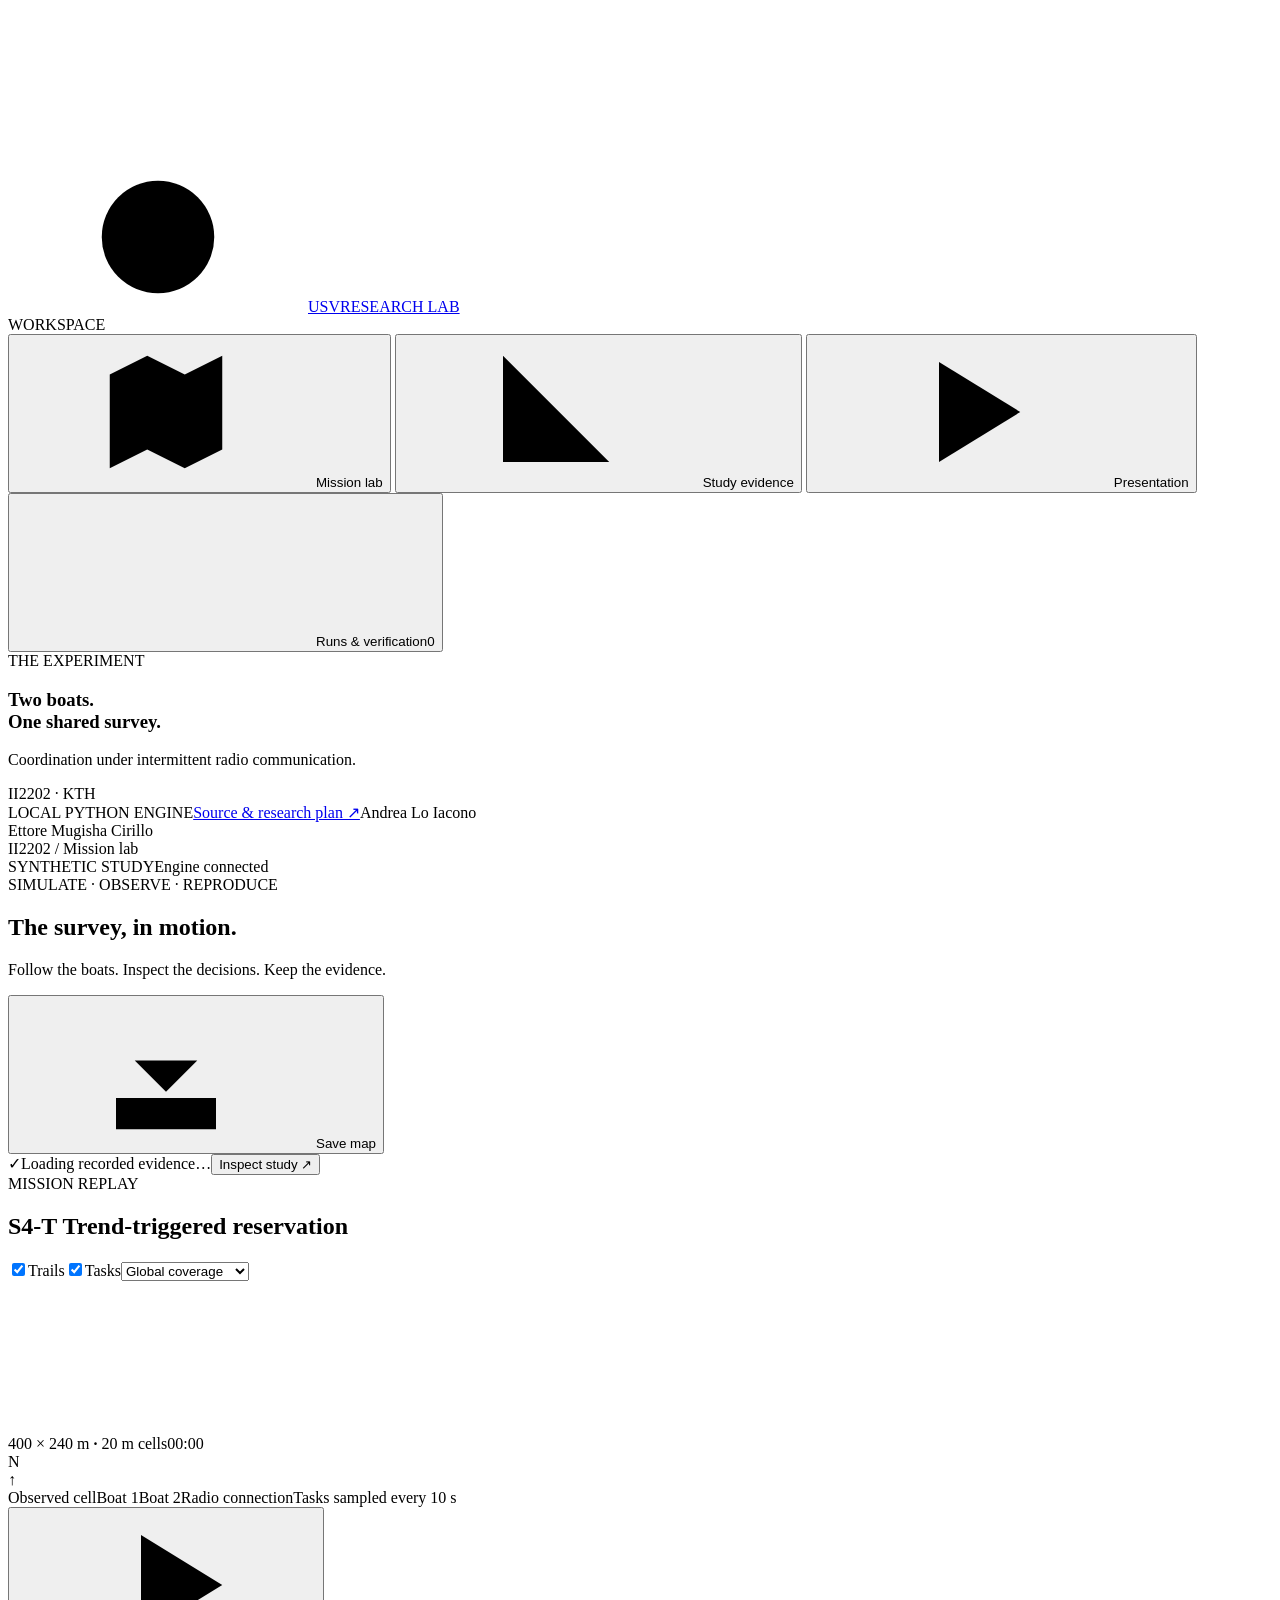
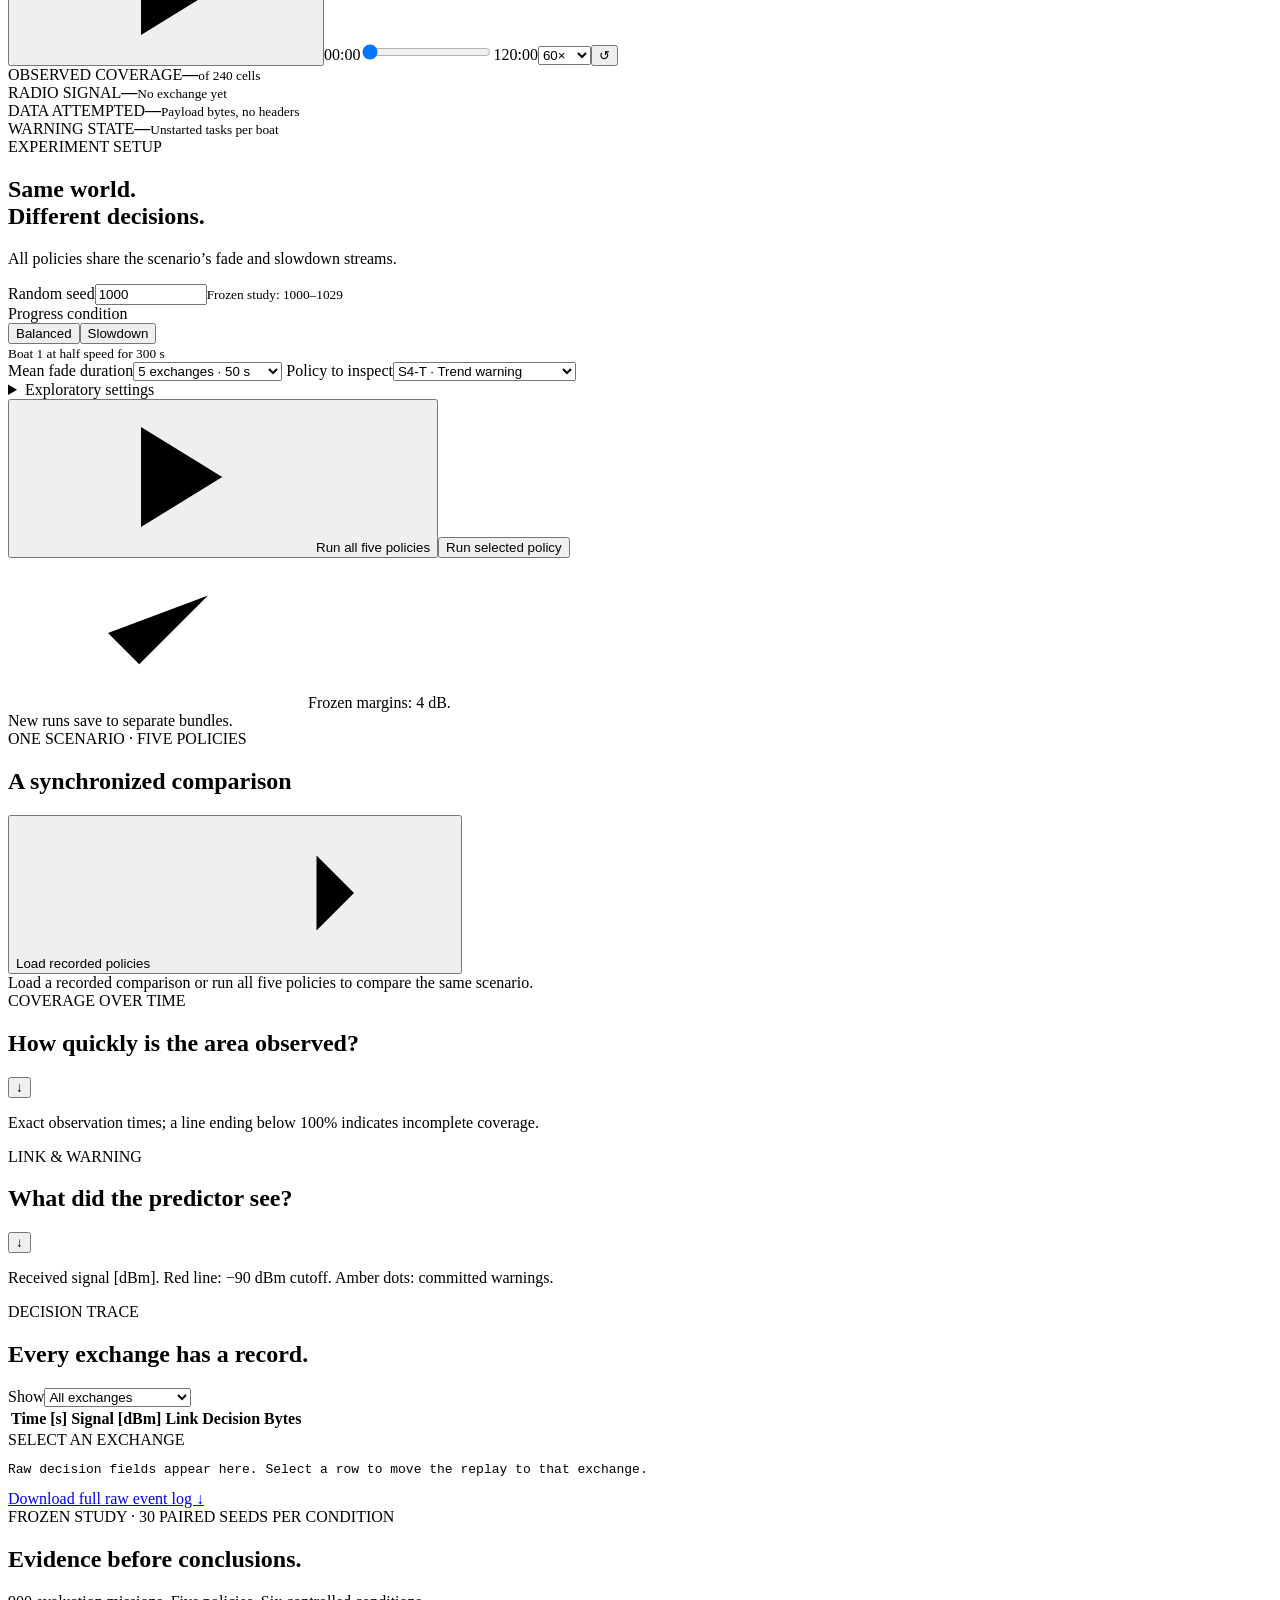
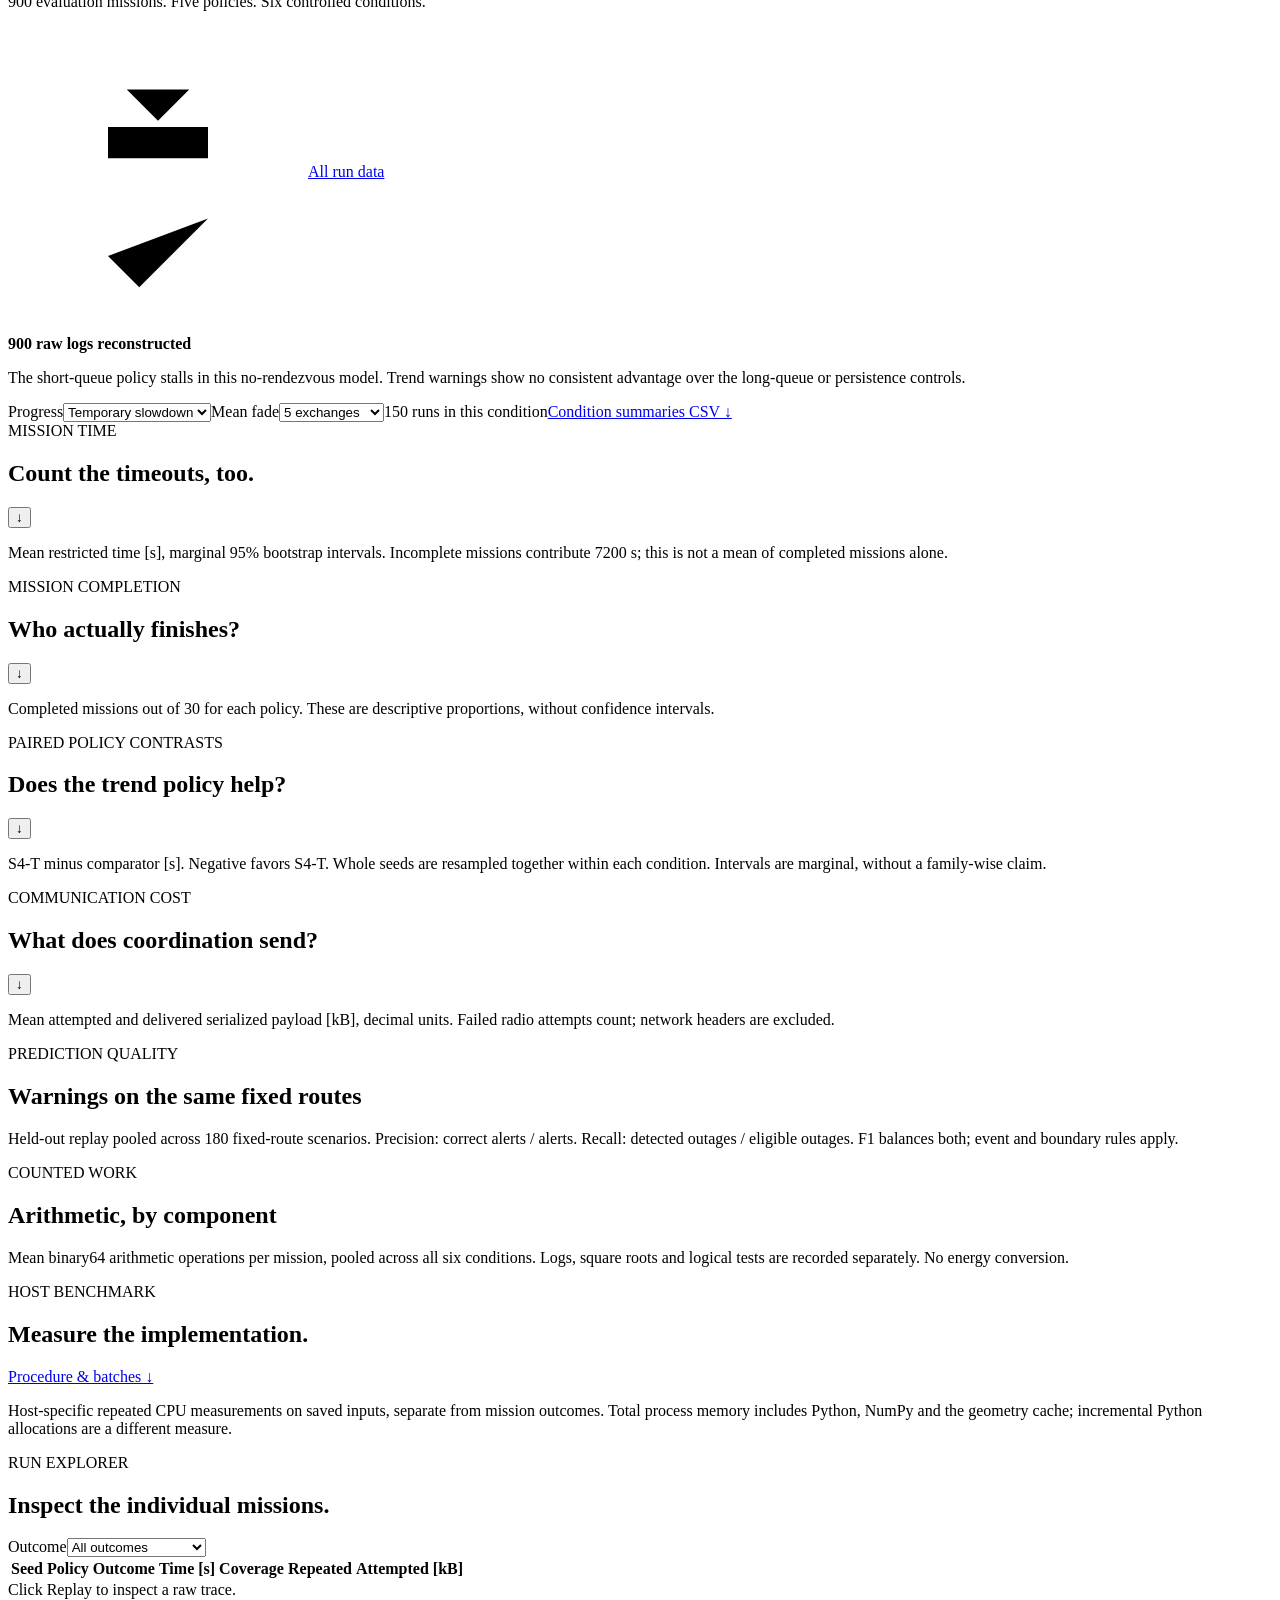
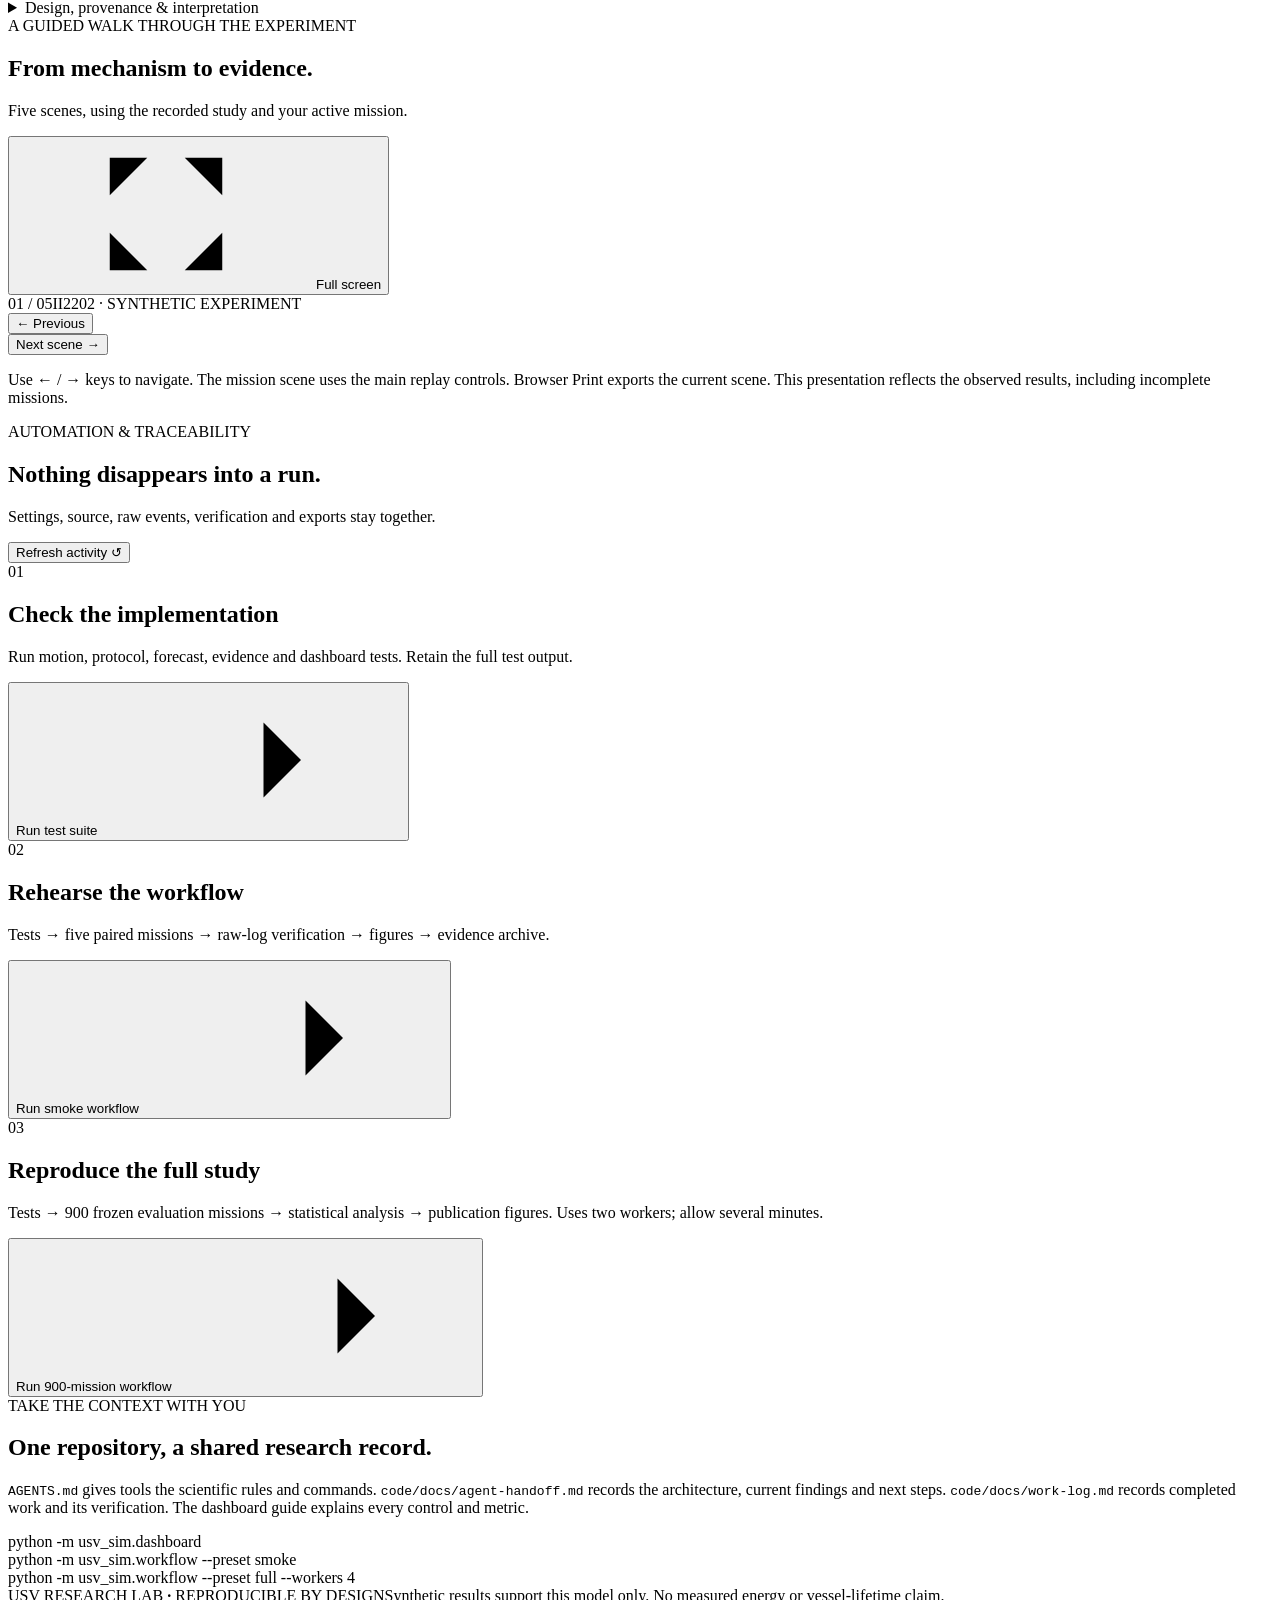
==== code/simulation/src/usv_sim/web/index.html @ b798db95 "Add visual USV research lab and traceable experiment workflows" ====
<!doctype html>
<html lang="en">
  <head>
    <meta charset="utf-8" />
    <meta name="viewport" content="width=device-width, initial-scale=1" />
    <meta name="theme-color" content="#112e35" />
    <title>USV Research Lab · II2202</title>
    <link rel="icon" href="/favicon.svg" type="image/svg+xml" />
    <link rel="stylesheet" href="/style.css" />
    <script src="/app.js" defer></script>
  </head>
  <body>
    <svg class="icon-defs" aria-hidden="true">
      <defs>
        <symbol id="i-compass" viewBox="0 0 24 24">
          <circle cx="12" cy="12" r="9" />
          <path d="m16 8-2 6-6 2 2-6z" />
        </symbol>
        <symbol id="i-map" viewBox="0 0 24 24">
          <path d="m3 6 6-3 6 3 6-3v15l-6 3-6-3-6 3zM9 3v15M15 6v15" />
        </symbol>
        <symbol id="i-chart" viewBox="0 0 24 24">
          <path d="M4 3v17h17M8 16V9M13 16V5M18 16v-5" />
        </symbol>
        <symbol id="i-play" viewBox="0 0 24 24"><path d="m8 4 13 8-13 8z" /></symbol>
        <symbol id="i-list" viewBox="0 0 24 24">
          <path d="M8 6h13M8 12h13M8 18h13M3 6h1M3 12h1M3 18h1" />
        </symbol>
        <symbol id="i-download" viewBox="0 0 24 24">
          <path d="M12 3v12m-5-5 5 5 5-5M4 16v5h16v-5" />
        </symbol>
        <symbol id="i-check" viewBox="0 0 24 24"><path d="m4 12 5 5L20 6" /></symbol>
        <symbol id="i-arrow" viewBox="0 0 24 24"><path d="M4 12h16m-6-6 6 6-6 6" /></symbol>
        <symbol id="i-expand" viewBox="0 0 24 24">
          <path d="M3 9V3h6m6 0h6v6M3 15v6h6m6 0h6v-6" />
        </symbol>
      </defs>
    </svg>
    <aside class="sidebar">
      <a class="brand" href="#mission" aria-label="USV Research Lab home"
        ><span class="brand-mark"
          ><svg><use href="#i-compass" /></svg></span
        ><span>USV<span class="brand-sub">RESEARCH LAB</span></span></a
      >
      <div class="sidebar-label">WORKSPACE</div>
      <nav aria-label="Main navigation">
        <button class="nav-item active" data-view="mission">
          <svg><use href="#i-map" /></svg>Mission lab<span class="nav-dot"></span>
        </button>
        <button class="nav-item" data-view="evidence">
          <svg><use href="#i-chart" /></svg>Study evidence
        </button>
        <button class="nav-item" data-view="presentation">
          <svg><use href="#i-play" /></svg>Presentation
        </button>
        <button class="nav-item" data-view="activity">
          <svg><use href="#i-list" /></svg>Runs & verification<span id="job-count" class="count"
            >0</span
          >
        </button>
      </nav>
      <div class="sidebar-study">
        <span class="eyebrow">THE EXPERIMENT</span>
        <h3>Two boats.<br />One shared survey.</h3>
        <p>Coordination under intermittent radio communication.</p>
        <div class="mini-grid" aria-hidden="true">
          <span></span><span></span><span></span><span></span><span></span><span></span><span></span
          ><span></span><span></span><span></span><span></span><span></span>
        </div>
        <div class="study-tag">II2202 · KTH</div>
      </div>
      <div class="sidebar-footer">
        <span class="status-dot"></span>LOCAL PYTHON ENGINE<a
          href="https://github.com/ADreLOI/RMSW-Project"
          target="_blank"
          rel="noreferrer"
          >Source & research plan ↗</a
        ><span>Andrea Lo Iacono<br />Ettore Mugisha Cirillo</span>
      </div>
    </aside>
    <div class="workspace">
      <header class="topbar">
        <div><span class="breadcrumb">II2202 /</span> <span id="page-label">Mission lab</span></div>
        <div class="topbar-right">
          <span class="badge">SYNTHETIC STUDY</span
          ><span id="connection"><span class="status-dot"></span>Engine connected</span>
        </div>
      </header>
      <main>
        <section id="view-mission" class="view active" aria-labelledby="mission-title">
          <div class="page-heading">
            <div>
              <div class="eyebrow">SIMULATE · OBSERVE · REPRODUCE</div>
              <h1 id="mission-title">The survey, in motion<span>.</span></h1>
              <p>Follow the boats. Inspect the decisions. Keep the evidence.</p>
            </div>
            <button id="snapshot" class="button secondary">
              <svg><use href="#i-download" /></svg>Save map
            </button>
          </div>
          <div id="source-strip" class="source-strip">
            <span class="verified-mark">✓</span
            ><span id="source-label">Loading recorded evidence…</span
            ><button class="text-button" data-view="evidence">Inspect study <span>↗</span></button>
          </div>
          <div class="lab-layout">
            <div class="mission-main">
              <article class="map-card">
                <div class="card-top">
                  <div>
                    <span class="live-tag"><i></i>MISSION REPLAY</span>
                    <h2 id="active-policy">S4-T <span>Trend-triggered reservation</span></h2>
                  </div>
                  <div class="map-tools">
                    <label><input id="show-trails" type="checkbox" checked />Trails</label
                    ><label><input id="show-queues" type="checkbox" checked />Tasks</label
                    ><select id="knowledge" aria-label="Coverage layer">
                      <option value="global">Global coverage</option>
                      <option value="0">Boat 1 knowledge</option>
                      <option value="1">Boat 2 knowledge</option>
                    </select>
                  </div>
                </div>
                <div class="map-wrap">
                  <canvas
                    id="map"
                    aria-label="Animated survey map showing boat positions, observed cells and task reservations"
                    role="img"
                  ></canvas>
                  <div class="map-caption">
                    <span>400 × 240 m <b>·</b> 20 m cells</span><span id="map-clock">00:00</span>
                  </div>
                  <div class="north-mark" aria-hidden="true">N<br />↑</div>
                </div>
                <div class="map-legend">
                  <span><i class="swatch covered"></i>Observed cell</span
                  ><span><i class="swatch boat-one"></i>Boat 1</span
                  ><span><i class="swatch boat-two"></i>Boat 2</span
                  ><span><i class="line-swatch"></i>Radio connection</span
                  ><span id="queue-note">Tasks sampled every 10 s</span>
                </div>
                <div class="playback">
                  <button id="play" class="play-button" aria-label="Play simulation">
                    <svg><use href="#i-play" /></svg></button
                  ><span id="time-display" class="mono">00:00</span
                  ><input
                    id="timeline"
                    type="range"
                    min="0"
                    max="7200"
                    value="0"
                    step="1"
                    aria-label="Mission time in seconds"
                  /><span id="duration-display" class="mono">120:00</span
                  ><select id="speed" aria-label="Playback speed">
                    <option value="10">10×</option>
                    <option value="60" selected>60×</option>
                    <option value="240">240×</option>
                    <option value="600">600×</option></select
                  ><button id="restart" class="icon-button" aria-label="Restart replay">↺</button>
                </div>
              </article>
              <div class="metric-grid" id="live-metrics">
                <article class="metric">
                  <span>OBSERVED COVERAGE</span><strong id="live-coverage">—</strong
                  ><small id="live-cells">of 240 cells</small>
                  <div class="metric-progress"><i id="coverage-fill"></i></div>
                </article>
                <article class="metric">
                  <span>RADIO SIGNAL</span><strong id="live-signal">—</strong
                  ><small id="live-radio">No exchange yet</small>
                </article>
                <article class="metric">
                  <span>DATA ATTEMPTED</span><strong id="live-bytes">—</strong
                  ><small id="live-delivered">Payload bytes, no headers</small>
                </article>
                <article class="metric">
                  <span>WARNING STATE</span><strong id="live-warning">—</strong
                  ><small id="live-queues">Unstarted tasks per boat</small>
                </article>
              </div>
            </div>
            <aside class="experiment-panel card">
              <div class="eyebrow">EXPERIMENT SETUP</div>
              <h2>Same world.<br />Different decisions.</h2>
              <p>All policies share the scenario’s fade and slowdown streams.</p>
              <form id="run-form">
                <label class="field"
                  >Random seed<input
                    id="seed"
                    type="number"
                    min="0"
                    max="2147483647"
                    step="1"
                    value="1000"
                    required
                  /><small>Frozen study: 1000–1029</small></label
                >
                <div class="field">
                  <span>Progress condition</span>
                  <div class="segmented" id="slowdown-control">
                    <button type="button" data-slow="false">Balanced</button
                    ><button type="button" data-slow="true" class="selected">Slowdown</button>
                  </div>
                  <small id="progress-description">Boat 1 at half speed for 300 s</small>
                </div>
                <label class="field"
                  >Mean fade duration<select id="length">
                    <option value="2">2 exchanges · 20 s</option>
                    <option value="5" selected>5 exchanges · 50 s</option>
                    <option value="10">10 exchanges · 100 s</option>
                  </select></label
                >
                <label class="field"
                  >Policy to inspect<select id="policy">
                    <option value="S1">S1 · Fixed partition</option>
                    <option value="S2">S2 · Reactive short queue</option>
                    <option value="S3">S3 · Always-long queue</option>
                    <option value="S4-T" selected>S4-T · Trend warning</option>
                    <option value="S4-P">S4-P · Persistence warning</option>
                  </select></label
                >
                <details class="advanced">
                  <summary>Exploratory settings</summary>
                  <label class="field"
                    >Distance-loss exponent<input
                      id="exponent"
                      type="number"
                      min="1.5"
                      max="3"
                      step="0.1"
                      value="2"
                    /><small>Frozen design: 2.0</small></label
                  ><label class="field"
                    >Administrative cutoff [s]<input
                      id="timeout"
                      type="number"
                      min="60"
                      max="7200"
                      step="1"
                      value="7200"
                  /></label>
                </details>
                <button id="run-all" class="button primary" type="submit">
                  <svg><use href="#i-play" /></svg>Run all five policies</button
                ><button id="run-one" class="button secondary full" type="button">
                  Run selected policy
                </button>
              </form>
              <div id="run-progress" class="run-progress" role="status" aria-live="polite" hidden>
                <span id="run-status"></span><progress id="run-meter" value="0" max="5"></progress>
              </div>
              <div class="setup-note">
                <svg><use href="#i-check" /></svg
                ><span>Frozen margins: 4 dB.<br />New runs save to separate bundles.</span>
              </div>
            </aside>
          </div>
          <div class="section-heading">
            <div>
              <div class="eyebrow">ONE SCENARIO · FIVE POLICIES</div>
              <h2>A synchronized comparison</h2>
            </div>
            <button id="load-comparison" class="button secondary">
              Load recorded policies <svg><use href="#i-arrow" /></svg>
            </button>
          </div>
          <div id="comparison" class="comparison-grid">
            <div class="empty">
              Load a recorded comparison or run all five policies to compare the same scenario.
            </div>
          </div>
          <div class="two-columns mission-charts">
            <article class="card chart-card">
              <div class="card-top">
                <div>
                  <div class="eyebrow">COVERAGE OVER TIME</div>
                  <h2>How quickly is the area observed?</h2>
                </div>
                <button
                  class="icon-button chart-export"
                  data-chart="coverage-chart"
                  aria-label="Download coverage chart"
                >
                  ↓
                </button>
              </div>
              <div id="coverage-chart" class="chart" aria-label="Coverage over time chart"></div>
              <p class="chart-note">
                Exact observation times; a line ending below 100% indicates incomplete coverage.
              </p>
            </article>
            <article class="card chart-card">
              <div class="card-top">
                <div>
                  <div class="eyebrow">LINK & WARNING</div>
                  <h2>What did the predictor see?</h2>
                </div>
                <button
                  class="icon-button chart-export"
                  data-chart="signal-chart"
                  aria-label="Download signal chart"
                >
                  ↓
                </button>
              </div>
              <div id="signal-chart" class="chart" aria-label="Signal over time chart"></div>
              <p class="chart-note">
                Received signal [dBm]. Red line: −90 dBm cutoff. Amber dots: committed warnings.
              </p>
            </article>
          </div>
          <article class="card event-card">
            <div class="card-top">
              <div>
                <div class="eyebrow">DECISION TRACE</div>
                <h2>Every exchange has a record.</h2>
              </div>
              <label class="event-filter"
                >Show<select id="event-filter">
                  <option value="all">All exchanges</option>
                  <option value="warning">Warnings</option>
                  <option value="failed">Unavailable radio</option>
                  <option value="commit">Committed allocation</option>
                </select></label
              >
            </div>
            <div class="event-layout">
              <div class="table-scroll">
                <table>
                  <thead>
                    <tr>
                      <th>Time [s]</th>
                      <th>Signal [dBm]</th>
                      <th>Link</th>
                      <th>Decision</th>
                      <th>Bytes</th>
                    </tr>
                  </thead>
                  <tbody id="events-body"></tbody>
                </table>
              </div>
              <div class="inspector">
                <div class="eyebrow">SELECT AN EXCHANGE</div>
                <pre id="event-json">
Raw decision fields appear here. Select a row to move the replay to that exchange.</pre
                >
              </div>
            </div>
            <div class="card-bottom">
              <span id="event-count"></span
              ><a id="raw-download" class="text-button" href="#">Download full raw event log ↓</a>
            </div>
          </article>
        </section>
        <section id="view-evidence" class="view" aria-labelledby="evidence-title">
          <div class="page-heading">
            <div>
              <div class="eyebrow">FROZEN STUDY · 30 PAIRED SEEDS PER CONDITION</div>
              <h1 id="evidence-title">Evidence before conclusions<span>.</span></h1>
              <p>900 evaluation missions. Five policies. Six controlled conditions.</p>
            </div>
            <a class="button secondary" href="/api/download?name=runs.json"
              ><svg><use href="#i-download" /></svg>All run data</a
            >
          </div>
          <div class="evidence-banner">
            <svg><use href="#i-check" /></svg>
            <div>
              <strong id="verified-count">900 raw logs reconstructed</strong>
              <p>
                The short-queue policy stalls in this no-rendezvous model. Trend warnings show no
                consistent advantage over the long-queue or persistence controls.
              </p>
            </div>
          </div>
          <div class="filter-bar">
            <label
              >Progress<select id="study-slow">
                <option value="true">Temporary slowdown</option>
                <option value="false">Balanced progress</option>
              </select></label
            ><label
              >Mean fade<select id="study-length">
                <option value="2">2 exchanges</option>
                <option value="5" selected>5 exchanges</option>
                <option value="10">10 exchanges</option>
              </select></label
            ><span id="condition-label">150 runs in this condition</span
            ><a class="text-button" href="/api/download?name=condition-summary.csv"
              >Condition summaries CSV ↓</a
            >
          </div>
          <div class="two-columns">
            <article class="card chart-card">
              <div class="card-top">
                <div>
                  <div class="eyebrow">MISSION TIME</div>
                  <h2>Count the timeouts, too.</h2>
                </div>
                <button
                  class="icon-button chart-export"
                  data-chart="time-chart"
                  aria-label="Download mission time chart"
                >
                  ↓
                </button>
              </div>
              <div id="time-chart" class="chart"></div>
              <p class="chart-note">
                Mean restricted time [s], marginal 95% bootstrap intervals. Incomplete missions
                contribute 7200 s; this is not a mean of completed missions alone.
              </p>
            </article>
            <article class="card chart-card">
              <div class="card-top">
                <div>
                  <div class="eyebrow">MISSION COMPLETION</div>
                  <h2>Who actually finishes?</h2>
                </div>
                <button
                  class="icon-button chart-export"
                  data-chart="completion-chart"
                  aria-label="Download completion chart"
                >
                  ↓
                </button>
              </div>
              <div id="completion-chart" class="chart"></div>
              <p class="chart-note">
                Completed missions out of 30 for each policy. These are descriptive proportions,
                without confidence intervals.
              </p>
            </article>
          </div>
          <div class="two-columns">
            <article class="card chart-card">
              <div class="card-top">
                <div>
                  <div class="eyebrow">PAIRED POLICY CONTRASTS</div>
                  <h2>Does the trend policy help?</h2>
                </div>
                <button
                  class="icon-button chart-export"
                  data-chart="contrast-chart"
                  aria-label="Download paired contrast chart"
                >
                  ↓
                </button>
              </div>
              <div id="contrast-chart" class="chart"></div>
              <p class="chart-note">
                S4-T minus comparator [s]. Negative favors S4-T. Whole seeds are resampled together
                within each condition. Intervals are marginal, without a family-wise claim.
              </p>
            </article>
            <article class="card chart-card">
              <div class="card-top">
                <div>
                  <div class="eyebrow">COMMUNICATION COST</div>
                  <h2>What does coordination send?</h2>
                </div>
                <button
                  class="icon-button chart-export"
                  data-chart="bytes-chart"
                  aria-label="Download communication chart"
                >
                  ↓
                </button>
              </div>
              <div id="bytes-chart" class="chart"></div>
              <p class="chart-note">
                Mean attempted and delivered serialized payload [kB], decimal units. Failed radio
                attempts count; network headers are excluded.
              </p>
            </article>
          </div>
          <div class="two-columns">
            <article class="card chart-card">
              <div class="card-top">
                <div>
                  <div class="eyebrow">PREDICTION QUALITY</div>
                  <h2>Warnings on the same fixed routes</h2>
                </div>
              </div>
              <div id="warning-chart" class="chart"></div>
              <p class="chart-note">
                Held-out replay pooled across 180 fixed-route scenarios. Precision: correct alerts /
                alerts. Recall: detected outages / eligible outages. F1 balances both; event and
                boundary rules apply.
              </p>
            </article>
            <article class="card chart-card">
              <div class="card-top">
                <div>
                  <div class="eyebrow">COUNTED WORK</div>
                  <h2>Arithmetic, by component</h2>
                </div>
              </div>
              <div id="work-chart" class="chart"></div>
              <p class="chart-note">
                Mean binary64 arithmetic operations per mission, pooled across all six conditions.
                Logs, square roots and logical tests are recorded separately. No energy conversion.
              </p>
            </article>
          </div>
          <article class="card">
            <div class="card-top">
              <div>
                <div class="eyebrow">HOST BENCHMARK</div>
                <h2>Measure the implementation.</h2>
              </div>
              <a class="text-button" href="/api/download?name=host-benchmark.json"
                >Procedure & batches ↓</a
              >
            </div>
            <div id="host-metrics" class="host-metrics"></div>
            <p class="chart-note padded">
              Host-specific repeated CPU measurements on saved inputs, separate from mission
              outcomes. Total process memory includes Python, NumPy and the geometry cache;
              incremental Python allocations are a different measure.
            </p>
          </article>
          <article class="card data-card">
            <div class="card-top">
              <div>
                <div class="eyebrow">RUN EXPLORER</div>
                <h2>Inspect the individual missions.</h2>
              </div>
              <label
                >Outcome<select id="outcome-filter">
                  <option value="all">All outcomes</option>
                  <option value="complete">Complete</option>
                  <option value="timeout">Incomplete at cutoff</option>
                </select></label
              >
            </div>
            <div class="table-scroll">
              <table>
                <thead>
                  <tr>
                    <th>Seed</th>
                    <th>Policy</th>
                    <th>Outcome</th>
                    <th>Time [s]</th>
                    <th>Coverage</th>
                    <th>Repeated</th>
                    <th>Attempted [kB]</th>
                    <th></th>
                  </tr>
                </thead>
                <tbody id="runs-body"></tbody>
              </table>
            </div>
            <div class="card-bottom">
              <span id="runs-count"></span><span>Click Replay to inspect a raw trace.</span>
            </div>
          </article>
          <details class="card provenance">
            <summary>Design, provenance & interpretation</summary>
            <p>
              The two boats move on a Manhattan grid, observe cell centers, and exchange bounded
              atomic messages. Radio fades and speed disturbances are pre-generated independently of
              policy. There is no collision avoidance, reconnection controller, calibrated
              hydrodynamics, energy measurement, or measured map accuracy.
            </p>
            <p>
              Completion ends at full observed coverage; return and upload are excluded. Pilot seeds
              0–9 select warning margins; evaluation seeds 1000–1029 remain separate. Both margins
              are frozen at 4 dB. Physical claims need independent measurements.
            </p>
            <div class="hash-row"><span>DESIGN SHA-256</span><code id="design-hash"></code></div>
            <pre id="provenance-json"></pre>
            <a class="text-button" href="/api/download?name=frozen-design.json"
              >Download frozen design ↓</a
            >
          </details>
        </section>
        <section id="view-presentation" class="view" aria-labelledby="presentation-title">
          <div class="page-heading">
            <div>
              <div class="eyebrow">A GUIDED WALK THROUGH THE EXPERIMENT</div>
              <h1 id="presentation-title">From mechanism to evidence<span>.</span></h1>
              <p>Five scenes, using the recorded study and your active mission.</p>
            </div>
            <button id="fullscreen" class="button secondary">
              <svg><use href="#i-expand" /></svg>Full screen
            </button>
          </div>
          <div class="presentation-shell">
            <div class="slide-count">
              <span id="slide-number">01 / 05</span><span>II2202 · SYNTHETIC EXPERIMENT</span
              ><button id="exit-presentation" class="text-button" hidden>
                Exit focused view ×
              </button>
            </div>
            <div id="slide-content"></div>
            <div class="slide-controls">
              <button id="previous-slide" class="button secondary">← Previous</button>
              <div id="slide-dots"></div>
              <button id="next-slide" class="button primary">Next scene →</button>
            </div>
          </div>
          <p class="presentation-note">
            Use ← / → keys to navigate. The mission scene uses the main replay controls. Browser
            Print exports the current scene. This presentation reflects the observed results,
            including incomplete missions.
          </p>
        </section>
        <section id="view-activity" class="view" aria-labelledby="activity-title">
          <div class="page-heading">
            <div>
              <div class="eyebrow">AUTOMATION & TRACEABILITY</div>
              <h1 id="activity-title">Nothing disappears into a run<span>.</span></h1>
              <p>Settings, source, raw events, verification and exports stay together.</p>
            </div>
            <button id="refresh-jobs" class="button secondary">Refresh activity ↺</button>
          </div>
          <div class="automation-grid">
            <article class="card">
              <span class="step-number">01</span>
              <h2>Check the implementation</h2>
              <p>
                Run motion, protocol, forecast, evidence and dashboard tests. Retain the full test
                output.
              </p>
              <button class="button secondary" data-action="tests">
                Run test suite <svg><use href="#i-arrow" /></svg>
              </button>
            </article>
            <article class="card">
              <span class="step-number">02</span>
              <h2>Rehearse the workflow</h2>
              <p>
                Tests → five paired missions → raw-log verification → figures → evidence archive.
              </p>
              <button class="button primary" data-action="smoke">
                Run smoke workflow <svg><use href="#i-arrow" /></svg>
              </button>
            </article>
            <article class="card">
              <span class="step-number">03</span>
              <h2>Reproduce the full study</h2>
              <p>
                Tests → 900 frozen evaluation missions → statistical analysis → publication figures.
                Uses two workers; allow several minutes.
              </p>
              <button class="button secondary" data-action="full">
                Run 900-mission workflow <svg><use href="#i-arrow" /></svg>
              </button>
            </article>
          </div>
          <div id="jobs-list" class="jobs-list"></div>
          <article class="card job-detail" id="job-detail" hidden>
            <div class="card-top">
              <div>
                <div class="eyebrow">SELECTED RUN BUNDLE</div>
                <h2 id="job-title"></h2>
              </div>
              <div id="job-downloads"></div>
            </div>
            <pre id="job-log"></pre>
          </article>
          <article class="card documentation">
            <div class="eyebrow">TAKE THE CONTEXT WITH YOU</div>
            <h2>One repository, a shared research record.</h2>
            <p>
              <code>AGENTS.md</code> gives tools the scientific rules and commands.
              <code>code/docs/agent-handoff.md</code> records the architecture, current findings and
              next steps. <code>code/docs/work-log.md</code> records completed work and its
              verification. The dashboard guide explains every control and metric.
            </p>
            <div class="command-block">
              python -m usv_sim.dashboard<br />python -m usv_sim.workflow --preset smoke<br />python
              -m usv_sim.workflow --preset full --workers 4
            </div>
          </article>
        </section>
        <footer class="page-footer">
          <span>USV RESEARCH LAB <b>·</b> REPRODUCIBLE BY DESIGN</span
          ><span
            >Synthetic results support this model only. No measured energy or vessel-lifetime
            claim.</span
          >
        </footer>
      </main>
    </div>
    <div id="toast" role="status" aria-live="polite" hidden></div>
  </body>
</html>
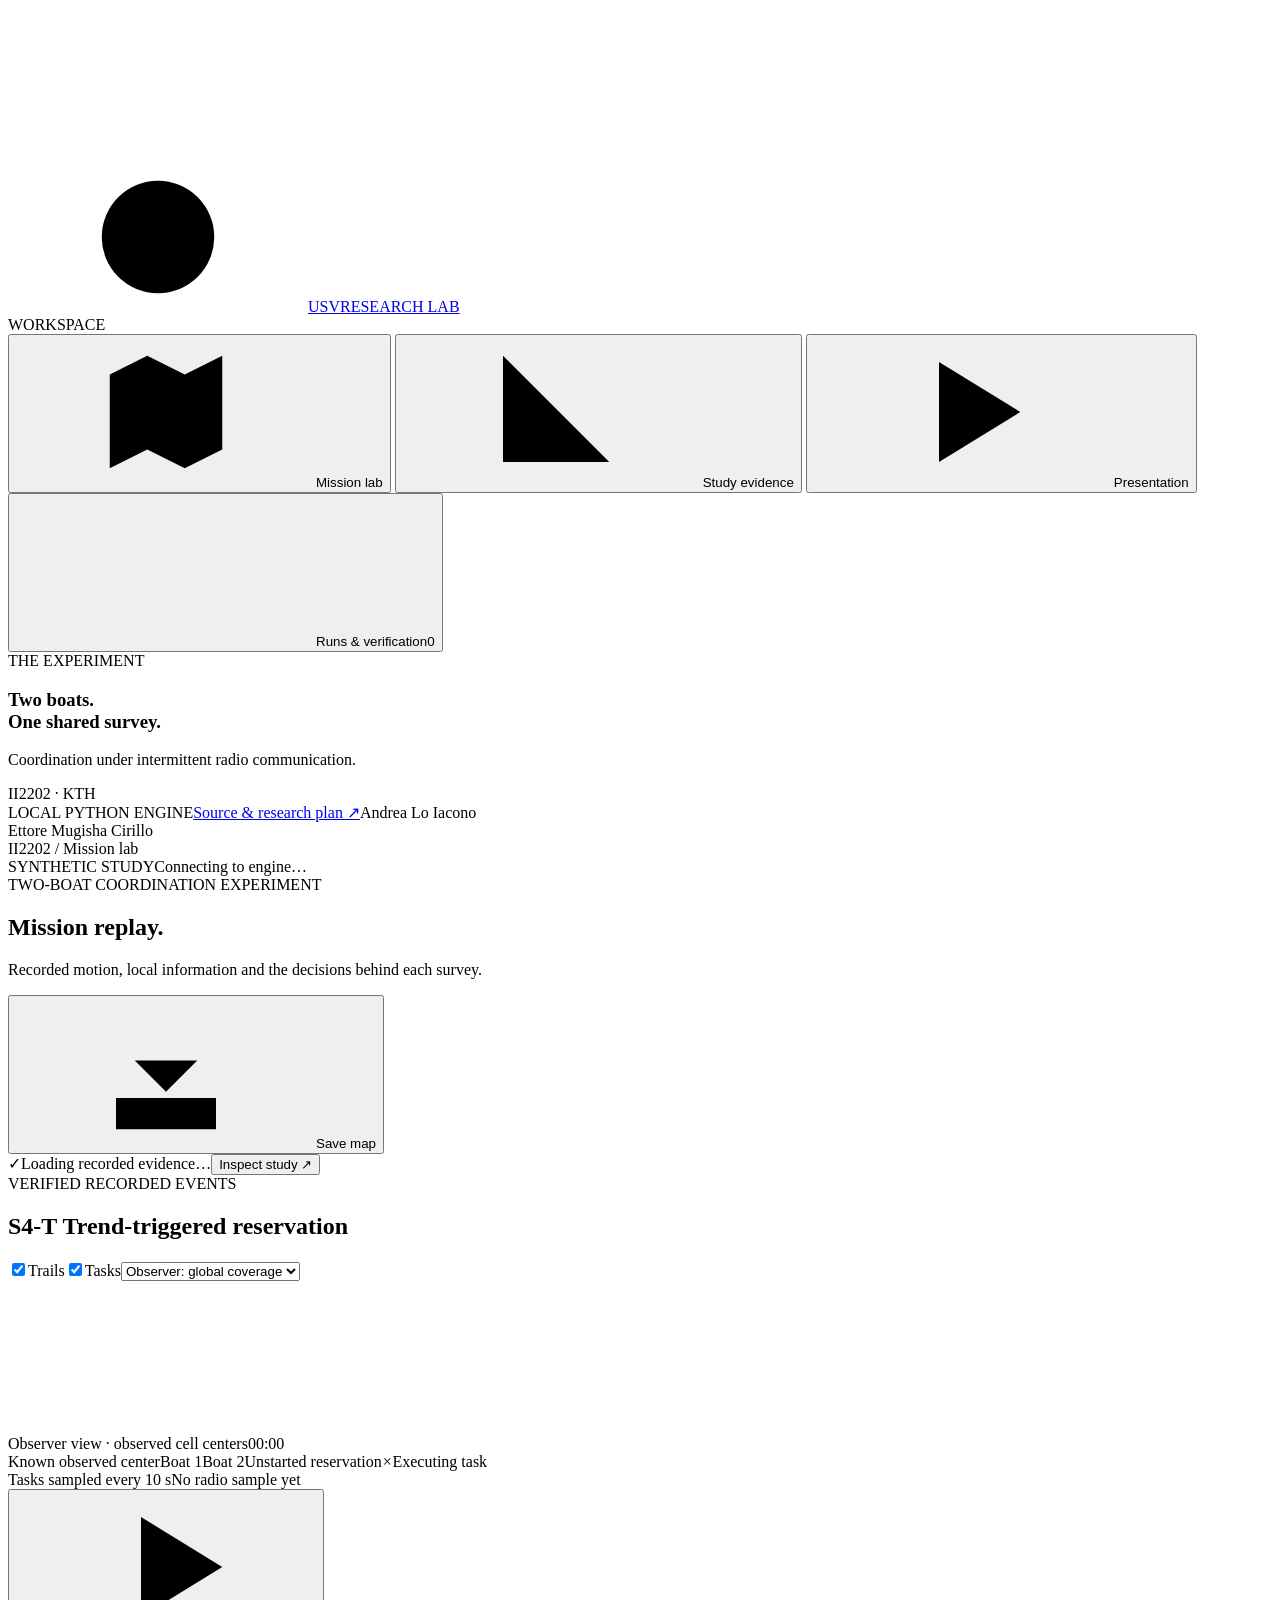
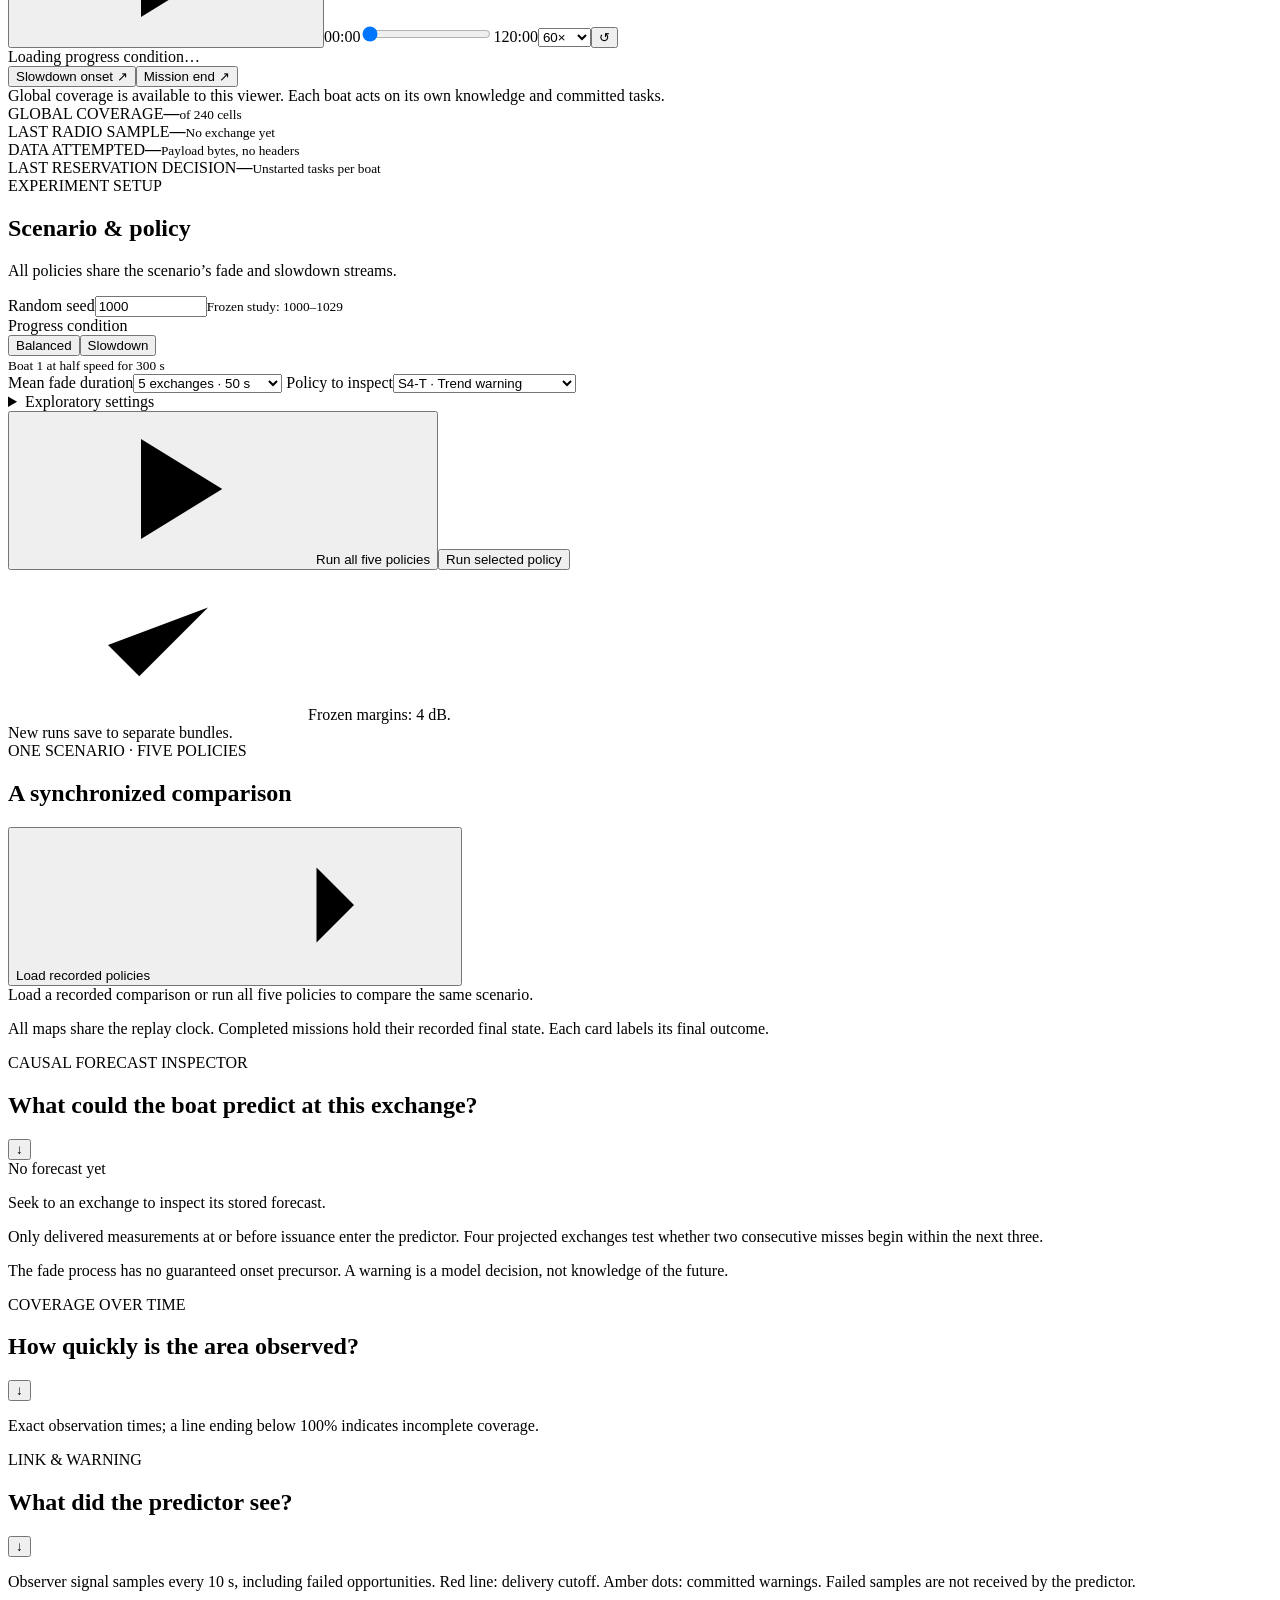
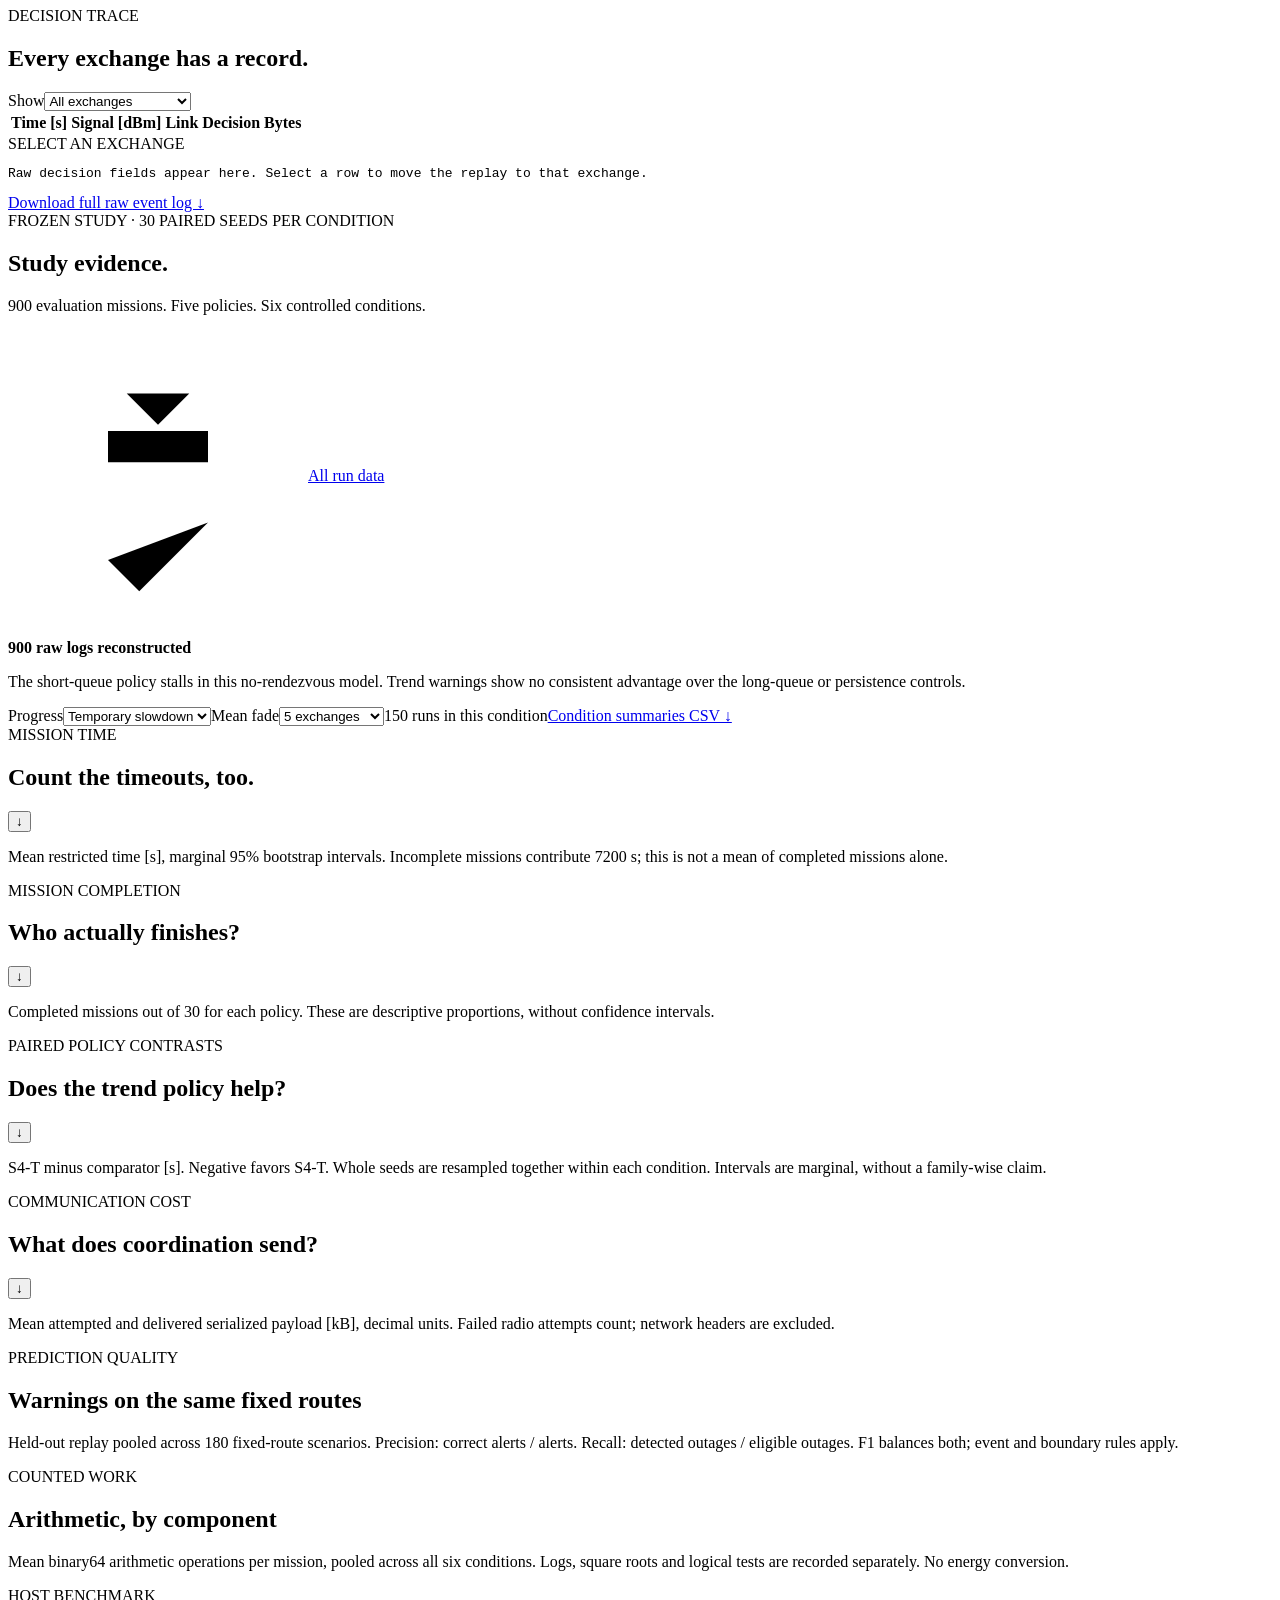
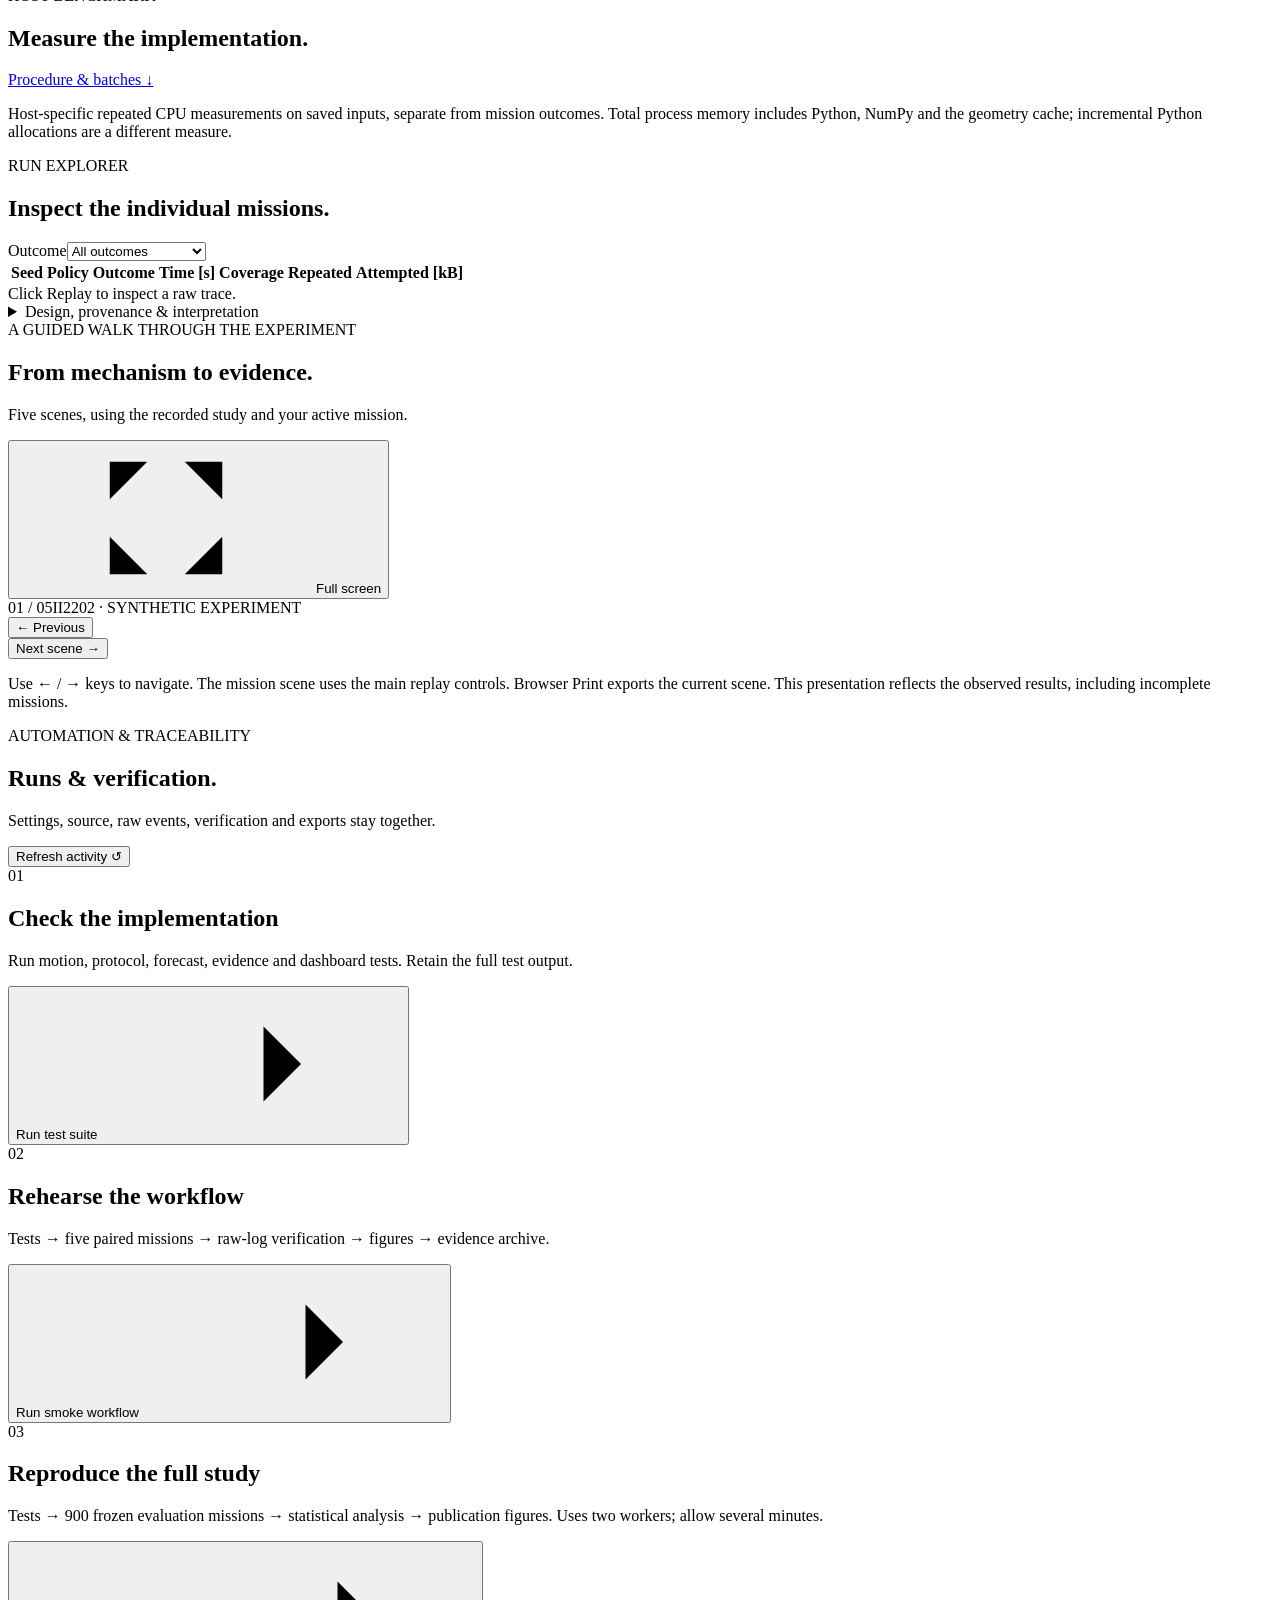
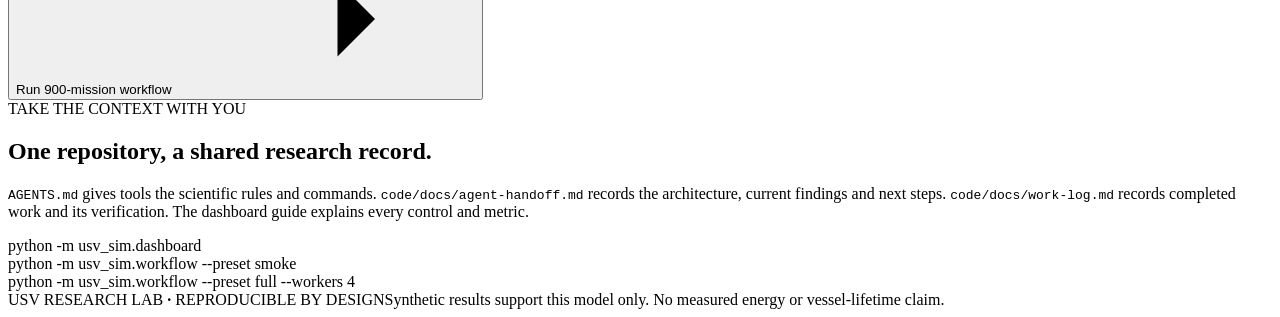
==== commit 06f3d03c: "Record exact simulation state and expand verified report draft" ====
--- a/code/simulation/src/usv_sim/web/index.html
+++ b/code/simulation/src/usv_sim/web/index.html
@@ -22,15 +22,21 @@
         <symbol id="i-chart" viewBox="0 0 24 24">
           <path d="M4 3v17h17M8 16V9M13 16V5M18 16v-5" />
         </symbol>
-        <symbol id="i-play" viewBox="0 0 24 24"><path d="m8 4 13 8-13 8z" /></symbol>
+        <symbol id="i-play" viewBox="0 0 24 24">
+          <path d="m8 4 13 8-13 8z" />
+        </symbol>
         <symbol id="i-list" viewBox="0 0 24 24">
           <path d="M8 6h13M8 12h13M8 18h13M3 6h1M3 12h1M3 18h1" />
         </symbol>
         <symbol id="i-download" viewBox="0 0 24 24">
           <path d="M12 3v12m-5-5 5 5 5-5M4 16v5h16v-5" />
         </symbol>
-        <symbol id="i-check" viewBox="0 0 24 24"><path d="m4 12 5 5L20 6" /></symbol>
-        <symbol id="i-arrow" viewBox="0 0 24 24"><path d="M4 12h16m-6-6 6 6-6 6" /></symbol>
+        <symbol id="i-check" viewBox="0 0 24 24">
+          <path d="m4 12 5 5L20 6" />
+        </symbol>
+        <symbol id="i-arrow" viewBox="0 0 24 24">
+          <path d="M4 12h16m-6-6 6 6-6 6" />
+        </symbol>
         <symbol id="i-expand" viewBox="0 0 24 24">
           <path d="M3 9V3h6m6 0h6v6M3 15v6h6m6 0h6v-6" />
         </symbol>
@@ -45,7 +51,9 @@
       <div class="sidebar-label">WORKSPACE</div>
       <nav aria-label="Main navigation">
         <button class="nav-item active" data-view="mission">
-          <svg><use href="#i-map" /></svg>Mission lab<span class="nav-dot"></span>
+          <svg><use href="#i-map" /></svg>Mission lab<span
+            class="nav-dot"
+          ></span>
         </button>
         <button class="nav-item" data-view="evidence">
           <svg><use href="#i-chart" /></svg>Study evidence
@@ -54,7 +62,9 @@
           <svg><use href="#i-play" /></svg>Presentation
         </button>
         <button class="nav-item" data-view="activity">
-          <svg><use href="#i-list" /></svg>Runs & verification<span id="job-count" class="count"
+          <svg><use href="#i-list" /></svg>Runs & verification<span
+            id="job-count"
+            class="count"
             >0</span
           >
         </button>
@@ -64,8 +74,9 @@
         <h3>Two boats.<br />One shared survey.</h3>
         <p>Coordination under intermittent radio communication.</p>
         <div class="mini-grid" aria-hidden="true">
-          <span></span><span></span><span></span><span></span><span></span><span></span><span></span
-          ><span></span><span></span><span></span><span></span><span></span>
+          <span></span><span></span><span></span><span></span><span></span
+          ><span></span><span></span><span></span><span></span><span></span
+          ><span></span><span></span>
         </div>
         <div class="study-tag">II2202 · KTH</div>
       </div>
@@ -80,19 +91,29 @@
     </aside>
     <div class="workspace">
       <header class="topbar">
-        <div><span class="breadcrumb">II2202 /</span> <span id="page-label">Mission lab</span></div>
+        <div>
+          <span class="breadcrumb">II2202 /</span>
+          <span id="page-label">Mission lab</span>
+        </div>
         <div class="topbar-right">
           <span class="badge">SYNTHETIC STUDY</span
-          ><span id="connection"><span class="status-dot"></span>Engine connected</span>
+          ><span id="connection">Connecting to engine…</span>
         </div>
       </header>
       <main>
-        <section id="view-mission" class="view active" aria-labelledby="mission-title">
+        <section
+          id="view-mission"
+          class="view active"
+          aria-labelledby="mission-title"
+        >
           <div class="page-heading">
             <div>
-              <div class="eyebrow">SIMULATE · OBSERVE · REPRODUCE</div>
-              <h1 id="mission-title">The survey, in motion<span>.</span></h1>
-              <p>Follow the boats. Inspect the decisions. Keep the evidence.</p>
+              <div class="eyebrow">TWO-BOAT COORDINATION EXPERIMENT</div>
+              <h1 id="mission-title">Mission replay<span>.</span></h1>
+              <p>
+                Recorded motion, local information and the decisions behind each
+                survey.
+              </p>
             </div>
             <button id="snapshot" class="button secondary">
               <svg><use href="#i-download" /></svg>Save map
@@ -101,21 +122,35 @@
           <div id="source-strip" class="source-strip">
             <span class="verified-mark">✓</span
             ><span id="source-label">Loading recorded evidence…</span
-            ><button class="text-button" data-view="evidence">Inspect study <span>↗</span></button>
+            ><button class="text-button" data-view="evidence">
+              Inspect study <span>↗</span>
+            </button>
           </div>
           <div class="lab-layout">
             <div class="mission-main">
               <article class="map-card">
                 <div class="card-top">
                   <div>
-                    <span class="live-tag"><i></i>MISSION REPLAY</span>
-                    <h2 id="active-policy">S4-T <span>Trend-triggered reservation</span></h2>
+                    <span class="live-tag">VERIFIED RECORDED EVENTS</span>
+                    <h2 id="active-policy">
+                      S4-T <span>Trend-triggered reservation</span>
+                    </h2>
                   </div>
                   <div class="map-tools">
-                    <label><input id="show-trails" type="checkbox" checked />Trails</label
-                    ><label><input id="show-queues" type="checkbox" checked />Tasks</label
+                    <label
+                      ><input
+                        id="show-trails"
+                        type="checkbox"
+                        checked
+                      />Trails</label
+                    ><label
+                      ><input
+                        id="show-queues"
+                        type="checkbox"
+                        checked
+                      />Tasks</label
                     ><select id="knowledge" aria-label="Coverage layer">
-                      <option value="global">Global coverage</option>
+                      <option value="global">Observer: global coverage</option>
                       <option value="0">Boat 1 knowledge</option>
                       <option value="1">Boat 2 knowledge</option>
                     </select>
@@ -128,19 +163,29 @@
                     role="img"
                   ></canvas>
                   <div class="map-caption">
-                    <span>400 × 240 m <b>·</b> 20 m cells</span><span id="map-clock">00:00</span>
+                    <span id="map-layer"
+                      >Observer view · observed cell centers</span
+                    ><span id="map-clock">00:00</span>
                   </div>
-                  <div class="north-mark" aria-hidden="true">N<br />↑</div>
                 </div>
                 <div class="map-legend">
-                  <span><i class="swatch covered"></i>Observed cell</span
+                  <span
+                    ><i class="swatch covered"></i>Known observed center</span
                   ><span><i class="swatch boat-one"></i>Boat 1</span
                   ><span><i class="swatch boat-two"></i>Boat 2</span
-                  ><span><i class="line-swatch"></i>Radio connection</span
-                  ><span id="queue-note">Tasks sampled every 10 s</span>
+                  ><span><i class="queue-swatch"></i>Unstarted reservation</span
+                  ><span><i class="target-swatch">×</i>Executing task</span>
+                </div>
+                <div class="replay-status">
+                  <span id="queue-note">Tasks sampled every 10 s</span
+                  ><span id="link-note">No radio sample yet</span>
                 </div>
                 <div class="playback">
-                  <button id="play" class="play-button" aria-label="Play simulation">
+                  <button
+                    id="play"
+                    class="play-button"
+                    aria-label="Play simulation"
+                  >
                     <svg><use href="#i-play" /></svg></button
                   ><span id="time-display" class="mono">00:00</span
                   ><input
@@ -157,17 +202,43 @@
                     <option value="60" selected>60×</option>
                     <option value="240">240×</option>
                     <option value="600">600×</option></select
-                  ><button id="restart" class="icon-button" aria-label="Restart replay">↺</button>
+                  ><button
+                    id="restart"
+                    class="icon-button"
+                    aria-label="Restart replay"
+                  >
+                    ↺
+                  </button>
+                </div>
+                <div class="timeline-context">
+                  <span id="slowdown-note">Loading progress condition…</span>
+                  <div class="jump-controls">
+                    <button
+                      class="text-button"
+                      id="jump-slowdown"
+                      type="button"
+                    >
+                      Slowdown onset ↗</button
+                    ><button class="text-button" id="jump-end" type="button">
+                      Mission end ↗
+                    </button>
+                  </div>
                 </div>
               </article>
+              <div class="observer-note" id="observer-note">
+                Global coverage is available to this viewer. Each boat acts on
+                its own knowledge and committed tasks.
+              </div>
               <div class="metric-grid" id="live-metrics">
                 <article class="metric">
-                  <span>OBSERVED COVERAGE</span><strong id="live-coverage">—</strong
+                  <span>GLOBAL COVERAGE</span
+                  ><strong id="live-coverage">—</strong
                   ><small id="live-cells">of 240 cells</small>
                   <div class="metric-progress"><i id="coverage-fill"></i></div>
                 </article>
                 <article class="metric">
-                  <span>RADIO SIGNAL</span><strong id="live-signal">—</strong
+                  <span>LAST RADIO SAMPLE</span
+                  ><strong id="live-signal">—</strong
                   ><small id="live-radio">No exchange yet</small>
                 </article>
                 <article class="metric">
@@ -175,15 +246,23 @@
                   ><small id="live-delivered">Payload bytes, no headers</small>
                 </article>
                 <article class="metric">
-                  <span>WARNING STATE</span><strong id="live-warning">—</strong
+                  <span>LAST RESERVATION DECISION</span
+                  ><strong id="live-warning">—</strong
                   ><small id="live-queues">Unstarted tasks per boat</small>
                 </article>
               </div>
+              <div
+                id="boat-states"
+                class="boat-state-grid"
+                aria-label="Per-boat knowledge and task state"
+              ></div>
             </div>
             <aside class="experiment-panel card">
               <div class="eyebrow">EXPERIMENT SETUP</div>
-              <h2>Same world.<br />Different decisions.</h2>
-              <p>All policies share the scenario’s fade and slowdown streams.</p>
+              <h2>Scenario & policy</h2>
+              <p>
+                All policies share the scenario’s fade and slowdown streams.
+              </p>
               <form id="run-form">
                 <label class="field"
                   >Random seed<input
@@ -200,9 +279,13 @@
                   <span>Progress condition</span>
                   <div class="segmented" id="slowdown-control">
                     <button type="button" data-slow="false">Balanced</button
-                    ><button type="button" data-slow="true" class="selected">Slowdown</button>
+                    ><button type="button" data-slow="true" class="selected">
+                      Slowdown
+                    </button>
                   </div>
-                  <small id="progress-description">Boat 1 at half speed for 300 s</small>
+                  <small id="progress-description"
+                    >Boat 1 at half speed for 300 s</small
+                  >
                 </div>
                 <label class="field"
                   >Mean fade duration<select id="length">
@@ -243,16 +326,30 @@
                 </details>
                 <button id="run-all" class="button primary" type="submit">
                   <svg><use href="#i-play" /></svg>Run all five policies</button
-                ><button id="run-one" class="button secondary full" type="button">
+                ><button
+                  id="run-one"
+                  class="button secondary full"
+                  type="button"
+                >
                   Run selected policy
                 </button>
               </form>
-              <div id="run-progress" class="run-progress" role="status" aria-live="polite" hidden>
-                <span id="run-status"></span><progress id="run-meter" value="0" max="5"></progress>
+              <div
+                id="run-progress"
+                class="run-progress"
+                role="status"
+                aria-live="polite"
+                hidden
+              >
+                <span id="run-status"></span
+                ><progress id="run-meter" value="0" max="5"></progress>
               </div>
               <div class="setup-note">
                 <svg><use href="#i-check" /></svg
-                ><span>Frozen margins: 4 dB.<br />New runs save to separate bundles.</span>
+                ><span
+                  >Frozen margins: 4 dB.<br />New runs save to separate
+                  bundles.</span
+                >
               </div>
             </aside>
           </div>
@@ -267,9 +364,49 @@
           </div>
           <div id="comparison" class="comparison-grid">
             <div class="empty">
-              Load a recorded comparison or run all five policies to compare the same scenario.
-            </div>
-          </div>
+              Load a recorded comparison or run all five policies to compare the
+              same scenario.
+            </div>
+          </div>
+          <p class="comparison-note">
+            All maps share the replay clock. Completed missions hold their
+            recorded final state. Each card labels its final outcome.
+          </p>
+          <article class="card forecast-card">
+            <div class="card-top">
+              <div>
+                <div class="eyebrow">CAUSAL FORECAST INSPECTOR</div>
+                <h2>What could the boat predict at this exchange?</h2>
+              </div>
+              <button
+                class="icon-button chart-export"
+                data-chart="forecast-chart"
+                aria-label="Download forecast chart"
+              >
+                ↓
+              </button>
+            </div>
+            <div class="forecast-layout">
+              <div id="forecast-chart" class="chart"></div>
+              <div class="forecast-explanation">
+                <span class="outcome" id="forecast-status"
+                  >No forecast yet</span
+                >
+                <p id="forecast-description">
+                  Seek to an exchange to inspect its stored forecast.
+                </p>
+                <p>
+                  Only delivered measurements at or before issuance enter the
+                  predictor. Four projected exchanges test whether two
+                  consecutive misses begin within the next three.
+                </p>
+                <p class="forecast-limit">
+                  The fade process has no guaranteed onset precursor. A warning
+                  is a model decision, not knowledge of the future.
+                </p>
+              </div>
+            </div>
+          </article>
           <div class="two-columns mission-charts">
             <article class="card chart-card">
               <div class="card-top">
@@ -285,9 +422,14 @@
                   ↓
                 </button>
               </div>
-              <div id="coverage-chart" class="chart" aria-label="Coverage over time chart"></div>
+              <div
+                id="coverage-chart"
+                class="chart"
+                aria-label="Coverage over time chart"
+              ></div>
               <p class="chart-note">
-                Exact observation times; a line ending below 100% indicates incomplete coverage.
+                Exact observation times; a line ending below 100% indicates
+                incomplete coverage.
               </p>
             </article>
             <article class="card chart-card">
@@ -304,9 +446,15 @@
                   ↓
                 </button>
               </div>
-              <div id="signal-chart" class="chart" aria-label="Signal over time chart"></div>
+              <div
+                id="signal-chart"
+                class="chart"
+                aria-label="Signal over time chart"
+              ></div>
               <p class="chart-note">
-                Received signal [dBm]. Red line: −90 dBm cutoff. Amber dots: committed warnings.
+                Observer signal samples every 10 s, including failed
+                opportunities. Red line: delivery cutoff. Amber dots: committed
+                warnings. Failed samples are not received by the predictor.
               </p>
             </article>
           </div>
@@ -349,16 +497,27 @@
             </div>
             <div class="card-bottom">
               <span id="event-count"></span
-              ><a id="raw-download" class="text-button" href="#">Download full raw event log ↓</a>
+              ><a id="raw-download" class="text-button" href="#"
+                >Download full raw event log ↓</a
+              >
             </div>
           </article>
         </section>
-        <section id="view-evidence" class="view" aria-labelledby="evidence-title">
+        <section
+          id="view-evidence"
+          class="view"
+          aria-labelledby="evidence-title"
+        >
           <div class="page-heading">
             <div>
-              <div class="eyebrow">FROZEN STUDY · 30 PAIRED SEEDS PER CONDITION</div>
-              <h1 id="evidence-title">Evidence before conclusions<span>.</span></h1>
-              <p>900 evaluation missions. Five policies. Six controlled conditions.</p>
+              <div class="eyebrow">
+                FROZEN STUDY · 30 PAIRED SEEDS PER CONDITION
+              </div>
+              <h1 id="evidence-title">Study evidence<span>.</span></h1>
+              <p>
+                900 evaluation missions. Five policies. Six controlled
+                conditions.
+              </p>
             </div>
             <a class="button secondary" href="/api/download?name=runs.json"
               ><svg><use href="#i-download" /></svg>All run data</a
@@ -369,8 +528,9 @@
             <div>
               <strong id="verified-count">900 raw logs reconstructed</strong>
               <p>
-                The short-queue policy stalls in this no-rendezvous model. Trend warnings show no
-                consistent advantage over the long-queue or persistence controls.
+                The short-queue policy stalls in this no-rendezvous model. Trend
+                warnings show no consistent advantage over the long-queue or
+                persistence controls.
               </p>
             </div>
           </div>
@@ -387,7 +547,9 @@
                 <option value="10">10 exchanges</option>
               </select></label
             ><span id="condition-label">150 runs in this condition</span
-            ><a class="text-button" href="/api/download?name=condition-summary.csv"
+            ><a
+              class="text-button"
+              href="/api/download?name=condition-summary.csv"
               >Condition summaries CSV ↓</a
             >
           </div>
@@ -408,8 +570,9 @@
               </div>
               <div id="time-chart" class="chart"></div>
               <p class="chart-note">
-                Mean restricted time [s], marginal 95% bootstrap intervals. Incomplete missions
-                contribute 7200 s; this is not a mean of completed missions alone.
+                Mean restricted time [s], marginal 95% bootstrap intervals.
+                Incomplete missions contribute 7200 s; this is not a mean of
+                completed missions alone.
               </p>
             </article>
             <article class="card chart-card">
@@ -428,8 +591,8 @@
               </div>
               <div id="completion-chart" class="chart"></div>
               <p class="chart-note">
-                Completed missions out of 30 for each policy. These are descriptive proportions,
-                without confidence intervals.
+                Completed missions out of 30 for each policy. These are
+                descriptive proportions, without confidence intervals.
               </p>
             </article>
           </div>
@@ -450,8 +613,9 @@
               </div>
               <div id="contrast-chart" class="chart"></div>
               <p class="chart-note">
-                S4-T minus comparator [s]. Negative favors S4-T. Whole seeds are resampled together
-                within each condition. Intervals are marginal, without a family-wise claim.
+                S4-T minus comparator [s]. Negative favors S4-T. Whole seeds are
+                resampled together within each condition. Intervals are
+                marginal, without a family-wise claim.
               </p>
             </article>
             <article class="card chart-card">
@@ -470,8 +634,9 @@
               </div>
               <div id="bytes-chart" class="chart"></div>
               <p class="chart-note">
-                Mean attempted and delivered serialized payload [kB], decimal units. Failed radio
-                attempts count; network headers are excluded.
+                Mean attempted and delivered serialized payload [kB], decimal
+                units. Failed radio attempts count; network headers are
+                excluded.
               </p>
             </article>
           </div>
@@ -485,9 +650,10 @@
               </div>
               <div id="warning-chart" class="chart"></div>
               <p class="chart-note">
-                Held-out replay pooled across 180 fixed-route scenarios. Precision: correct alerts /
-                alerts. Recall: detected outages / eligible outages. F1 balances both; event and
-                boundary rules apply.
+                Held-out replay pooled across 180 fixed-route scenarios.
+                Precision: correct alerts / alerts. Recall: detected outages /
+                eligible outages. F1 balances both; event and boundary rules
+                apply.
               </p>
             </article>
             <article class="card chart-card">
@@ -499,8 +665,9 @@
               </div>
               <div id="work-chart" class="chart"></div>
               <p class="chart-note">
-                Mean binary64 arithmetic operations per mission, pooled across all six conditions.
-                Logs, square roots and logical tests are recorded separately. No energy conversion.
+                Mean binary64 arithmetic operations per mission, pooled across
+                all six conditions. Logs, square roots and logical tests are
+                recorded separately. No energy conversion.
               </p>
             </article>
           </div>
@@ -510,15 +677,18 @@
                 <div class="eyebrow">HOST BENCHMARK</div>
                 <h2>Measure the implementation.</h2>
               </div>
-              <a class="text-button" href="/api/download?name=host-benchmark.json"
+              <a
+                class="text-button"
+                href="/api/download?name=host-benchmark.json"
                 >Procedure & batches ↓</a
               >
             </div>
             <div id="host-metrics" class="host-metrics"></div>
             <p class="chart-note padded">
-              Host-specific repeated CPU measurements on saved inputs, separate from mission
-              outcomes. Total process memory includes Python, NumPy and the geometry cache;
-              incremental Python allocations are a different measure.
+              Host-specific repeated CPU measurements on saved inputs, separate
+              from mission outcomes. Total process memory includes Python, NumPy
+              and the geometry cache; incremental Python allocations are a
+              different measure.
             </p>
           </article>
           <article class="card data-card">
@@ -553,35 +723,48 @@
               </table>
             </div>
             <div class="card-bottom">
-              <span id="runs-count"></span><span>Click Replay to inspect a raw trace.</span>
+              <span id="runs-count"></span
+              ><span>Click Replay to inspect a raw trace.</span>
             </div>
           </article>
           <details class="card provenance">
             <summary>Design, provenance & interpretation</summary>
             <p>
-              The two boats move on a Manhattan grid, observe cell centers, and exchange bounded
-              atomic messages. Radio fades and speed disturbances are pre-generated independently of
-              policy. There is no collision avoidance, reconnection controller, calibrated
+              The two boats move on a Manhattan grid, observe cell centers, and
+              exchange bounded atomic messages. Radio fades and speed
+              disturbances are pre-generated independently of policy. There is
+              no collision avoidance, reconnection controller, calibrated
               hydrodynamics, energy measurement, or measured map accuracy.
             </p>
             <p>
-              Completion ends at full observed coverage; return and upload are excluded. Pilot seeds
-              0–9 select warning margins; evaluation seeds 1000–1029 remain separate. Both margins
-              are frozen at 4 dB. Physical claims need independent measurements.
+              Completion ends at full observed coverage; return and upload are
+              excluded. Pilot seeds 0–9 select warning margins; evaluation seeds
+              1000–1029 remain separate. Both margins are frozen at 4 dB.
+              Physical claims need independent measurements.
             </p>
-            <div class="hash-row"><span>DESIGN SHA-256</span><code id="design-hash"></code></div>
+            <div class="hash-row">
+              <span>DESIGN SHA-256</span><code id="design-hash"></code>
+            </div>
             <pre id="provenance-json"></pre>
             <a class="text-button" href="/api/download?name=frozen-design.json"
               >Download frozen design ↓</a
             >
           </details>
         </section>
-        <section id="view-presentation" class="view" aria-labelledby="presentation-title">
+        <section
+          id="view-presentation"
+          class="view"
+          aria-labelledby="presentation-title"
+        >
           <div class="page-heading">
             <div>
               <div class="eyebrow">A GUIDED WALK THROUGH THE EXPERIMENT</div>
-              <h1 id="presentation-title">From mechanism to evidence<span>.</span></h1>
-              <p>Five scenes, using the recorded study and your active mission.</p>
+              <h1 id="presentation-title">
+                From mechanism to evidence<span>.</span>
+              </h1>
+              <p>
+                Five scenes, using the recorded study and your active mission.
+              </p>
             </div>
             <button id="fullscreen" class="button secondary">
               <svg><use href="#i-expand" /></svg>Full screen
@@ -589,40 +772,54 @@
           </div>
           <div class="presentation-shell">
             <div class="slide-count">
-              <span id="slide-number">01 / 05</span><span>II2202 · SYNTHETIC EXPERIMENT</span
+              <span id="slide-number">01 / 05</span
+              ><span>II2202 · SYNTHETIC EXPERIMENT</span
               ><button id="exit-presentation" class="text-button" hidden>
                 Exit focused view ×
               </button>
             </div>
             <div id="slide-content"></div>
             <div class="slide-controls">
-              <button id="previous-slide" class="button secondary">← Previous</button>
+              <button id="previous-slide" class="button secondary">
+                ← Previous
+              </button>
               <div id="slide-dots"></div>
-              <button id="next-slide" class="button primary">Next scene →</button>
+              <button id="next-slide" class="button primary">
+                Next scene →
+              </button>
             </div>
           </div>
           <p class="presentation-note">
-            Use ← / → keys to navigate. The mission scene uses the main replay controls. Browser
-            Print exports the current scene. This presentation reflects the observed results,
-            including incomplete missions.
+            Use ← / → keys to navigate. The mission scene uses the main replay
+            controls. Browser Print exports the current scene. This presentation
+            reflects the observed results, including incomplete missions.
           </p>
         </section>
-        <section id="view-activity" class="view" aria-labelledby="activity-title">
+        <section
+          id="view-activity"
+          class="view"
+          aria-labelledby="activity-title"
+        >
           <div class="page-heading">
             <div>
               <div class="eyebrow">AUTOMATION & TRACEABILITY</div>
-              <h1 id="activity-title">Nothing disappears into a run<span>.</span></h1>
-              <p>Settings, source, raw events, verification and exports stay together.</p>
-            </div>
-            <button id="refresh-jobs" class="button secondary">Refresh activity ↺</button>
+              <h1 id="activity-title">Runs & verification<span>.</span></h1>
+              <p>
+                Settings, source, raw events, verification and exports stay
+                together.
+              </p>
+            </div>
+            <button id="refresh-jobs" class="button secondary">
+              Refresh activity ↺
+            </button>
           </div>
           <div class="automation-grid">
             <article class="card">
               <span class="step-number">01</span>
               <h2>Check the implementation</h2>
               <p>
-                Run motion, protocol, forecast, evidence and dashboard tests. Retain the full test
-                output.
+                Run motion, protocol, forecast, evidence and dashboard tests.
+                Retain the full test output.
               </p>
               <button class="button secondary" data-action="tests">
                 Run test suite <svg><use href="#i-arrow" /></svg>
@@ -632,7 +829,8 @@
               <span class="step-number">02</span>
               <h2>Rehearse the workflow</h2>
               <p>
-                Tests → five paired missions → raw-log verification → figures → evidence archive.
+                Tests → five paired missions → raw-log verification → figures →
+                evidence archive.
               </p>
               <button class="button primary" data-action="smoke">
                 Run smoke workflow <svg><use href="#i-arrow" /></svg>
@@ -642,8 +840,8 @@
               <span class="step-number">03</span>
               <h2>Reproduce the full study</h2>
               <p>
-                Tests → 900 frozen evaluation missions → statistical analysis → publication figures.
-                Uses two workers; allow several minutes.
+                Tests → 900 frozen evaluation missions → statistical analysis →
+                publication figures. Uses two workers; allow several minutes.
               </p>
               <button class="button secondary" data-action="full">
                 Run 900-mission workflow <svg><use href="#i-arrow" /></svg>
@@ -665,22 +863,25 @@
             <div class="eyebrow">TAKE THE CONTEXT WITH YOU</div>
             <h2>One repository, a shared research record.</h2>
             <p>
-              <code>AGENTS.md</code> gives tools the scientific rules and commands.
-              <code>code/docs/agent-handoff.md</code> records the architecture, current findings and
-              next steps. <code>code/docs/work-log.md</code> records completed work and its
-              verification. The dashboard guide explains every control and metric.
+              <code>AGENTS.md</code> gives tools the scientific rules and
+              commands. <code>code/docs/agent-handoff.md</code> records the
+              architecture, current findings and next steps.
+              <code>code/docs/work-log.md</code> records completed work and its
+              verification. The dashboard guide explains every control and
+              metric.
             </p>
             <div class="command-block">
-              python -m usv_sim.dashboard<br />python -m usv_sim.workflow --preset smoke<br />python
-              -m usv_sim.workflow --preset full --workers 4
+              python -m usv_sim.dashboard<br />python -m usv_sim.workflow
+              --preset smoke<br />python -m usv_sim.workflow --preset full
+              --workers 4
             </div>
           </article>
         </section>
         <footer class="page-footer">
           <span>USV RESEARCH LAB <b>·</b> REPRODUCIBLE BY DESIGN</span
           ><span
-            >Synthetic results support this model only. No measured energy or vessel-lifetime
-            claim.</span
+            >Synthetic results support this model only. No measured energy or
+            vessel-lifetime claim.</span
           >
         </footer>
       </main>
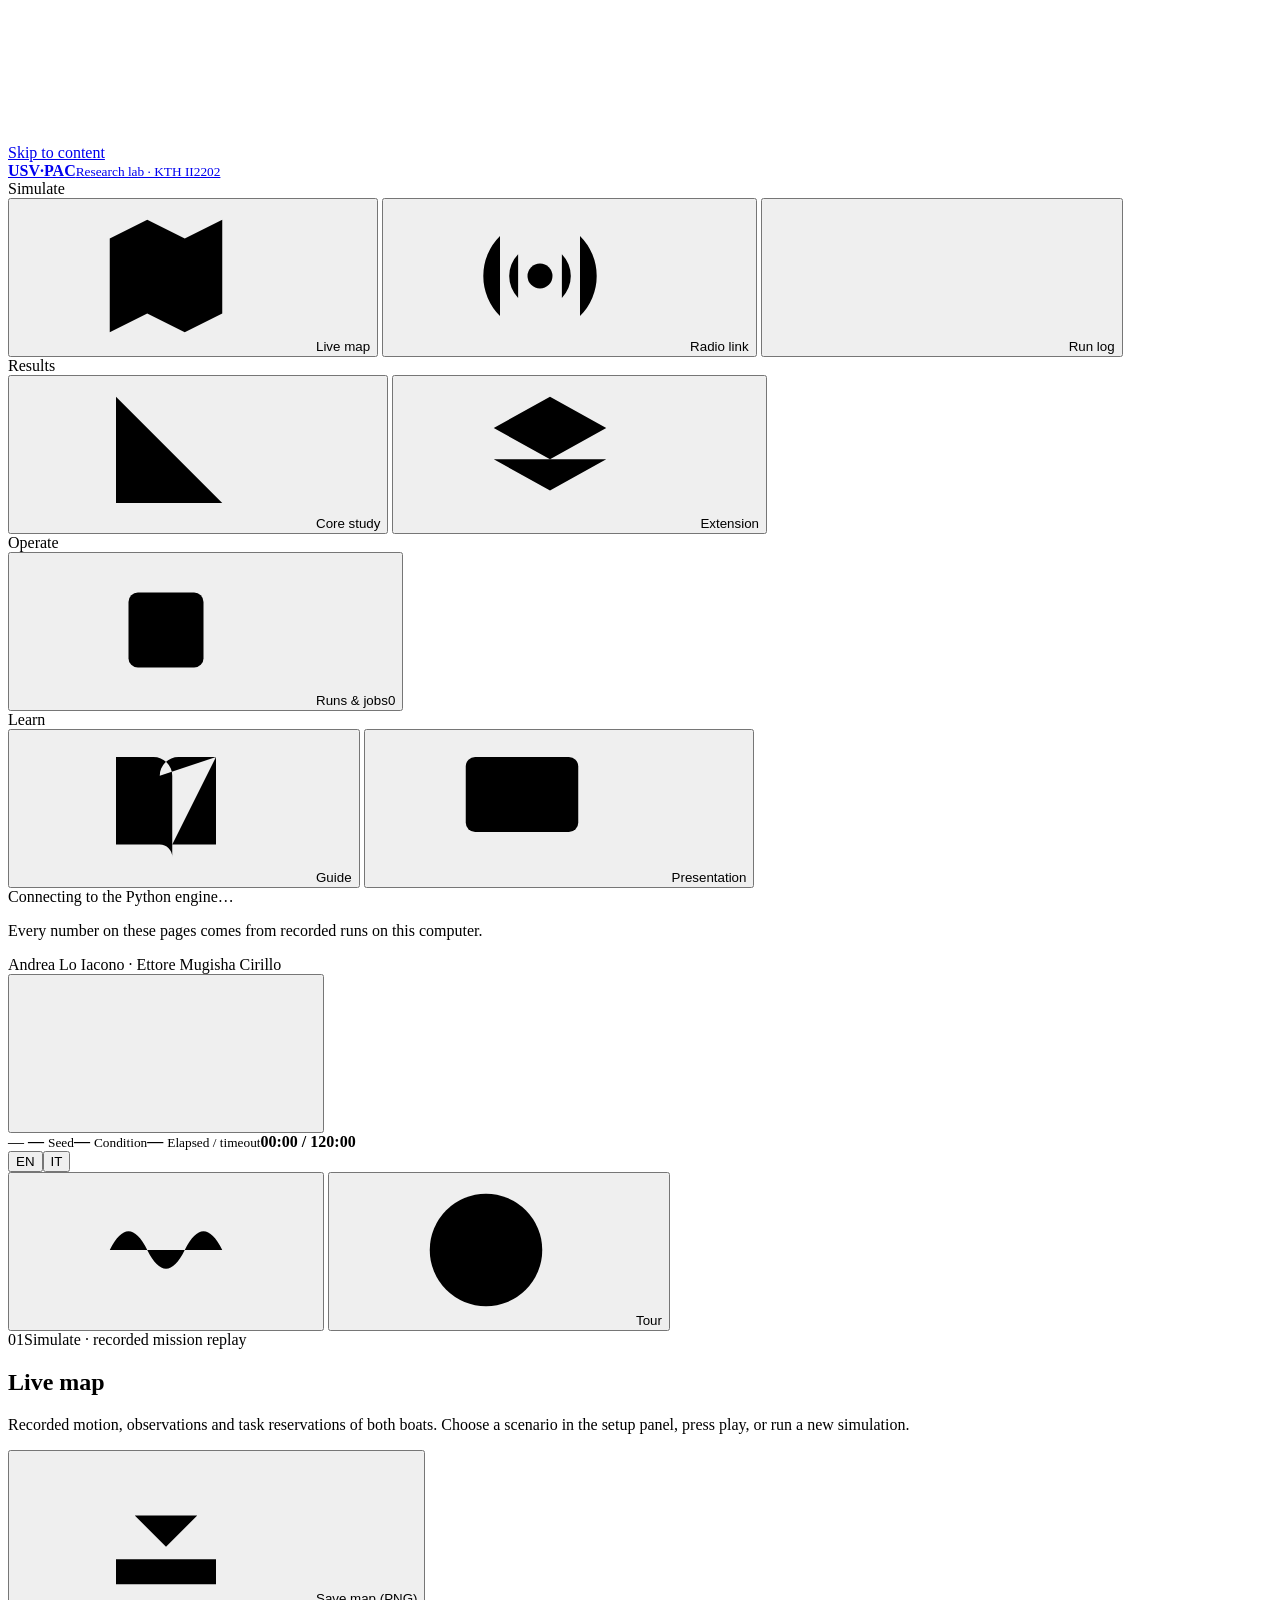
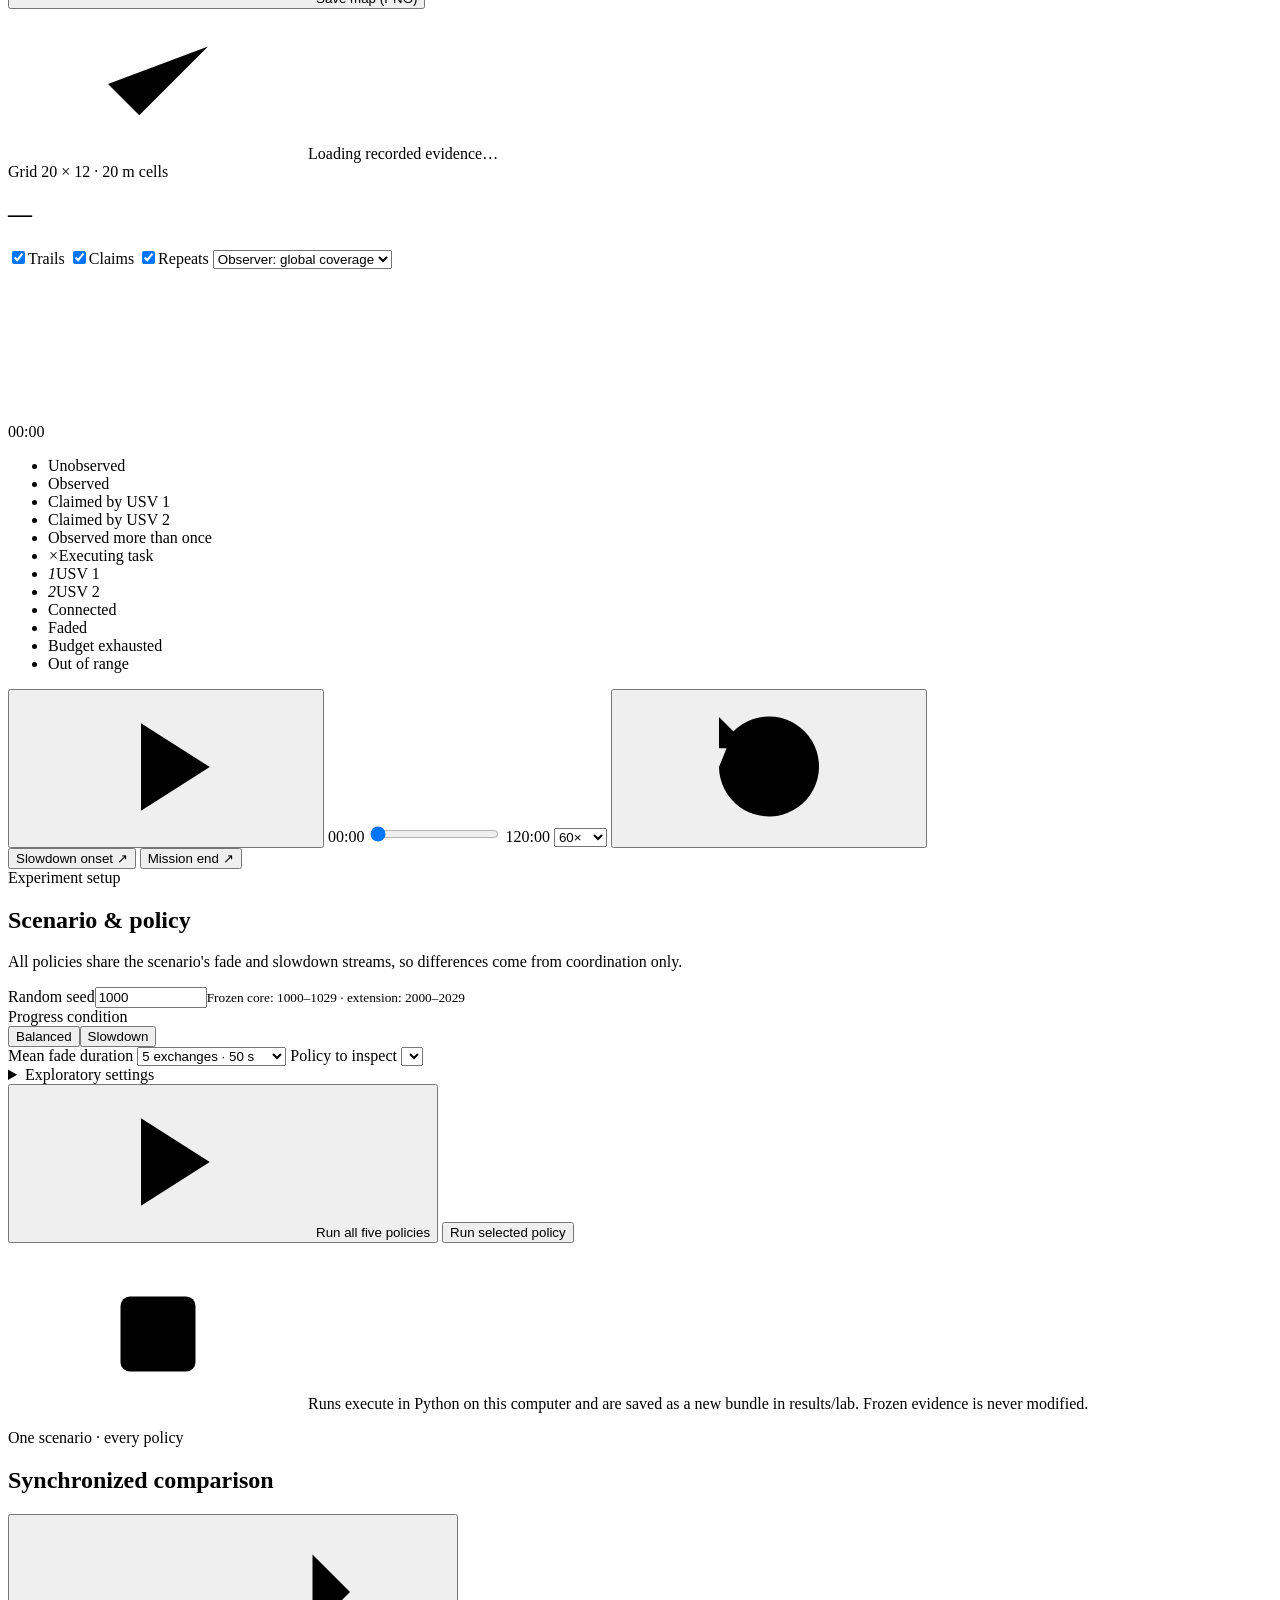
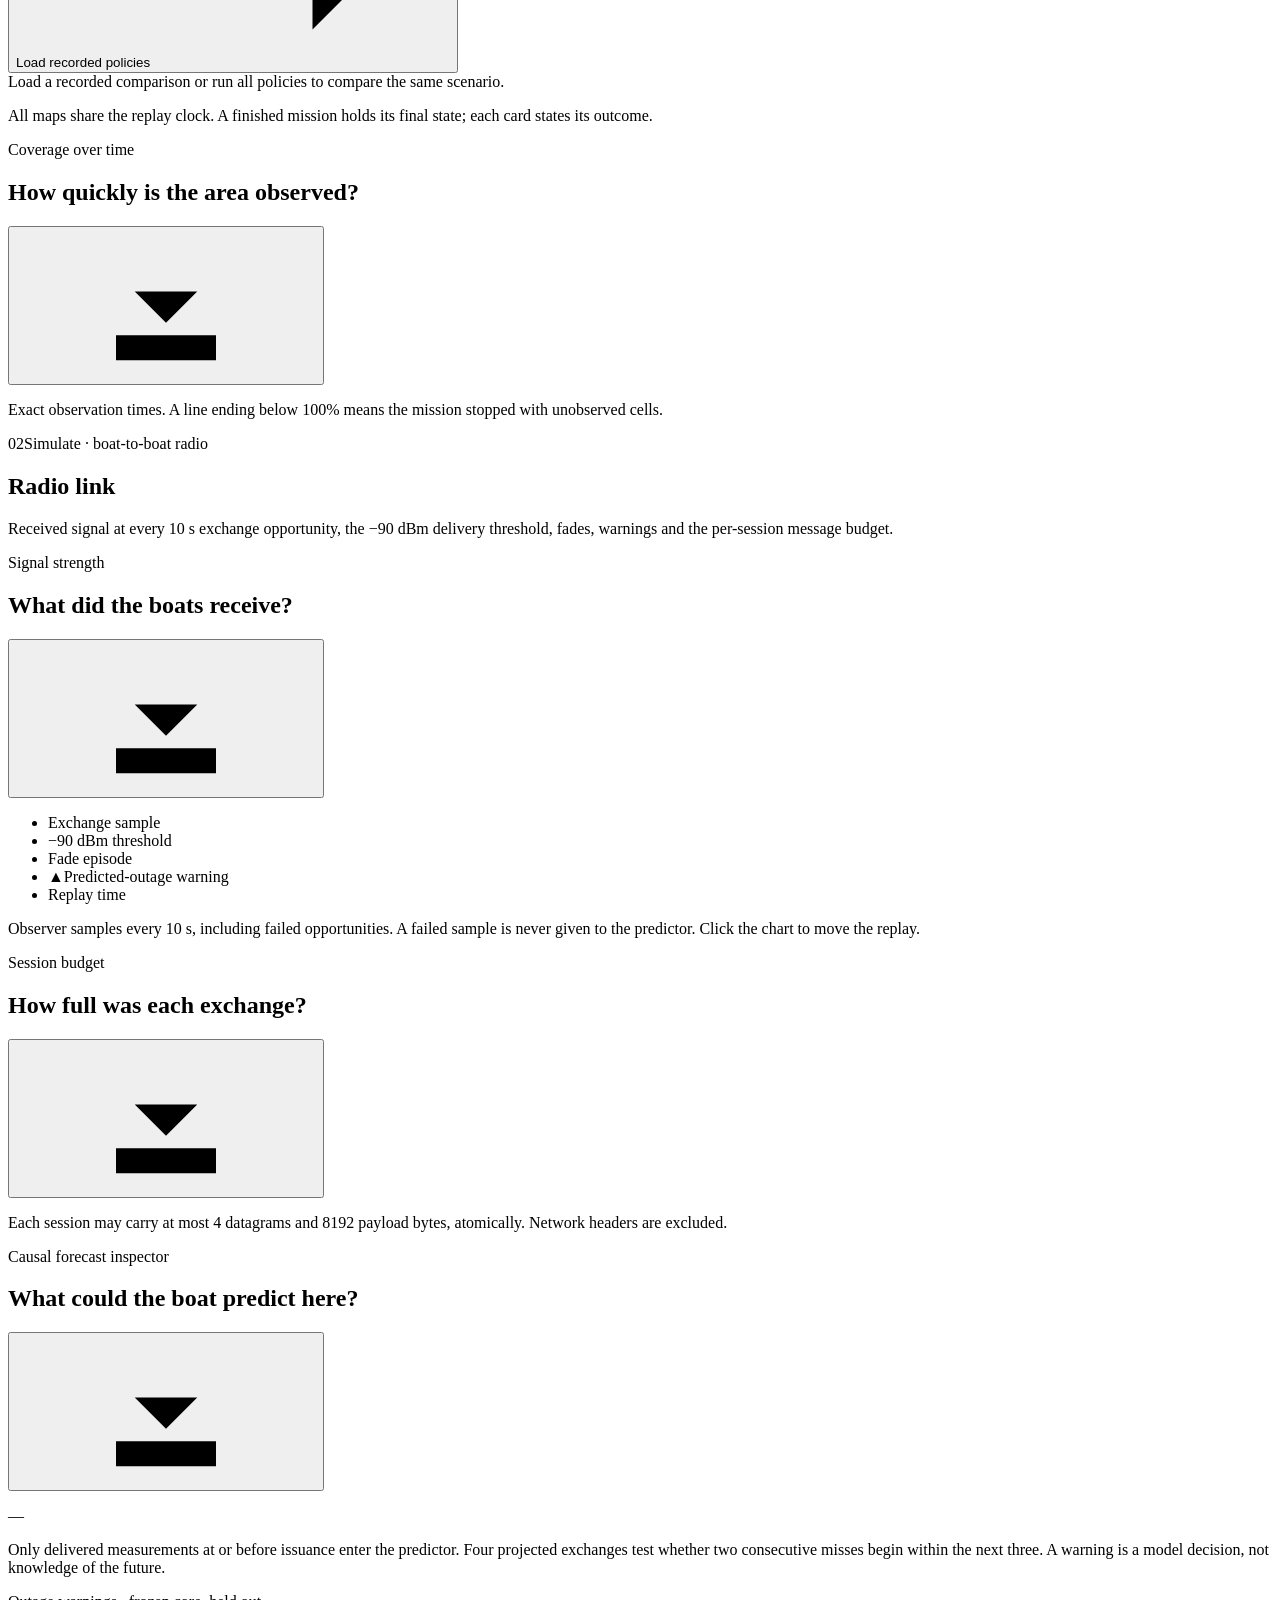
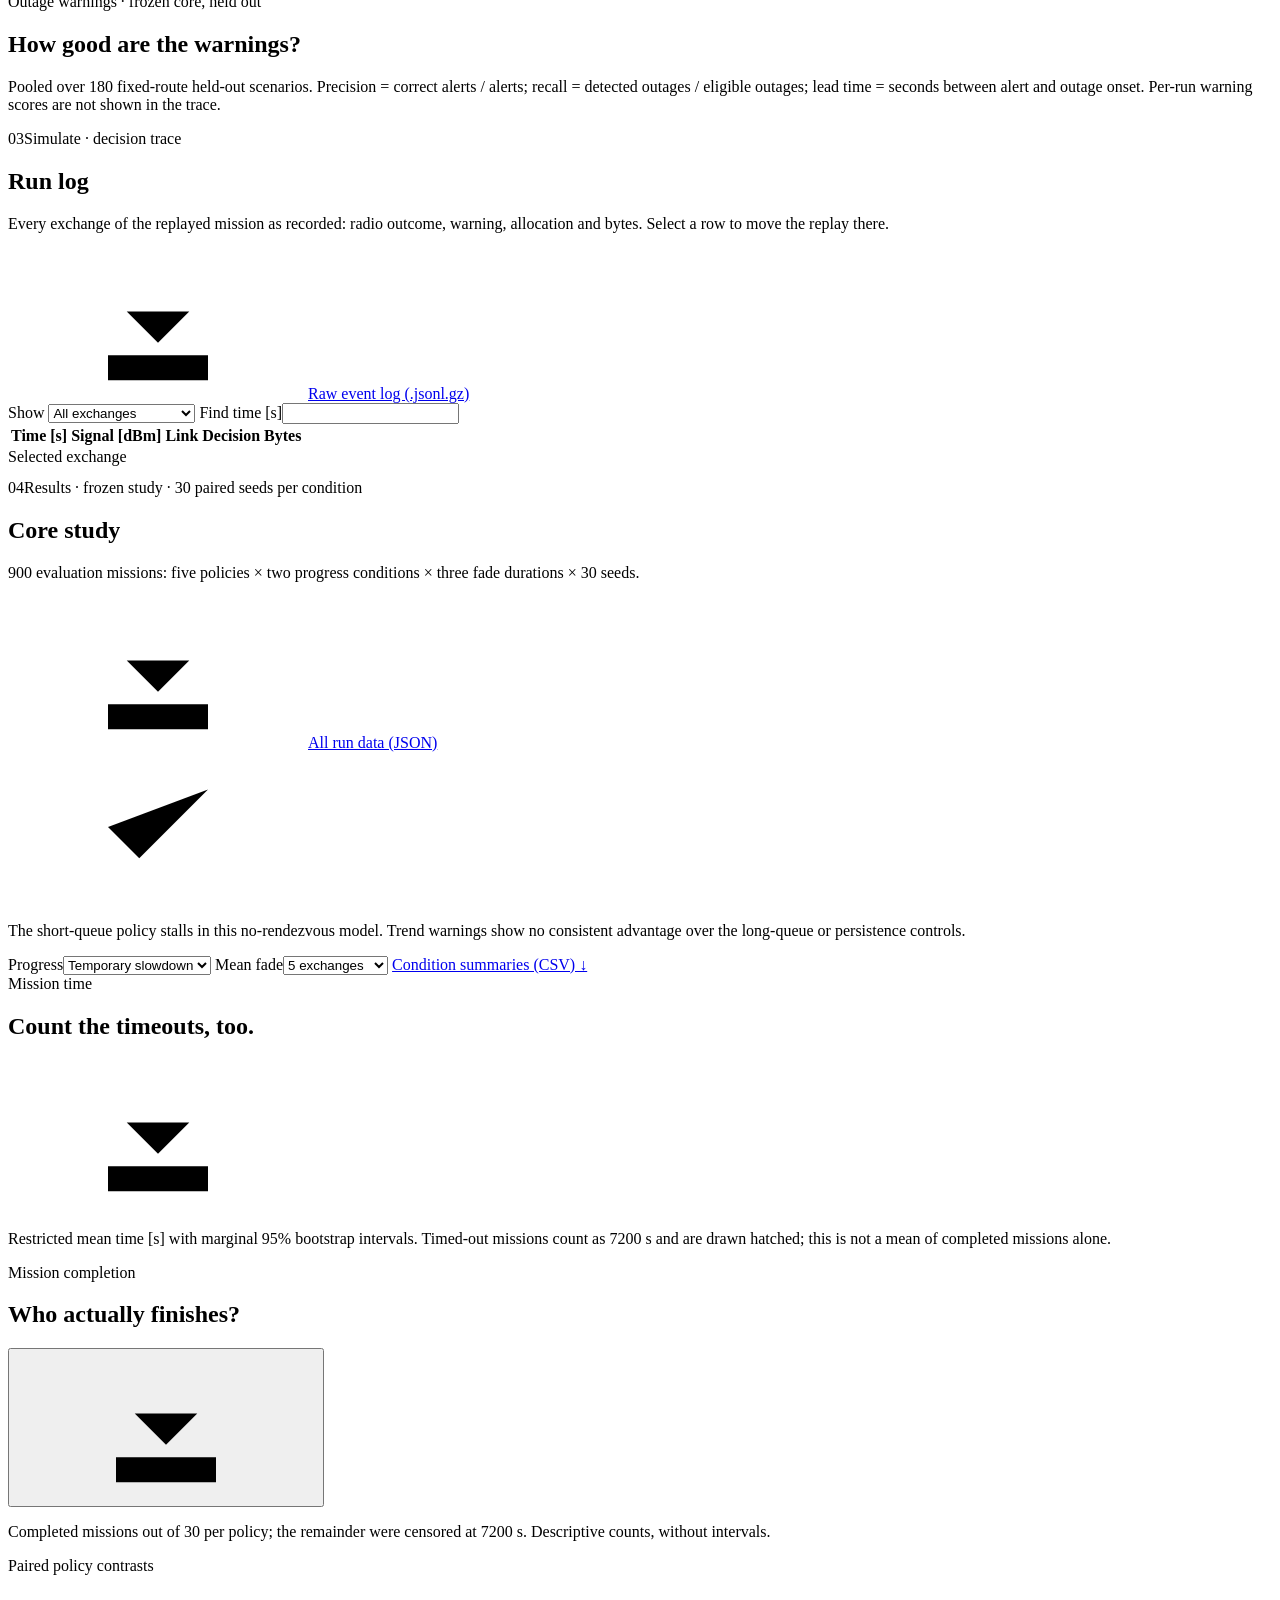
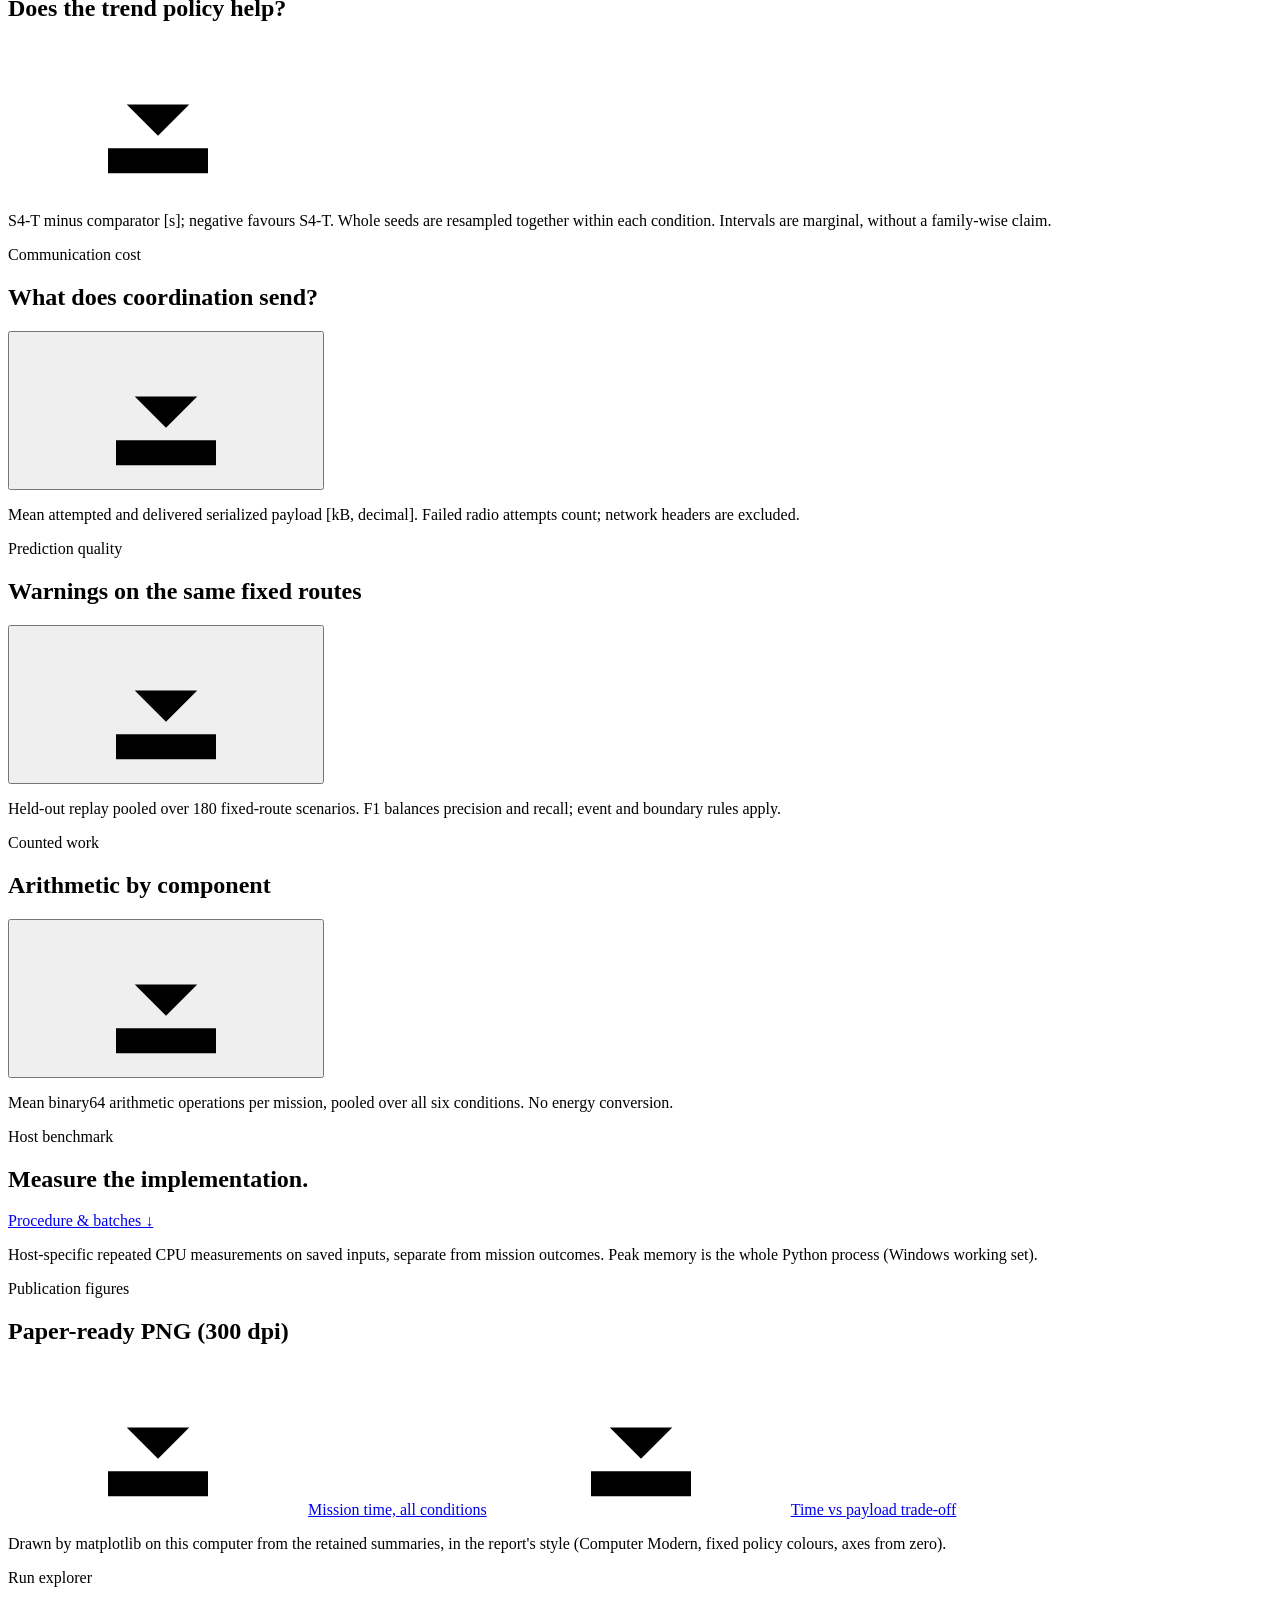
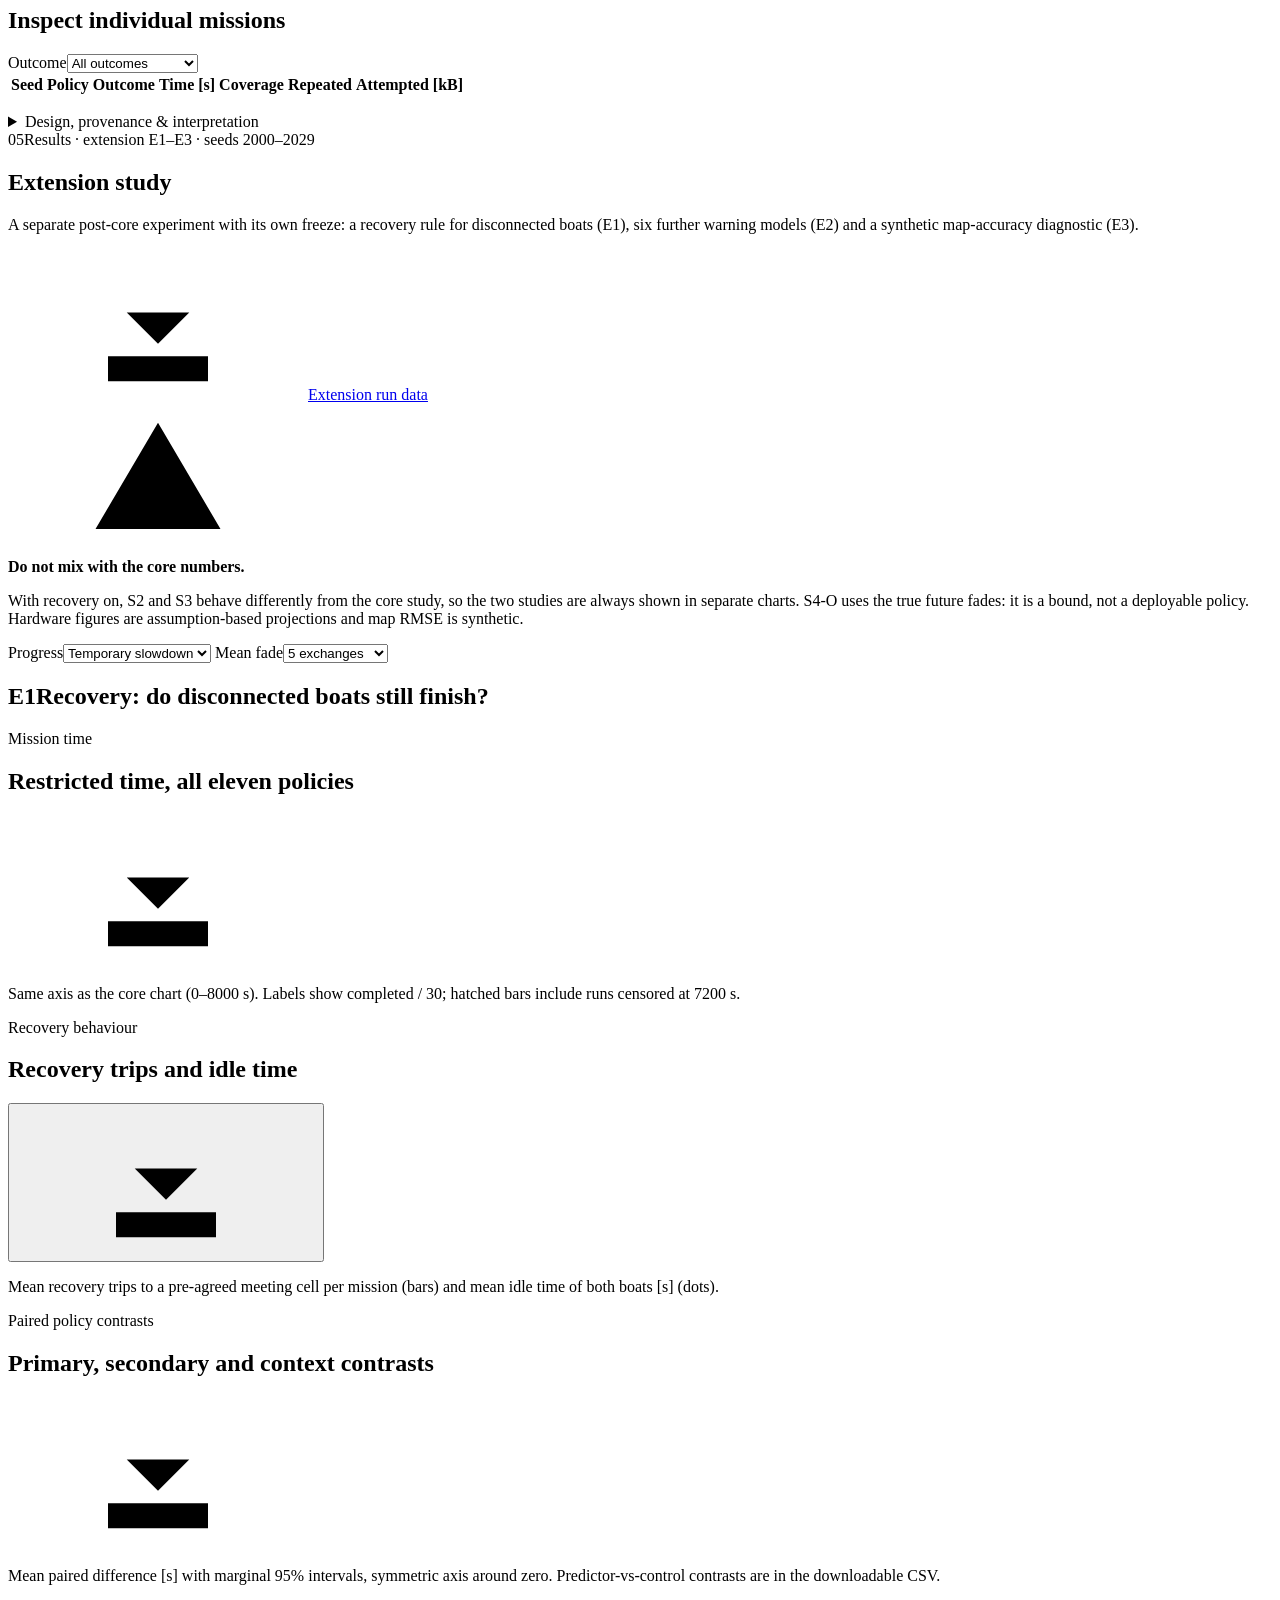
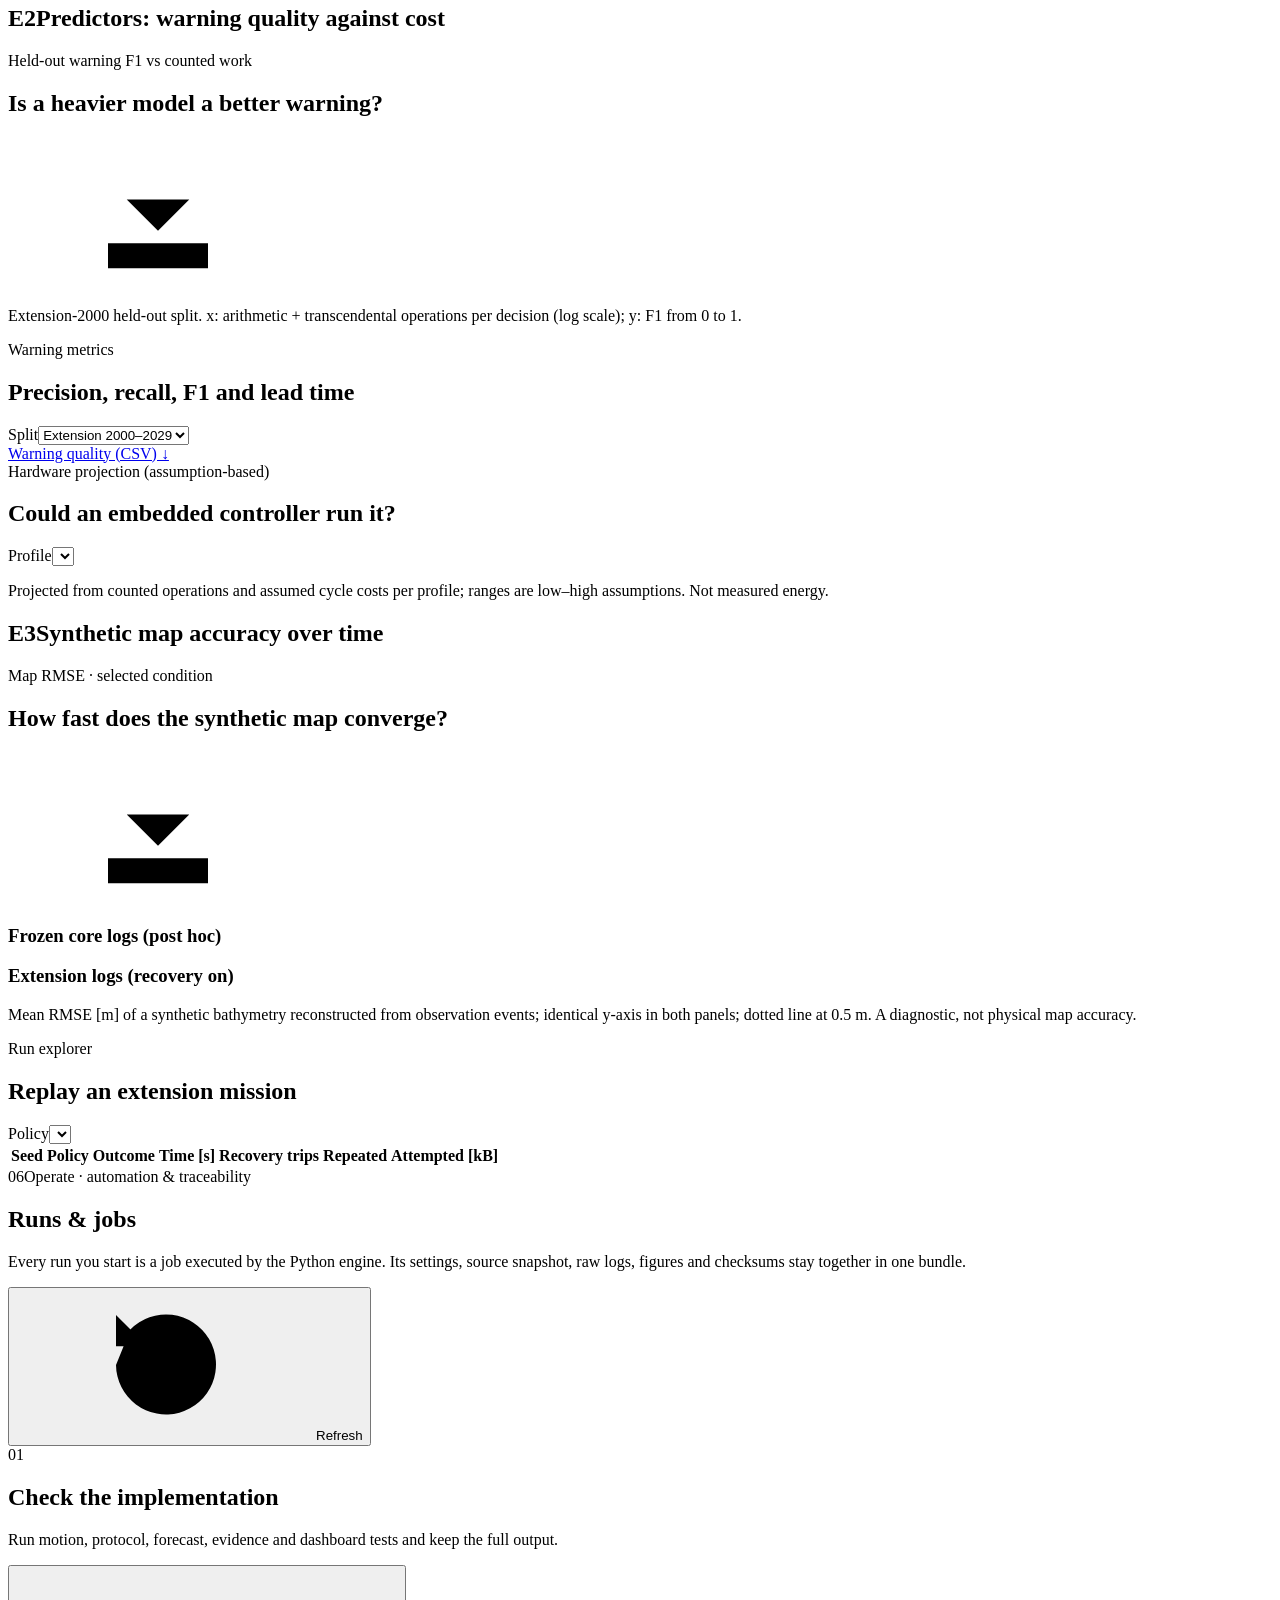
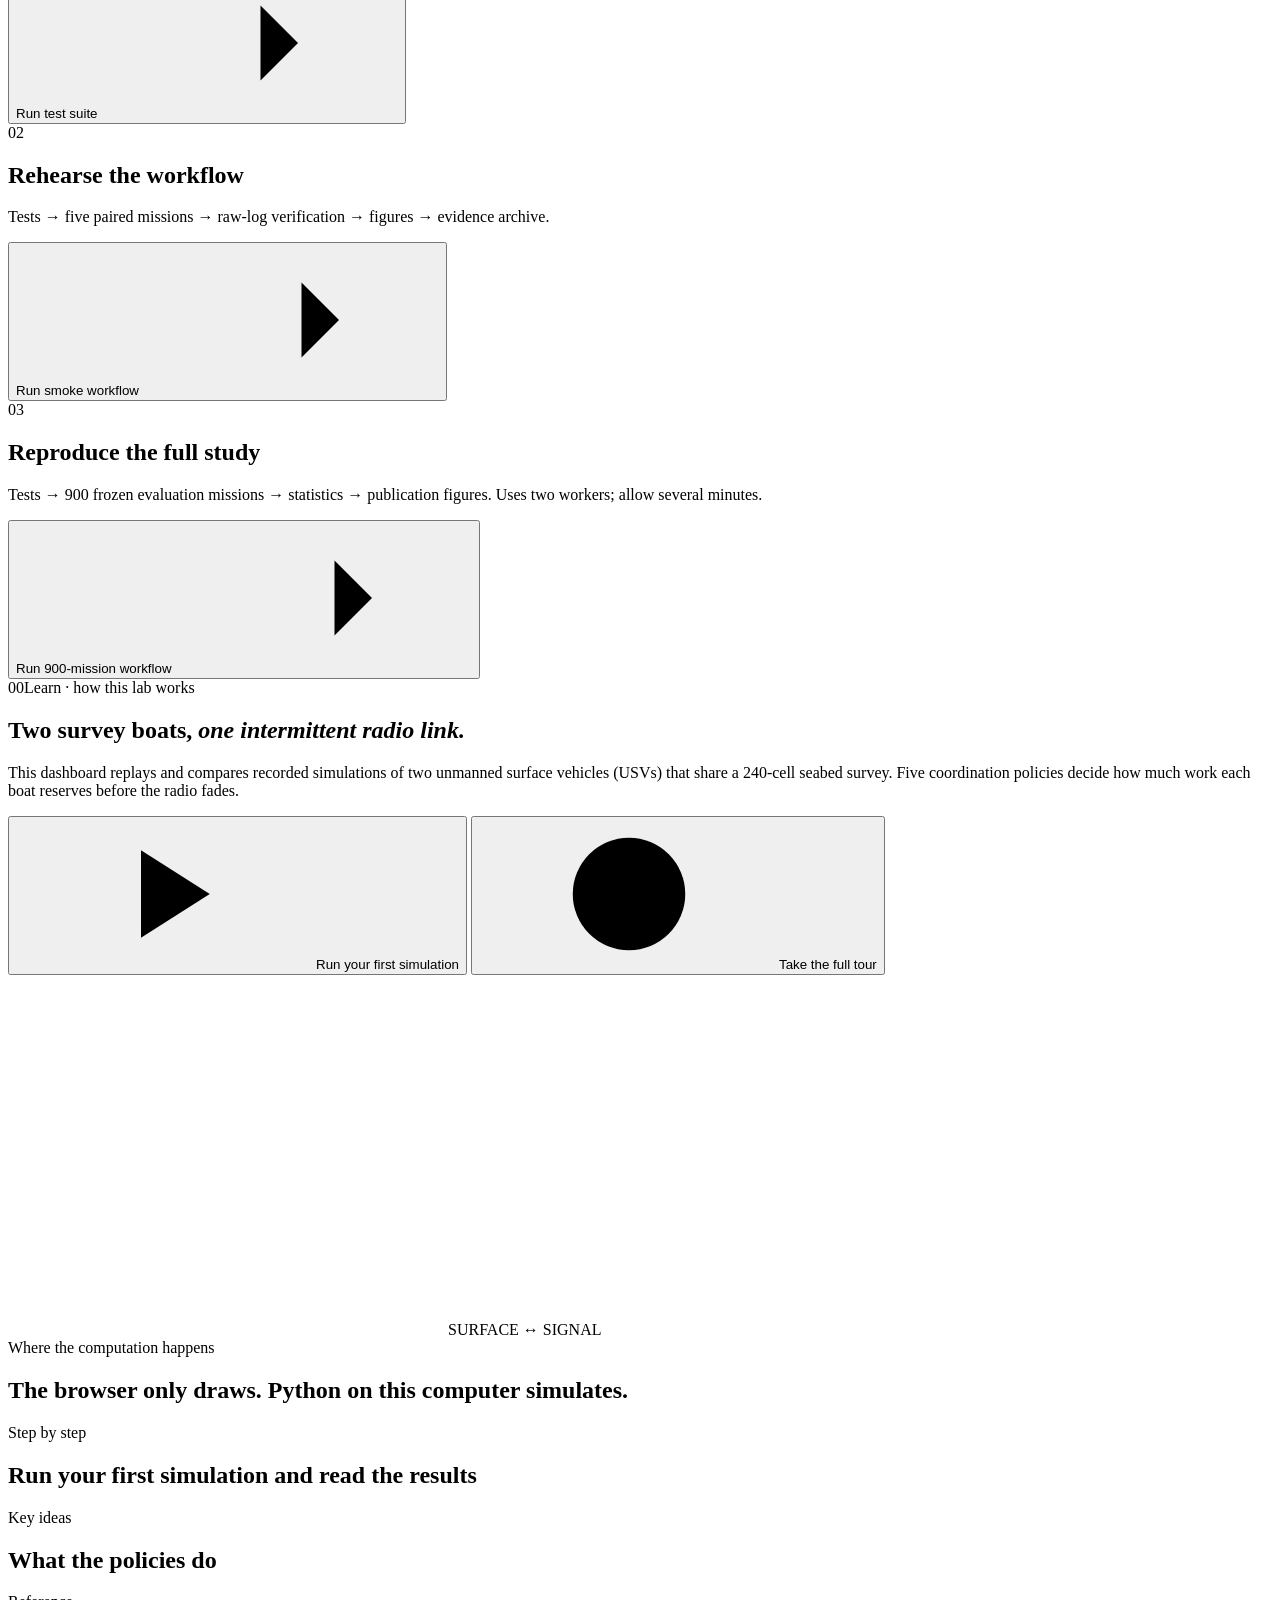
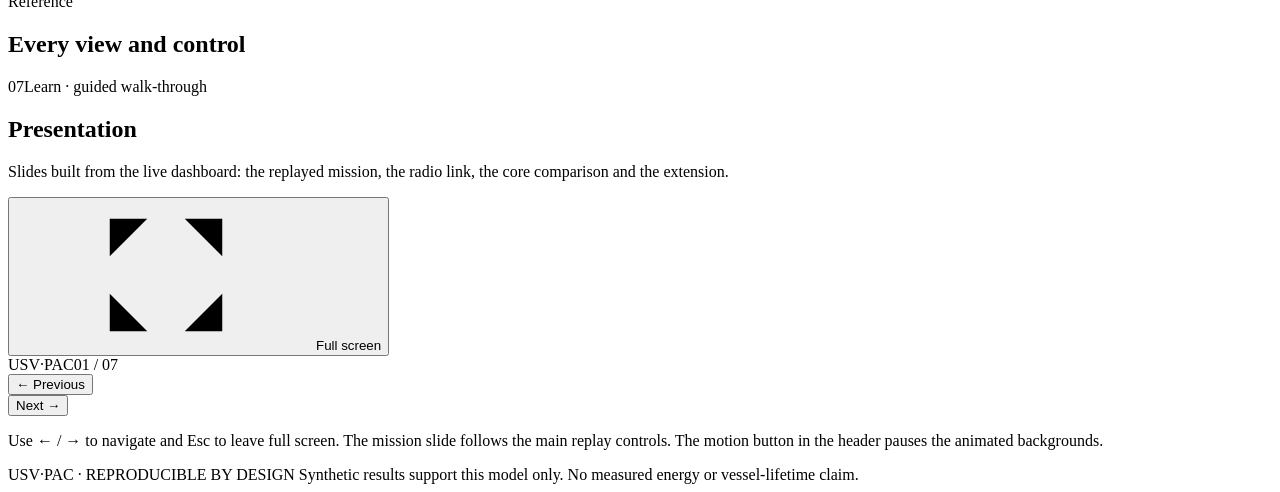
==== commit aaa4d3eb: "Redesign dashboard; add extension view, guide/tour, IT/EN and paper-style figures Design-only change" ====
--- a/code/simulation/src/usv_sim/web/index.html
+++ b/code/simulation/src/usv_sim/web/index.html
@@ -3,888 +3,634 @@
   <head>
     <meta charset="utf-8" />
     <meta name="viewport" content="width=device-width, initial-scale=1" />
-    <meta name="theme-color" content="#112e35" />
-    <title>USV Research Lab · II2202</title>
+    <meta name="theme-color" content="#ffffff" />
+    <title>USV·PAC Research Lab · II2202</title>
     <link rel="icon" href="/favicon.svg" type="image/svg+xml" />
+    <link rel="stylesheet" href="/tokens.css" />
     <link rel="stylesheet" href="/style.css" />
+    <script src="/i18n.js" defer></script>
     <script src="/app.js" defer></script>
   </head>
   <body>
+    <a class="skip-link" href="#main" data-i18n="a11y.skip">Skip to content</a>
     <svg class="icon-defs" aria-hidden="true">
       <defs>
-        <symbol id="i-compass" viewBox="0 0 24 24">
-          <circle cx="12" cy="12" r="9" />
-          <path d="m16 8-2 6-6 2 2-6z" />
-        </symbol>
-        <symbol id="i-map" viewBox="0 0 24 24">
-          <path d="m3 6 6-3 6 3 6-3v15l-6 3-6-3-6 3zM9 3v15M15 6v15" />
-        </symbol>
-        <symbol id="i-chart" viewBox="0 0 24 24">
-          <path d="M4 3v17h17M8 16V9M13 16V5M18 16v-5" />
-        </symbol>
-        <symbol id="i-play" viewBox="0 0 24 24">
-          <path d="m8 4 13 8-13 8z" />
-        </symbol>
-        <symbol id="i-list" viewBox="0 0 24 24">
-          <path d="M8 6h13M8 12h13M8 18h13M3 6h1M3 12h1M3 18h1" />
-        </symbol>
-        <symbol id="i-download" viewBox="0 0 24 24">
-          <path d="M12 3v12m-5-5 5 5 5-5M4 16v5h16v-5" />
-        </symbol>
-        <symbol id="i-check" viewBox="0 0 24 24">
-          <path d="m4 12 5 5L20 6" />
-        </symbol>
-        <symbol id="i-arrow" viewBox="0 0 24 24">
-          <path d="M4 12h16m-6-6 6 6-6 6" />
-        </symbol>
-        <symbol id="i-expand" viewBox="0 0 24 24">
-          <path d="M3 9V3h6m6 0h6v6M3 15v6h6m6 0h6v-6" />
-        </symbol>
+        <symbol id="i-map" viewBox="0 0 24 24"><path d="m3 6 6-3 6 3 6-3v15l-6 3-6-3-6 3zM9 3v15M15 6v15" /></symbol>
+        <symbol id="i-radio" viewBox="0 0 24 24"><circle cx="12" cy="12" r="2" /><path d="M8.5 15.5a5 5 0 0 1 0-7M15.5 8.5a5 5 0 0 1 0 7M5.6 18.4a9 9 0 0 1 0-12.8M18.4 5.6a9 9 0 0 1 0 12.8" /></symbol>
+        <symbol id="i-list" viewBox="0 0 24 24"><path d="M8 6h13M8 12h13M8 18h13M3 6h1M3 12h1M3 18h1" /></symbol>
+        <symbol id="i-chart" viewBox="0 0 24 24"><path d="M4 3v17h17M8 16V9M13 16V5M18 16v-5" /></symbol>
+        <symbol id="i-layers" viewBox="0 0 24 24"><path d="m12 3 9 5-9 5-9-5zM3 13l9 5 9-5" /></symbol>
+        <symbol id="i-cpu" viewBox="0 0 24 24"><rect x="6" y="6" width="12" height="12" rx="1.5" /><path d="M9 10h6v4H9zM9 2v4M15 2v4M9 18v4M15 18v4M2 9h4M2 15h4M18 9h4M18 15h4" /></symbol>
+        <symbol id="i-book" viewBox="0 0 24 24"><path d="M4 4h6a3 3 0 0 1 3 3v13a2 2 0 0 0-2-2H4zM20 4h-6a3 3 0 0 0-3 3" /><path d="M20 4v14h-7" /></symbol>
+        <symbol id="i-present" viewBox="0 0 24 24"><rect x="3" y="4" width="18" height="12" rx="1.5" /><path d="M12 16v4M8 20h8" /></symbol>
+        <symbol id="i-play" viewBox="0 0 24 24"><path d="m8 5 11 7-11 7z" /></symbol>
+        <symbol id="i-pause" viewBox="0 0 24 24"><path d="M8 5v14M16 5v14" /></symbol>
+        <symbol id="i-restart" viewBox="0 0 24 24"><path d="M4 12a8 8 0 1 0 2.3-5.7M4 4v5h5" /></symbol>
+        <symbol id="i-download" viewBox="0 0 24 24"><path d="M12 3v12m-5-5 5 5 5-5M4 17v4h16v-4" /></symbol>
+        <symbol id="i-check" viewBox="0 0 24 24"><path d="m4 12 5 5L20 6" /></symbol>
+        <symbol id="i-arrow" viewBox="0 0 24 24"><path d="M4 12h16m-6-6 6 6-6 6" /></symbol>
+        <symbol id="i-expand" viewBox="0 0 24 24"><path d="M3 9V3h6m6 0h6v6M3 15v6h6m6 0h6v-6" /></symbol>
+        <symbol id="i-help" viewBox="0 0 24 24"><circle cx="12" cy="12" r="9" /><path d="M9.5 9a2.5 2.5 0 1 1 3.5 2.3c-.6.3-1 .9-1 1.6v.6M12 17h.01" /></symbol>
+        <symbol id="i-motion" viewBox="0 0 24 24"><path d="M3 12c2-4 4-4 6 0s4 4 6 0 4-4 6 0" /></symbol>
+        <symbol id="i-menu" viewBox="0 0 24 24"><path d="M4 7h16M4 12h16M4 17h16" /></symbol>
+        <symbol id="i-warning" viewBox="0 0 24 24"><path d="M12 3 2 20h20zM12 10v4M12 17h.01" /></symbol>
+        <symbol id="i-boat" viewBox="0 0 24 24"><path d="M3 15h18l-2.5 4h-13zM6 15V9h9l3 6M10 9V5" /></symbol>
       </defs>
     </svg>
-    <aside class="sidebar">
-      <a class="brand" href="#mission" aria-label="USV Research Lab home"
-        ><span class="brand-mark"
-          ><svg><use href="#i-compass" /></svg></span
-        ><span>USV<span class="brand-sub">RESEARCH LAB</span></span></a
-      >
-      <div class="sidebar-label">WORKSPACE</div>
+
+    <aside class="sidebar" id="sidebar" aria-label="Sections">
+      <a class="brand" href="#guide" aria-label="USV·PAC research lab, guide">
+        <span class="brand-mark" aria-hidden="true"><i></i><i></i><i></i><i></i></span>
+        <span class="brand-text"><b>USV·PAC</b><small data-i18n="brand.sub">Research lab · KTH II2202</small></span>
+      </a>
       <nav aria-label="Main navigation">
-        <button class="nav-item active" data-view="mission">
-          <svg><use href="#i-map" /></svg>Mission lab<span
-            class="nav-dot"
-          ></span>
-        </button>
-        <button class="nav-item" data-view="evidence">
-          <svg><use href="#i-chart" /></svg>Study evidence
-        </button>
-        <button class="nav-item" data-view="presentation">
-          <svg><use href="#i-play" /></svg>Presentation
-        </button>
-        <button class="nav-item" data-view="activity">
-          <svg><use href="#i-list" /></svg>Runs & verification<span
-            id="job-count"
-            class="count"
-            >0</span
-          >
-        </button>
+        <div class="nav-group" data-i18n="nav.group.simulate">Simulate</div>
+        <button class="nav-item" data-view="map" data-tour="nav-map"><svg><use href="#i-map" /></svg><span data-i18n="nav.map">Live map</span></button>
+        <button class="nav-item" data-view="link"><svg><use href="#i-radio" /></svg><span data-i18n="nav.link">Radio link</span></button>
+        <button class="nav-item" data-view="log"><svg><use href="#i-list" /></svg><span data-i18n="nav.log">Run log</span></button>
+        <div class="nav-group" data-i18n="nav.group.results">Results</div>
+        <button class="nav-item" data-view="core"><svg><use href="#i-chart" /></svg><span data-i18n="nav.core">Core study</span></button>
+        <button class="nav-item" data-view="extension"><svg><use href="#i-layers" /></svg><span data-i18n="nav.extension">Extension</span></button>
+        <div class="nav-group" data-i18n="nav.group.operate">Operate</div>
+        <button class="nav-item" data-view="runs" data-tour="nav-runs"><svg><use href="#i-cpu" /></svg><span data-i18n="nav.runs">Runs &amp; jobs</span><span id="job-count" class="count">0</span></button>
+        <div class="nav-group" data-i18n="nav.group.learn">Learn</div>
+        <button class="nav-item" data-view="guide"><svg><use href="#i-book" /></svg><span data-i18n="nav.guide">Guide</span></button>
+        <button class="nav-item" data-view="presentation"><svg><use href="#i-present" /></svg><span data-i18n="nav.presentation">Presentation</span></button>
       </nav>
-      <div class="sidebar-study">
-        <span class="eyebrow">THE EXPERIMENT</span>
-        <h3>Two boats.<br />One shared survey.</h3>
-        <p>Coordination under intermittent radio communication.</p>
-        <div class="mini-grid" aria-hidden="true">
-          <span></span><span></span><span></span><span></span><span></span
-          ><span></span><span></span><span></span><span></span><span></span
-          ><span></span><span></span>
-        </div>
-        <div class="study-tag">II2202 · KTH</div>
-      </div>
       <div class="sidebar-footer">
-        <span class="status-dot"></span>LOCAL PYTHON ENGINE<a
-          href="https://github.com/ADreLOI/RMSW-Project"
-          target="_blank"
-          rel="noreferrer"
-          >Source & research plan ↗</a
-        ><span>Andrea Lo Iacono<br />Ettore Mugisha Cirillo</span>
+        <div class="engine"><span class="status-dot" id="engine-dot"></span><span id="connection" data-i18n="engine.connecting">Connecting to the Python engine…</span></div>
+        <p data-i18n="sidebar.note">Every number on these pages comes from recorded runs on this computer.</p>
+        <span class="authors">Andrea Lo Iacono · Ettore Mugisha Cirillo</span>
       </div>
     </aside>
+    <div class="scrim" id="scrim" hidden></div>
+
     <div class="workspace">
       <header class="topbar">
-        <div>
-          <span class="breadcrumb">II2202 /</span>
-          <span id="page-label">Mission lab</span>
+        <button class="icon-button menu-button" id="menu-button" aria-controls="sidebar" aria-expanded="false" data-i18n-aria="a11y.menu" aria-label="Open navigation"><svg><use href="#i-menu" /></svg></button>
+        <div class="run-status" id="run-status-bar" data-tour="run-status" aria-live="polite">
+          <span class="chip dataset" id="hdr-dataset">—</span>
+          <span class="chip policy" id="hdr-policy"><i class="policy-swatch"></i><b>—</b></span>
+          <span class="hdr-field"><small data-i18n="hdr.seed">Seed</small><b id="hdr-seed" class="num">—</b></span>
+          <span class="hdr-field"><small data-i18n="hdr.condition">Condition</small><b id="hdr-condition">—</b></span>
+          <span class="hdr-field hdr-time"><small data-i18n="hdr.elapsed">Elapsed / timeout</small><b class="num"><span id="hdr-elapsed">00:00</span> / <span id="hdr-timeout">120:00</span></b>
+            <span class="timeout-track" role="progressbar" aria-valuemin="0" aria-valuemax="7200" aria-valuenow="0" id="hdr-progress" data-i18n-aria="hdr.progress" aria-label="Elapsed simulated time toward the 7200 s timeout"><i id="hdr-progress-fill"></i><i id="hdr-progress-end" class="end-mark"></i></span>
+          </span>
+          <span class="chip outcome-chip" id="hdr-outcome" hidden></span>
         </div>
-        <div class="topbar-right">
-          <span class="badge">SYNTHETIC STUDY</span
-          ><span id="connection">Connecting to engine…</span>
+        <div class="topbar-tools">
+          <div class="segmented lang" role="group" data-i18n-aria="lang.label" aria-label="Language" data-tour="lang">
+            <button type="button" data-lang="en" aria-pressed="true">EN</button><button type="button" data-lang="it" aria-pressed="false">IT</button>
+          </div>
+          <button class="icon-button" id="motion-toggle" aria-pressed="false" data-i18n-aria="motion.pause" aria-label="Pause decorative motion"><svg><use href="#i-motion" /></svg></button>
+          <button class="button secondary small" id="tour-button" data-tour="tour-button"><svg><use href="#i-help" /></svg><span data-i18n="tour.open">Tour</span></button>
         </div>
       </header>
-      <main>
-        <section
-          id="view-mission"
-          class="view active"
-          aria-labelledby="mission-title"
-        >
+
+      <main id="main" tabindex="-1">
+        <!-- LIVE MAP -->
+        <section id="view-map" class="view" aria-labelledby="map-title">
           <div class="page-heading">
             <div>
-              <div class="eyebrow">TWO-BOAT COORDINATION EXPERIMENT</div>
-              <h1 id="mission-title">Mission replay<span>.</span></h1>
-              <p>
-                Recorded motion, local information and the decisions behind each
-                survey.
-              </p>
-            </div>
-            <button id="snapshot" class="button secondary">
-              <svg><use href="#i-download" /></svg>Save map
-            </button>
-          </div>
-          <div id="source-strip" class="source-strip">
-            <span class="verified-mark">✓</span
-            ><span id="source-label">Loading recorded evidence…</span
-            ><button class="text-button" data-view="evidence">
-              Inspect study <span>↗</span>
-            </button>
-          </div>
+              <div class="section-label"><span class="mono">01</span><span data-i18n="map.eyebrow">Simulate · recorded mission replay</span></div>
+              <h1 id="map-title" data-i18n="map.title">Live map</h1>
+              <p data-i18n="map.lead">Recorded motion, observations and task reservations of both boats. Choose a scenario in the setup panel, press play, or run a new simulation.</p>
+            </div>
+            <button id="snapshot" class="button secondary" data-tour="snapshot"><svg><use href="#i-download" /></svg><span data-i18n="map.save">Save map (PNG)</span></button>
+          </div>
+          <div id="source-strip" class="source-strip"><svg><use href="#i-check" /></svg><span id="source-label" data-i18n="map.loading">Loading recorded evidence…</span></div>
           <div class="lab-layout">
-            <div class="mission-main">
-              <article class="map-card">
-                <div class="card-top">
-                  <div>
-                    <span class="live-tag">VERIFIED RECORDED EVENTS</span>
-                    <h2 id="active-policy">
-                      S4-T <span>Trend-triggered reservation</span>
-                    </h2>
+            <article class="card map-card" data-tour="map">
+              <div class="card-head">
+                <div>
+                  <span class="card-kicker" data-i18n="map.kicker">Grid 20 × 12 · 20 m cells</span>
+                  <h2 id="active-policy">—</h2>
+                </div>
+                <div class="map-tools" data-tour="map-tools">
+                  <label class="check"><input id="show-trails" type="checkbox" checked /><span data-i18n="map.trails">Trails</span></label>
+                  <label class="check"><input id="show-queues" type="checkbox" checked /><span data-i18n="map.tasks">Claims</span></label>
+                  <label class="check"><input id="show-redundant" type="checkbox" checked /><span data-i18n="map.redundant">Repeats</span></label>
+                  <select id="knowledge" data-i18n-aria="map.layer" aria-label="Coverage layer">
+                    <option value="global" data-i18n="map.layer.global">Observer: global coverage</option>
+                    <option value="0" data-i18n="map.layer.usv1">USV 1 knowledge</option>
+                    <option value="1" data-i18n="map.layer.usv2">USV 2 knowledge</option>
+                  </select>
+                </div>
+              </div>
+              <div class="map-wrap">
+                <canvas id="map" role="img" data-i18n-aria="map.canvas" aria-label="Survey map with boat positions, observed cells and task claims"></canvas>
+                <div class="map-caption"><span id="map-layer"></span><span id="map-clock" class="num">00:00</span></div>
+              </div>
+              <ul class="legend" id="map-legend" aria-label="Map legend" data-tour="legend">
+                <li><i class="sw cell-unobserved"></i><span data-i18n="legend.unobserved">Unobserved</span></li>
+                <li><i class="sw cell-observed"></i><span data-i18n="legend.observed">Observed</span></li>
+                <li><i class="sw cell-claim1"></i><span data-i18n="legend.claim1">Claimed by USV 1</span></li>
+                <li><i class="sw cell-claim2"></i><span data-i18n="legend.claim2">Claimed by USV 2</span></li>
+                <li><i class="sw cell-redundant"></i><span data-i18n="legend.redundant">Observed more than once</span></li>
+                <li><i class="sw target">×</i><span data-i18n="legend.target">Executing task</span></li>
+                <li><i class="sw boat b1">1</i><span data-i18n="legend.usv1">USV 1</span></li>
+                <li><i class="sw boat b2">2</i><span data-i18n="legend.usv2">USV 2</span></li>
+                <li><i class="sw line connected"></i><span data-i18n="link.connected">Connected</span></li>
+                <li><i class="sw line fade"></i><span data-i18n="link.fade">Faded</span></li>
+                <li><i class="sw line budget"></i><span data-i18n="link.budget">Budget exhausted</span></li>
+                <li><i class="sw line range"></i><span data-i18n="link.range">Out of range</span></li>
+              </ul>
+              <div class="playback" data-tour="playback">
+                <button id="play" class="play-button" data-i18n-aria="play.play" aria-label="Play"><svg><use href="#i-play" /></svg></button>
+                <span id="time-display" class="num mono">00:00</span>
+                <input id="timeline" type="range" min="0" max="7200" value="0" step="1" data-i18n-aria="play.timeline" aria-label="Mission time in seconds" />
+                <span id="duration-display" class="num mono">120:00</span>
+                <select id="speed" data-i18n-aria="play.speed" aria-label="Playback speed">
+                  <option value="10">10×</option><option value="60" selected>60×</option><option value="240">240×</option><option value="600">600×</option>
+                </select>
+                <button id="restart" class="icon-button" data-i18n-aria="play.restart" aria-label="Restart replay"><svg><use href="#i-restart" /></svg></button>
+              </div>
+              <div class="timeline-context">
+                <span id="slowdown-note"></span>
+                <span class="jump-controls">
+                  <button class="text-button" id="jump-slowdown" type="button" data-i18n="play.jumpSlowdown">Slowdown onset ↗</button>
+                  <button class="text-button" id="jump-end" type="button" data-i18n="play.jumpEnd">Mission end ↗</button>
+                </span>
+              </div>
+            </article>
+
+            <aside class="card setup-card" data-tour="setup">
+              <span class="card-kicker" data-i18n="setup.kicker">Experiment setup</span>
+              <h2 data-i18n="setup.title">Scenario &amp; policy</h2>
+              <p class="muted" data-i18n="setup.lead">All policies share the scenario's fade and slowdown streams, so differences come from coordination only.</p>
+              <form id="run-form">
+                <label class="field"><span data-i18n="setup.seed">Random seed</span><input id="seed" type="number" min="0" max="2147483647" step="1" value="1000" required /><small data-i18n="setup.seedHint">Frozen core: 1000–1029 · extension: 2000–2029</small></label>
+                <div class="field" data-tour="condition">
+                  <span data-i18n="setup.progress">Progress condition</span>
+                  <div class="segmented" id="slowdown-control" role="group">
+                    <button type="button" data-slow="false" aria-pressed="false" data-i18n="cond.balanced">Balanced</button><button type="button" data-slow="true" aria-pressed="true" data-i18n="cond.slowdown">Slowdown</button>
                   </div>
-                  <div class="map-tools">
-                    <label
-                      ><input
-                        id="show-trails"
-                        type="checkbox"
-                        checked
-                      />Trails</label
-                    ><label
-                      ><input
-                        id="show-queues"
-                        type="checkbox"
-                        checked
-                      />Tasks</label
-                    ><select id="knowledge" aria-label="Coverage layer">
-                      <option value="global">Observer: global coverage</option>
-                      <option value="0">Boat 1 knowledge</option>
-                      <option value="1">Boat 2 knowledge</option>
-                    </select>
-                  </div>
+                  <small id="progress-description"></small>
                 </div>
-                <div class="map-wrap">
-                  <canvas
-                    id="map"
-                    aria-label="Animated survey map showing boat positions, observed cells and task reservations"
-                    role="img"
-                  ></canvas>
-                  <div class="map-caption">
-                    <span id="map-layer"
-                      >Observer view · observed cell centers</span
-                    ><span id="map-clock">00:00</span>
-                  </div>
-                </div>
-                <div class="map-legend">
-                  <span
-                    ><i class="swatch covered"></i>Known observed center</span
-                  ><span><i class="swatch boat-one"></i>Boat 1</span
-                  ><span><i class="swatch boat-two"></i>Boat 2</span
-                  ><span><i class="queue-swatch"></i>Unstarted reservation</span
-                  ><span><i class="target-swatch">×</i>Executing task</span>
-                </div>
-                <div class="replay-status">
-                  <span id="queue-note">Tasks sampled every 10 s</span
-                  ><span id="link-note">No radio sample yet</span>
-                </div>
-                <div class="playback">
-                  <button
-                    id="play"
-                    class="play-button"
-                    aria-label="Play simulation"
-                  >
-                    <svg><use href="#i-play" /></svg></button
-                  ><span id="time-display" class="mono">00:00</span
-                  ><input
-                    id="timeline"
-                    type="range"
-                    min="0"
-                    max="7200"
-                    value="0"
-                    step="1"
-                    aria-label="Mission time in seconds"
-                  /><span id="duration-display" class="mono">120:00</span
-                  ><select id="speed" aria-label="Playback speed">
-                    <option value="10">10×</option>
-                    <option value="60" selected>60×</option>
-                    <option value="240">240×</option>
-                    <option value="600">600×</option></select
-                  ><button
-                    id="restart"
-                    class="icon-button"
-                    aria-label="Restart replay"
-                  >
-                    ↺
-                  </button>
-                </div>
-                <div class="timeline-context">
-                  <span id="slowdown-note">Loading progress condition…</span>
-                  <div class="jump-controls">
-                    <button
-                      class="text-button"
-                      id="jump-slowdown"
-                      type="button"
-                    >
-                      Slowdown onset ↗</button
-                    ><button class="text-button" id="jump-end" type="button">
-                      Mission end ↗
-                    </button>
-                  </div>
-                </div>
-              </article>
-              <div class="observer-note" id="observer-note">
-                Global coverage is available to this viewer. Each boat acts on
-                its own knowledge and committed tasks.
-              </div>
-              <div class="metric-grid" id="live-metrics">
-                <article class="metric">
-                  <span>GLOBAL COVERAGE</span
-                  ><strong id="live-coverage">—</strong
-                  ><small id="live-cells">of 240 cells</small>
-                  <div class="metric-progress"><i id="coverage-fill"></i></div>
-                </article>
-                <article class="metric">
-                  <span>LAST RADIO SAMPLE</span
-                  ><strong id="live-signal">—</strong
-                  ><small id="live-radio">No exchange yet</small>
-                </article>
-                <article class="metric">
-                  <span>DATA ATTEMPTED</span><strong id="live-bytes">—</strong
-                  ><small id="live-delivered">Payload bytes, no headers</small>
-                </article>
-                <article class="metric">
-                  <span>LAST RESERVATION DECISION</span
-                  ><strong id="live-warning">—</strong
-                  ><small id="live-queues">Unstarted tasks per boat</small>
-                </article>
-              </div>
-              <div
-                id="boat-states"
-                class="boat-state-grid"
-                aria-label="Per-boat knowledge and task state"
-              ></div>
-            </div>
-            <aside class="experiment-panel card">
-              <div class="eyebrow">EXPERIMENT SETUP</div>
-              <h2>Scenario & policy</h2>
-              <p>
-                All policies share the scenario’s fade and slowdown streams.
-              </p>
-              <form id="run-form">
-                <label class="field"
-                  >Random seed<input
-                    id="seed"
-                    type="number"
-                    min="0"
-                    max="2147483647"
-                    step="1"
-                    value="1000"
-                    required
-                  /><small>Frozen study: 1000–1029</small></label
-                >
-                <div class="field">
-                  <span>Progress condition</span>
-                  <div class="segmented" id="slowdown-control">
-                    <button type="button" data-slow="false">Balanced</button
-                    ><button type="button" data-slow="true" class="selected">
-                      Slowdown
-                    </button>
-                  </div>
-                  <small id="progress-description"
-                    >Boat 1 at half speed for 300 s</small
-                  >
-                </div>
-                <label class="field"
-                  >Mean fade duration<select id="length">
-                    <option value="2">2 exchanges · 20 s</option>
-                    <option value="5" selected>5 exchanges · 50 s</option>
-                    <option value="10">10 exchanges · 100 s</option>
-                  </select></label
-                >
-                <label class="field"
-                  >Policy to inspect<select id="policy">
-                    <option value="S1">S1 · Fixed partition</option>
-                    <option value="S2">S2 · Reactive short queue</option>
-                    <option value="S3">S3 · Always-long queue</option>
-                    <option value="S4-T" selected>S4-T · Trend warning</option>
-                    <option value="S4-P">S4-P · Persistence warning</option>
-                  </select></label
-                >
+                <label class="field"><span data-i18n="setup.fade">Mean fade duration</span>
+                  <select id="length">
+                    <option value="2" data-i18n="setup.fade2">2 exchanges · 20 s</option>
+                    <option value="5" selected data-i18n="setup.fade5">5 exchanges · 50 s</option>
+                    <option value="10" data-i18n="setup.fade10">10 exchanges · 100 s</option>
+                  </select></label>
+                <label class="field"><span data-i18n="setup.policy">Policy to inspect</span>
+                  <select id="policy"></select>
+                </label>
                 <details class="advanced">
-                  <summary>Exploratory settings</summary>
-                  <label class="field"
-                    >Distance-loss exponent<input
-                      id="exponent"
-                      type="number"
-                      min="1.5"
-                      max="3"
-                      step="0.1"
-                      value="2"
-                    /><small>Frozen design: 2.0</small></label
-                  ><label class="field"
-                    >Administrative cutoff [s]<input
-                      id="timeout"
-                      type="number"
-                      min="60"
-                      max="7200"
-                      step="1"
-                      value="7200"
-                  /></label>
+                  <summary data-i18n="setup.advanced">Exploratory settings</summary>
+                  <label class="field"><span data-i18n="setup.exponent">Distance-loss exponent</span><input id="exponent" type="number" min="1.5" max="3" step="0.1" value="2" /><small data-i18n="setup.exponentHint">Frozen design: 2.0</small></label>
+                  <label class="field"><span data-i18n="setup.timeout">Administrative cutoff [s]</span><input id="timeout" type="number" min="60" max="7200" step="1" value="7200" /></label>
                 </details>
-                <button id="run-all" class="button primary" type="submit">
-                  <svg><use href="#i-play" /></svg>Run all five policies</button
-                ><button
-                  id="run-one"
-                  class="button secondary full"
-                  type="button"
-                >
-                  Run selected policy
-                </button>
+                <button id="run-all" class="button primary full" type="submit" data-tour="run"><svg><use href="#i-play" /></svg><span data-i18n="setup.runAll">Run all five policies</span></button>
+                <button id="run-one" class="button secondary full" type="button" data-i18n="setup.runOne">Run selected policy</button>
               </form>
-              <div
-                id="run-progress"
-                class="run-progress"
-                role="status"
-                aria-live="polite"
-                hidden
-              >
-                <span id="run-status"></span
-                ><progress id="run-meter" value="0" max="5"></progress>
-              </div>
-              <div class="setup-note">
-                <svg><use href="#i-check" /></svg
-                ><span
-                  >Frozen margins: 4 dB.<br />New runs save to separate
-                  bundles.</span
-                >
-              </div>
+              <div id="run-progress" class="run-progress" role="status" aria-live="polite" hidden>
+                <span id="run-status"></span><progress id="run-meter" value="0" max="5"></progress>
+              </div>
+              <p class="setup-note"><svg><use href="#i-cpu" /></svg><span data-i18n="setup.note">Runs execute in Python on this computer and are saved as a new bundle in results/lab. Frozen evidence is never modified.</span></p>
             </aside>
           </div>
+
+          <div class="kpi-grid" id="kpis" data-tour="kpis"></div>
+          <div id="boat-states" class="boat-grid" aria-label="Per-boat knowledge and task state"></div>
+
           <div class="section-heading">
             <div>
-              <div class="eyebrow">ONE SCENARIO · FIVE POLICIES</div>
-              <h2>A synchronized comparison</h2>
-            </div>
-            <button id="load-comparison" class="button secondary">
-              Load recorded policies <svg><use href="#i-arrow" /></svg>
-            </button>
-          </div>
-          <div id="comparison" class="comparison-grid">
-            <div class="empty">
-              Load a recorded comparison or run all five policies to compare the
-              same scenario.
-            </div>
-          </div>
-          <p class="comparison-note">
-            All maps share the replay clock. Completed missions hold their
-            recorded final state. Each card labels its final outcome.
-          </p>
-          <article class="card forecast-card">
-            <div class="card-top">
-              <div>
-                <div class="eyebrow">CAUSAL FORECAST INSPECTOR</div>
-                <h2>What could the boat predict at this exchange?</h2>
-              </div>
-              <button
-                class="icon-button chart-export"
-                data-chart="forecast-chart"
-                aria-label="Download forecast chart"
-              >
-                ↓
-              </button>
-            </div>
-            <div class="forecast-layout">
+              <span class="card-kicker" data-i18n="cmp.kicker">One scenario · every policy</span>
+              <h2 data-i18n="cmp.title">Synchronized comparison</h2>
+            </div>
+            <button id="load-comparison" class="button secondary" data-tour="compare"><span data-i18n="cmp.load">Load recorded policies</span><svg><use href="#i-arrow" /></svg></button>
+          </div>
+          <div id="comparison" class="comparison-grid"><div class="empty" data-i18n="cmp.empty">Load a recorded comparison or run all policies to compare the same scenario.</div></div>
+          <p class="footnote" data-i18n="cmp.note">All maps share the replay clock. A finished mission holds its final state; each card states its outcome.</p>
+
+          <article class="card chart-card">
+            <div class="card-head">
+              <div><span class="card-kicker" data-i18n="cov.kicker">Coverage over time</span><h2 data-i18n="cov.title">How quickly is the area observed?</h2></div>
+              <button class="icon-button chart-export" data-chart="coverage-chart" data-i18n-aria="export.paper" aria-label="Download as paper-style PNG"><svg><use href="#i-download" /></svg></button>
+            </div>
+            <div id="coverage-chart" class="chart wide"></div>
+            <p class="footnote" data-i18n="cov.note">Exact observation times. A line ending below 100% means the mission stopped with unobserved cells.</p>
+          </article>
+        </section>
+
+        <!-- RADIO LINK -->
+        <section id="view-link" class="view" aria-labelledby="link-title">
+          <div class="page-heading">
+            <div>
+              <div class="section-label"><span class="mono">02</span><span data-i18n="link.eyebrow">Simulate · boat-to-boat radio</span></div>
+              <h1 id="link-title" data-i18n="link.title">Radio link</h1>
+              <p data-i18n="link.lead">Received signal at every 10 s exchange opportunity, the −90 dBm delivery threshold, fades, warnings and the per-session message budget.</p>
+            </div>
+          </div>
+          <div class="link-states" id="link-states" aria-label="Link state counts"></div>
+          <article class="card chart-card" data-tour="signal">
+            <div class="card-head">
+              <div><span class="card-kicker" data-i18n="sig.kicker">Signal strength</span><h2 data-i18n="sig.title">What did the boats receive?</h2></div>
+              <button class="icon-button chart-export" data-chart="signal-chart" data-i18n-aria="export.paper" aria-label="Download as paper-style PNG"><svg><use href="#i-download" /></svg></button>
+            </div>
+            <div id="signal-chart" class="chart wide"></div>
+            <ul class="legend inline">
+              <li><i class="sw dot"></i><span data-i18n="sig.sample">Exchange sample</span></li>
+              <li><i class="sw line threshold"></i><span data-i18n="sig.threshold">−90 dBm threshold</span></li>
+              <li><i class="sw shade"></i><span data-i18n="sig.fadeband">Fade episode</span></li>
+              <li><i class="sw warn">▲</i><span data-i18n="sig.warning">Predicted-outage warning</span></li>
+              <li><i class="sw cursor"></i><span data-i18n="sig.cursor">Replay time</span></li>
+            </ul>
+            <p class="footnote" data-i18n="sig.note">Observer samples every 10 s, including failed opportunities. A failed sample is never given to the predictor. Click the chart to move the replay.</p>
+          </article>
+          <div class="two-col">
+            <article class="card chart-card" data-tour="budget">
+              <div class="card-head">
+                <div><span class="card-kicker" data-i18n="budget.kicker">Session budget</span><h2 data-i18n="budget.title">How full was each exchange?</h2></div>
+                <button class="icon-button chart-export" data-chart="budget-chart" data-i18n-aria="export.paper" aria-label="Download as paper-style PNG"><svg><use href="#i-download" /></svg></button>
+              </div>
+              <div id="budget-now" class="budget-now"></div>
+              <div id="budget-chart" class="chart"></div>
+              <p class="footnote" data-i18n="budget.note">Each session may carry at most 4 datagrams and 8192 payload bytes, atomically. Network headers are excluded.</p>
+            </article>
+            <article class="card forecast-card" data-tour="forecast">
+              <div class="card-head">
+                <div><span class="card-kicker" data-i18n="fc.kicker">Causal forecast inspector</span><h2 data-i18n="fc.title">What could the boat predict here?</h2></div>
+                <button class="icon-button chart-export" data-chart="forecast-chart" data-i18n-aria="export.paper" aria-label="Download as paper-style PNG"><svg><use href="#i-download" /></svg></button>
+              </div>
               <div id="forecast-chart" class="chart"></div>
-              <div class="forecast-explanation">
-                <span class="outcome" id="forecast-status"
-                  >No forecast yet</span
-                >
-                <p id="forecast-description">
-                  Seek to an exchange to inspect its stored forecast.
-                </p>
-                <p>
-                  Only delivered measurements at or before issuance enter the
-                  predictor. Four projected exchanges test whether two
-                  consecutive misses begin within the next three.
-                </p>
-                <p class="forecast-limit">
-                  The fade process has no guaranteed onset precursor. A warning
-                  is a model decision, not knowledge of the future.
-                </p>
-              </div>
-            </div>
-          </article>
-          <div class="two-columns mission-charts">
-            <article class="card chart-card">
-              <div class="card-top">
-                <div>
-                  <div class="eyebrow">COVERAGE OVER TIME</div>
-                  <h2>How quickly is the area observed?</h2>
-                </div>
-                <button
-                  class="icon-button chart-export"
-                  data-chart="coverage-chart"
-                  aria-label="Download coverage chart"
-                >
-                  ↓
-                </button>
-              </div>
-              <div
-                id="coverage-chart"
-                class="chart"
-                aria-label="Coverage over time chart"
-              ></div>
-              <p class="chart-note">
-                Exact observation times; a line ending below 100% indicates
-                incomplete coverage.
-              </p>
-            </article>
-            <article class="card chart-card">
-              <div class="card-top">
-                <div>
-                  <div class="eyebrow">LINK & WARNING</div>
-                  <h2>What did the predictor see?</h2>
-                </div>
-                <button
-                  class="icon-button chart-export"
-                  data-chart="signal-chart"
-                  aria-label="Download signal chart"
-                >
-                  ↓
-                </button>
-              </div>
-              <div
-                id="signal-chart"
-                class="chart"
-                aria-label="Signal over time chart"
-              ></div>
-              <p class="chart-note">
-                Observer signal samples every 10 s, including failed
-                opportunities. Red line: delivery cutoff. Amber dots: committed
-                warnings. Failed samples are not received by the predictor.
-              </p>
-            </article>
-          </div>
-          <article class="card event-card">
-            <div class="card-top">
-              <div>
-                <div class="eyebrow">DECISION TRACE</div>
-                <h2>Every exchange has a record.</h2>
-              </div>
-              <label class="event-filter"
-                >Show<select id="event-filter">
-                  <option value="all">All exchanges</option>
-                  <option value="warning">Warnings</option>
-                  <option value="failed">Unavailable radio</option>
-                  <option value="commit">Committed allocation</option>
-                </select></label
-              >
+              <p><span class="badge" id="forecast-status">—</span></p>
+              <p id="forecast-description" class="muted"></p>
+              <p class="footnote" data-i18n="fc.note">Only delivered measurements at or before issuance enter the predictor. Four projected exchanges test whether two consecutive misses begin within the next three. A warning is a model decision, not knowledge of the future.</p>
+            </article>
+          </div>
+          <article class="card" data-tour="warning-quality">
+            <div class="card-head"><div><span class="card-kicker" data-i18n="wq.kicker">Outage warnings · frozen core, held out</span><h2 data-i18n="wq.title">How good are the warnings?</h2></div></div>
+            <div id="warning-kpis" class="kpi-grid compact"></div>
+            <p class="footnote" data-i18n="wq.note">Pooled over 180 fixed-route held-out scenarios. Precision = correct alerts / alerts; recall = detected outages / eligible outages; lead time = seconds between alert and outage onset. Per-run warning scores are not shown in the trace.</p>
+          </article>
+        </section>
+
+        <!-- RUN LOG -->
+        <section id="view-log" class="view" aria-labelledby="log-title">
+          <div class="page-heading">
+            <div>
+              <div class="section-label"><span class="mono">03</span><span data-i18n="log.eyebrow">Simulate · decision trace</span></div>
+              <h1 id="log-title" data-i18n="log.title">Run log</h1>
+              <p data-i18n="log.lead">Every exchange of the replayed mission as recorded: radio outcome, warning, allocation and bytes. Select a row to move the replay there.</p>
+            </div>
+            <a id="raw-download" class="button secondary" href="#"><svg><use href="#i-download" /></svg><span data-i18n="log.raw">Raw event log (.jsonl.gz)</span></a>
+          </div>
+          <article class="card event-card" data-tour="log">
+            <div class="card-head">
+              <div class="filter-row">
+                <label><span data-i18n="log.show">Show</span>
+                  <select id="event-filter">
+                    <option value="all" data-i18n="log.f.all">All exchanges</option>
+                    <option value="warning" data-i18n="log.f.warning">Warnings</option>
+                    <option value="failed" data-i18n="log.f.failed">Radio unavailable</option>
+                    <option value="budget" data-i18n="log.f.budget">Budget exhausted</option>
+                    <option value="commit" data-i18n="log.f.commit">Committed allocation</option>
+                  </select></label>
+                <label><span data-i18n="log.search">Find time [s]</span><input id="event-search" type="number" min="0" step="10" inputmode="numeric" /></label>
+              </div>
+              <span id="event-count" class="muted num"></span>
             </div>
             <div class="event-layout">
               <div class="table-scroll">
-                <table>
-                  <thead>
-                    <tr>
-                      <th>Time [s]</th>
-                      <th>Signal [dBm]</th>
-                      <th>Link</th>
-                      <th>Decision</th>
-                      <th>Bytes</th>
-                    </tr>
-                  </thead>
+                <table class="log-table">
+                  <thead><tr><th data-i18n="log.c.time">Time [s]</th><th data-i18n="log.c.signal">Signal [dBm]</th><th data-i18n="log.c.link">Link</th><th data-i18n="log.c.decision">Decision</th><th data-i18n="log.c.bytes">Bytes</th></tr></thead>
                   <tbody id="events-body"></tbody>
                 </table>
               </div>
               <div class="inspector">
-                <div class="eyebrow">SELECT AN EXCHANGE</div>
-                <pre id="event-json">
-Raw decision fields appear here. Select a row to move the replay to that exchange.</pre
-                >
-              </div>
-            </div>
-            <div class="card-bottom">
-              <span id="event-count"></span
-              ><a id="raw-download" class="text-button" href="#"
-                >Download full raw event log ↓</a
-              >
-            </div>
-          </article>
-        </section>
-        <section
-          id="view-evidence"
-          class="view"
-          aria-labelledby="evidence-title"
-        >
+                <span class="card-kicker" data-i18n="log.inspect">Selected exchange</span>
+                <pre id="event-json"></pre>
+              </div>
+            </div>
+          </article>
+        </section>
+
+        <!-- CORE STUDY -->
+        <section id="view-core" class="view" aria-labelledby="core-title">
           <div class="page-heading">
             <div>
-              <div class="eyebrow">
-                FROZEN STUDY · 30 PAIRED SEEDS PER CONDITION
-              </div>
-              <h1 id="evidence-title">Study evidence<span>.</span></h1>
-              <p>
-                900 evaluation missions. Five policies. Six controlled
-                conditions.
-              </p>
-            </div>
-            <a class="button secondary" href="/api/download?name=runs.json"
-              ><svg><use href="#i-download" /></svg>All run data</a
-            >
-          </div>
-          <div class="evidence-banner">
+              <div class="section-label"><span class="mono">04</span><span data-i18n="core.eyebrow">Results · frozen study · 30 paired seeds per condition</span></div>
+              <h1 id="core-title" data-i18n="core.title">Core study</h1>
+              <p data-i18n="core.lead">900 evaluation missions: five policies × two progress conditions × three fade durations × 30 seeds.</p>
+            </div>
+            <a class="button secondary" href="/api/download?name=runs.json"><svg><use href="#i-download" /></svg><span data-i18n="core.allData">All run data (JSON)</span></a>
+          </div>
+          <div class="banner">
             <svg><use href="#i-check" /></svg>
-            <div>
-              <strong id="verified-count">900 raw logs reconstructed</strong>
-              <p>
-                The short-queue policy stalls in this no-rendezvous model. Trend
-                warnings show no consistent advantage over the long-queue or
-                persistence controls.
-              </p>
-            </div>
-          </div>
-          <div class="filter-bar">
-            <label
-              >Progress<select id="study-slow">
-                <option value="true">Temporary slowdown</option>
-                <option value="false">Balanced progress</option>
-              </select></label
-            ><label
-              >Mean fade<select id="study-length">
-                <option value="2">2 exchanges</option>
-                <option value="5" selected>5 exchanges</option>
-                <option value="10">10 exchanges</option>
-              </select></label
-            ><span id="condition-label">150 runs in this condition</span
-            ><a
-              class="text-button"
-              href="/api/download?name=condition-summary.csv"
-              >Condition summaries CSV ↓</a
-            >
-          </div>
-          <div class="two-columns">
+            <div><strong id="verified-count"></strong><p data-i18n="core.banner">The short-queue policy stalls in this no-rendezvous model. Trend warnings show no consistent advantage over the long-queue or persistence controls.</p></div>
+          </div>
+          <div class="filter-bar" data-tour="core-filter">
+            <label><span data-i18n="filter.progress">Progress</span><select id="study-slow"><option value="true" data-i18n="cond.slowdownLong">Temporary slowdown</option><option value="false" data-i18n="cond.balancedLong">Balanced progress</option></select></label>
+            <label><span data-i18n="filter.fade">Mean fade</span><select id="study-length"><option value="2" data-i18n="filter.fade2">2 exchanges</option><option value="5" selected data-i18n="filter.fade5">5 exchanges</option><option value="10" data-i18n="filter.fade10">10 exchanges</option></select></label>
+            <span id="condition-label" class="muted num"></span>
+            <a class="text-button" href="/api/download?name=condition-summary.csv" data-i18n="core.csv">Condition summaries (CSV) ↓</a>
+          </div>
+          <div class="two-col">
+            <article class="card chart-card" data-tour="core-time">
+              <div class="card-head">
+                <div><span class="card-kicker" data-i18n="ct.kicker">Mission time</span><h2 data-i18n="ct.title">Count the timeouts, too.</h2></div>
+                <a class="icon-button figure-link" data-figure="core-condition" href="#" data-i18n-aria="export.figure" aria-label="Download publication figure (PNG, 300 dpi)"><svg><use href="#i-download" /></svg></a>
+              </div>
+              <div id="time-chart" class="chart"></div>
+              <p class="footnote" data-i18n="ct.note">Restricted mean time [s] with marginal 95% bootstrap intervals. Timed-out missions count as 7200 s and are drawn hatched; this is not a mean of completed missions alone.</p>
+            </article>
             <article class="card chart-card">
-              <div class="card-top">
-                <div>
-                  <div class="eyebrow">MISSION TIME</div>
-                  <h2>Count the timeouts, too.</h2>
-                </div>
-                <button
-                  class="icon-button chart-export"
-                  data-chart="time-chart"
-                  aria-label="Download mission time chart"
-                >
-                  ↓
-                </button>
-              </div>
-              <div id="time-chart" class="chart"></div>
-              <p class="chart-note">
-                Mean restricted time [s], marginal 95% bootstrap intervals.
-                Incomplete missions contribute 7200 s; this is not a mean of
-                completed missions alone.
-              </p>
-            </article>
+              <div class="card-head">
+                <div><span class="card-kicker" data-i18n="cc.kicker">Mission completion</span><h2 data-i18n="cc.title">Who actually finishes?</h2></div>
+                <button class="icon-button chart-export" data-chart="completion-chart" data-i18n-aria="export.paper" aria-label="Download as paper-style PNG"><svg><use href="#i-download" /></svg></button>
+              </div>
+              <div id="completion-chart" class="chart"></div>
+              <p class="footnote" data-i18n="cc.note">Completed missions out of 30 per policy; the remainder were censored at 7200 s. Descriptive counts, without intervals.</p>
+            </article>
+          </div>
+          <div class="two-col">
             <article class="card chart-card">
-              <div class="card-top">
-                <div>
-                  <div class="eyebrow">MISSION COMPLETION</div>
-                  <h2>Who actually finishes?</h2>
-                </div>
-                <button
-                  class="icon-button chart-export"
-                  data-chart="completion-chart"
-                  aria-label="Download completion chart"
-                >
-                  ↓
-                </button>
-              </div>
-              <div id="completion-chart" class="chart"></div>
-              <p class="chart-note">
-                Completed missions out of 30 for each policy. These are
-                descriptive proportions, without confidence intervals.
-              </p>
-            </article>
-          </div>
-          <div class="two-columns">
+              <div class="card-head">
+                <div><span class="card-kicker" data-i18n="pc.kicker">Paired policy contrasts</span><h2 data-i18n="pc.title">Does the trend policy help?</h2></div>
+                <a class="icon-button figure-link" data-figure="core-contrasts" href="#" data-i18n-aria="export.figure" aria-label="Download publication figure (PNG, 300 dpi)"><svg><use href="#i-download" /></svg></a>
+              </div>
+              <div id="contrast-chart" class="chart"></div>
+              <p class="footnote" data-i18n="pc.note">S4-T minus comparator [s]; negative favours S4-T. Whole seeds are resampled together within each condition. Intervals are marginal, without a family-wise claim.</p>
+            </article>
             <article class="card chart-card">
-              <div class="card-top">
-                <div>
-                  <div class="eyebrow">PAIRED POLICY CONTRASTS</div>
-                  <h2>Does the trend policy help?</h2>
-                </div>
-                <button
-                  class="icon-button chart-export"
-                  data-chart="contrast-chart"
-                  aria-label="Download paired contrast chart"
-                >
-                  ↓
-                </button>
-              </div>
-              <div id="contrast-chart" class="chart"></div>
-              <p class="chart-note">
-                S4-T minus comparator [s]. Negative favors S4-T. Whole seeds are
-                resampled together within each condition. Intervals are
-                marginal, without a family-wise claim.
-              </p>
-            </article>
+              <div class="card-head">
+                <div><span class="card-kicker" data-i18n="cb.kicker">Communication cost</span><h2 data-i18n="cb.title">What does coordination send?</h2></div>
+                <button class="icon-button chart-export" data-chart="bytes-chart" data-i18n-aria="export.paper" aria-label="Download as paper-style PNG"><svg><use href="#i-download" /></svg></button>
+              </div>
+              <div id="bytes-chart" class="chart"></div>
+              <p class="footnote" data-i18n="cb.note">Mean attempted and delivered serialized payload [kB, decimal]. Failed radio attempts count; network headers are excluded.</p>
+            </article>
+          </div>
+          <div class="two-col">
             <article class="card chart-card">
-              <div class="card-top">
-                <div>
-                  <div class="eyebrow">COMMUNICATION COST</div>
-                  <h2>What does coordination send?</h2>
-                </div>
-                <button
-                  class="icon-button chart-export"
-                  data-chart="bytes-chart"
-                  aria-label="Download communication chart"
-                >
-                  ↓
-                </button>
-              </div>
-              <div id="bytes-chart" class="chart"></div>
-              <p class="chart-note">
-                Mean attempted and delivered serialized payload [kB], decimal
-                units. Failed radio attempts count; network headers are
-                excluded.
-              </p>
-            </article>
-          </div>
-          <div class="two-columns">
+              <div class="card-head">
+                <div><span class="card-kicker" data-i18n="cw.kicker">Prediction quality</span><h2 data-i18n="cw.title">Warnings on the same fixed routes</h2></div>
+                <button class="icon-button chart-export" data-chart="warning-chart" data-i18n-aria="export.paper" aria-label="Download as paper-style PNG"><svg><use href="#i-download" /></svg></button>
+              </div>
+              <div id="warning-chart" class="chart"></div>
+              <p class="footnote" data-i18n="cw.note">Held-out replay pooled over 180 fixed-route scenarios. F1 balances precision and recall; event and boundary rules apply.</p>
+            </article>
             <article class="card chart-card">
-              <div class="card-top">
-                <div>
-                  <div class="eyebrow">PREDICTION QUALITY</div>
-                  <h2>Warnings on the same fixed routes</h2>
-                </div>
-              </div>
-              <div id="warning-chart" class="chart"></div>
-              <p class="chart-note">
-                Held-out replay pooled across 180 fixed-route scenarios.
-                Precision: correct alerts / alerts. Recall: detected outages /
-                eligible outages. F1 balances both; event and boundary rules
-                apply.
-              </p>
-            </article>
-            <article class="card chart-card">
-              <div class="card-top">
-                <div>
-                  <div class="eyebrow">COUNTED WORK</div>
-                  <h2>Arithmetic, by component</h2>
-                </div>
+              <div class="card-head">
+                <div><span class="card-kicker" data-i18n="ck.kicker">Counted work</span><h2 data-i18n="ck.title">Arithmetic by component</h2></div>
+                <button class="icon-button chart-export" data-chart="work-chart" data-i18n-aria="export.paper" aria-label="Download as paper-style PNG"><svg><use href="#i-download" /></svg></button>
               </div>
               <div id="work-chart" class="chart"></div>
-              <p class="chart-note">
-                Mean binary64 arithmetic operations per mission, pooled across
-                all six conditions. Logs, square roots and logical tests are
-                recorded separately. No energy conversion.
-              </p>
+              <p class="footnote" data-i18n="ck.note">Mean binary64 arithmetic operations per mission, pooled over all six conditions. No energy conversion.</p>
             </article>
           </div>
           <article class="card">
-            <div class="card-top">
-              <div>
-                <div class="eyebrow">HOST BENCHMARK</div>
-                <h2>Measure the implementation.</h2>
-              </div>
-              <a
-                class="text-button"
-                href="/api/download?name=host-benchmark.json"
-                >Procedure & batches ↓</a
-              >
-            </div>
-            <div id="host-metrics" class="host-metrics"></div>
-            <p class="chart-note padded">
-              Host-specific repeated CPU measurements on saved inputs, separate
-              from mission outcomes. Total process memory includes Python, NumPy
-              and the geometry cache; incremental Python allocations are a
-              different measure.
-            </p>
+            <div class="card-head">
+              <div><span class="card-kicker" data-i18n="hb.kicker">Host benchmark</span><h2 data-i18n="hb.title">Measure the implementation.</h2></div>
+              <a class="text-button" href="/api/download?name=host-benchmark.json" data-i18n="hb.download">Procedure &amp; batches ↓</a>
+            </div>
+            <div id="host-metrics" class="kpi-grid compact"></div>
+            <p class="footnote" data-i18n="hb.note">Host-specific repeated CPU measurements on saved inputs, separate from mission outcomes. Peak memory is the whole Python process (Windows working set).</p>
+          </article>
+          <article class="card">
+            <div class="card-head"><div><span class="card-kicker" data-i18n="pf.kicker">Publication figures</span><h2 data-i18n="pf.title">Paper-ready PNG (300 dpi)</h2></div></div>
+            <div class="figure-list">
+              <a class="button secondary" href="/api/figure?name=core-mission-time"><svg><use href="#i-download" /></svg><span data-i18n="pf.time">Mission time, all conditions</span></a>
+              <a class="button secondary" href="/api/figure?name=core-resource-tradeoff"><svg><use href="#i-download" /></svg><span data-i18n="pf.tradeoff">Time vs payload trade-off</span></a>
+            </div>
+            <p class="footnote" data-i18n="pf.note">Drawn by matplotlib on this computer from the retained summaries, in the report's style (Computer Modern, fixed policy colours, axes from zero).</p>
           </article>
           <article class="card data-card">
-            <div class="card-top">
-              <div>
-                <div class="eyebrow">RUN EXPLORER</div>
-                <h2>Inspect the individual missions.</h2>
-              </div>
-              <label
-                >Outcome<select id="outcome-filter">
-                  <option value="all">All outcomes</option>
-                  <option value="complete">Complete</option>
-                  <option value="timeout">Incomplete at cutoff</option>
-                </select></label
-              >
+            <div class="card-head">
+              <div><span class="card-kicker" data-i18n="re.kicker">Run explorer</span><h2 data-i18n="re.title">Inspect individual missions</h2></div>
+              <label><span data-i18n="re.outcome">Outcome</span><select id="outcome-filter"><option value="all" data-i18n="re.all">All outcomes</option><option value="complete" data-i18n="re.complete">Complete</option><option value="timeout" data-i18n="re.timeout">Censored at cutoff</option></select></label>
             </div>
             <div class="table-scroll">
               <table>
-                <thead>
-                  <tr>
-                    <th>Seed</th>
-                    <th>Policy</th>
-                    <th>Outcome</th>
-                    <th>Time [s]</th>
-                    <th>Coverage</th>
-                    <th>Repeated</th>
-                    <th>Attempted [kB]</th>
-                    <th></th>
-                  </tr>
-                </thead>
+                <thead><tr><th data-i18n="re.c.seed">Seed</th><th data-i18n="re.c.policy">Policy</th><th data-i18n="re.c.outcome">Outcome</th><th data-i18n="re.c.time">Time [s]</th><th data-i18n="re.c.coverage">Coverage</th><th data-i18n="re.c.repeated">Repeated</th><th data-i18n="re.c.bytes">Attempted [kB]</th><th></th></tr></thead>
                 <tbody id="runs-body"></tbody>
               </table>
             </div>
-            <div class="card-bottom">
-              <span id="runs-count"></span
-              ><span>Click Replay to inspect a raw trace.</span>
-            </div>
+            <p class="footnote" id="runs-count"></p>
           </article>
           <details class="card provenance">
-            <summary>Design, provenance & interpretation</summary>
-            <p>
-              The two boats move on a Manhattan grid, observe cell centers, and
-              exchange bounded atomic messages. Radio fades and speed
-              disturbances are pre-generated independently of policy. There is
-              no collision avoidance, reconnection controller, calibrated
-              hydrodynamics, energy measurement, or measured map accuracy.
-            </p>
-            <p>
-              Completion ends at full observed coverage; return and upload are
-              excluded. Pilot seeds 0–9 select warning margins; evaluation seeds
-              1000–1029 remain separate. Both margins are frozen at 4 dB.
-              Physical claims need independent measurements.
-            </p>
-            <div class="hash-row">
-              <span>DESIGN SHA-256</span><code id="design-hash"></code>
-            </div>
+            <summary data-i18n="prov.summary">Design, provenance &amp; interpretation</summary>
+            <p data-i18n="prov.p1">The two boats move on a Manhattan grid, observe cell centres and exchange bounded atomic messages. Radio fades and speed disturbances are pre-generated independently of policy. There is no collision avoidance, reconnection controller, calibrated hydrodynamics, energy measurement or measured map accuracy.</p>
+            <p data-i18n="prov.p2">Completion ends at full observed coverage; return and upload are excluded. Pilot seeds 0–9 selected the warning margins; evaluation seeds 1000–1029 stay separate. Both margins are frozen at 4 dB.</p>
+            <div class="hash-row"><span>DESIGN SHA-256</span><code id="design-hash"></code></div>
             <pre id="provenance-json"></pre>
-            <a class="text-button" href="/api/download?name=frozen-design.json"
-              >Download frozen design ↓</a
-            >
+            <a class="text-button" href="/api/download?name=frozen-design.json" data-i18n="prov.download">Download frozen design ↓</a>
           </details>
         </section>
-        <section
-          id="view-presentation"
-          class="view"
-          aria-labelledby="presentation-title"
-        >
+
+        <!-- EXTENSION -->
+        <section id="view-extension" class="view" aria-labelledby="ext-title">
           <div class="page-heading">
             <div>
-              <div class="eyebrow">A GUIDED WALK THROUGH THE EXPERIMENT</div>
-              <h1 id="presentation-title">
-                From mechanism to evidence<span>.</span>
-              </h1>
-              <p>
-                Five scenes, using the recorded study and your active mission.
-              </p>
-            </div>
-            <button id="fullscreen" class="button secondary">
-              <svg><use href="#i-expand" /></svg>Full screen
-            </button>
-          </div>
-          <div class="presentation-shell">
-            <div class="slide-count">
-              <span id="slide-number">01 / 05</span
-              ><span>II2202 · SYNTHETIC EXPERIMENT</span
-              ><button id="exit-presentation" class="text-button" hidden>
-                Exit focused view ×
-              </button>
-            </div>
-            <div id="slide-content"></div>
-            <div class="slide-controls">
-              <button id="previous-slide" class="button secondary">
-                ← Previous
-              </button>
-              <div id="slide-dots"></div>
-              <button id="next-slide" class="button primary">
-                Next scene →
-              </button>
-            </div>
-          </div>
-          <p class="presentation-note">
-            Use ← / → keys to navigate. The mission scene uses the main replay
-            controls. Browser Print exports the current scene. This presentation
-            reflects the observed results, including incomplete missions.
-          </p>
-        </section>
-        <section
-          id="view-activity"
-          class="view"
-          aria-labelledby="activity-title"
-        >
+              <div class="section-label"><span class="mono">05</span><span data-i18n="ext.eyebrow">Results · extension E1–E3 · seeds 2000–2029</span></div>
+              <h1 id="ext-title" data-i18n="ext.title">Extension study</h1>
+              <p data-i18n="ext.lead">A separate post-core experiment with its own freeze: a recovery rule for disconnected boats (E1), six further warning models (E2) and a synthetic map-accuracy diagnostic (E3).</p>
+            </div>
+            <a class="button secondary" href="/api/download?dataset=extension&amp;name=runs.json"><svg><use href="#i-download" /></svg><span data-i18n="ext.allData">Extension run data</span></a>
+          </div>
+          <div class="banner warn">
+            <svg><use href="#i-warning" /></svg>
+            <div><strong data-i18n="ext.bannerTitle">Do not mix with the core numbers.</strong><p data-i18n="ext.banner">With recovery on, S2 and S3 behave differently from the core study, so the two studies are always shown in separate charts. S4-O uses the true future fades: it is a bound, not a deployable policy. Hardware figures are assumption-based projections and map RMSE is synthetic.</p></div>
+          </div>
+          <div id="ext-missing" class="empty" hidden data-i18n="ext.missing">Extension results were not found in results/extension.</div>
+          <div id="ext-content">
+            <div class="filter-bar" data-tour="ext-filter">
+              <label><span data-i18n="filter.progress">Progress</span><select id="ext-slow"><option value="true" data-i18n="cond.slowdownLong">Temporary slowdown</option><option value="false" data-i18n="cond.balancedLong">Balanced progress</option></select></label>
+              <label><span data-i18n="filter.fade">Mean fade</span><select id="ext-length"><option value="2" data-i18n="filter.fade2">2 exchanges</option><option value="5" selected data-i18n="filter.fade5">5 exchanges</option><option value="10" data-i18n="filter.fade10">10 exchanges</option></select></label>
+              <span id="ext-condition-label" class="muted num"></span>
+            </div>
+            <h2 class="group-title"><span class="mono">E1</span><span data-i18n="ext.e1">Recovery: do disconnected boats still finish?</span></h2>
+            <div class="two-col">
+              <article class="card chart-card" data-tour="ext-time">
+                <div class="card-head">
+                  <div><span class="card-kicker" data-i18n="ct.kicker">Mission time</span><h2 data-i18n="ext.timeTitle">Restricted time, all eleven policies</h2></div>
+                  <a class="icon-button figure-link" data-figure="extension-condition" href="#" data-i18n-aria="export.figure" aria-label="Download publication figure (PNG, 300 dpi)"><svg><use href="#i-download" /></svg></a>
+                </div>
+                <div id="ext-time-chart" class="chart"></div>
+                <p class="footnote" data-i18n="ext.timeNote">Same axis as the core chart (0–8000 s). Labels show completed / 30; hatched bars include runs censored at 7200 s.</p>
+              </article>
+              <article class="card chart-card">
+                <div class="card-head">
+                  <div><span class="card-kicker" data-i18n="ext.recKicker">Recovery behaviour</span><h2 data-i18n="ext.recTitle">Recovery trips and idle time</h2></div>
+                  <button class="icon-button chart-export" data-chart="ext-recovery-chart" data-i18n-aria="export.paper" aria-label="Download as paper-style PNG"><svg><use href="#i-download" /></svg></button>
+                </div>
+                <div id="ext-recovery-chart" class="chart"></div>
+                <p class="footnote" data-i18n="ext.recNote">Mean recovery trips to a pre-agreed meeting cell per mission (bars) and mean idle time of both boats [s] (dots).</p>
+              </article>
+            </div>
+            <article class="card chart-card">
+              <div class="card-head">
+                <div><span class="card-kicker" data-i18n="pc.kicker">Paired policy contrasts</span><h2 data-i18n="ext.contrastTitle">Primary, secondary and context contrasts</h2></div>
+                <a class="icon-button figure-link" data-figure="extension-contrasts" href="#" data-i18n-aria="export.figure" aria-label="Download publication figure (PNG, 300 dpi)"><svg><use href="#i-download" /></svg></a>
+              </div>
+              <div id="ext-contrast-chart" class="chart wide"></div>
+              <p class="footnote" data-i18n="ext.contrastNote">Mean paired difference [s] with marginal 95% intervals, symmetric axis around zero. Predictor-vs-control contrasts are in the downloadable CSV.</p>
+            </article>
+            <h2 class="group-title"><span class="mono">E2</span><span data-i18n="ext.e2">Predictors: warning quality against cost</span></h2>
+            <div class="two-col">
+              <article class="card chart-card" data-tour="ext-predictors">
+                <div class="card-head">
+                  <div><span class="card-kicker" data-i18n="ext.pqKicker">Held-out warning F1 vs counted work</span><h2 data-i18n="ext.pqTitle">Is a heavier model a better warning?</h2></div>
+                  <a class="icon-button" href="/api/figure?name=extension-predictor-cost" data-i18n-aria="export.figure" aria-label="Download publication figure (PNG, 300 dpi)"><svg><use href="#i-download" /></svg></a>
+                </div>
+                <div id="ext-pq-chart" class="chart"></div>
+                <p class="footnote" data-i18n="ext.pqNote">Extension-2000 held-out split. x: arithmetic + transcendental operations per decision (log scale); y: F1 from 0 to 1.</p>
+              </article>
+              <article class="card">
+                <div class="card-head">
+                  <div><span class="card-kicker" data-i18n="ext.ptKicker">Warning metrics</span><h2 data-i18n="ext.ptTitle">Precision, recall, F1 and lead time</h2></div>
+                  <label><span data-i18n="ext.split">Split</span><select id="ext-split"><option value="extension-2000" data-i18n="ext.splitExt">Extension 2000–2029</option><option value="core-1000" data-i18n="ext.splitCore">Core 1000–1029</option></select></label>
+                </div>
+                <div class="table-scroll"><table class="num-table" id="ext-predictor-table"></table></div>
+                <a class="text-button" href="/api/download?dataset=extension&amp;name=predictor-warning-quality.csv" data-i18n="ext.ptCsv">Warning quality (CSV) ↓</a>
+              </article>
+            </div>
+            <article class="card">
+              <div class="card-head">
+                <div><span class="card-kicker" data-i18n="ext.hwKicker">Hardware projection (assumption-based)</span><h2 data-i18n="ext.hwTitle">Could an embedded controller run it?</h2></div>
+                <label><span data-i18n="ext.profile">Profile</span><select id="ext-profile"></select></label>
+              </div>
+              <div class="table-scroll"><table class="num-table" id="ext-hardware-table"></table></div>
+              <p class="footnote" data-i18n="ext.hwNote">Projected from counted operations and assumed cycle costs per profile; ranges are low–high assumptions. Not measured energy.</p>
+            </article>
+            <h2 class="group-title"><span class="mono">E3</span><span data-i18n="ext.e3">Synthetic map accuracy over time</span></h2>
+            <article class="card chart-card" data-tour="ext-map">
+              <div class="card-head">
+                <div><span class="card-kicker" data-i18n="ext.mapKicker">Map RMSE · selected condition</span><h2 data-i18n="ext.mapTitle">How fast does the synthetic map converge?</h2></div>
+                <a class="icon-button" href="/api/figure?name=extension-map-rmse" data-i18n-aria="export.figure" aria-label="Download publication figure (PNG, 300 dpi)"><svg><use href="#i-download" /></svg></a>
+              </div>
+              <div class="two-col tight">
+                <div><h3 class="panel-title" data-i18n="ext.mapCore">Frozen core logs (post hoc)</h3><div id="ext-map-core" class="chart"></div></div>
+                <div><h3 class="panel-title" data-i18n="ext.mapExt">Extension logs (recovery on)</h3><div id="ext-map-ext" class="chart"></div></div>
+              </div>
+              <p class="footnote" data-i18n="ext.mapNote">Mean RMSE [m] of a synthetic bathymetry reconstructed from observation events; identical y-axis in both panels; dotted line at 0.5 m. A diagnostic, not physical map accuracy.</p>
+              <div class="table-scroll"><table class="num-table" id="ext-map-table"></table></div>
+            </article>
+            <article class="card data-card">
+              <div class="card-head">
+                <div><span class="card-kicker" data-i18n="re.kicker">Run explorer</span><h2 data-i18n="ext.runsTitle">Replay an extension mission</h2></div>
+                <label><span data-i18n="re.c.policy">Policy</span><select id="ext-run-policy"></select></label>
+              </div>
+              <div class="table-scroll">
+                <table>
+                  <thead><tr><th data-i18n="re.c.seed">Seed</th><th data-i18n="re.c.policy">Policy</th><th data-i18n="re.c.outcome">Outcome</th><th data-i18n="re.c.time">Time [s]</th><th data-i18n="ext.c.trips">Recovery trips</th><th data-i18n="re.c.repeated">Repeated</th><th data-i18n="re.c.bytes">Attempted [kB]</th><th></th></tr></thead>
+                  <tbody id="ext-runs-body"></tbody>
+                </table>
+              </div>
+            </article>
+          </div>
+        </section>
+
+        <!-- RUNS -->
+        <section id="view-runs" class="view" aria-labelledby="runs-title">
           <div class="page-heading">
             <div>
-              <div class="eyebrow">AUTOMATION & TRACEABILITY</div>
-              <h1 id="activity-title">Runs & verification<span>.</span></h1>
-              <p>
-                Settings, source, raw events, verification and exports stay
-                together.
-              </p>
-            </div>
-            <button id="refresh-jobs" class="button secondary">
-              Refresh activity ↺
-            </button>
-          </div>
-          <div class="automation-grid">
+              <div class="section-label"><span class="mono">06</span><span data-i18n="runs.eyebrow">Operate · automation &amp; traceability</span></div>
+              <h1 id="runs-title" data-i18n="runs.title">Runs &amp; jobs</h1>
+              <p data-i18n="runs.lead">Every run you start is a job executed by the Python engine. Its settings, source snapshot, raw logs, figures and checksums stay together in one bundle.</p>
+            </div>
+            <button id="refresh-jobs" class="button secondary"><svg><use href="#i-restart" /></svg><span data-i18n="runs.refresh">Refresh</span></button>
+          </div>
+          <div class="step-grid" data-tour="workflows">
+            <article class="card step"><span class="mono step-no">01</span><h2 data-i18n="runs.tests">Check the implementation</h2><p data-i18n="runs.testsLead">Run motion, protocol, forecast, evidence and dashboard tests and keep the full output.</p><button class="button secondary" data-action="tests"><span data-i18n="runs.testsBtn">Run test suite</span><svg><use href="#i-arrow" /></svg></button></article>
+            <article class="card step"><span class="mono step-no">02</span><h2 data-i18n="runs.smoke">Rehearse the workflow</h2><p data-i18n="runs.smokeLead">Tests → five paired missions → raw-log verification → figures → evidence archive.</p><button class="button primary" data-action="smoke"><span data-i18n="runs.smokeBtn">Run smoke workflow</span><svg><use href="#i-arrow" /></svg></button></article>
+            <article class="card step"><span class="mono step-no">03</span><h2 data-i18n="runs.full">Reproduce the full study</h2><p data-i18n="runs.fullLead">Tests → 900 frozen evaluation missions → statistics → publication figures. Uses two workers; allow several minutes.</p><button class="button secondary" data-action="full"><span data-i18n="runs.fullBtn">Run 900-mission workflow</span><svg><use href="#i-arrow" /></svg></button></article>
+          </div>
+          <div id="jobs-list" class="jobs-list" data-tour="jobs"></div>
+          <article class="card job-detail" id="job-detail" hidden>
+            <div class="card-head"><div><span class="card-kicker" data-i18n="runs.selected">Selected run bundle</span><h2 id="job-title"></h2></div><div id="job-downloads" class="job-downloads"></div></div>
+            <pre id="job-log"></pre>
+          </article>
+        </section>
+
+        <!-- GUIDE -->
+        <section id="view-guide" class="view" aria-labelledby="guide-title">
+          <div class="guide-hero">
+            <div class="guide-copy">
+              <div class="section-label"><span class="mono">00</span><span data-i18n="guide.eyebrow">Learn · how this lab works</span></div>
+              <h1 id="guide-title" data-i18n-html="guide.title">Two survey boats, <em>one intermittent radio link.</em></h1>
+              <p class="lead" data-i18n="guide.lead">This dashboard replays and compares recorded simulations of two unmanned surface vehicles (USVs) that share a 240-cell seabed survey. Five coordination policies decide how much work each boat reserves before the radio fades.</p>
+              <div class="hero-actions">
+                <button class="button primary" id="start-first-run"><svg><use href="#i-play" /></svg><span data-i18n="guide.firstRun">Run your first simulation</span></button>
+                <button class="button secondary" id="start-tour"><svg><use href="#i-help" /></svg><span data-i18n="guide.tour">Take the full tour</span></button>
+              </div>
+            </div>
+            <div class="signal-field" aria-hidden="true"><canvas id="guide-field" width="440" height="360"></canvas><span class="field-caption mono">SURFACE ↔ SIGNAL</span></div>
+          </div>
+
+          <article class="card">
+            <span class="card-kicker" data-i18n="arch.kicker">Where the computation happens</span>
+            <h2 data-i18n="arch.title">The browser only draws. Python on this computer simulates.</h2>
+            <div class="arch" id="architecture" role="img" data-i18n-aria="arch.aria" aria-label="Architecture: browser, local Python server, job queue, workflow, simulation model, results folder, replay"></div>
+            <ol class="arch-legend" id="arch-steps"></ol>
+          </article>
+
+          <div class="two-col">
             <article class="card">
-              <span class="step-number">01</span>
-              <h2>Check the implementation</h2>
-              <p>
-                Run motion, protocol, forecast, evidence and dashboard tests.
-                Retain the full test output.
-              </p>
-              <button class="button secondary" data-action="tests">
-                Run test suite <svg><use href="#i-arrow" /></svg>
-              </button>
+              <span class="card-kicker" data-i18n="first.kicker">Step by step</span>
+              <h2 data-i18n="first.title">Run your first simulation and read the results</h2>
+              <ol class="steps" id="first-steps"></ol>
             </article>
             <article class="card">
-              <span class="step-number">02</span>
-              <h2>Rehearse the workflow</h2>
-              <p>
-                Tests → five paired missions → raw-log verification → figures →
-                evidence archive.
-              </p>
-              <button class="button primary" data-action="smoke">
-                Run smoke workflow <svg><use href="#i-arrow" /></svg>
-              </button>
-            </article>
-            <article class="card">
-              <span class="step-number">03</span>
-              <h2>Reproduce the full study</h2>
-              <p>
-                Tests → 900 frozen evaluation missions → statistical analysis →
-                publication figures. Uses two workers; allow several minutes.
-              </p>
-              <button class="button secondary" data-action="full">
-                Run 900-mission workflow <svg><use href="#i-arrow" /></svg>
-              </button>
-            </article>
-          </div>
-          <div id="jobs-list" class="jobs-list"></div>
-          <article class="card job-detail" id="job-detail" hidden>
-            <div class="card-top">
-              <div>
-                <div class="eyebrow">SELECTED RUN BUNDLE</div>
-                <h2 id="job-title"></h2>
-              </div>
-              <div id="job-downloads"></div>
-            </div>
-            <pre id="job-log"></pre>
-          </article>
-          <article class="card documentation">
-            <div class="eyebrow">TAKE THE CONTEXT WITH YOU</div>
-            <h2>One repository, a shared research record.</h2>
-            <p>
-              <code>AGENTS.md</code> gives tools the scientific rules and
-              commands. <code>code/docs/agent-handoff.md</code> records the
-              architecture, current findings and next steps.
-              <code>code/docs/work-log.md</code> records completed work and its
-              verification. The dashboard guide explains every control and
-              metric.
-            </p>
-            <div class="command-block">
-              python -m usv_sim.dashboard<br />python -m usv_sim.workflow
-              --preset smoke<br />python -m usv_sim.workflow --preset full
-              --workers 4
-            </div>
-          </article>
-        </section>
+              <span class="card-kicker" data-i18n="concepts.kicker">Key ideas</span>
+              <h2 data-i18n="concepts.title">What the policies do</h2>
+              <dl class="concepts" id="policy-concepts"></dl>
+            </article>
+          </div>
+
+          <article class="card">
+            <span class="card-kicker" data-i18n="ref.kicker">Reference</span>
+            <h2 data-i18n="ref.title">Every view and control</h2>
+            <div class="reference" id="feature-reference"></div>
+          </article>
+        </section>
+
+        <!-- PRESENTATION -->
+        <section id="view-presentation" class="view" aria-labelledby="pres-title">
+          <div class="page-heading">
+            <div>
+              <div class="section-label"><span class="mono">07</span><span data-i18n="pres.eyebrow">Learn · guided walk-through</span></div>
+              <h1 id="pres-title" data-i18n="pres.title">Presentation</h1>
+              <p data-i18n="pres.lead">Slides built from the live dashboard: the replayed mission, the radio link, the core comparison and the extension.</p>
+            </div>
+            <button id="fullscreen" class="button secondary"><svg><use href="#i-expand" /></svg><span data-i18n="pres.fullscreen">Full screen</span></button>
+          </div>
+          <div class="deck" id="deck" tabindex="0" data-i18n-aria="pres.deck" aria-label="Slide deck; use the arrow keys">
+            <div class="deck-head"><span class="wordmark">USV·PAC</span><span class="deck-section" id="deck-section"></span><span class="deck-count mono" id="slide-number">01 / 07</span></div>
+            <div class="deck-body" id="slide-content"></div>
+            <div class="deck-progress"><i id="deck-progress"></i></div>
+            <button id="exit-presentation" class="text-button deck-exit" hidden data-i18n="pres.exit">Exit full screen ×</button>
+          </div>
+          <div class="slide-controls">
+            <button id="previous-slide" class="button secondary" data-i18n="pres.prev">← Previous</button>
+            <div id="slide-dots" class="slide-dots"></div>
+            <button id="next-slide" class="button primary" data-i18n="pres.next">Next →</button>
+          </div>
+          <p class="footnote" data-i18n="pres.note">Use ← / → to navigate and Esc to leave full screen. The mission slide follows the main replay controls. The motion button in the header pauses the animated backgrounds.</p>
+        </section>
+
         <footer class="page-footer">
-          <span>USV RESEARCH LAB <b>·</b> REPRODUCIBLE BY DESIGN</span
-          ><span
-            >Synthetic results support this model only. No measured energy or
-            vessel-lifetime claim.</span
-          >
+          <span class="mono">USV·PAC · REPRODUCIBLE BY DESIGN</span>
+          <span data-i18n="footer.claim">Synthetic results support this model only. No measured energy or vessel-lifetime claim.</span>
         </footer>
       </main>
+    </div>
+
+    <div id="tour" class="tour" hidden>
+      <div class="tour-spot" id="tour-spot"></div>
+      <div class="tour-card" id="tour-card" role="dialog" aria-modal="true" aria-labelledby="tour-title">
+        <div class="tour-meta mono" id="tour-meta"></div>
+        <h3 id="tour-title"></h3>
+        <p id="tour-body"></p>
+        <div class="tour-actions">
+          <button class="text-button" id="tour-close" data-i18n="tour.close">Close</button>
+          <span class="spacer"></span>
+          <button class="button secondary small" id="tour-prev" data-i18n="tour.prev">Back</button>
+          <button class="button primary small" id="tour-next" data-i18n="tour.next">Next</button>
+        </div>
+      </div>
     </div>
     <div id="toast" role="status" aria-live="polite" hidden></div>
   </body>
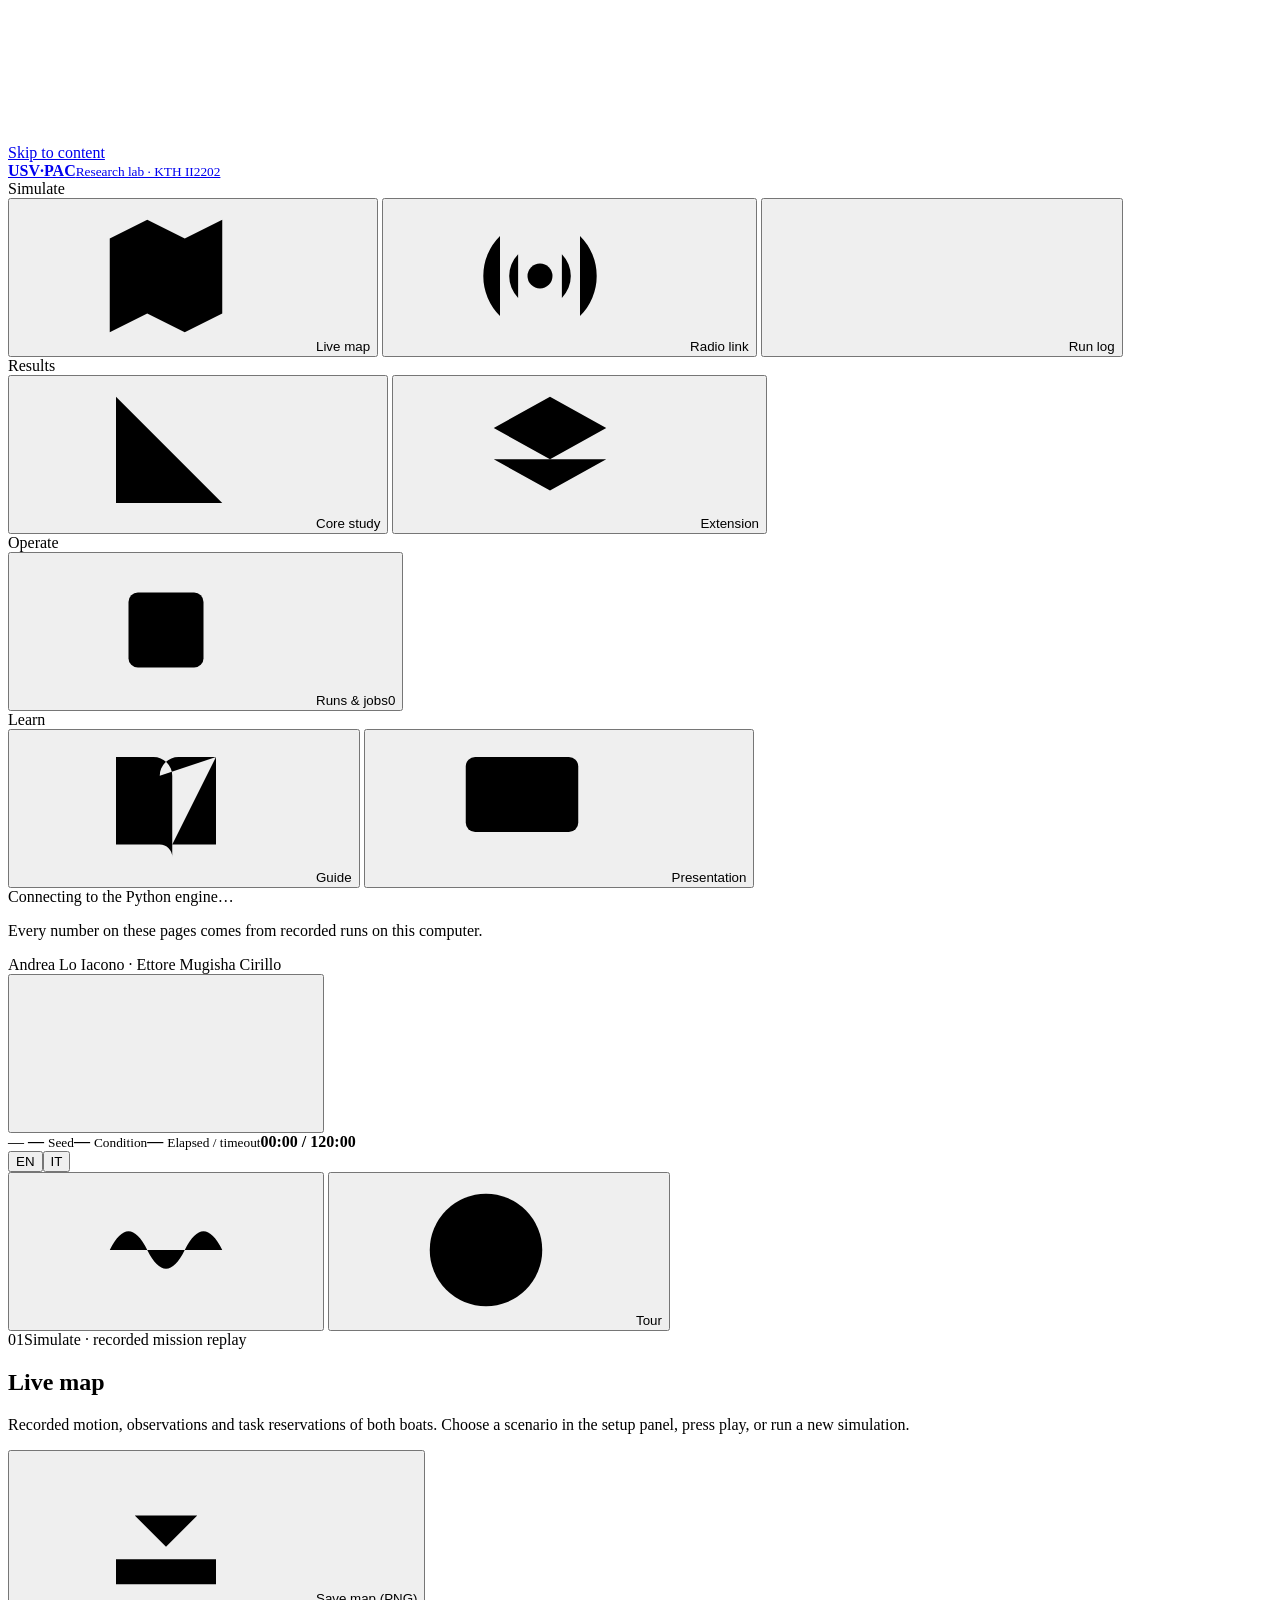
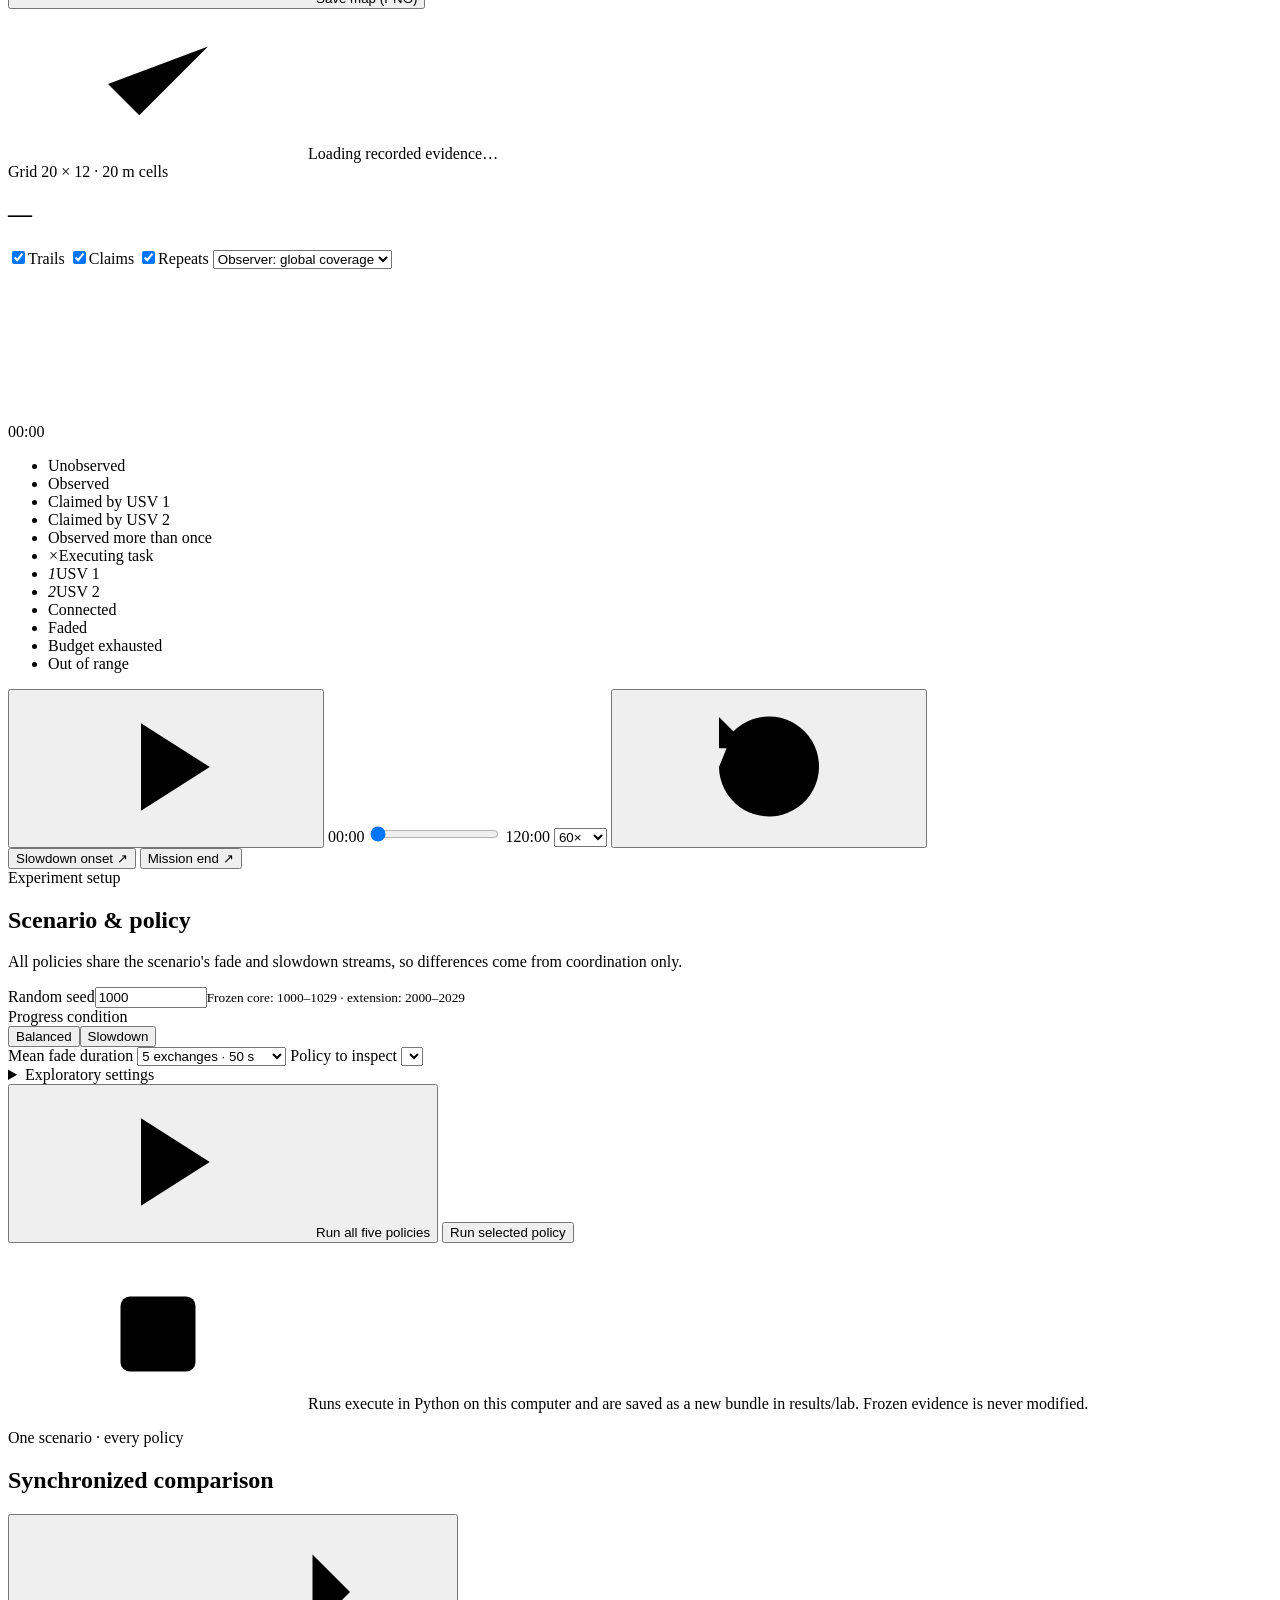
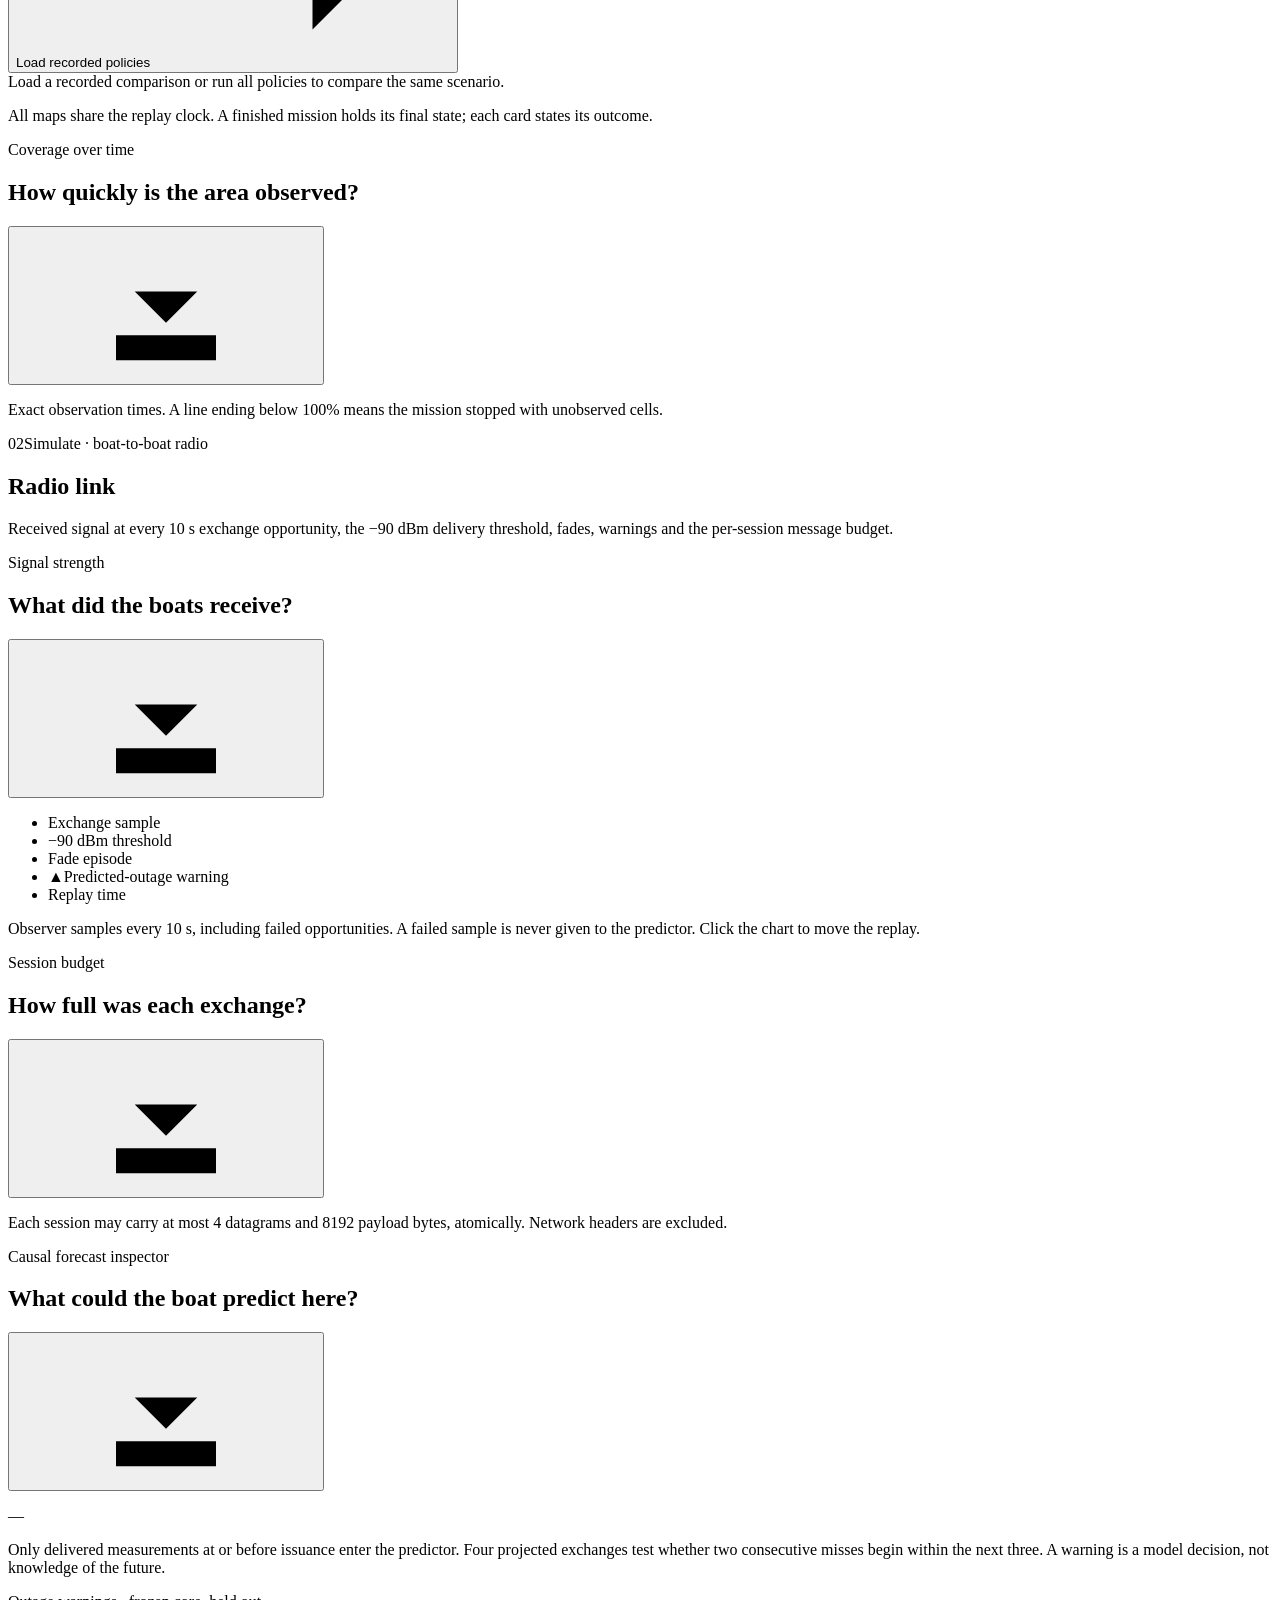
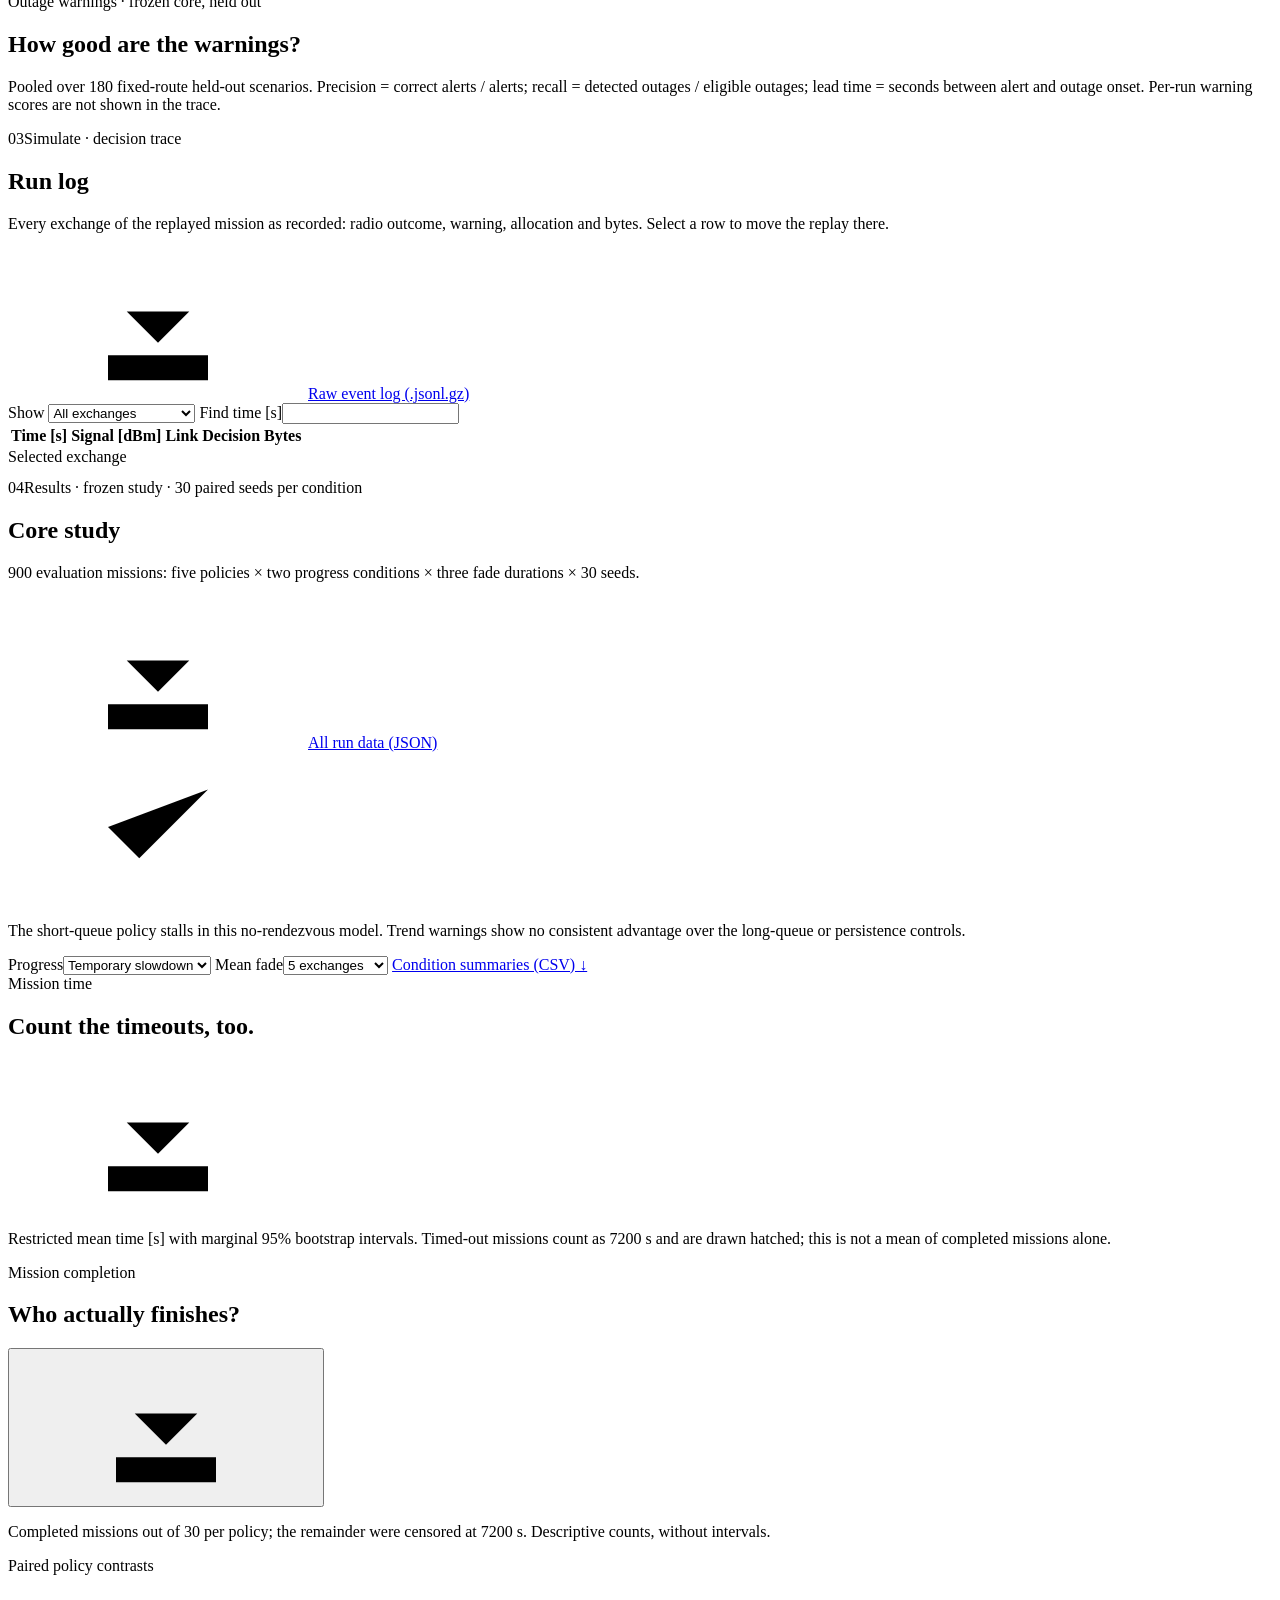
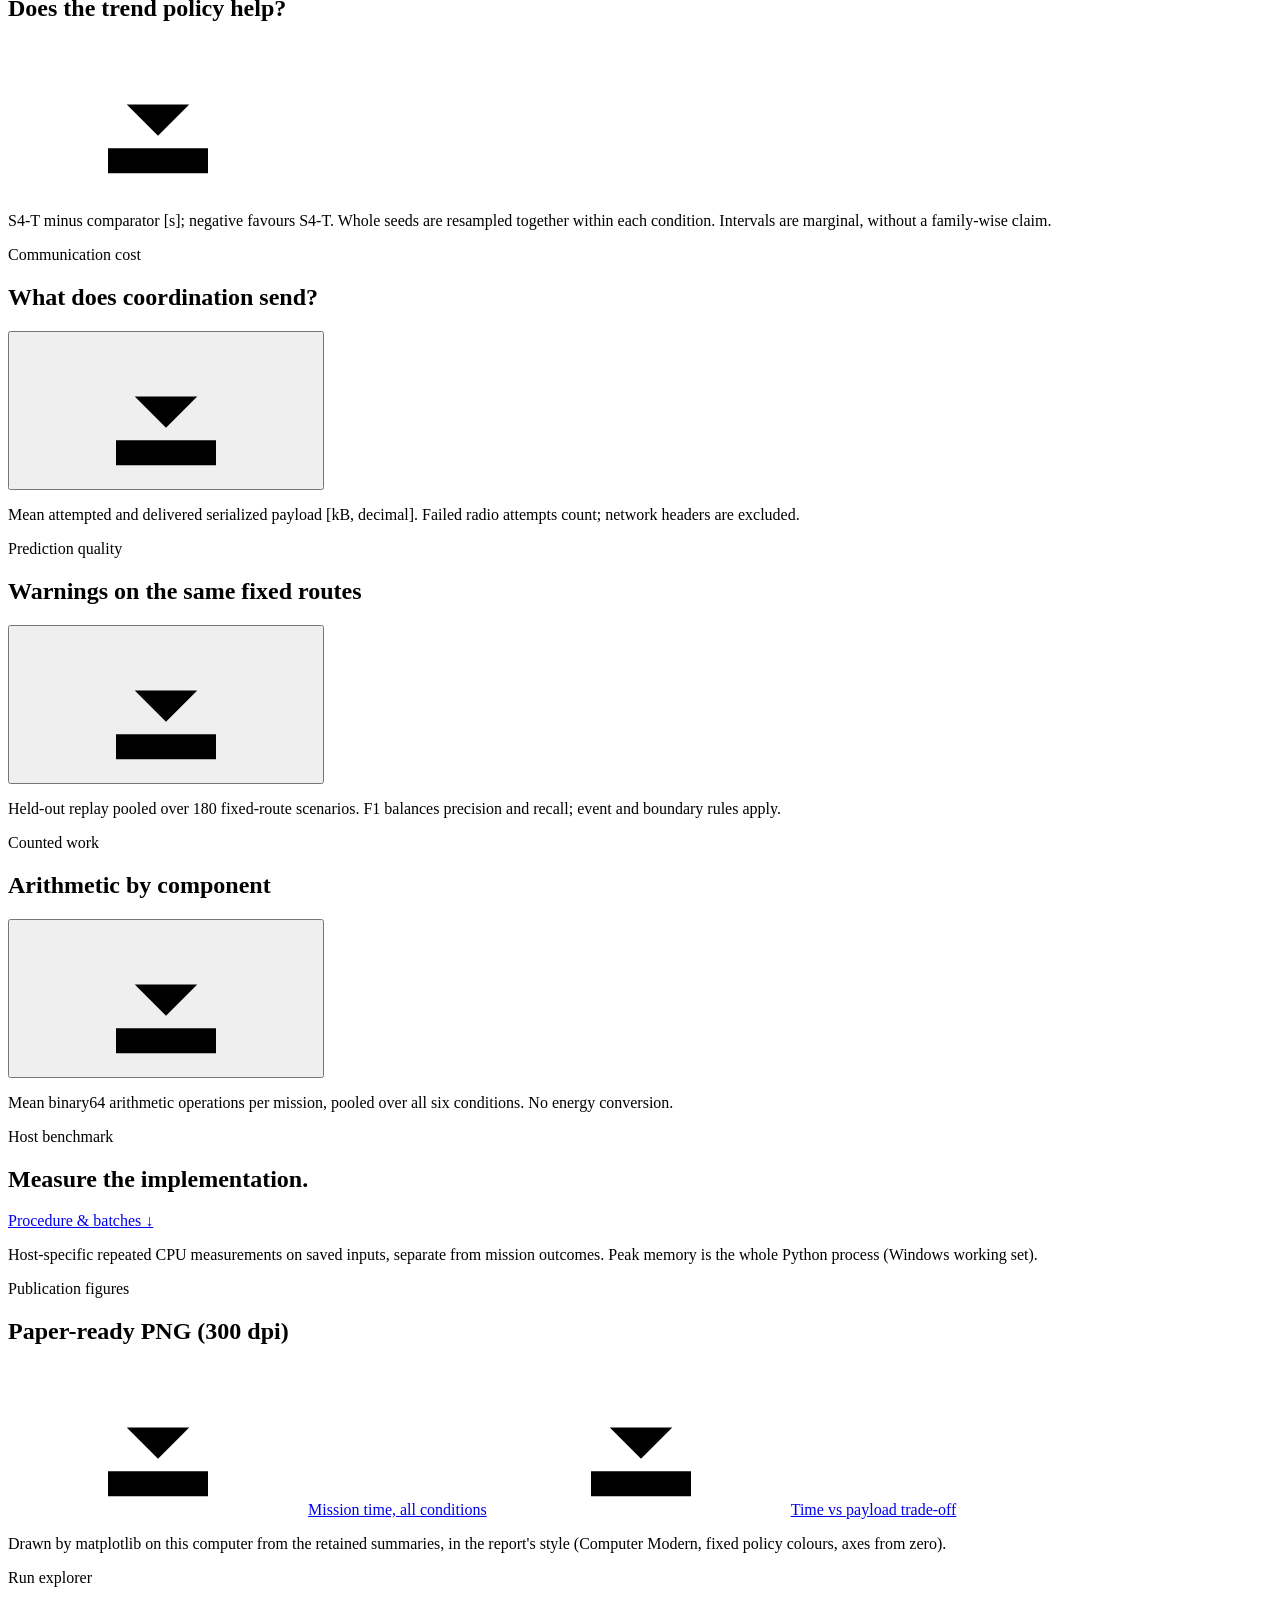
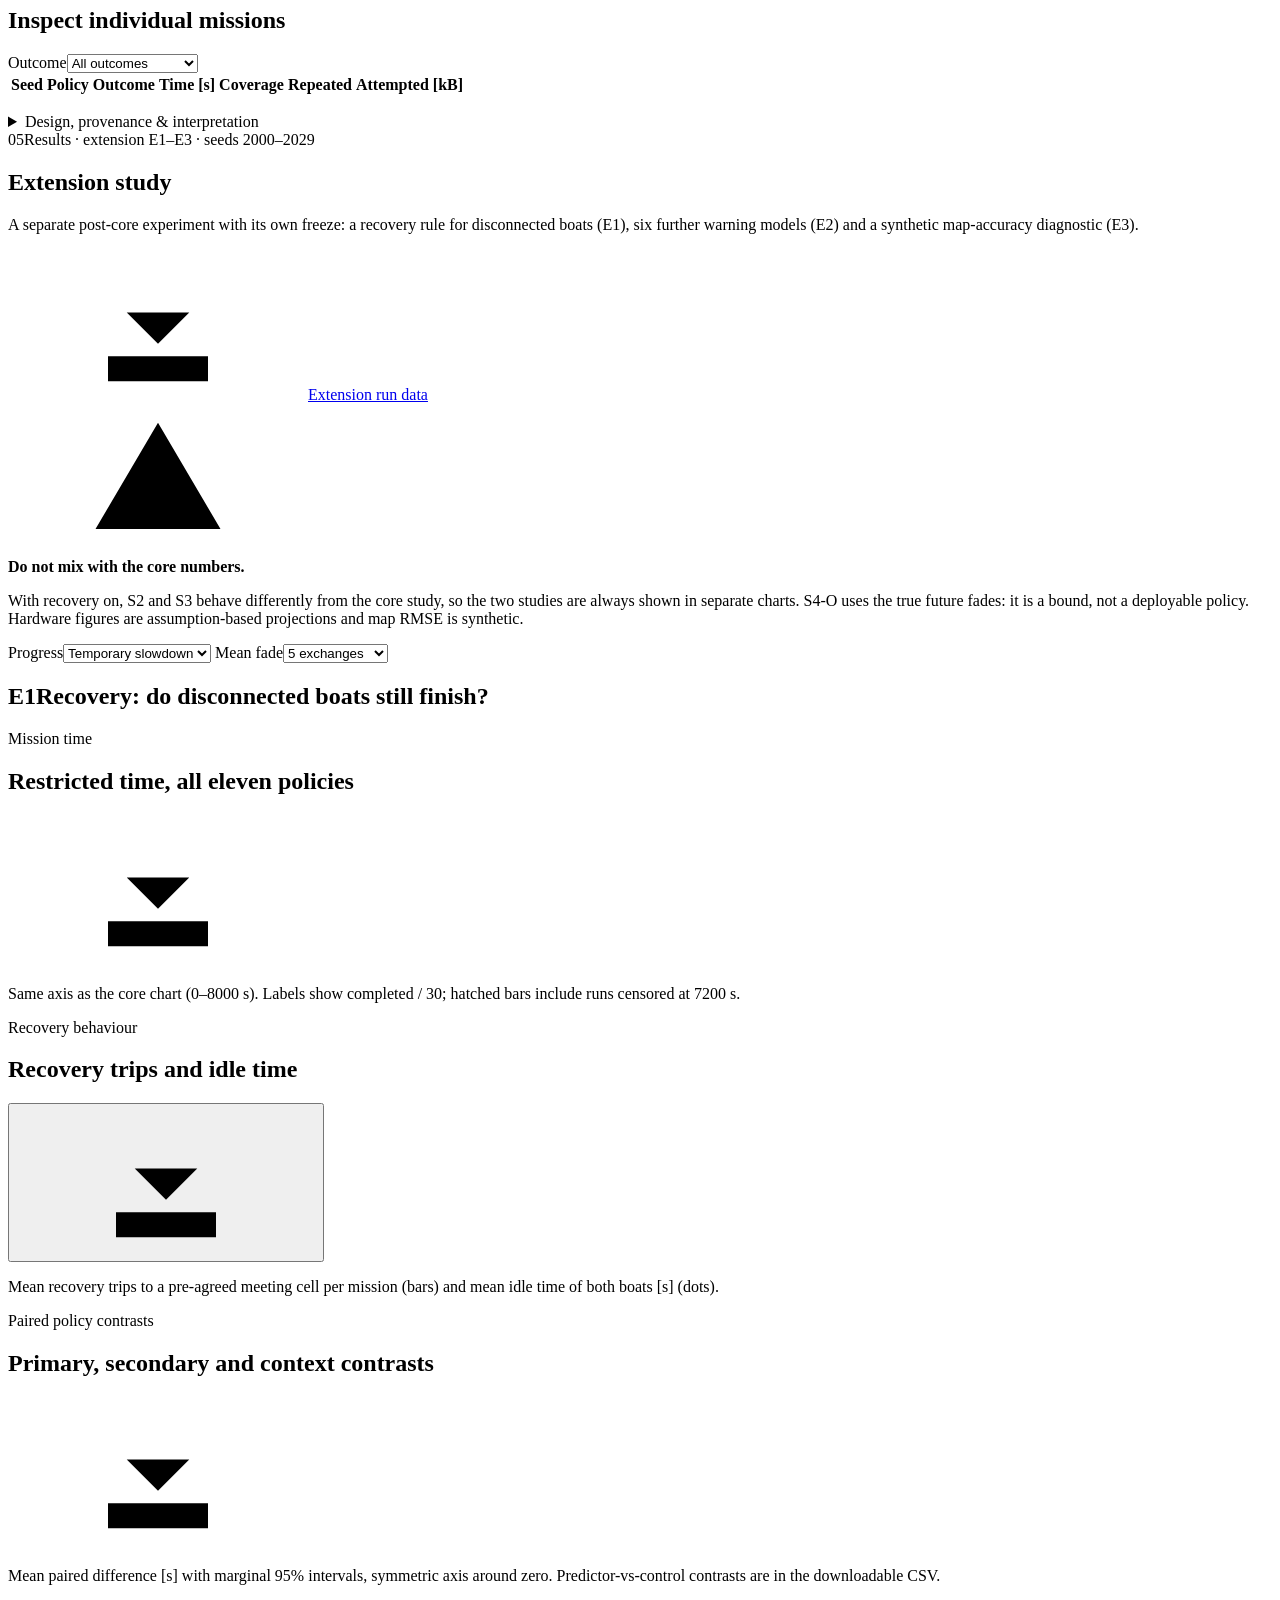
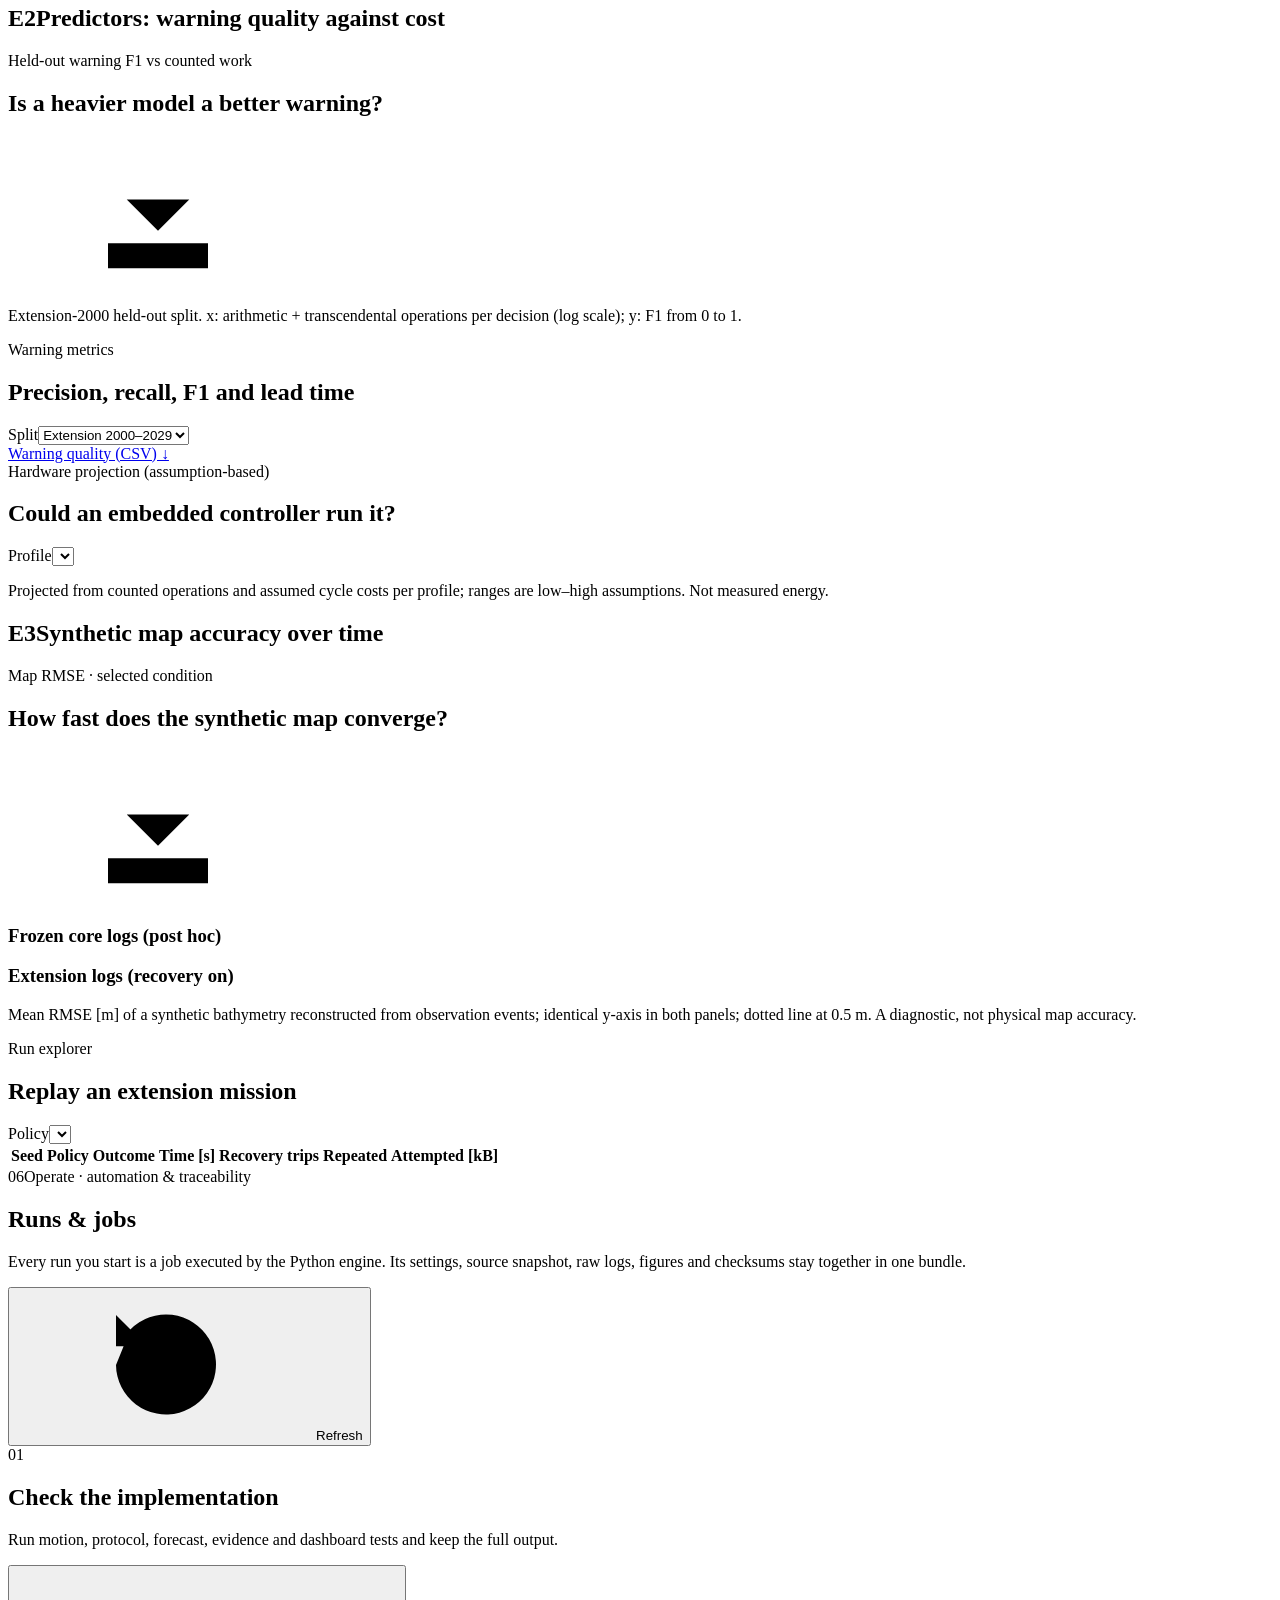
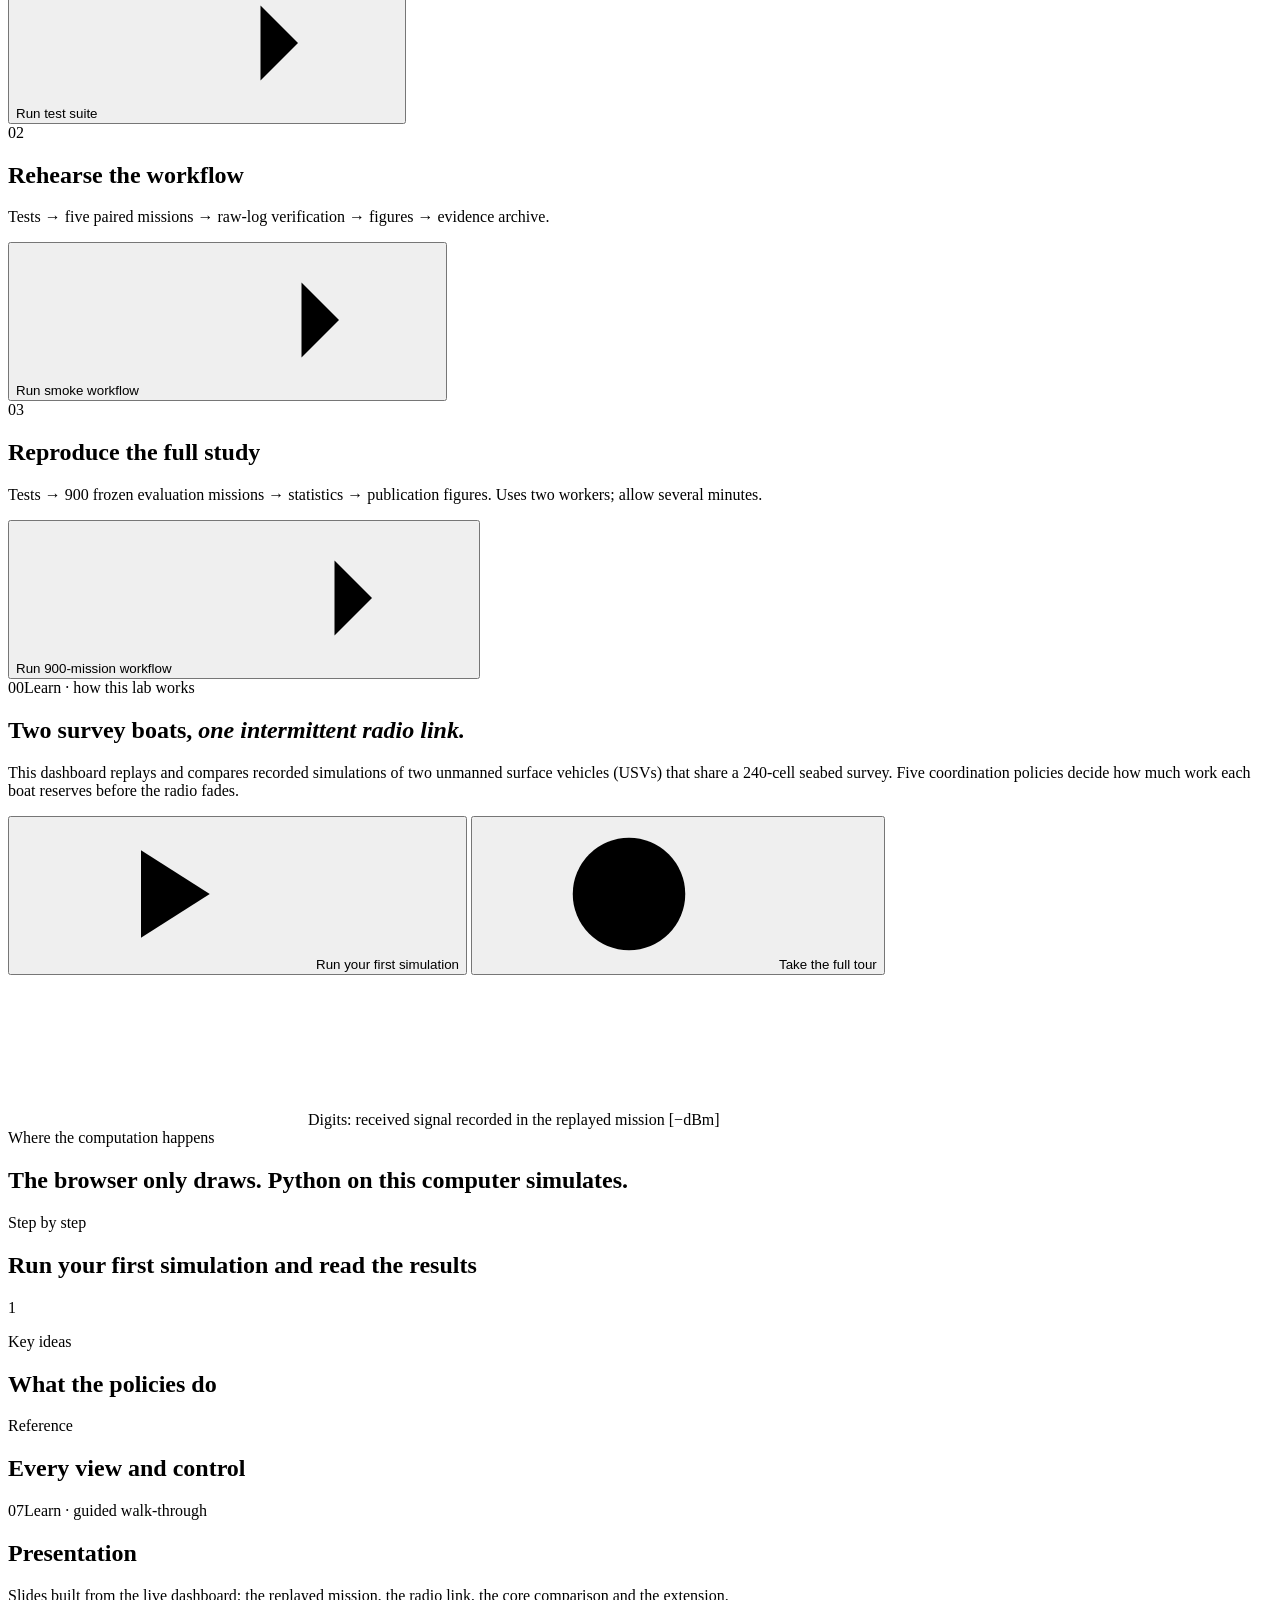
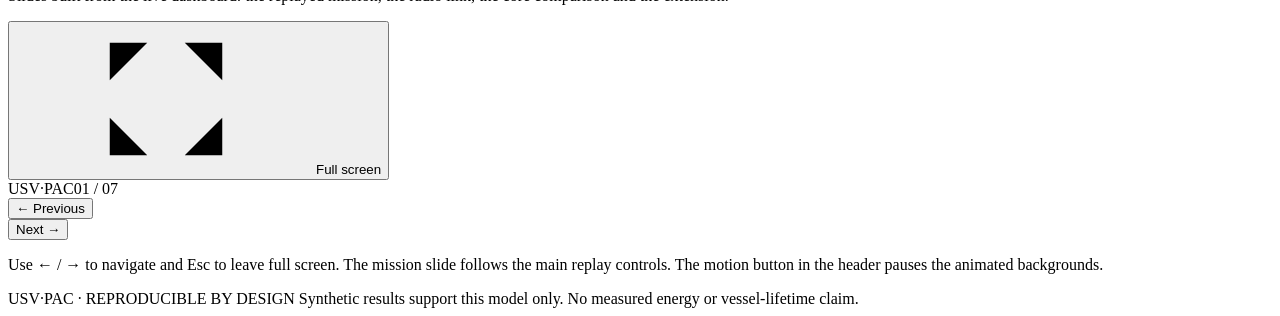
==== commit 72f750dd: "Dashboard: kthais.com-style digit field and rolling numbers Replaces the moving dot field with a USV" ====
--- a/code/simulation/src/usv_sim/web/index.html
+++ b/code/simulation/src/usv_sim/web/index.html
@@ -93,7 +93,7 @@
           <div class="page-heading">
             <div>
               <div class="section-label"><span class="mono">01</span><span data-i18n="map.eyebrow">Simulate · recorded mission replay</span></div>
-              <h1 id="map-title" data-i18n="map.title">Live map</h1>
+              <h1 id="map-title" data-i18n-html="map.title">Live map</h1>
               <p data-i18n="map.lead">Recorded motion, observations and task reservations of both boats. Choose a scenario in the setup panel, press play, or run a new simulation.</p>
             </div>
             <button id="snapshot" class="button secondary" data-tour="snapshot"><svg><use href="#i-download" /></svg><span data-i18n="map.save">Save map (PNG)</span></button>
@@ -219,7 +219,7 @@
           <div class="page-heading">
             <div>
               <div class="section-label"><span class="mono">02</span><span data-i18n="link.eyebrow">Simulate · boat-to-boat radio</span></div>
-              <h1 id="link-title" data-i18n="link.title">Radio link</h1>
+              <h1 id="link-title" data-i18n-html="link.title">Radio link</h1>
               <p data-i18n="link.lead">Received signal at every 10 s exchange opportunity, the −90 dBm delivery threshold, fades, warnings and the per-session message budget.</p>
             </div>
           </div>
@@ -272,7 +272,7 @@
           <div class="page-heading">
             <div>
               <div class="section-label"><span class="mono">03</span><span data-i18n="log.eyebrow">Simulate · decision trace</span></div>
-              <h1 id="log-title" data-i18n="log.title">Run log</h1>
+              <h1 id="log-title" data-i18n-html="log.title">Run log</h1>
               <p data-i18n="log.lead">Every exchange of the replayed mission as recorded: radio outcome, warning, allocation and bytes. Select a row to move the replay there.</p>
             </div>
             <a id="raw-download" class="button secondary" href="#"><svg><use href="#i-download" /></svg><span data-i18n="log.raw">Raw event log (.jsonl.gz)</span></a>
@@ -312,7 +312,7 @@
           <div class="page-heading">
             <div>
               <div class="section-label"><span class="mono">04</span><span data-i18n="core.eyebrow">Results · frozen study · 30 paired seeds per condition</span></div>
-              <h1 id="core-title" data-i18n="core.title">Core study</h1>
+              <h1 id="core-title" data-i18n-html="core.title">Core study</h1>
               <p data-i18n="core.lead">900 evaluation missions: five policies × two progress conditions × three fade durations × 30 seeds.</p>
             </div>
             <a class="button secondary" href="/api/download?name=runs.json"><svg><use href="#i-download" /></svg><span data-i18n="core.allData">All run data (JSON)</span></a>
@@ -327,6 +327,7 @@
             <span id="condition-label" class="muted num"></span>
             <a class="text-button" href="/api/download?name=condition-summary.csv" data-i18n="core.csv">Condition summaries (CSV) ↓</a>
           </div>
+          <div class="headline" id="core-headline" aria-live="polite"></div>
           <div class="two-col">
             <article class="card chart-card" data-tour="core-time">
               <div class="card-head">
@@ -425,7 +426,7 @@
           <div class="page-heading">
             <div>
               <div class="section-label"><span class="mono">05</span><span data-i18n="ext.eyebrow">Results · extension E1–E3 · seeds 2000–2029</span></div>
-              <h1 id="ext-title" data-i18n="ext.title">Extension study</h1>
+              <h1 id="ext-title" data-i18n-html="ext.title">Extension study</h1>
               <p data-i18n="ext.lead">A separate post-core experiment with its own freeze: a recovery rule for disconnected boats (E1), six further warning models (E2) and a synthetic map-accuracy diagnostic (E3).</p>
             </div>
             <a class="button secondary" href="/api/download?dataset=extension&amp;name=runs.json"><svg><use href="#i-download" /></svg><span data-i18n="ext.allData">Extension run data</span></a>
@@ -441,6 +442,7 @@
               <label><span data-i18n="filter.fade">Mean fade</span><select id="ext-length"><option value="2" data-i18n="filter.fade2">2 exchanges</option><option value="5" selected data-i18n="filter.fade5">5 exchanges</option><option value="10" data-i18n="filter.fade10">10 exchanges</option></select></label>
               <span id="ext-condition-label" class="muted num"></span>
             </div>
+            <div class="headline" id="ext-headline" aria-live="polite"></div>
             <h2 class="group-title"><span class="mono">E1</span><span data-i18n="ext.e1">Recovery: do disconnected boats still finish?</span></h2>
             <div class="two-col">
               <article class="card chart-card" data-tour="ext-time">
@@ -528,7 +530,7 @@
           <div class="page-heading">
             <div>
               <div class="section-label"><span class="mono">06</span><span data-i18n="runs.eyebrow">Operate · automation &amp; traceability</span></div>
-              <h1 id="runs-title" data-i18n="runs.title">Runs &amp; jobs</h1>
+              <h1 id="runs-title" data-i18n-html="runs.title">Runs &amp; jobs</h1>
               <p data-i18n="runs.lead">Every run you start is a job executed by the Python engine. Its settings, source snapshot, raw logs, figures and checksums stay together in one bundle.</p>
             </div>
             <button id="refresh-jobs" class="button secondary"><svg><use href="#i-restart" /></svg><span data-i18n="runs.refresh">Refresh</span></button>
@@ -557,10 +559,11 @@
                 <button class="button secondary" id="start-tour"><svg><use href="#i-help" /></svg><span data-i18n="guide.tour">Take the full tour</span></button>
               </div>
             </div>
-            <div class="signal-field" aria-hidden="true"><canvas id="guide-field" width="440" height="360"></canvas><span class="field-caption mono">SURFACE ↔ SIGNAL</span></div>
-          </div>
-
-          <article class="card">
+            <div class="digit-field" aria-hidden="true"><canvas id="guide-field"></canvas><span class="field-caption mono" data-i18n="field.caption">Digits: received signal recorded in the replayed mission [−dBm]</span></div>
+            <div id="guide-numbers" class="guide-numbers"></div>
+          </div>
+
+          <article class="card scroll-reveal">
             <span class="card-kicker" data-i18n="arch.kicker">Where the computation happens</span>
             <h2 data-i18n="arch.title">The browser only draws. Python on this computer simulates.</h2>
             <div class="arch" id="architecture" role="img" data-i18n-aria="arch.aria" aria-label="Architecture: browser, local Python server, job queue, workflow, simulation model, results folder, replay"></div>
@@ -568,10 +571,13 @@
           </article>
 
           <div class="two-col">
-            <article class="card">
+            <article class="card scroll-reveal">
               <span class="card-kicker" data-i18n="first.kicker">Step by step</span>
               <h2 data-i18n="first.title">Run your first simulation and read the results</h2>
-              <ol class="steps" id="first-steps"></ol>
+              <div class="step-timeline">
+                <div class="step-sticky" aria-hidden="true"><span class="step-big" id="step-big">1</span><span class="step-title" id="step-title"></span></div>
+                <ol class="steps" id="first-steps"></ol>
+              </div>
             </article>
             <article class="card">
               <span class="card-kicker" data-i18n="concepts.kicker">Key ideas</span>
@@ -592,7 +598,7 @@
           <div class="page-heading">
             <div>
               <div class="section-label"><span class="mono">07</span><span data-i18n="pres.eyebrow">Learn · guided walk-through</span></div>
-              <h1 id="pres-title" data-i18n="pres.title">Presentation</h1>
+              <h1 id="pres-title" data-i18n-html="pres.title">Presentation</h1>
               <p data-i18n="pres.lead">Slides built from the live dashboard: the replayed mission, the radio link, the core comparison and the extension.</p>
             </div>
             <button id="fullscreen" class="button secondary"><svg><use href="#i-expand" /></svg><span data-i18n="pres.fullscreen">Full screen</span></button>
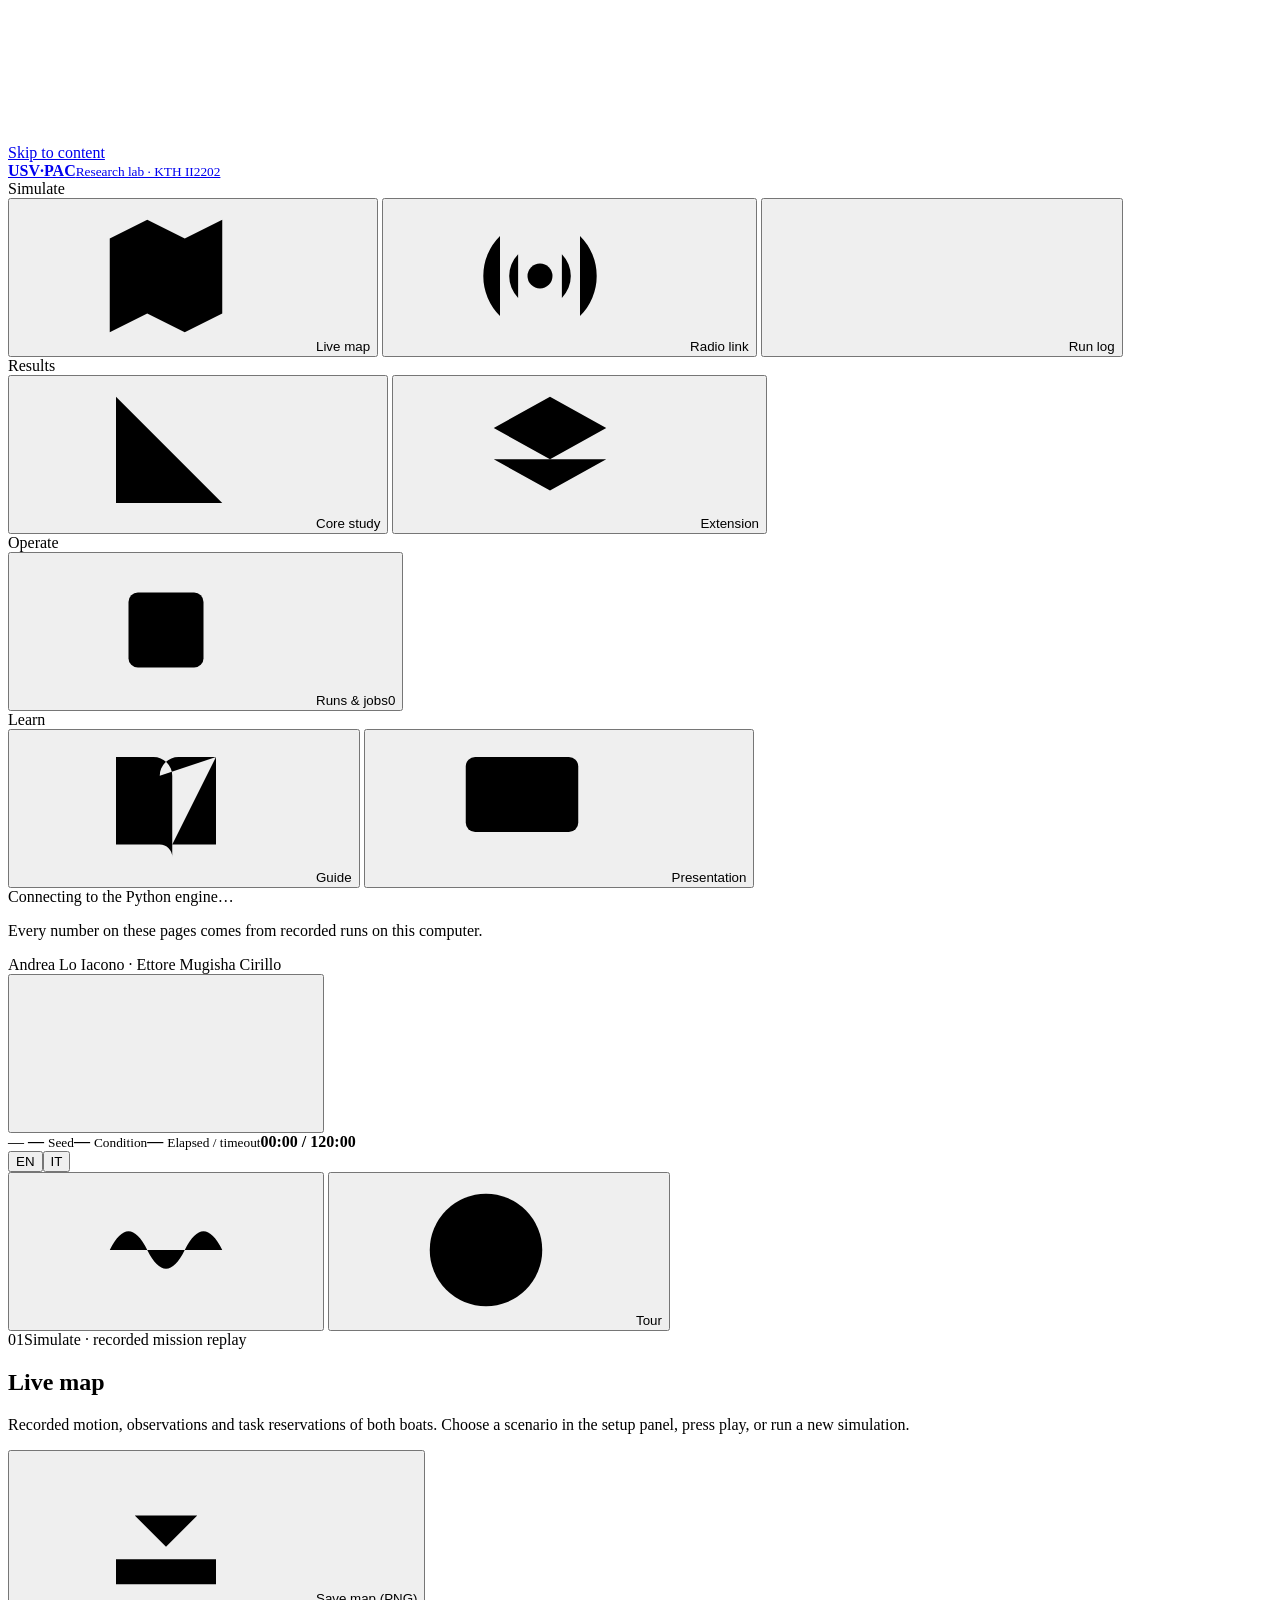
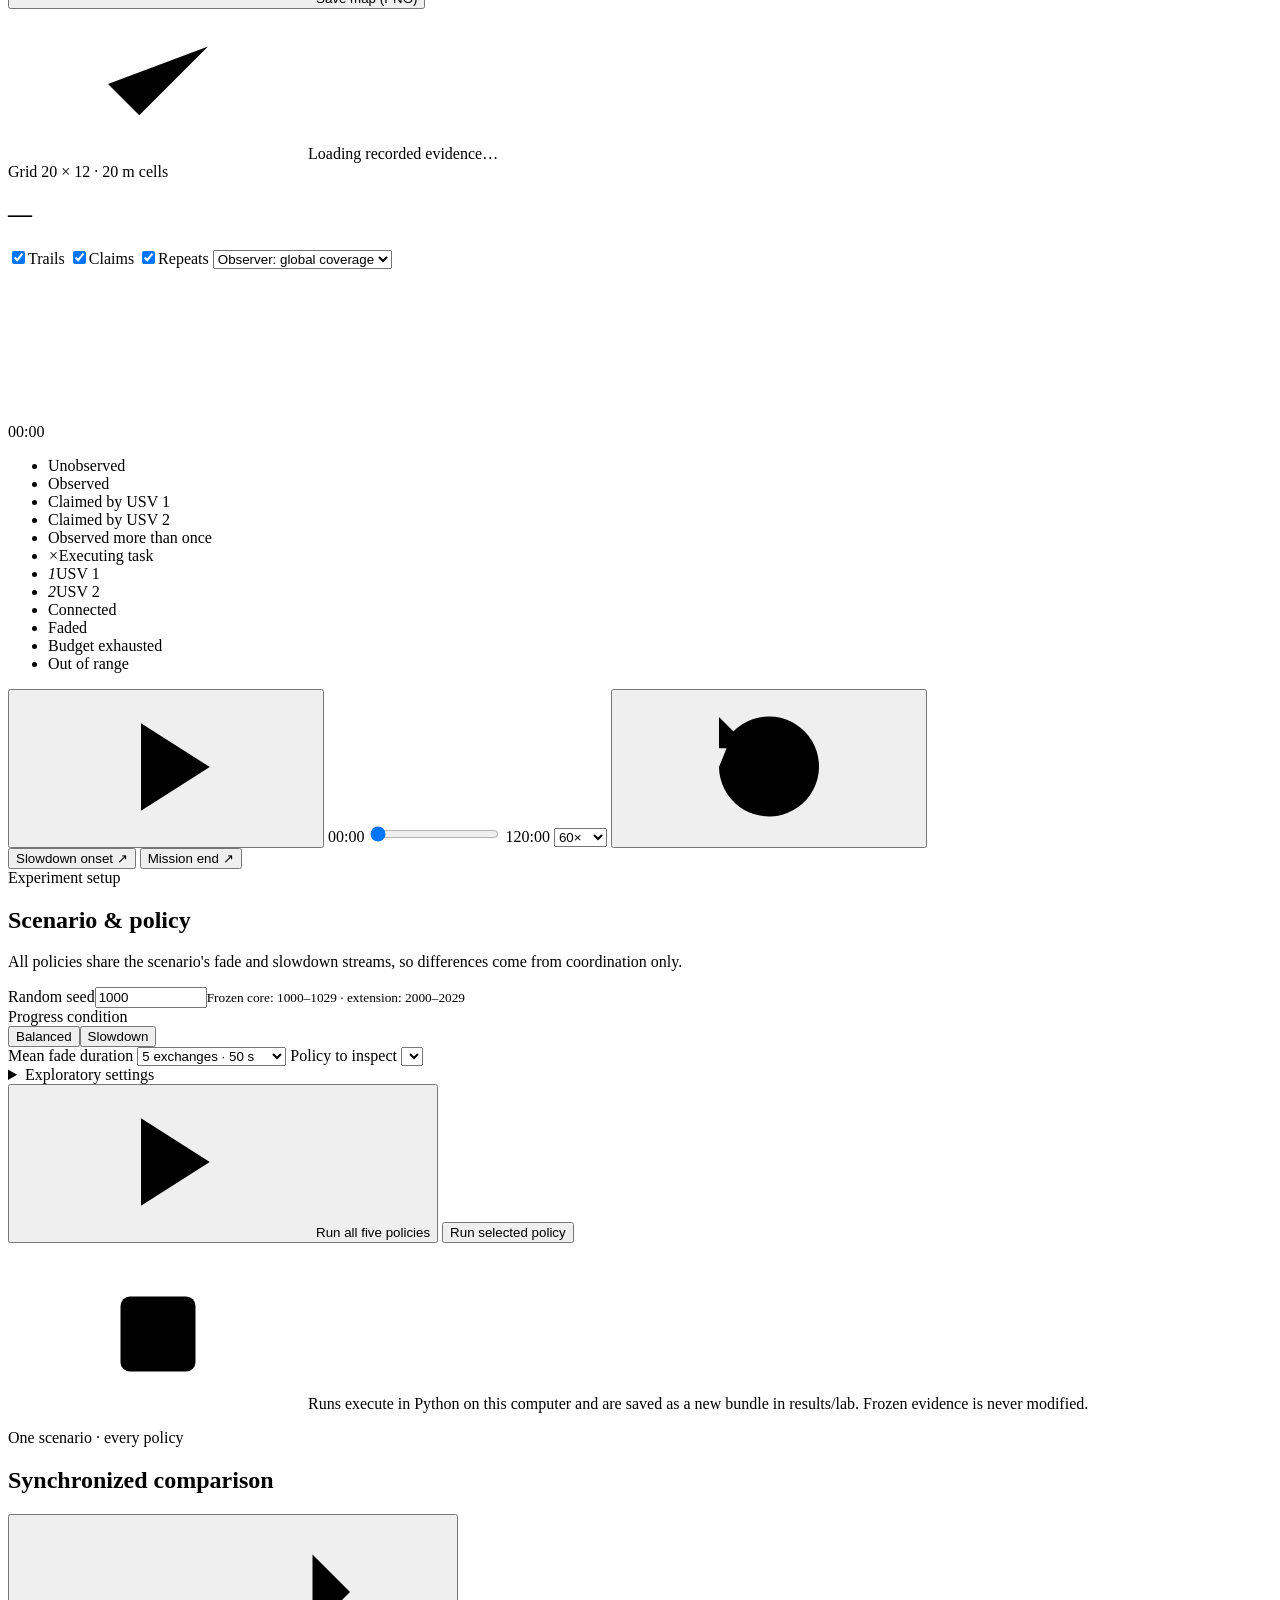
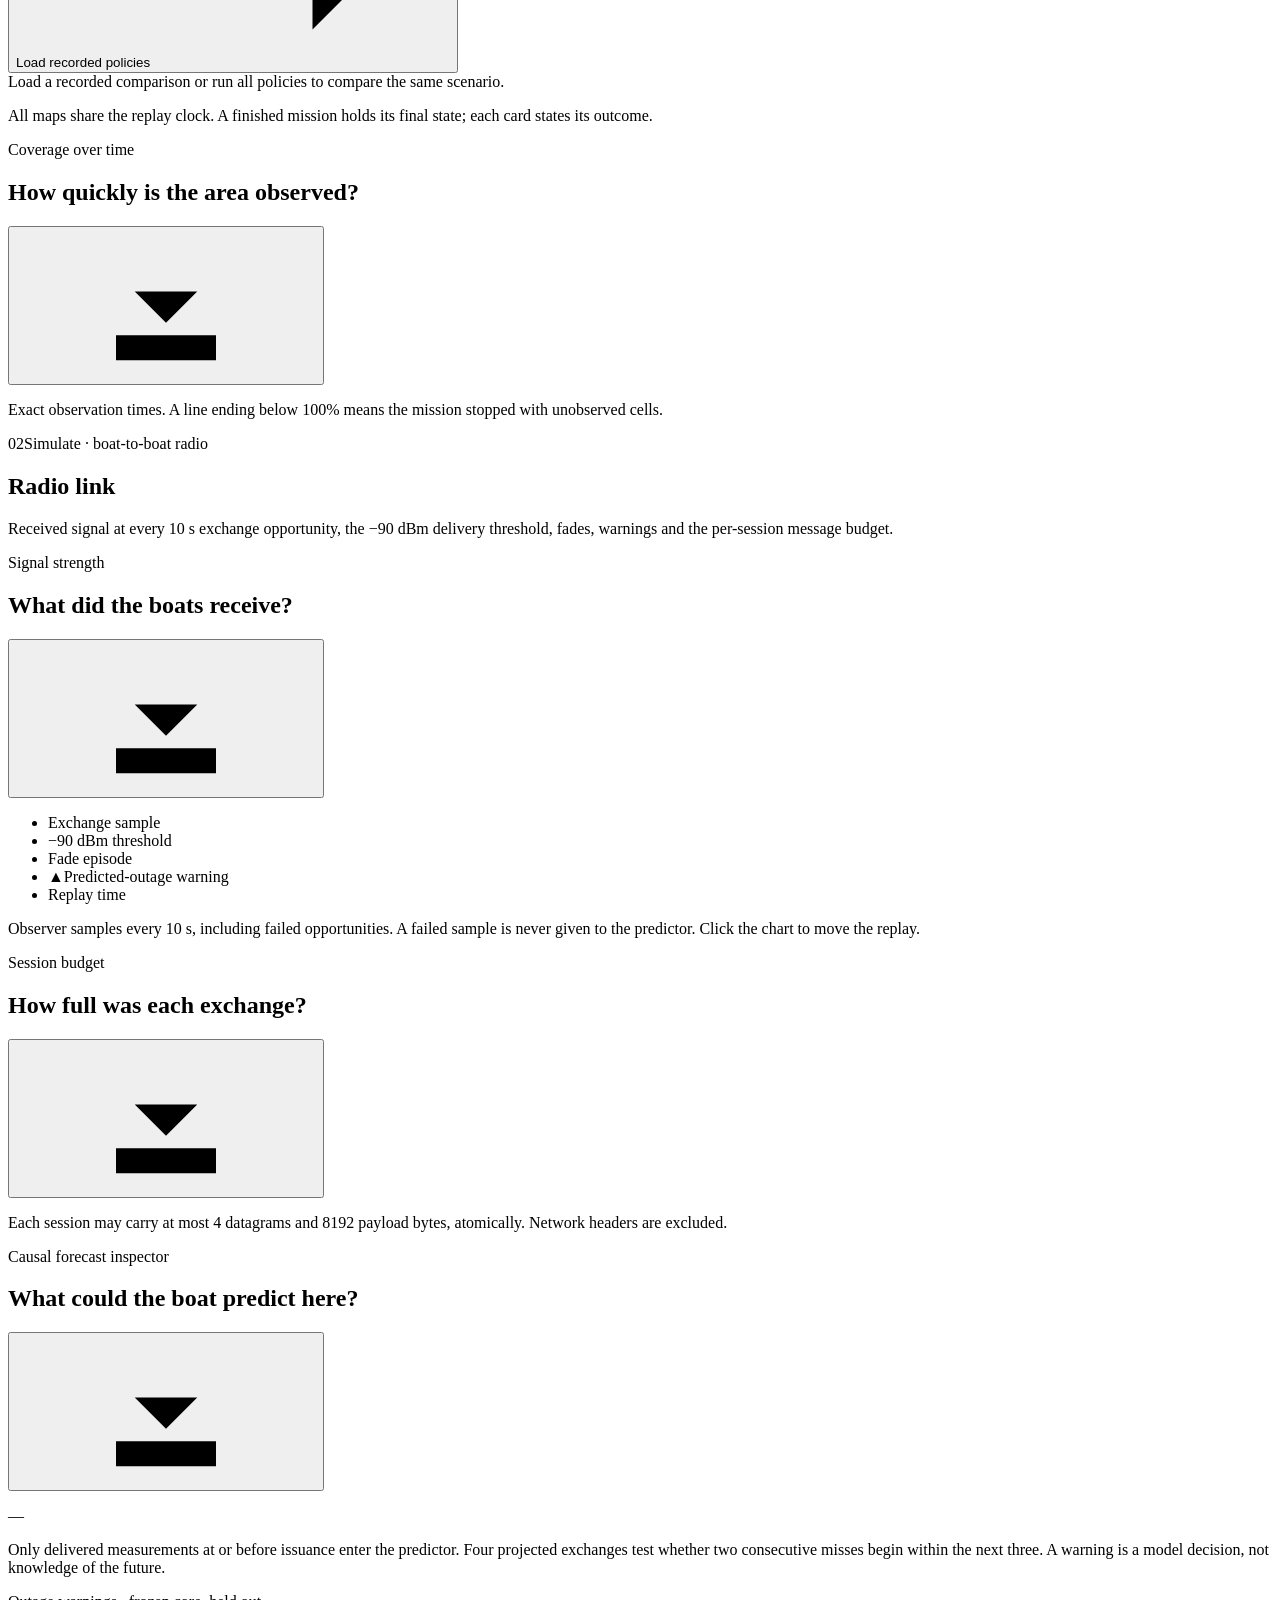
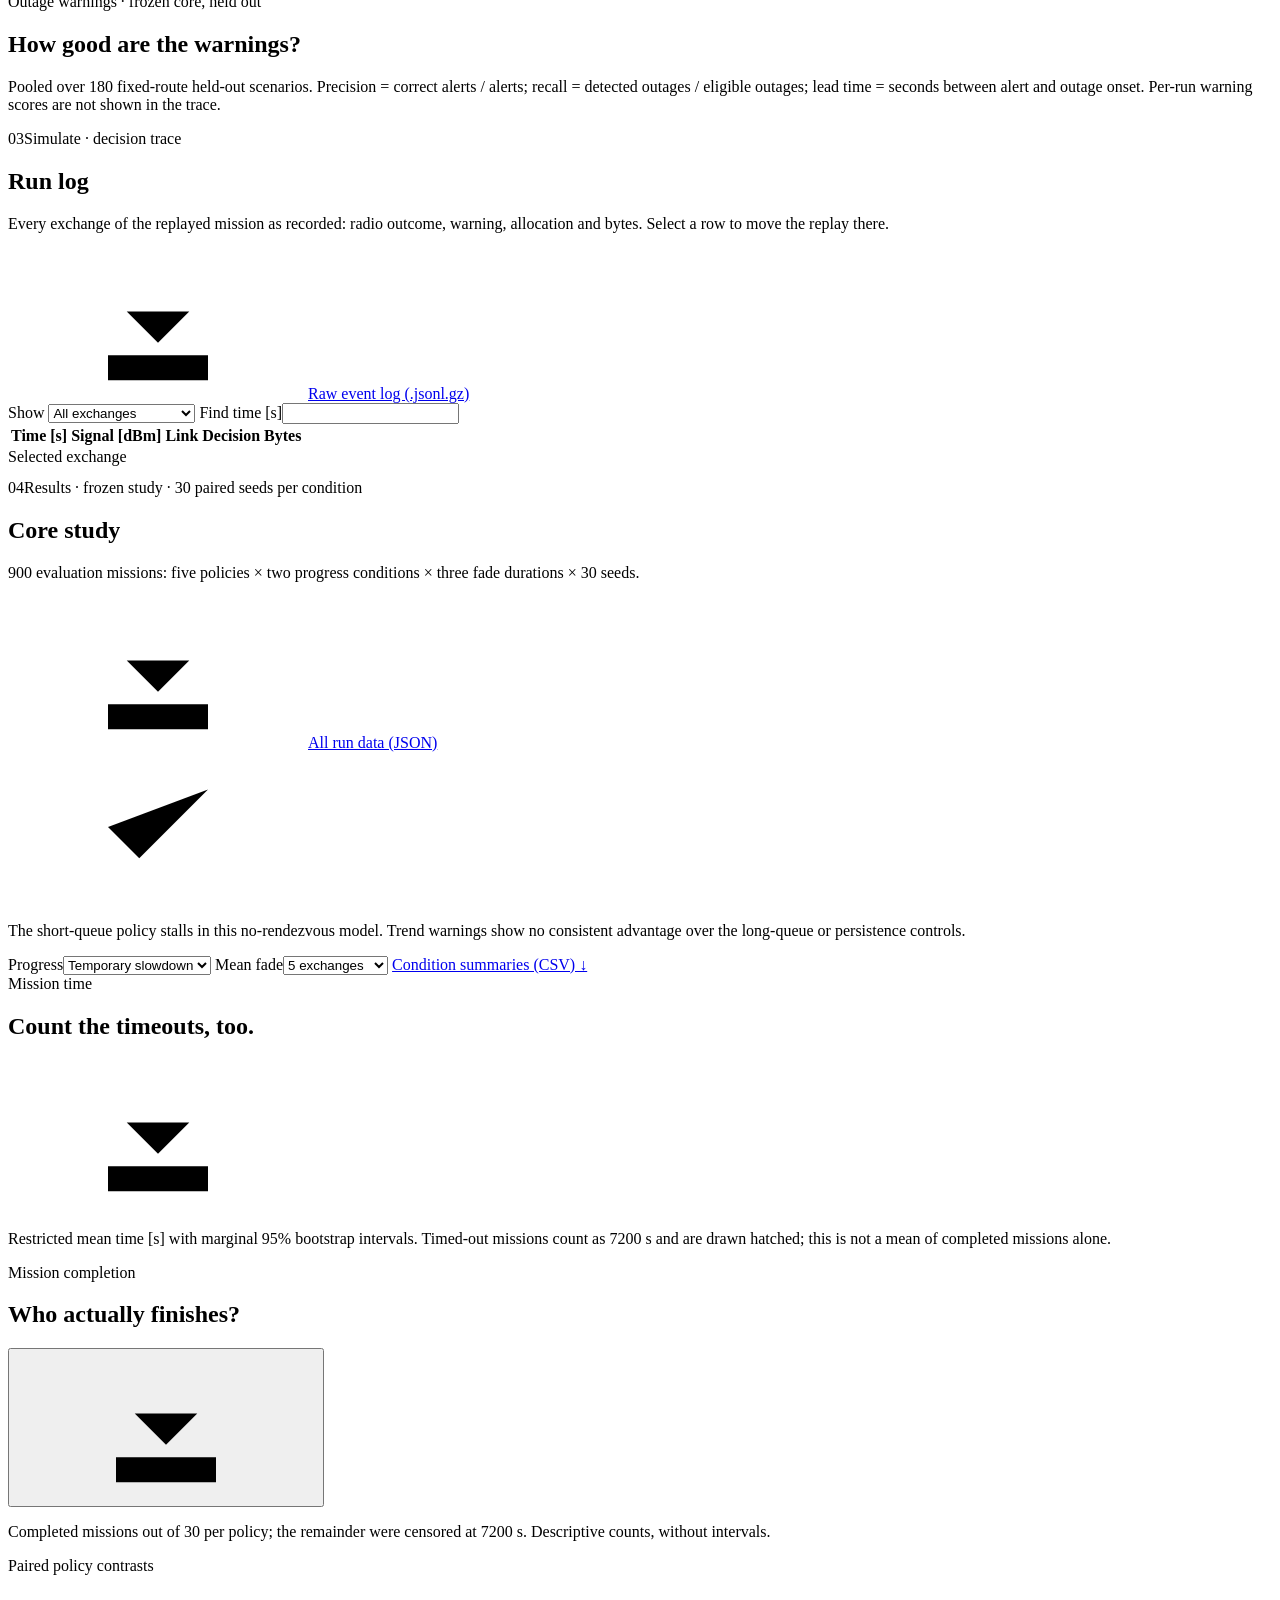
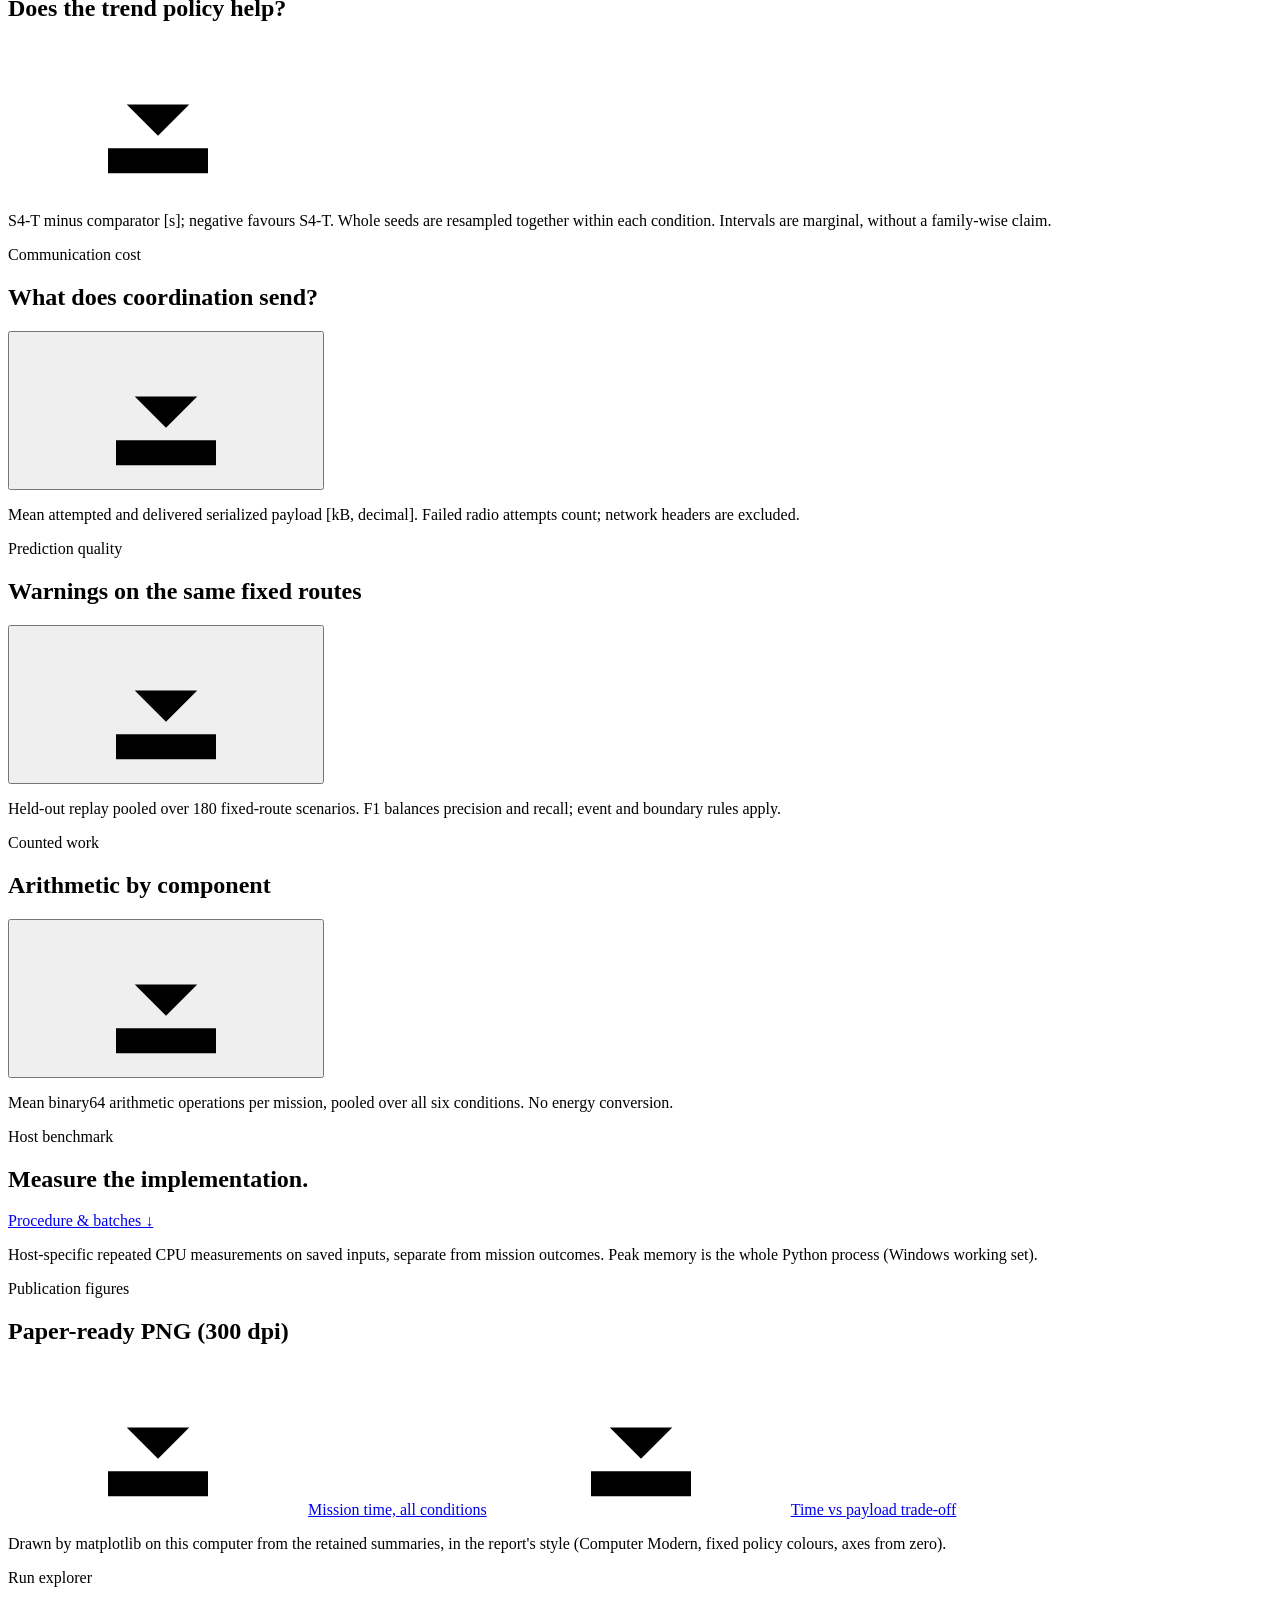
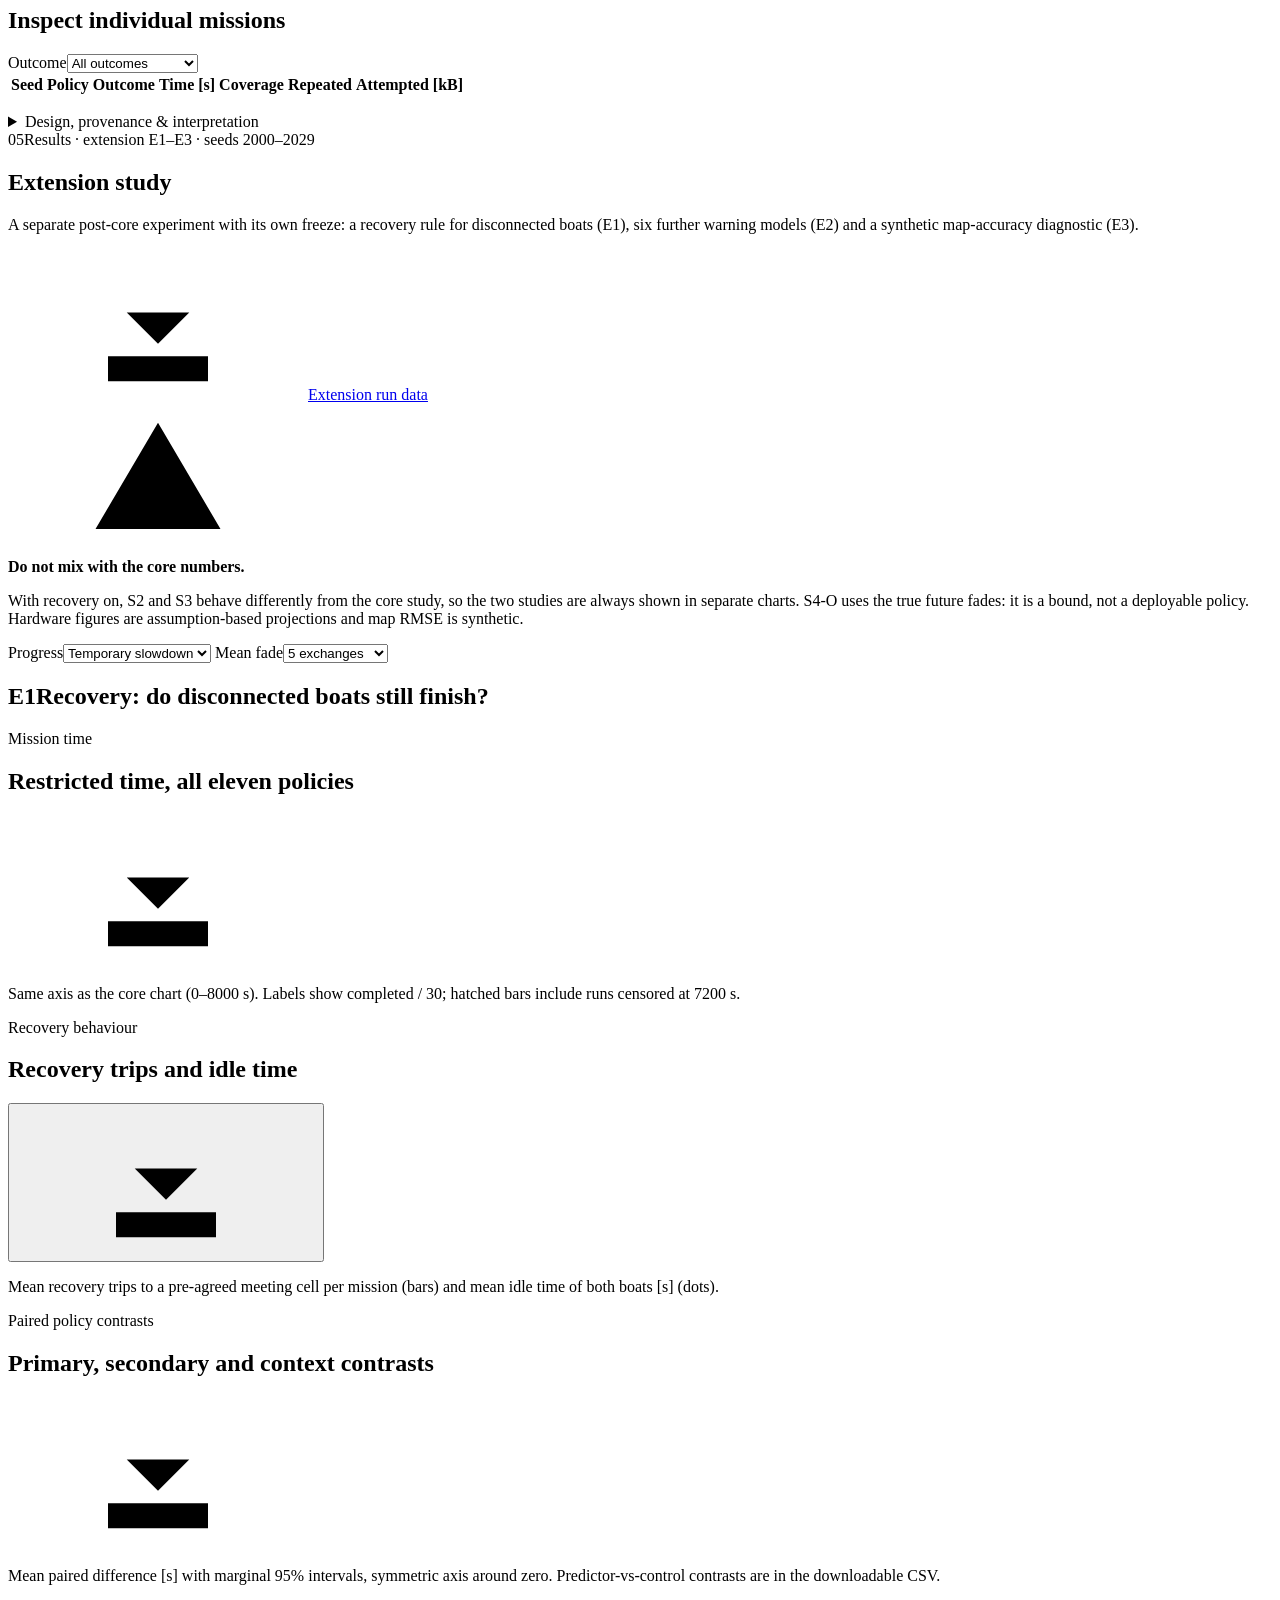
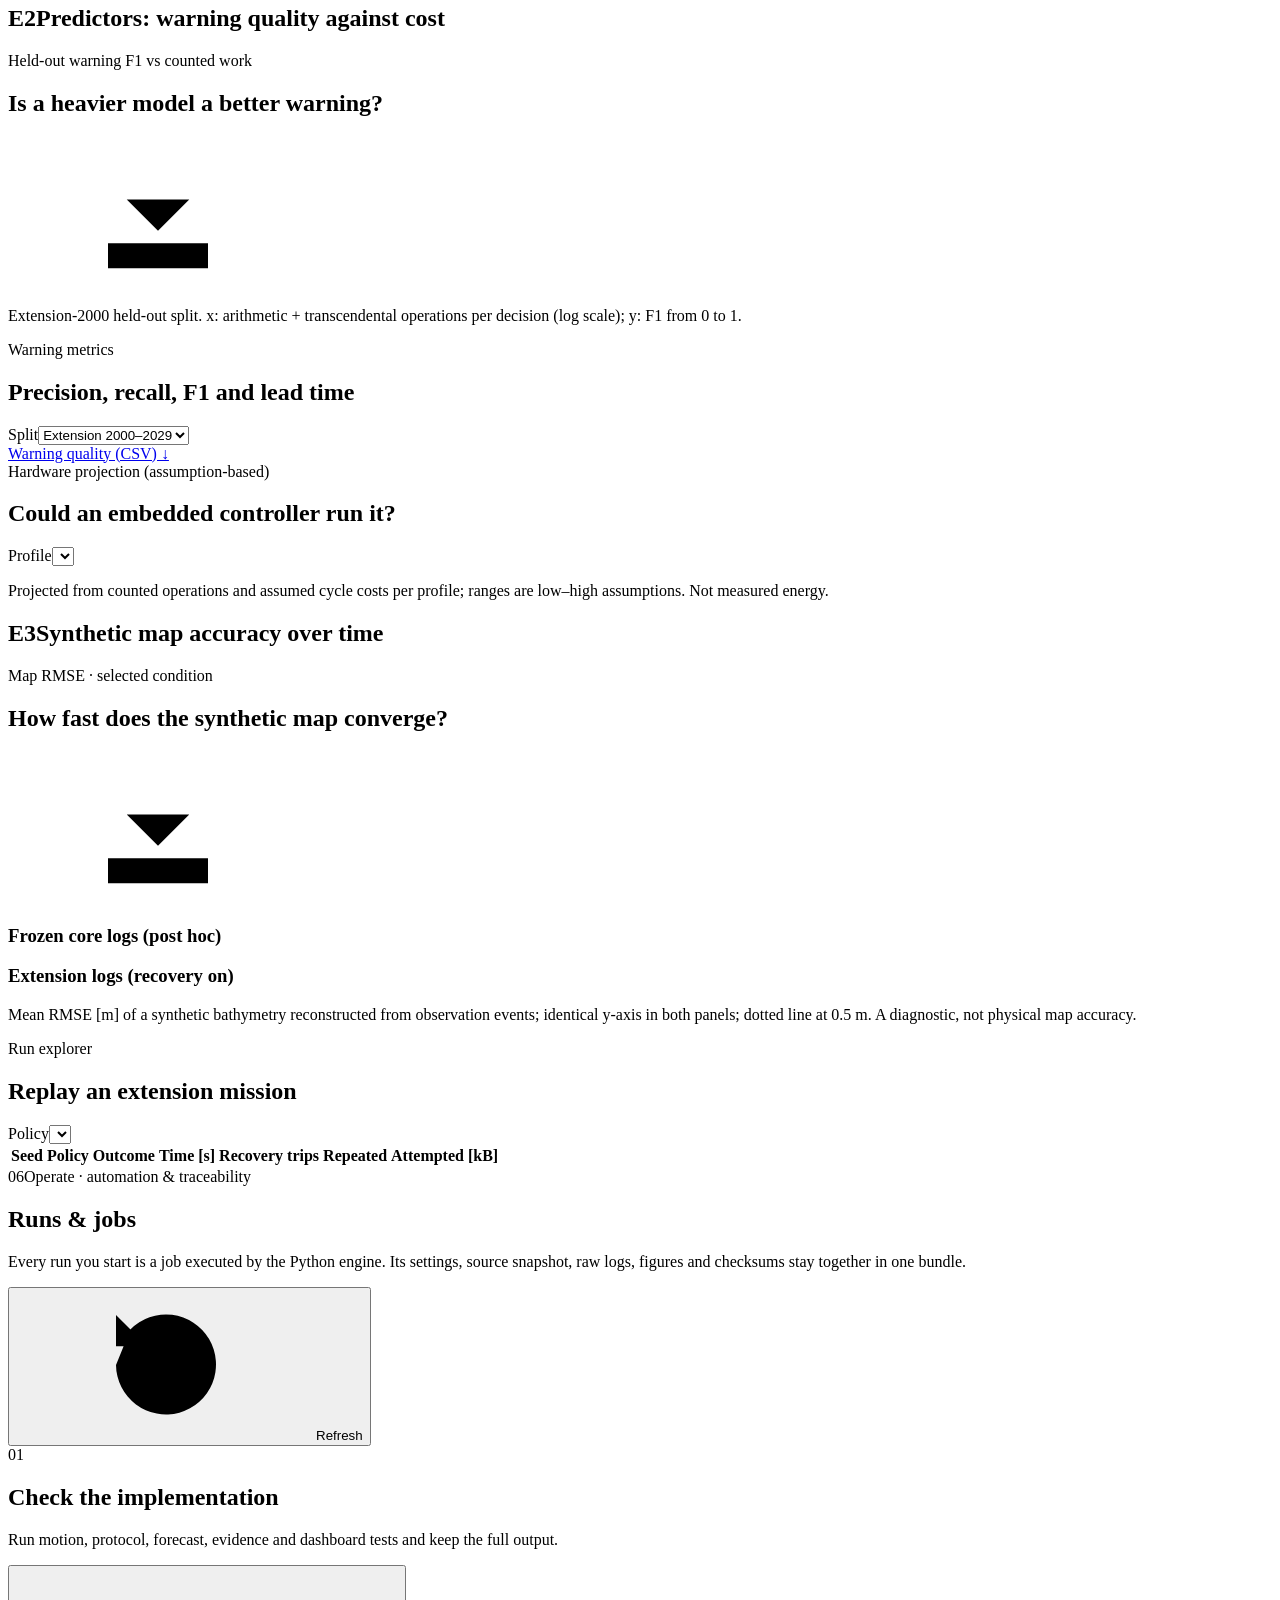
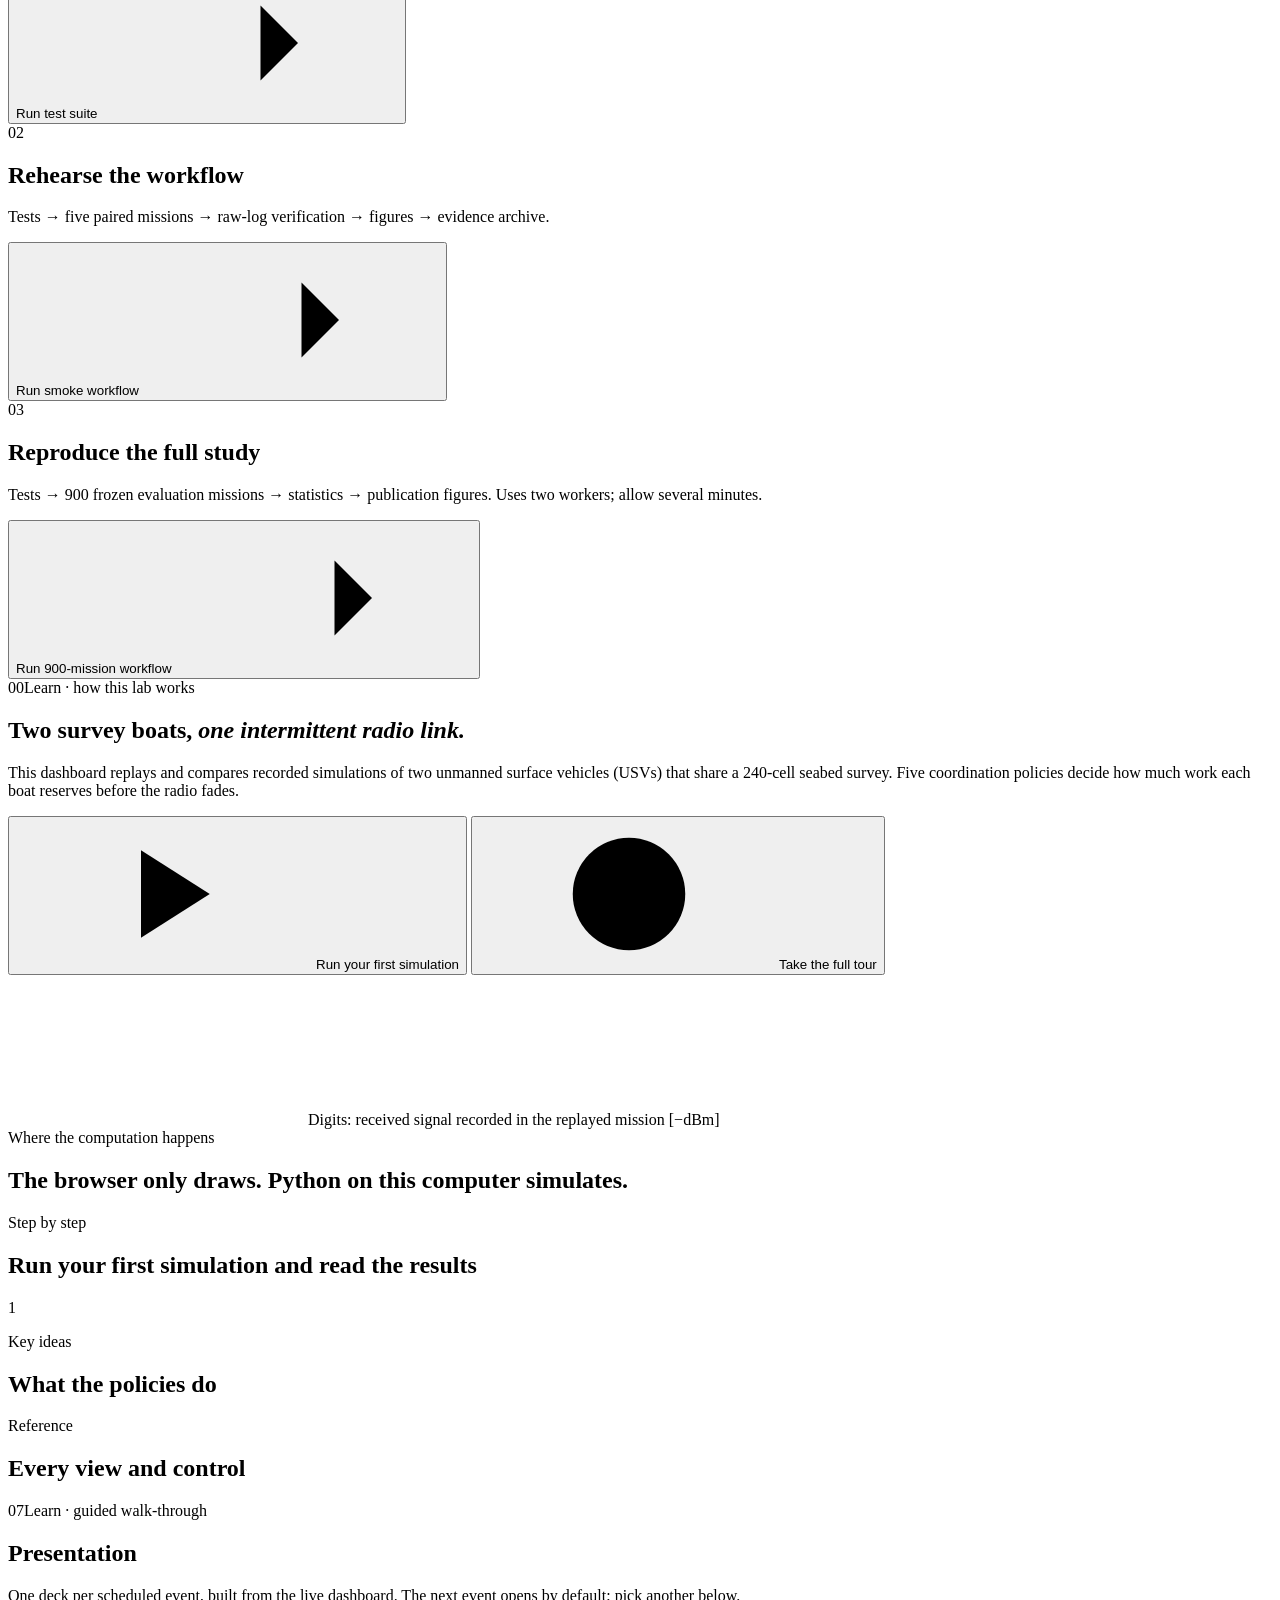
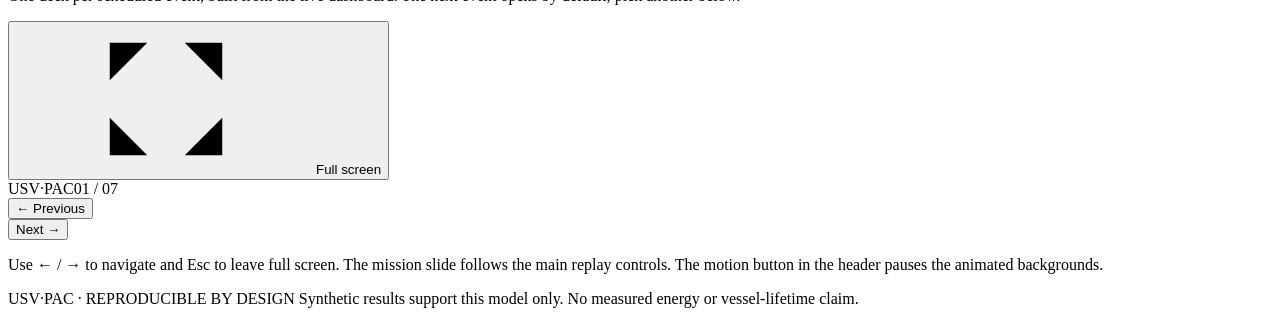
==== commit 5c0da902: "Dashboard: one presentation per scheduled event; tutor checkpoint deck Add a deck picker driven by t" ====
--- a/code/simulation/src/usv_sim/web/index.html
+++ b/code/simulation/src/usv_sim/web/index.html
@@ -599,10 +599,11 @@
             <div>
               <div class="section-label"><span class="mono">07</span><span data-i18n="pres.eyebrow">Learn · guided walk-through</span></div>
               <h1 id="pres-title" data-i18n-html="pres.title">Presentation</h1>
-              <p data-i18n="pres.lead">Slides built from the live dashboard: the replayed mission, the radio link, the core comparison and the extension.</p>
+              <p data-i18n="pres.lead">One deck per scheduled event, built from the live dashboard. The next event opens by default; pick another below.</p>
             </div>
             <button id="fullscreen" class="button secondary"><svg><use href="#i-expand" /></svg><span data-i18n="pres.fullscreen">Full screen</span></button>
           </div>
+          <div class="deck-picker" id="deck-picker" role="group" data-i18n-aria="pres.decks" aria-label="Presentations by scheduled event"></div>
           <div class="deck" id="deck" tabindex="0" data-i18n-aria="pres.deck" aria-label="Slide deck; use the arrow keys">
             <div class="deck-head"><span class="wordmark">USV·PAC</span><span class="deck-section" id="deck-section"></span><span class="deck-count mono" id="slide-number">01 / 07</span></div>
             <div class="deck-body" id="slide-content"></div>
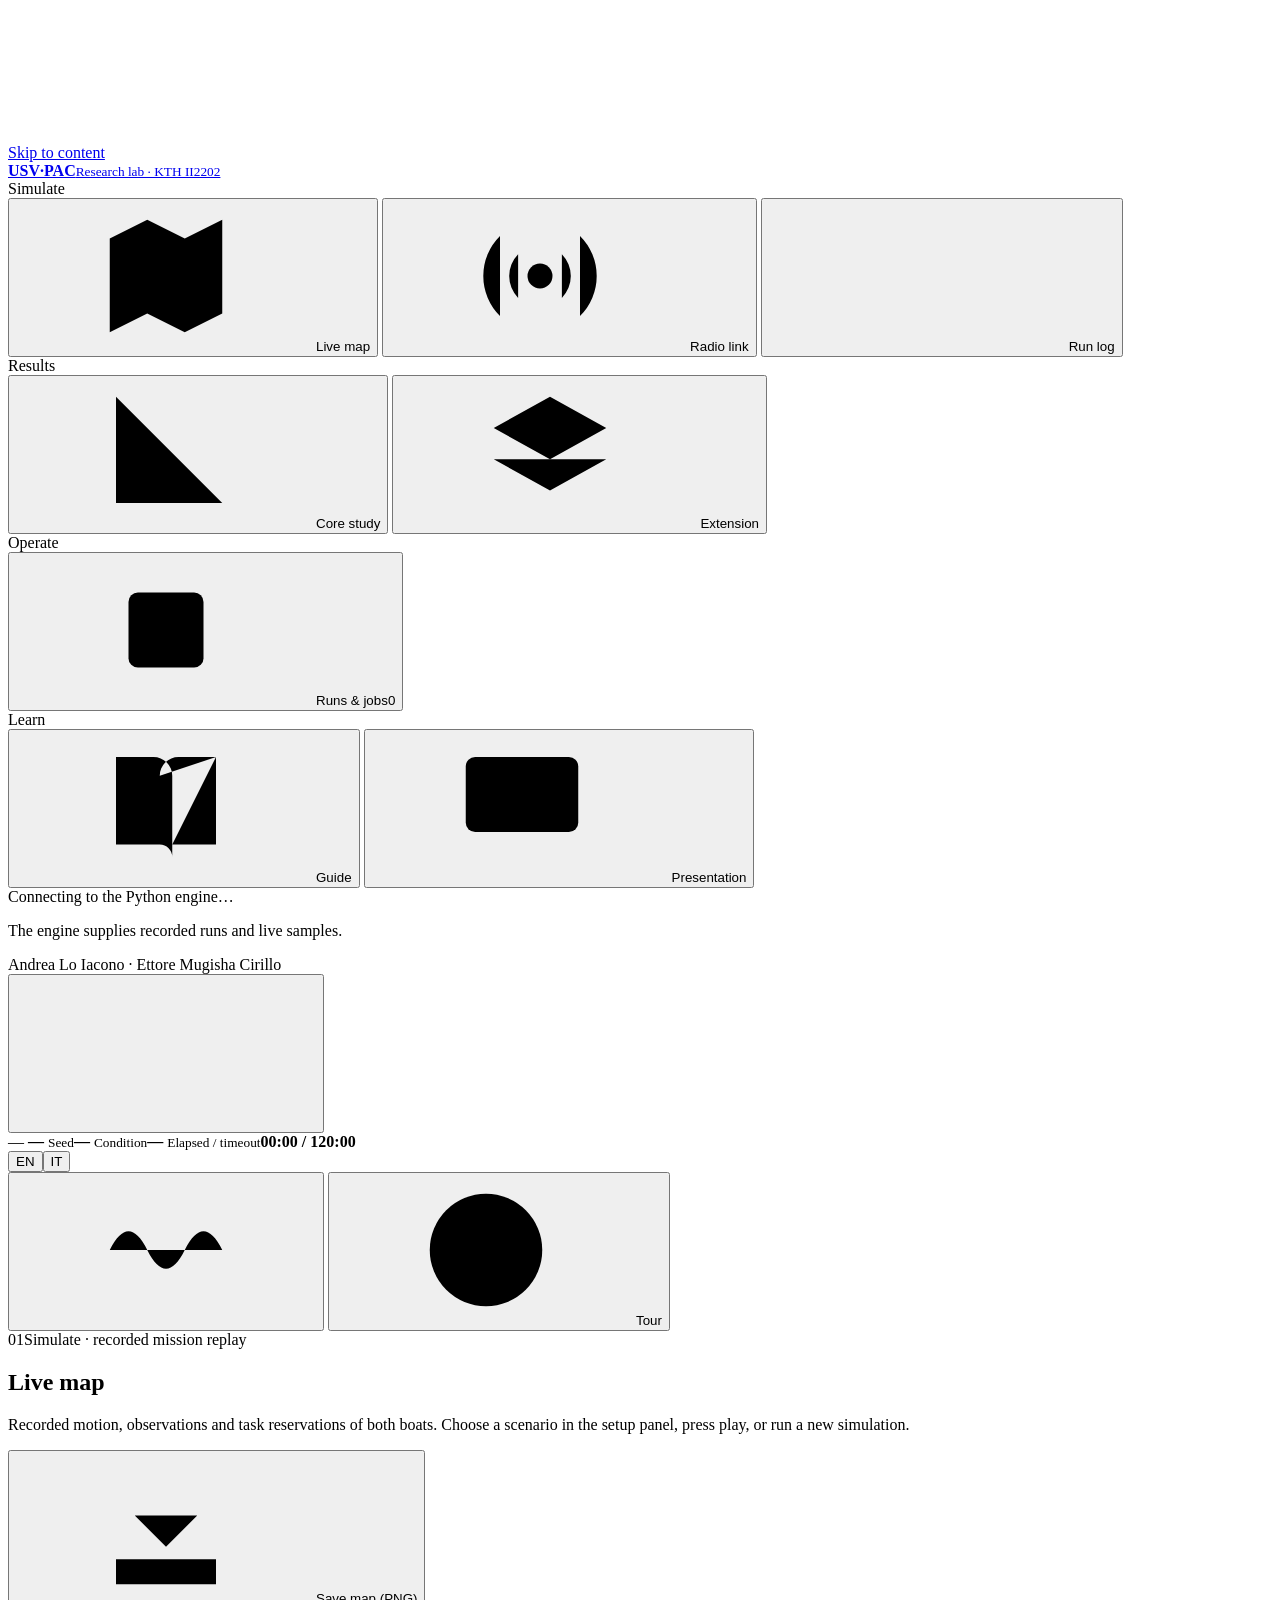
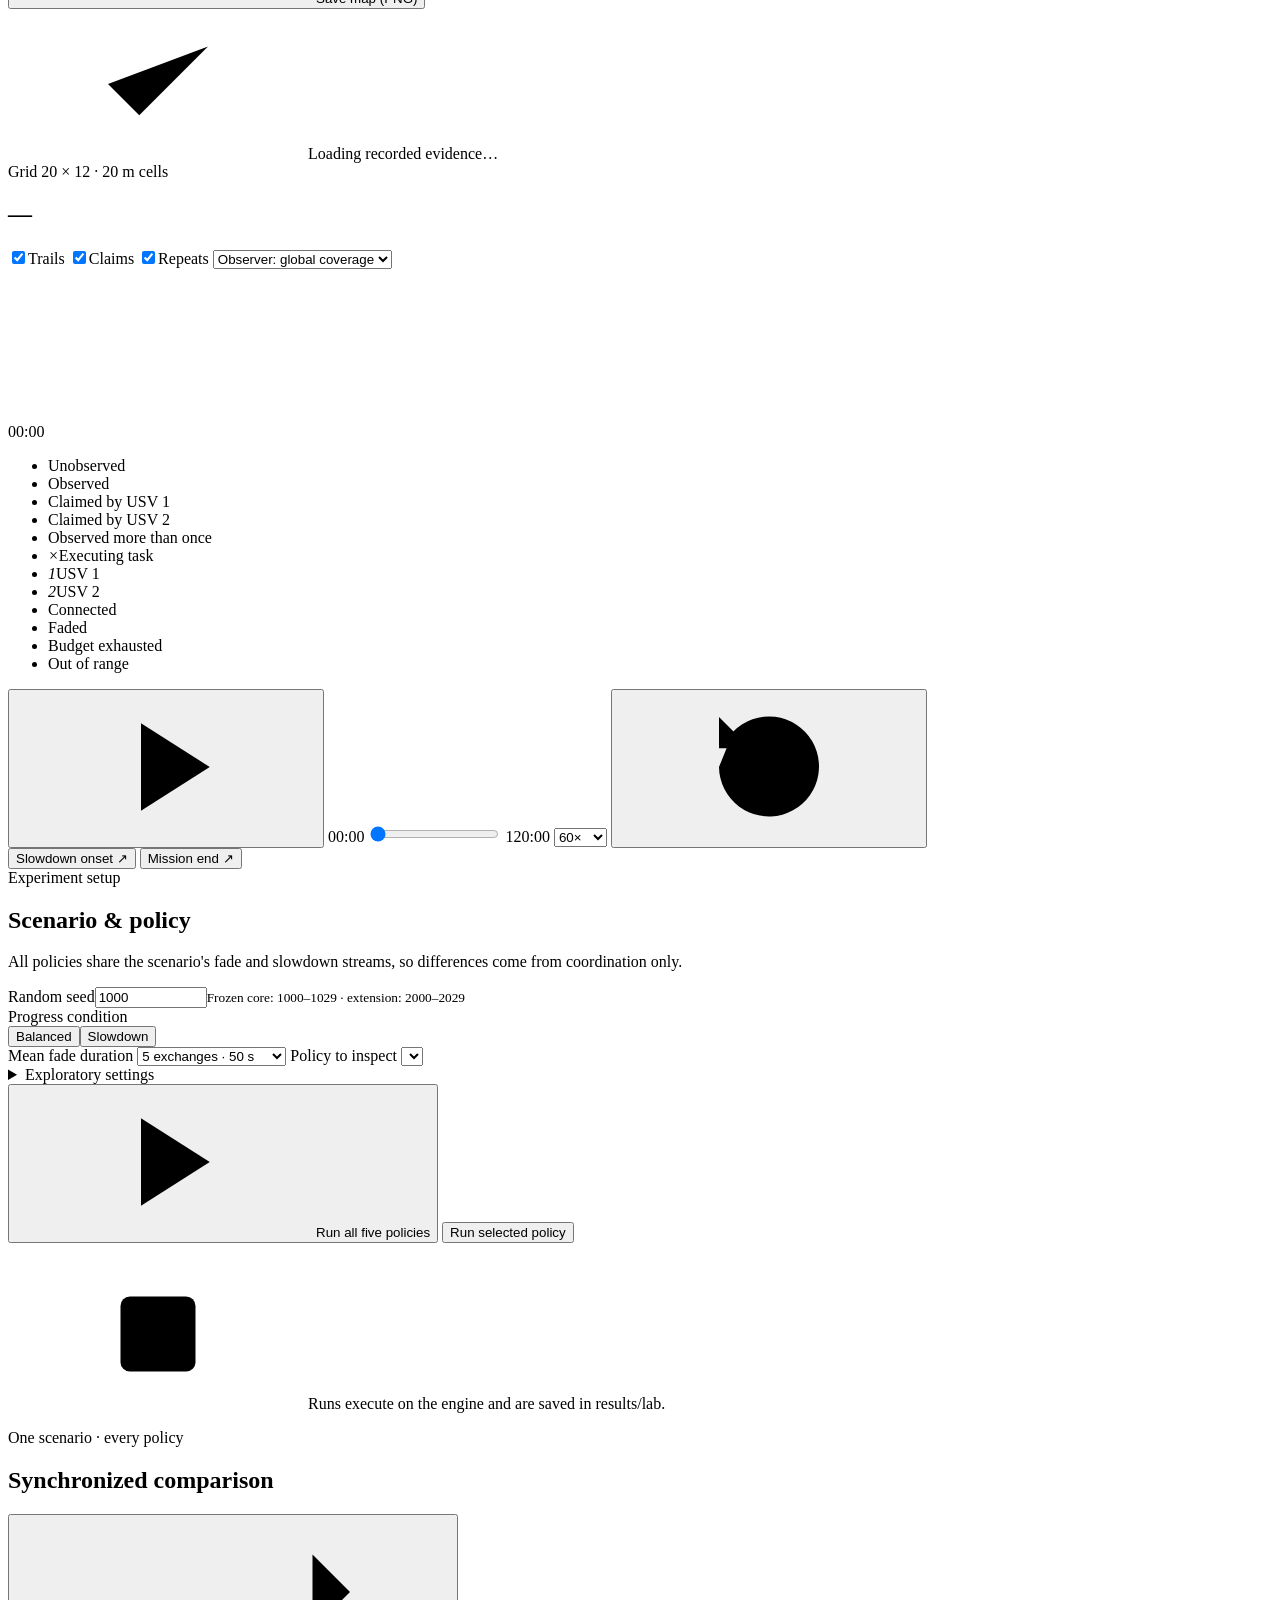
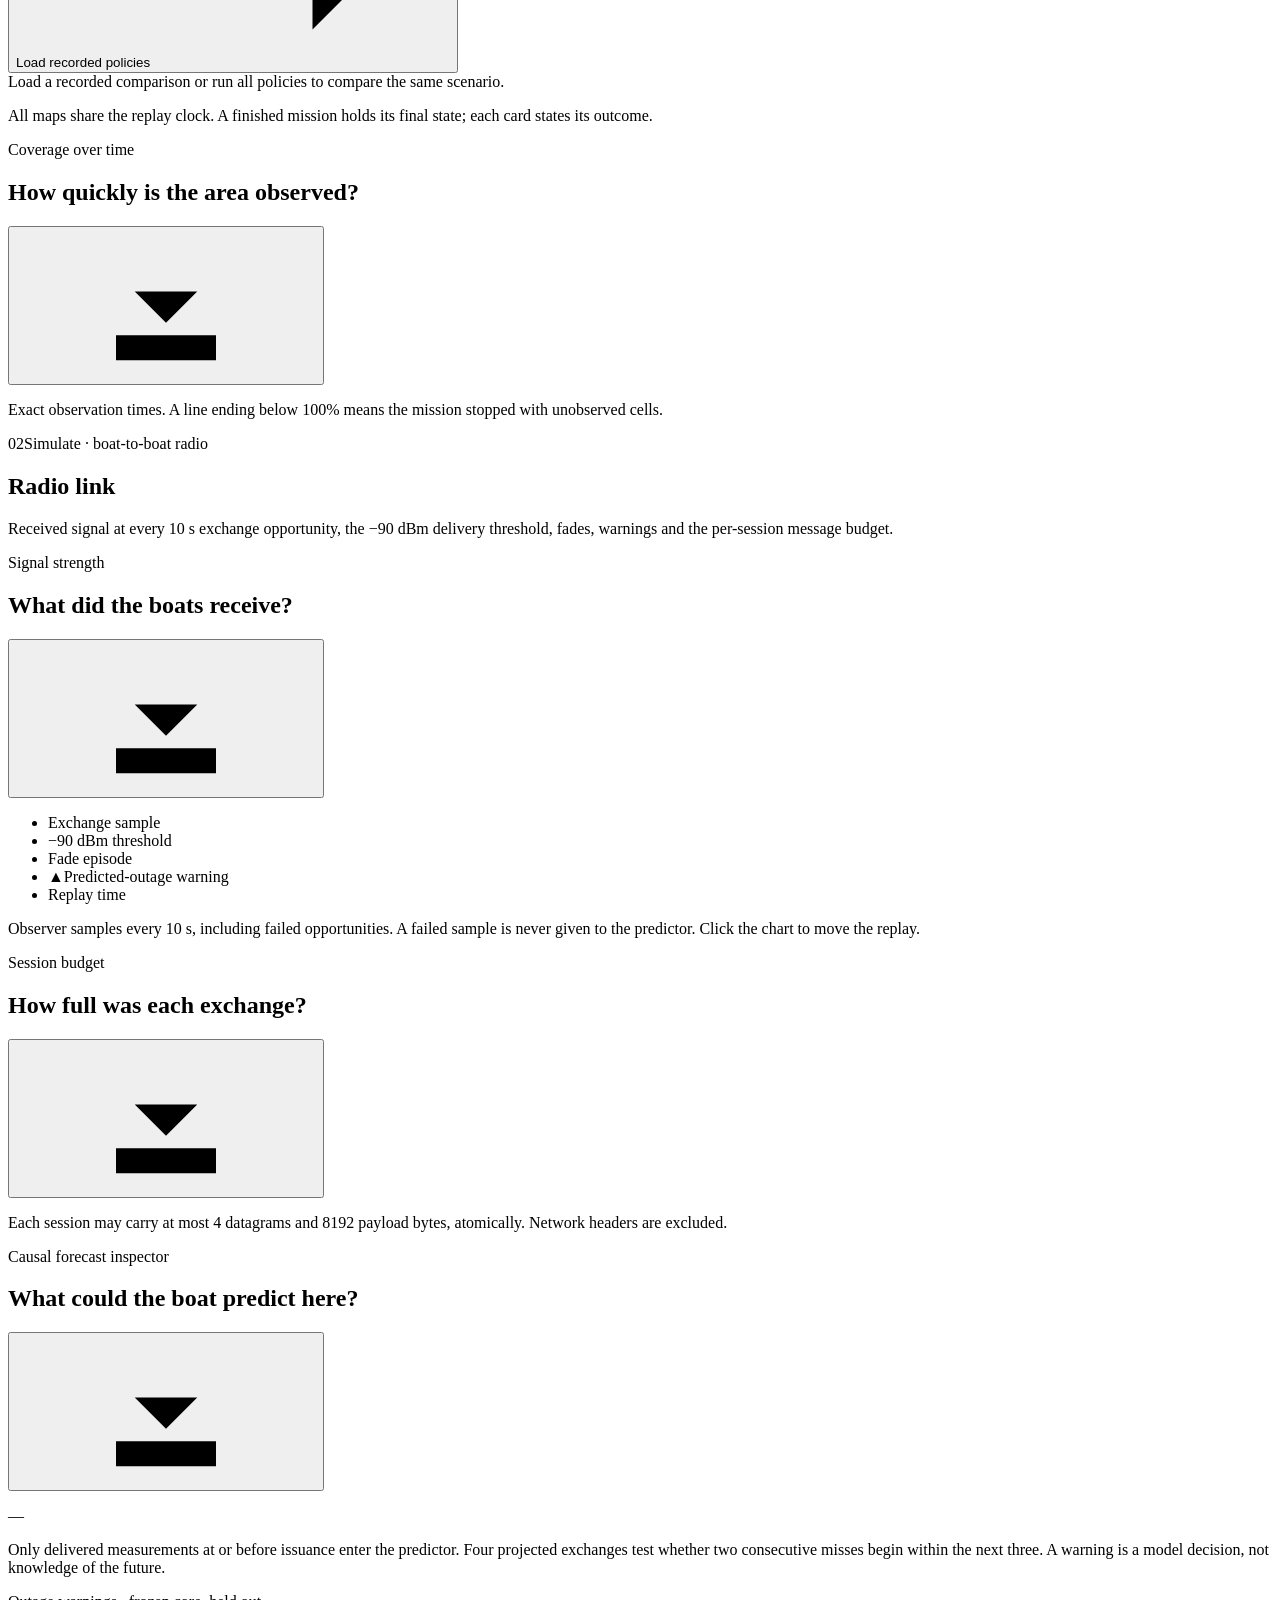
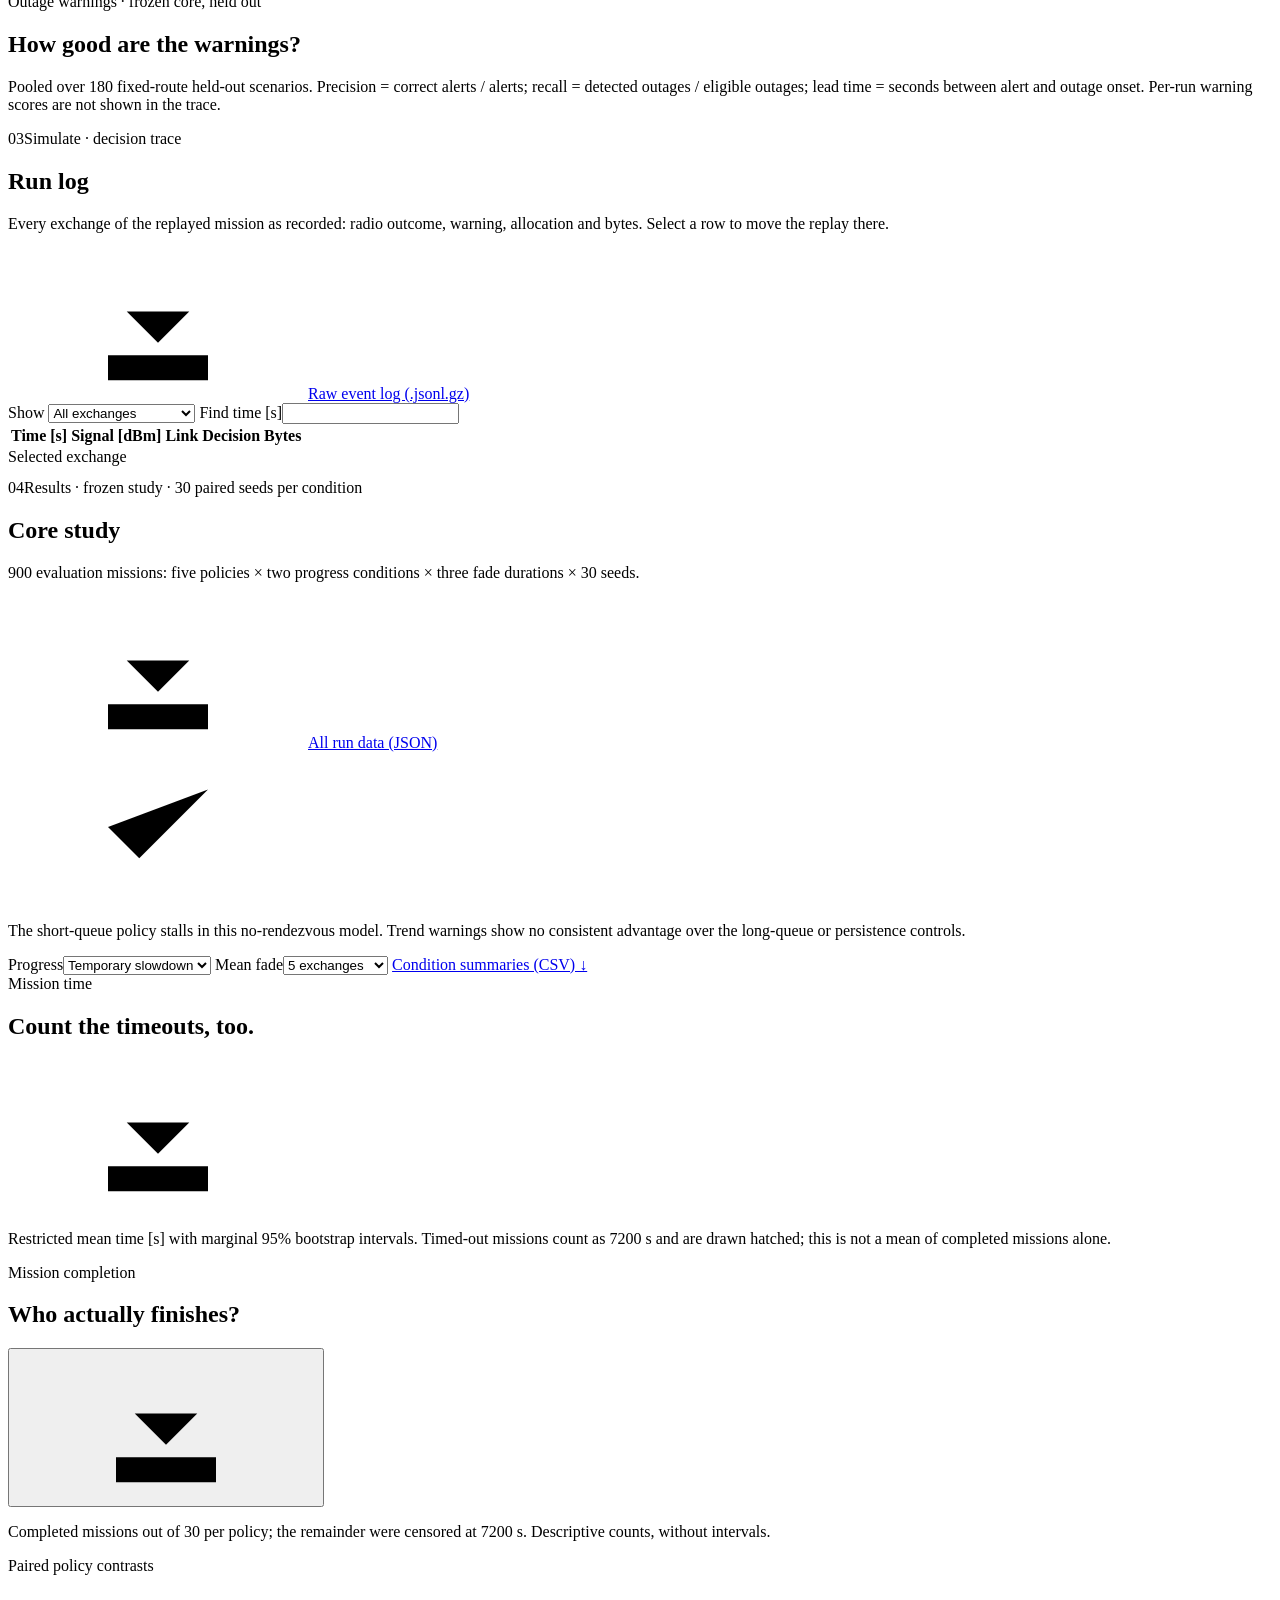
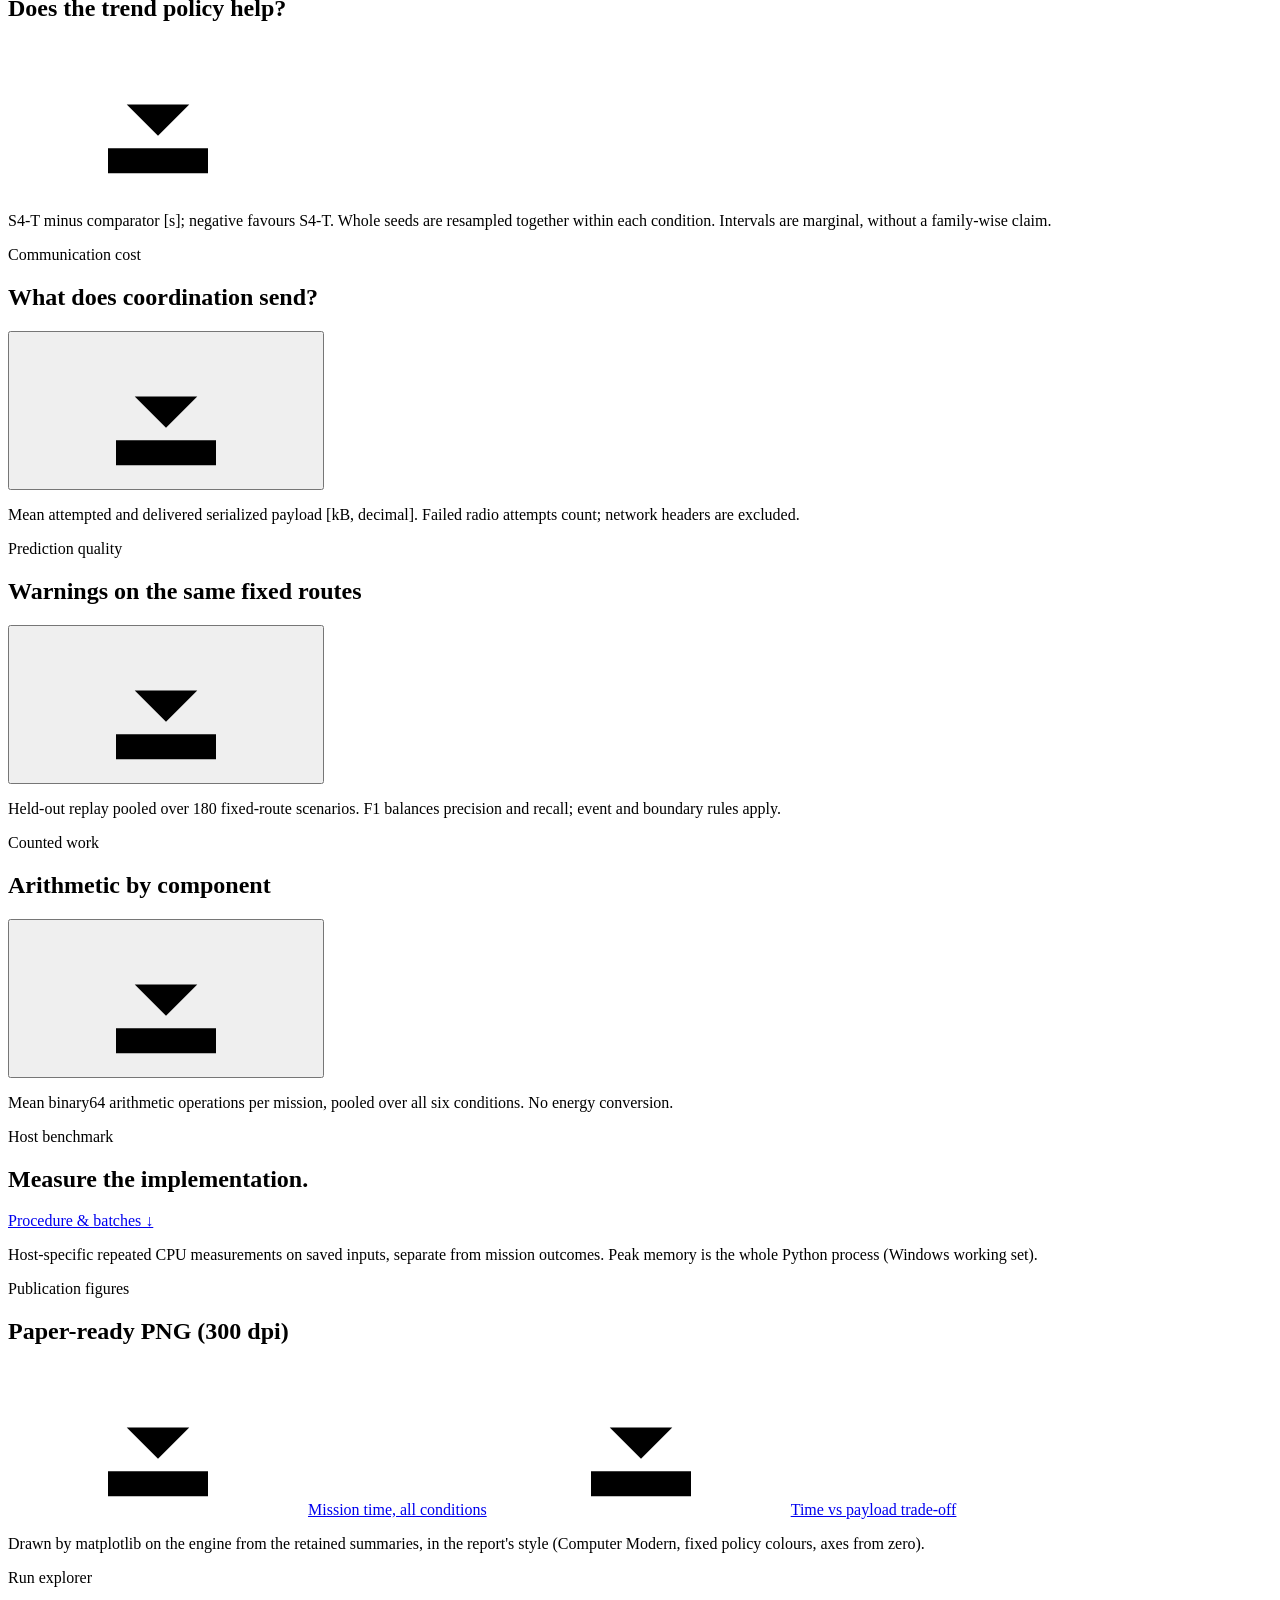
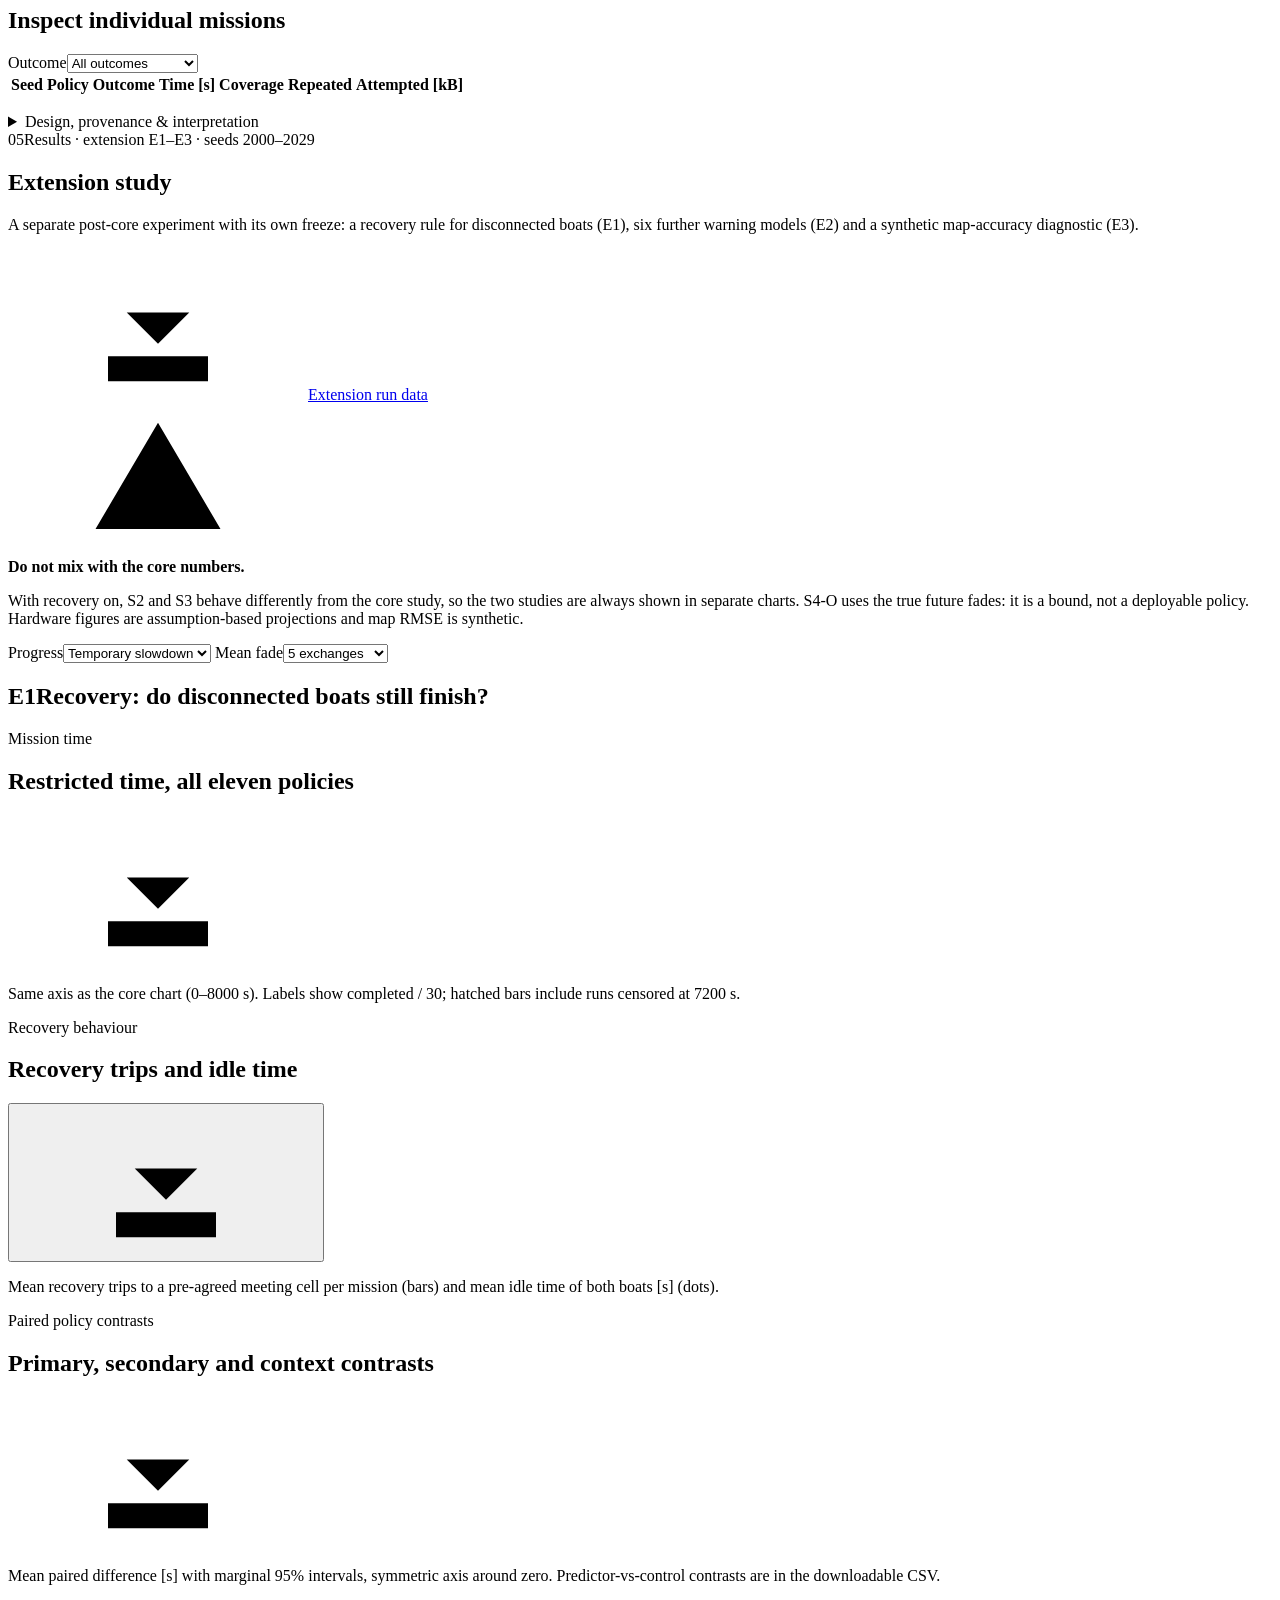
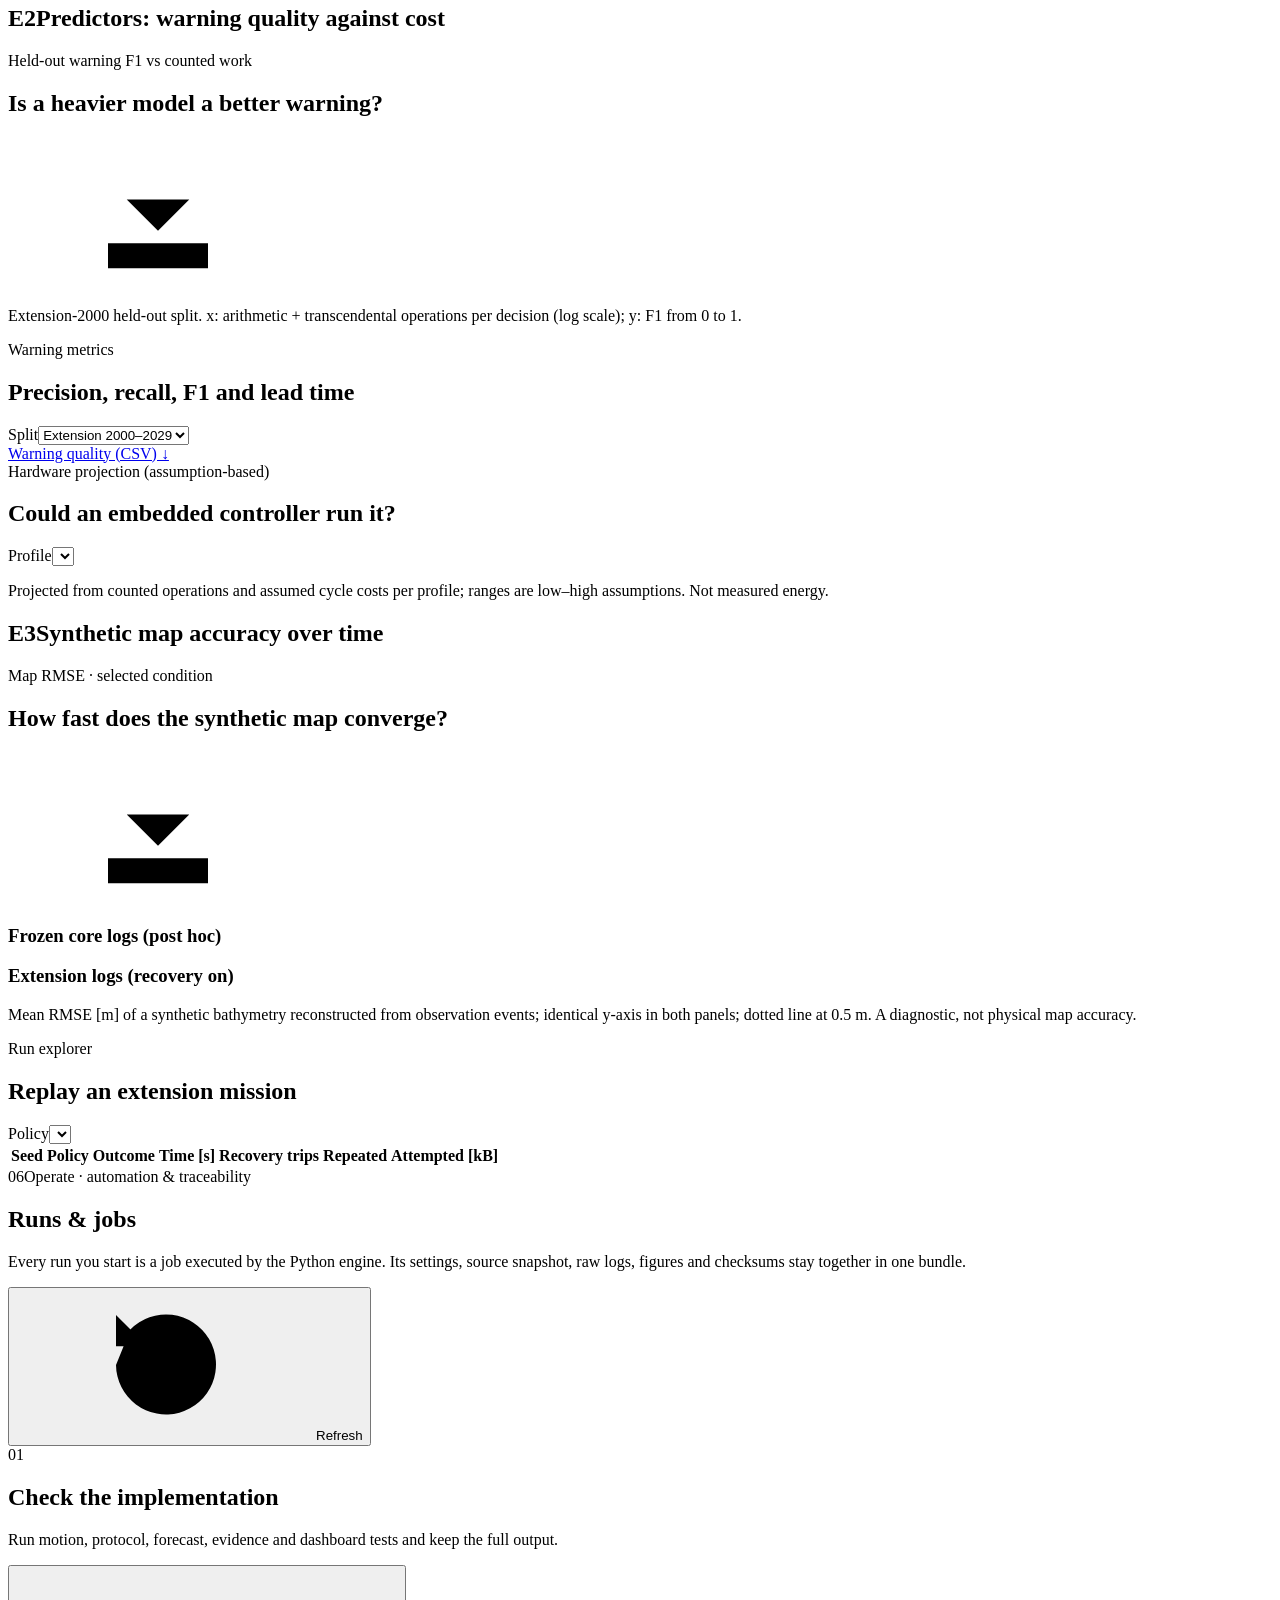
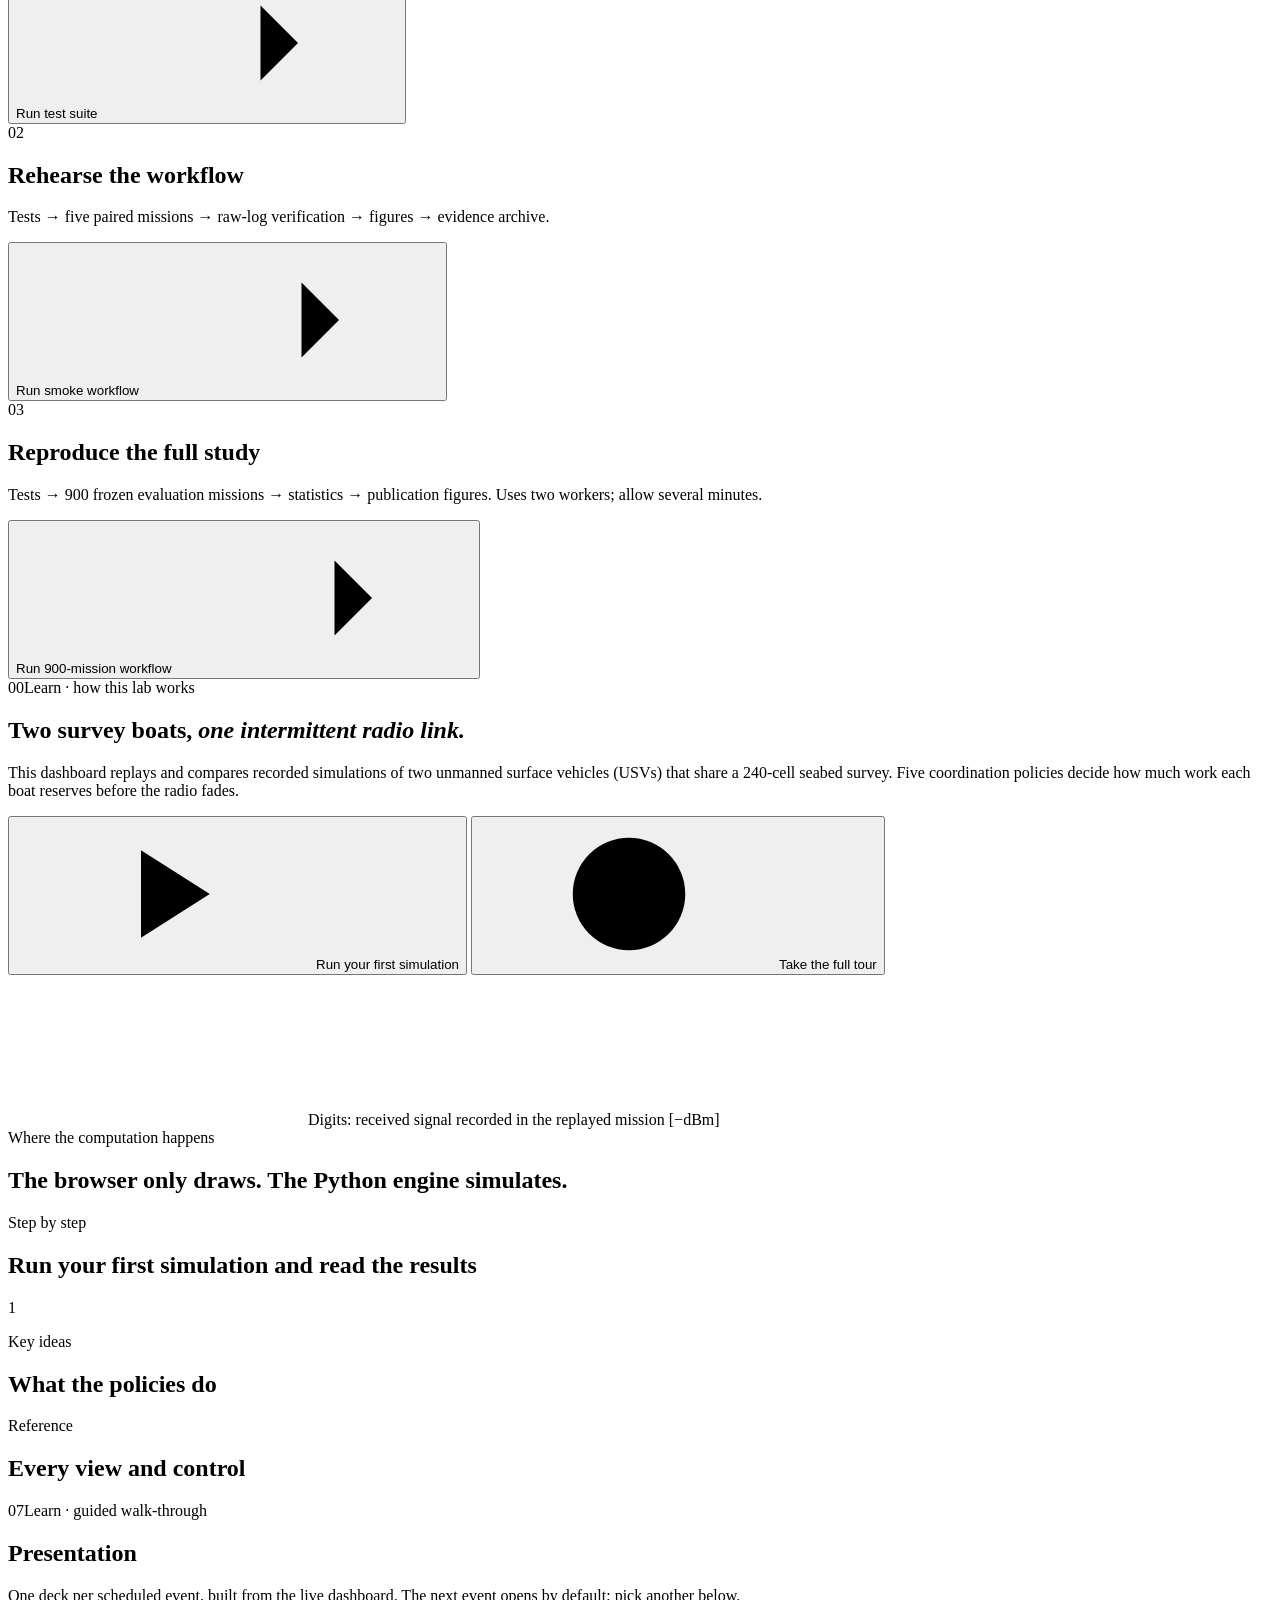
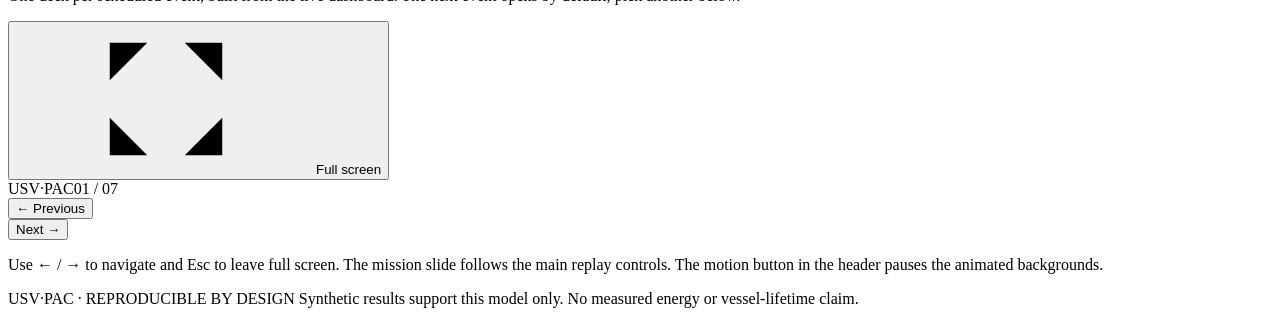
==== commit fa082406: "Run the research lab locally or through an outbound simulation engine" ====
--- a/code/simulation/src/usv_sim/web/index.html
+++ b/code/simulation/src/usv_sim/web/index.html
@@ -59,7 +59,7 @@
       </nav>
       <div class="sidebar-footer">
         <div class="engine"><span class="status-dot" id="engine-dot"></span><span id="connection" data-i18n="engine.connecting">Connecting to the Python engine…</span></div>
-        <p data-i18n="sidebar.note">Every number on these pages comes from recorded runs on this computer.</p>
+        <p data-i18n="sidebar.note">The engine supplies recorded runs and live samples.</p>
         <span class="authors">Andrea Lo Iacono · Ettore Mugisha Cirillo</span>
       </div>
     </aside>
@@ -187,7 +187,12 @@
               <div id="run-progress" class="run-progress" role="status" aria-live="polite" hidden>
                 <span id="run-status"></span><progress id="run-meter" value="0" max="5"></progress>
               </div>
-              <p class="setup-note"><svg><use href="#i-cpu" /></svg><span data-i18n="setup.note">Runs execute in Python on this computer and are saved as a new bundle in results/lab. Frozen evidence is never modified.</span></p>
+                <figure id="live-sample" hidden>
+                  <figcaption data-i18n="live.last">Latest sample from the engine</figcaption>
+                  <canvas width="300" height="180" id="live-grid" style="width:100%;height:auto"></canvas>
+                  <small id="live-reading"></small>
+                </figure>
+                <p class="setup-note"><svg><use href="#i-cpu" /></svg><span data-i18n="setup.note">Runs execute on the engine and are saved in results/lab.</span></p>
             </aside>
           </div>
 
@@ -396,7 +401,7 @@
               <a class="button secondary" href="/api/figure?name=core-mission-time"><svg><use href="#i-download" /></svg><span data-i18n="pf.time">Mission time, all conditions</span></a>
               <a class="button secondary" href="/api/figure?name=core-resource-tradeoff"><svg><use href="#i-download" /></svg><span data-i18n="pf.tradeoff">Time vs payload trade-off</span></a>
             </div>
-            <p class="footnote" data-i18n="pf.note">Drawn by matplotlib on this computer from the retained summaries, in the report's style (Computer Modern, fixed policy colours, axes from zero).</p>
+            <p class="footnote" data-i18n="pf.note">Drawn by matplotlib on the engine from the retained summaries, in the report's style (Computer Modern, fixed policy colours, axes from zero).</p>
           </article>
           <article class="card data-card">
             <div class="card-head">
@@ -565,7 +570,7 @@
 
           <article class="card scroll-reveal">
             <span class="card-kicker" data-i18n="arch.kicker">Where the computation happens</span>
-            <h2 data-i18n="arch.title">The browser only draws. Python on this computer simulates.</h2>
+            <h2 data-i18n="arch.title">The browser only draws. The Python engine simulates.</h2>
             <div class="arch" id="architecture" role="img" data-i18n-aria="arch.aria" aria-label="Architecture: browser, local Python server, job queue, workflow, simulation model, results folder, replay"></div>
             <ol class="arch-legend" id="arch-steps"></ol>
           </article>
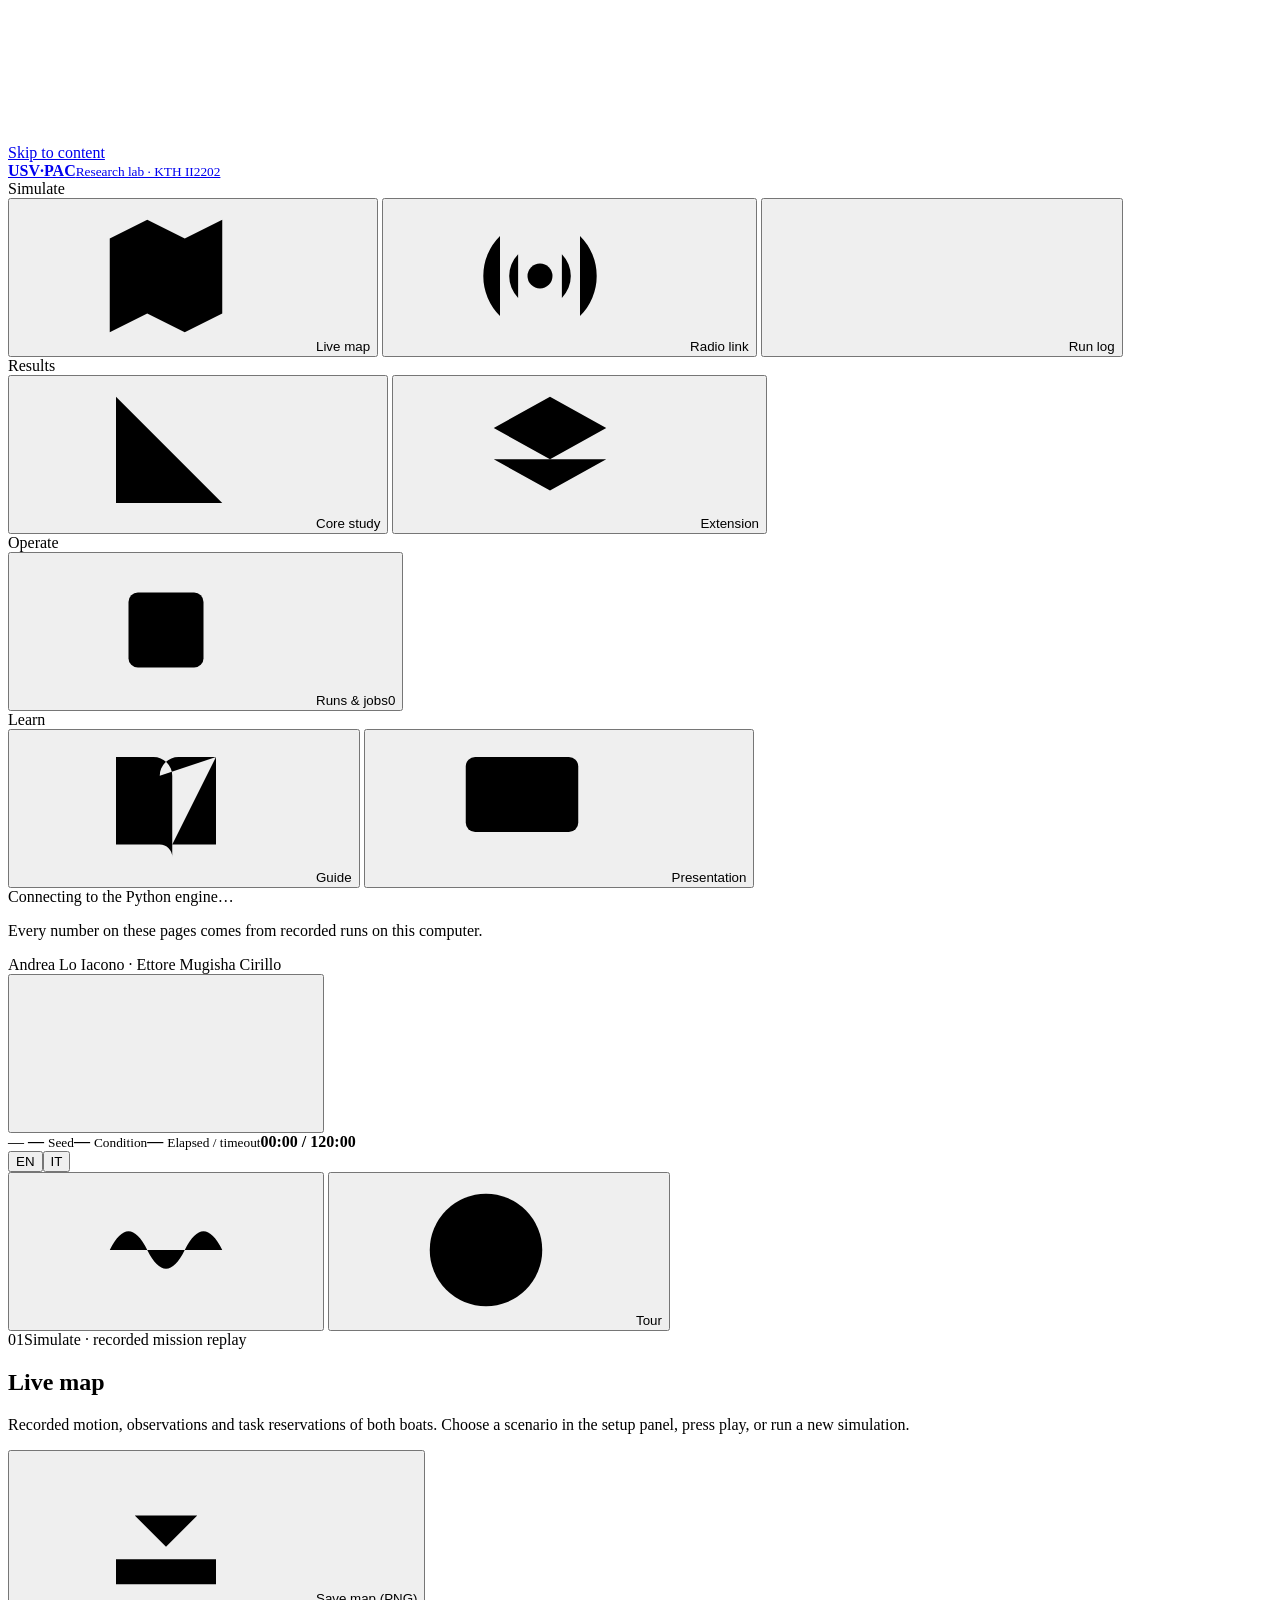
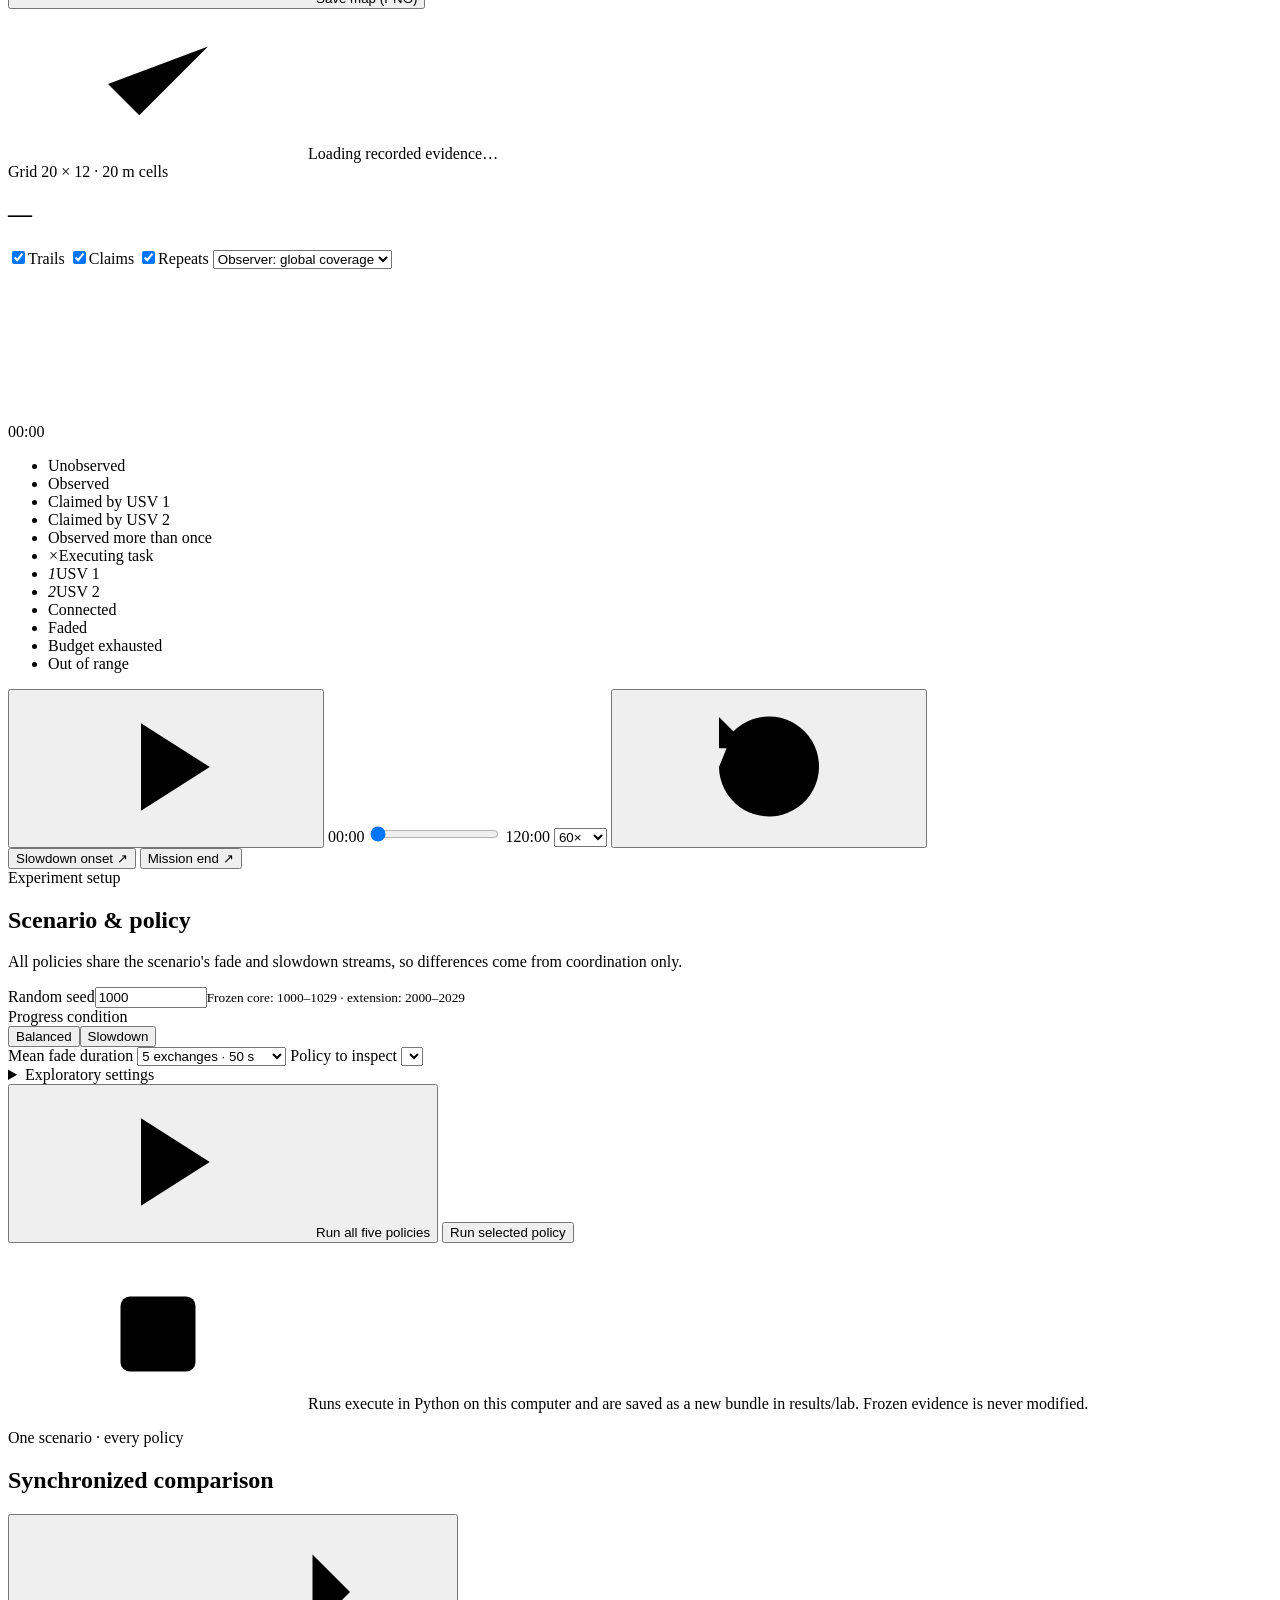
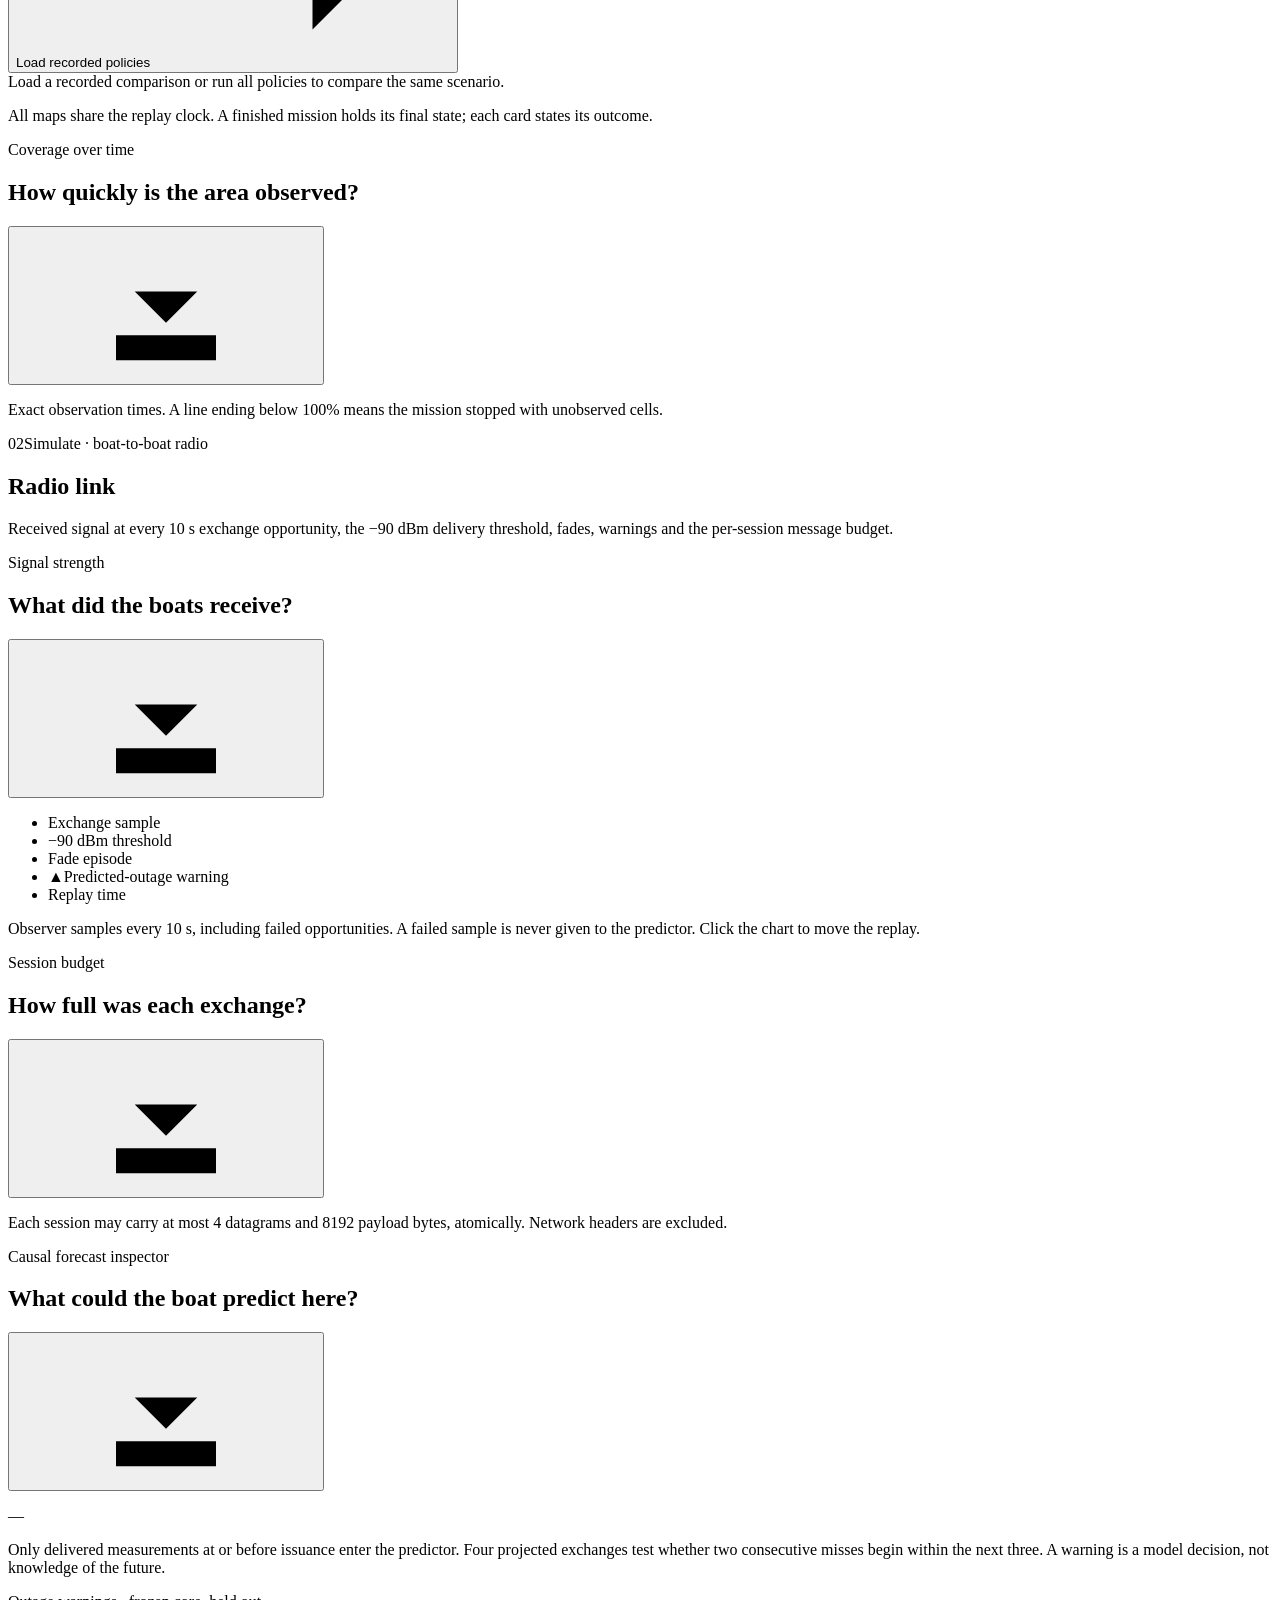
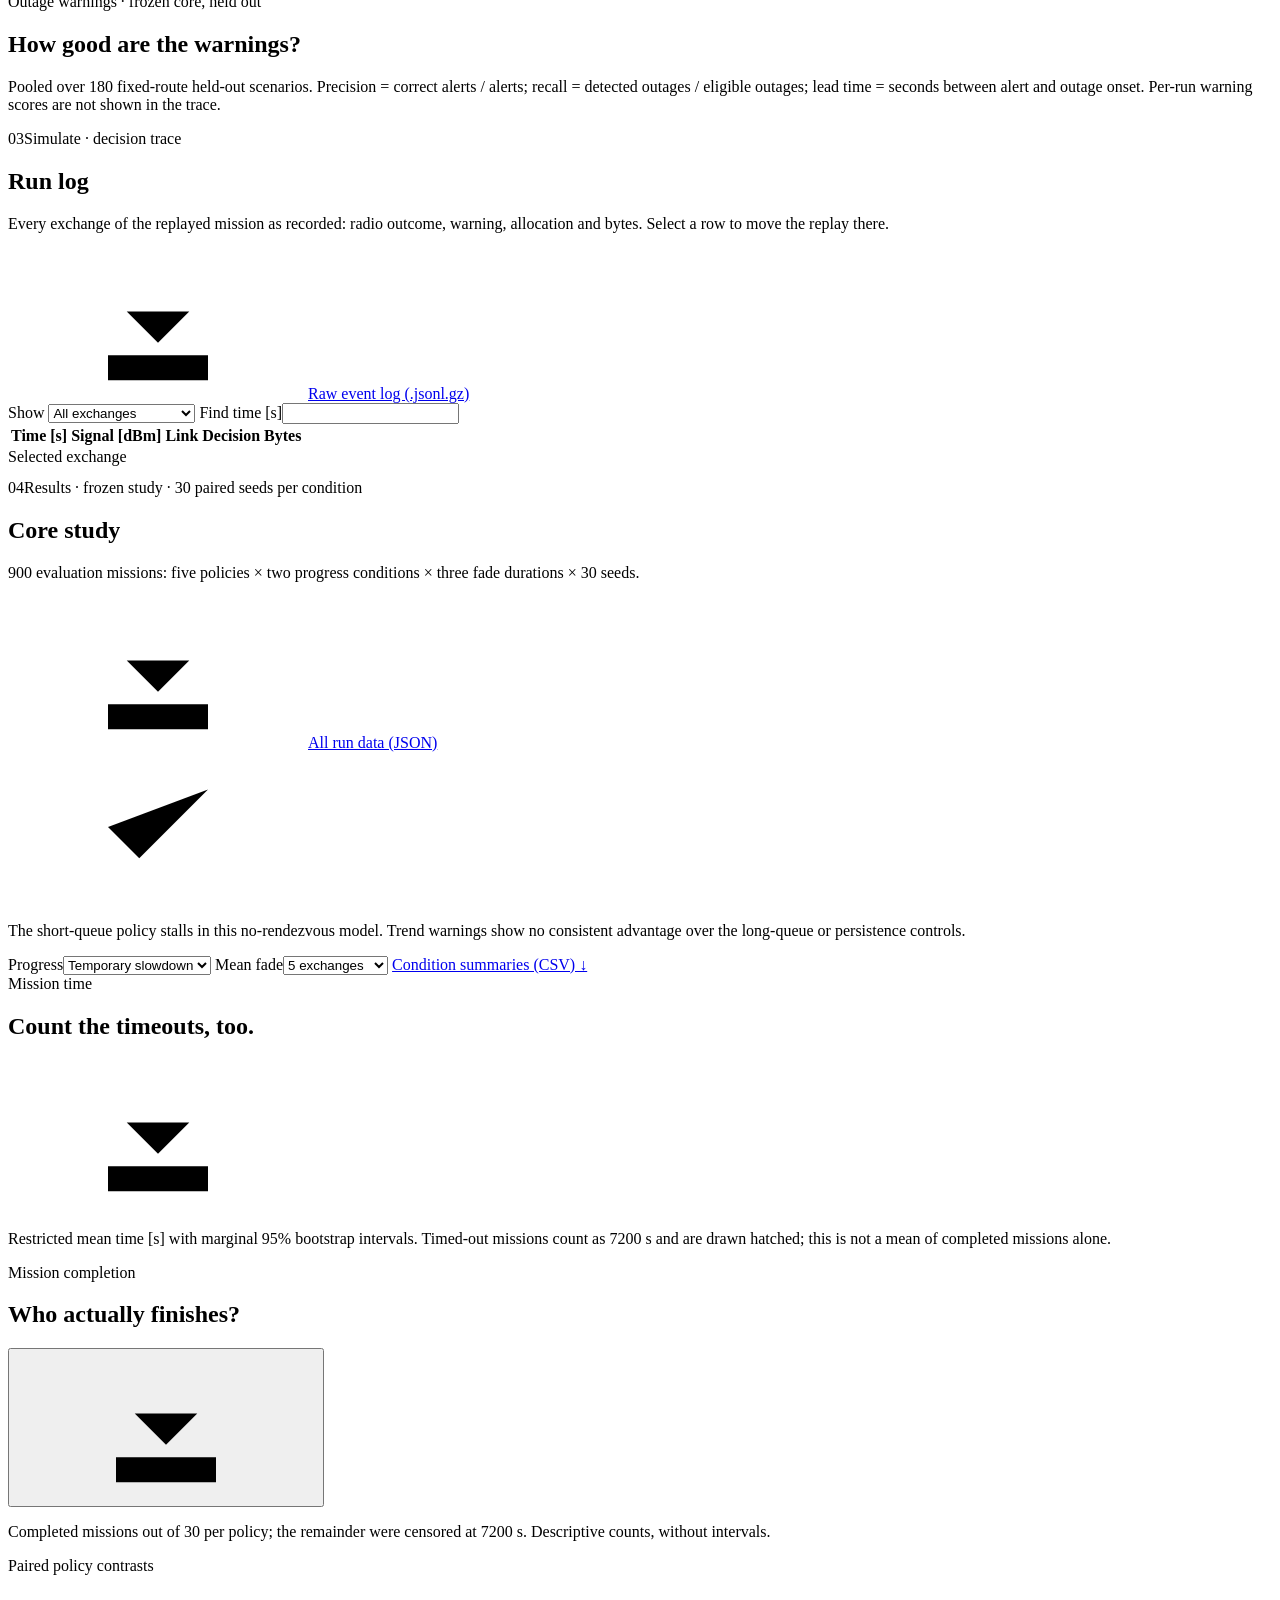
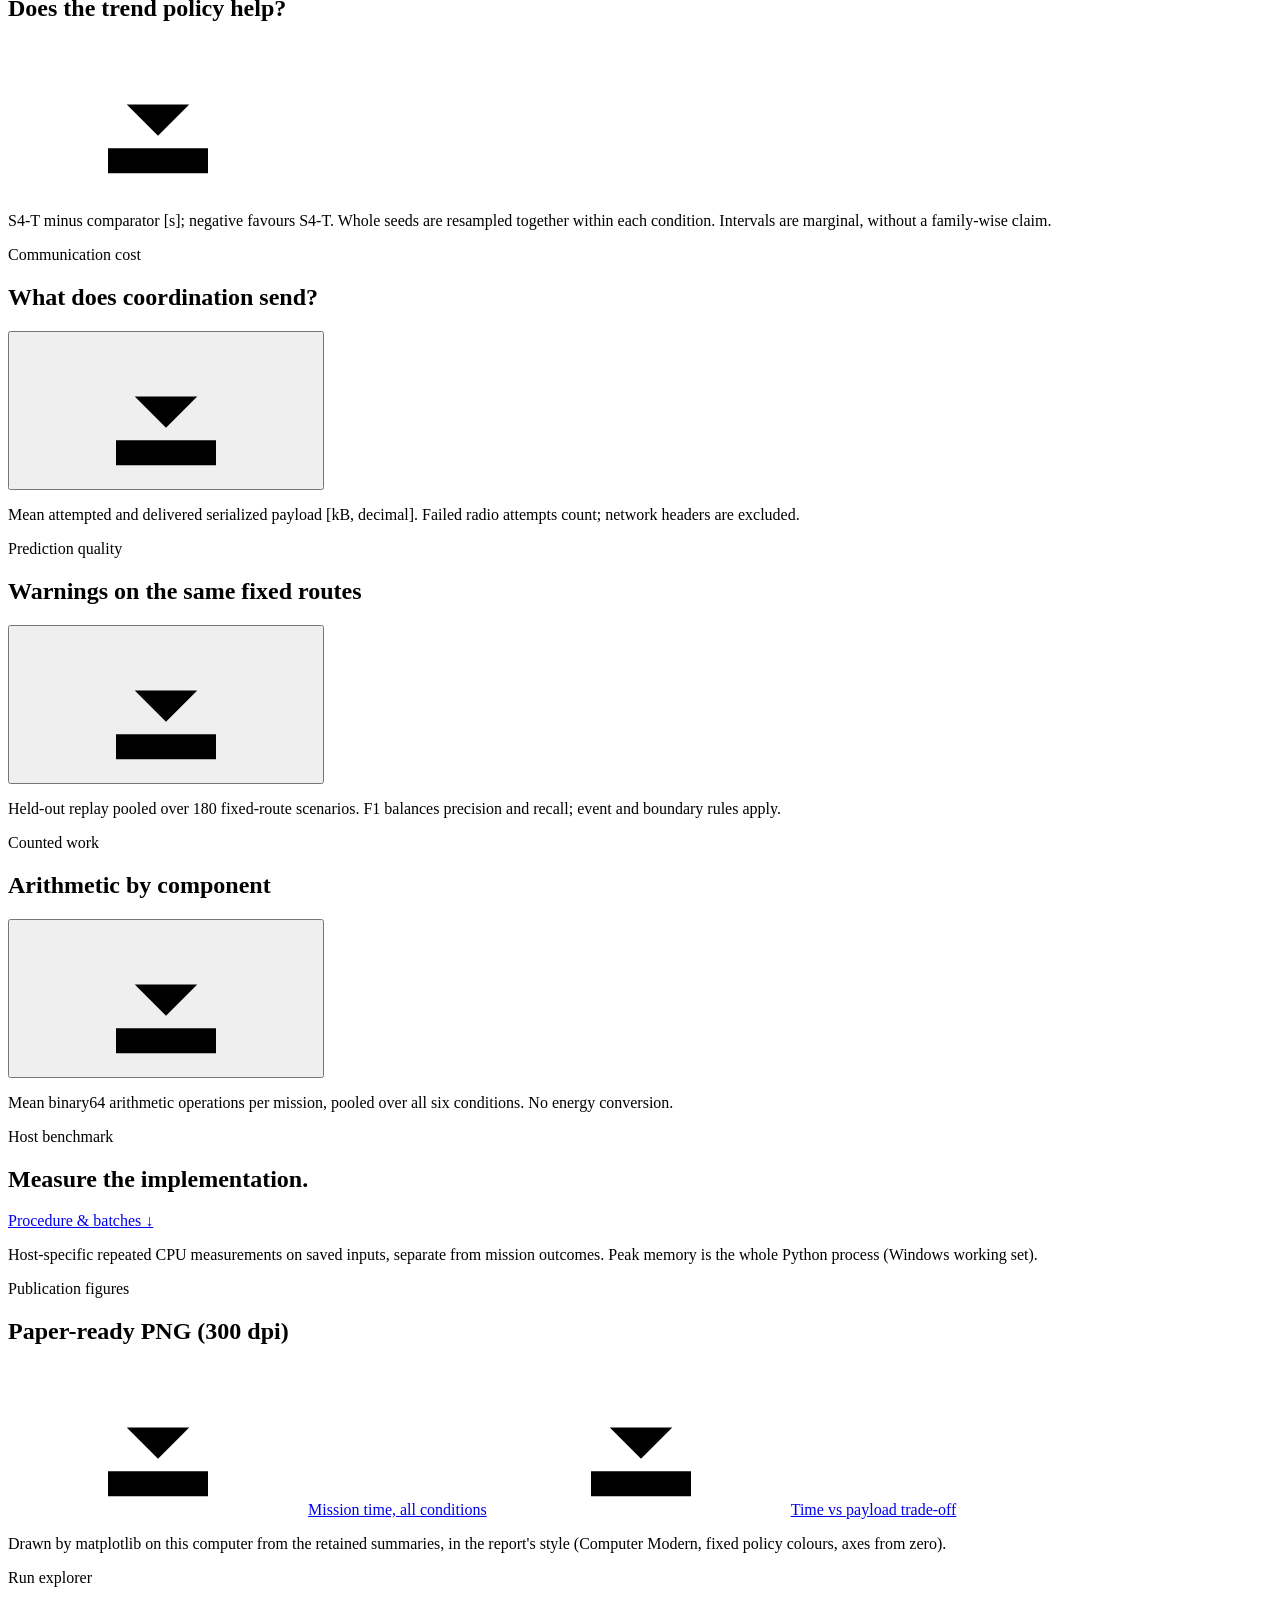
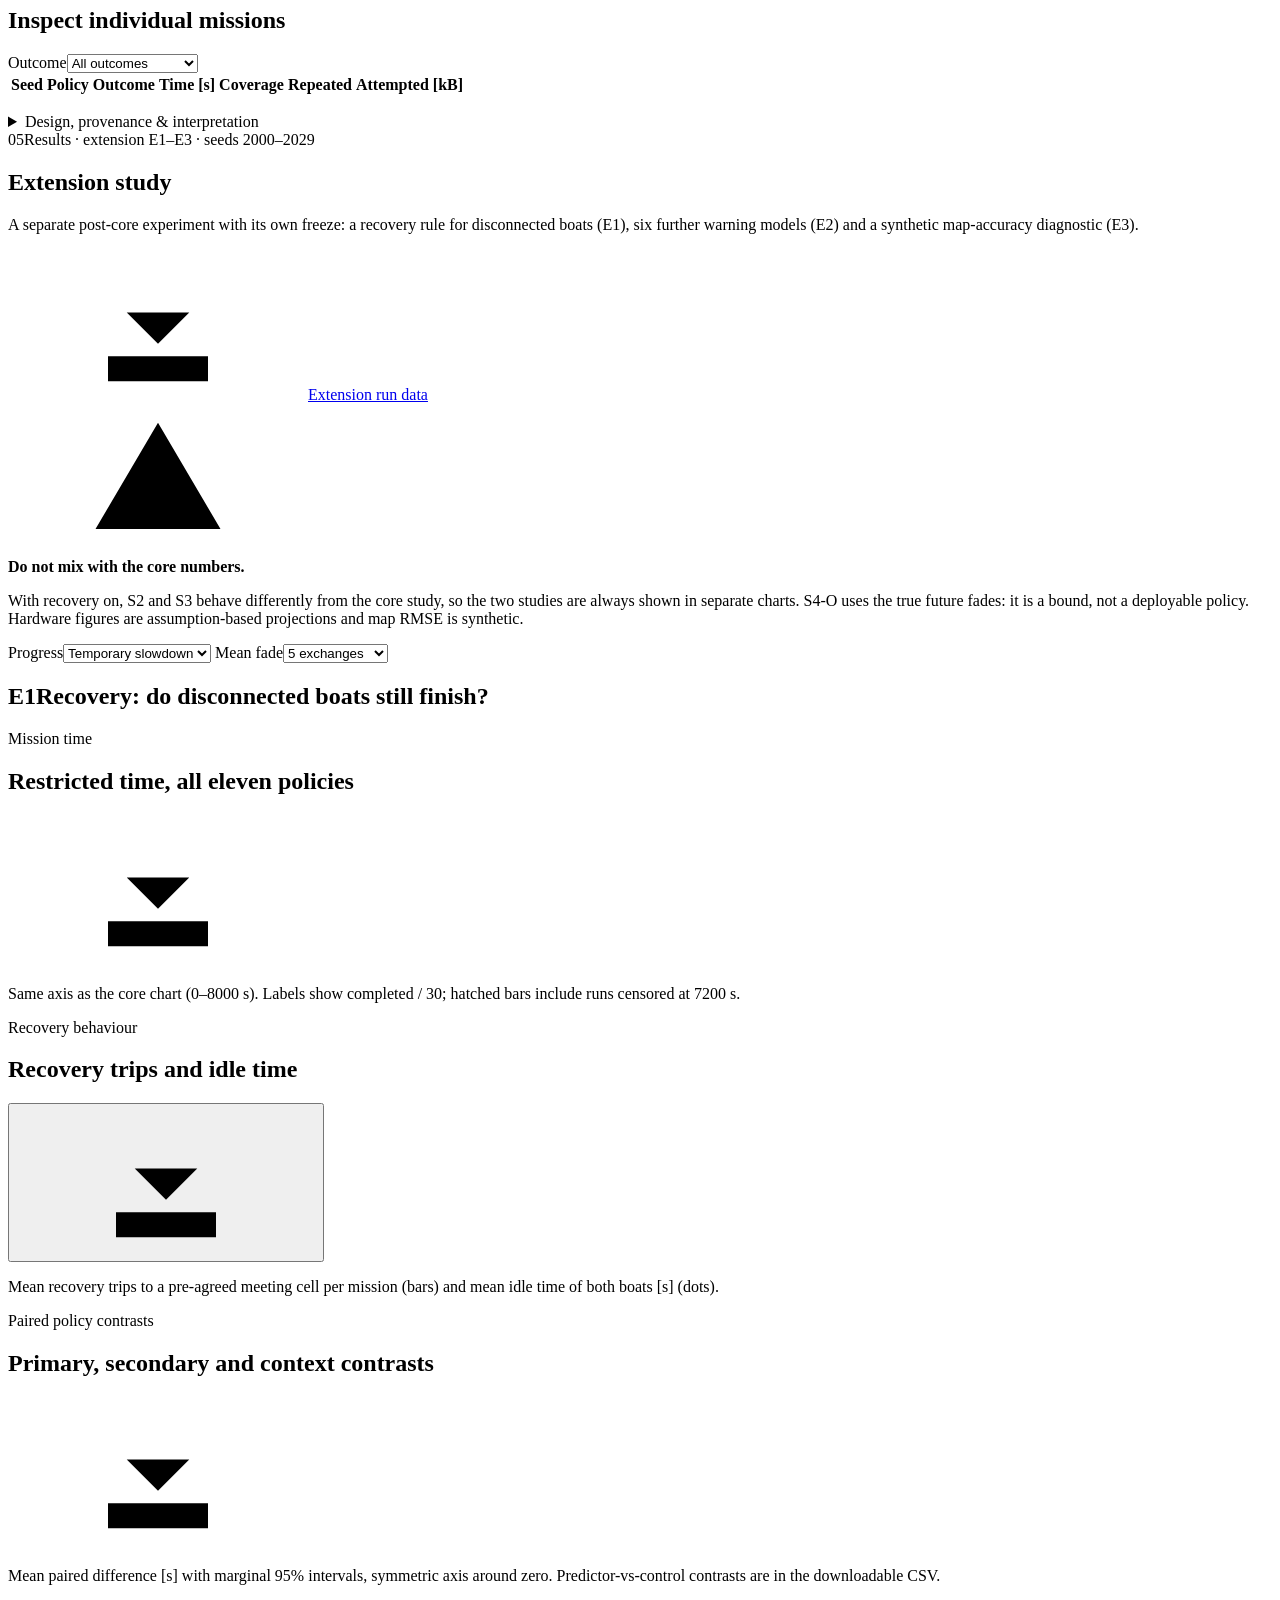
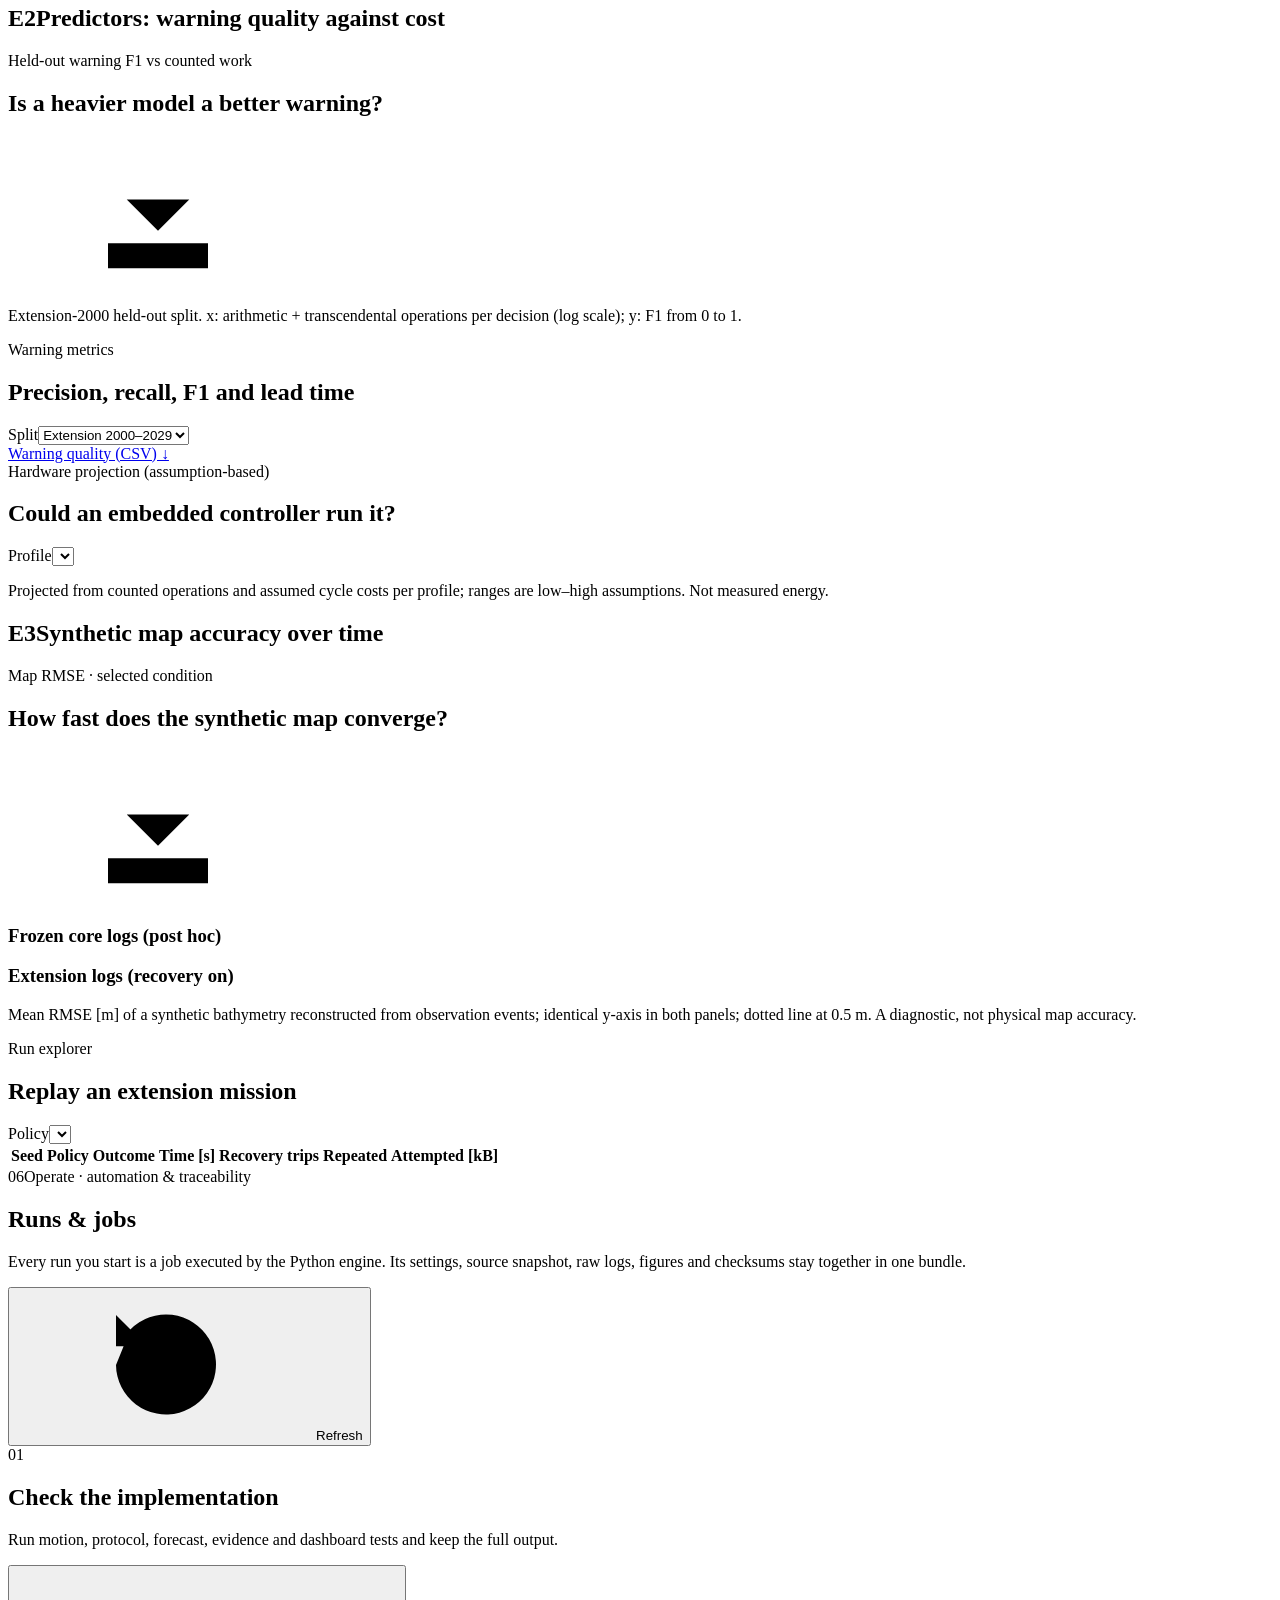
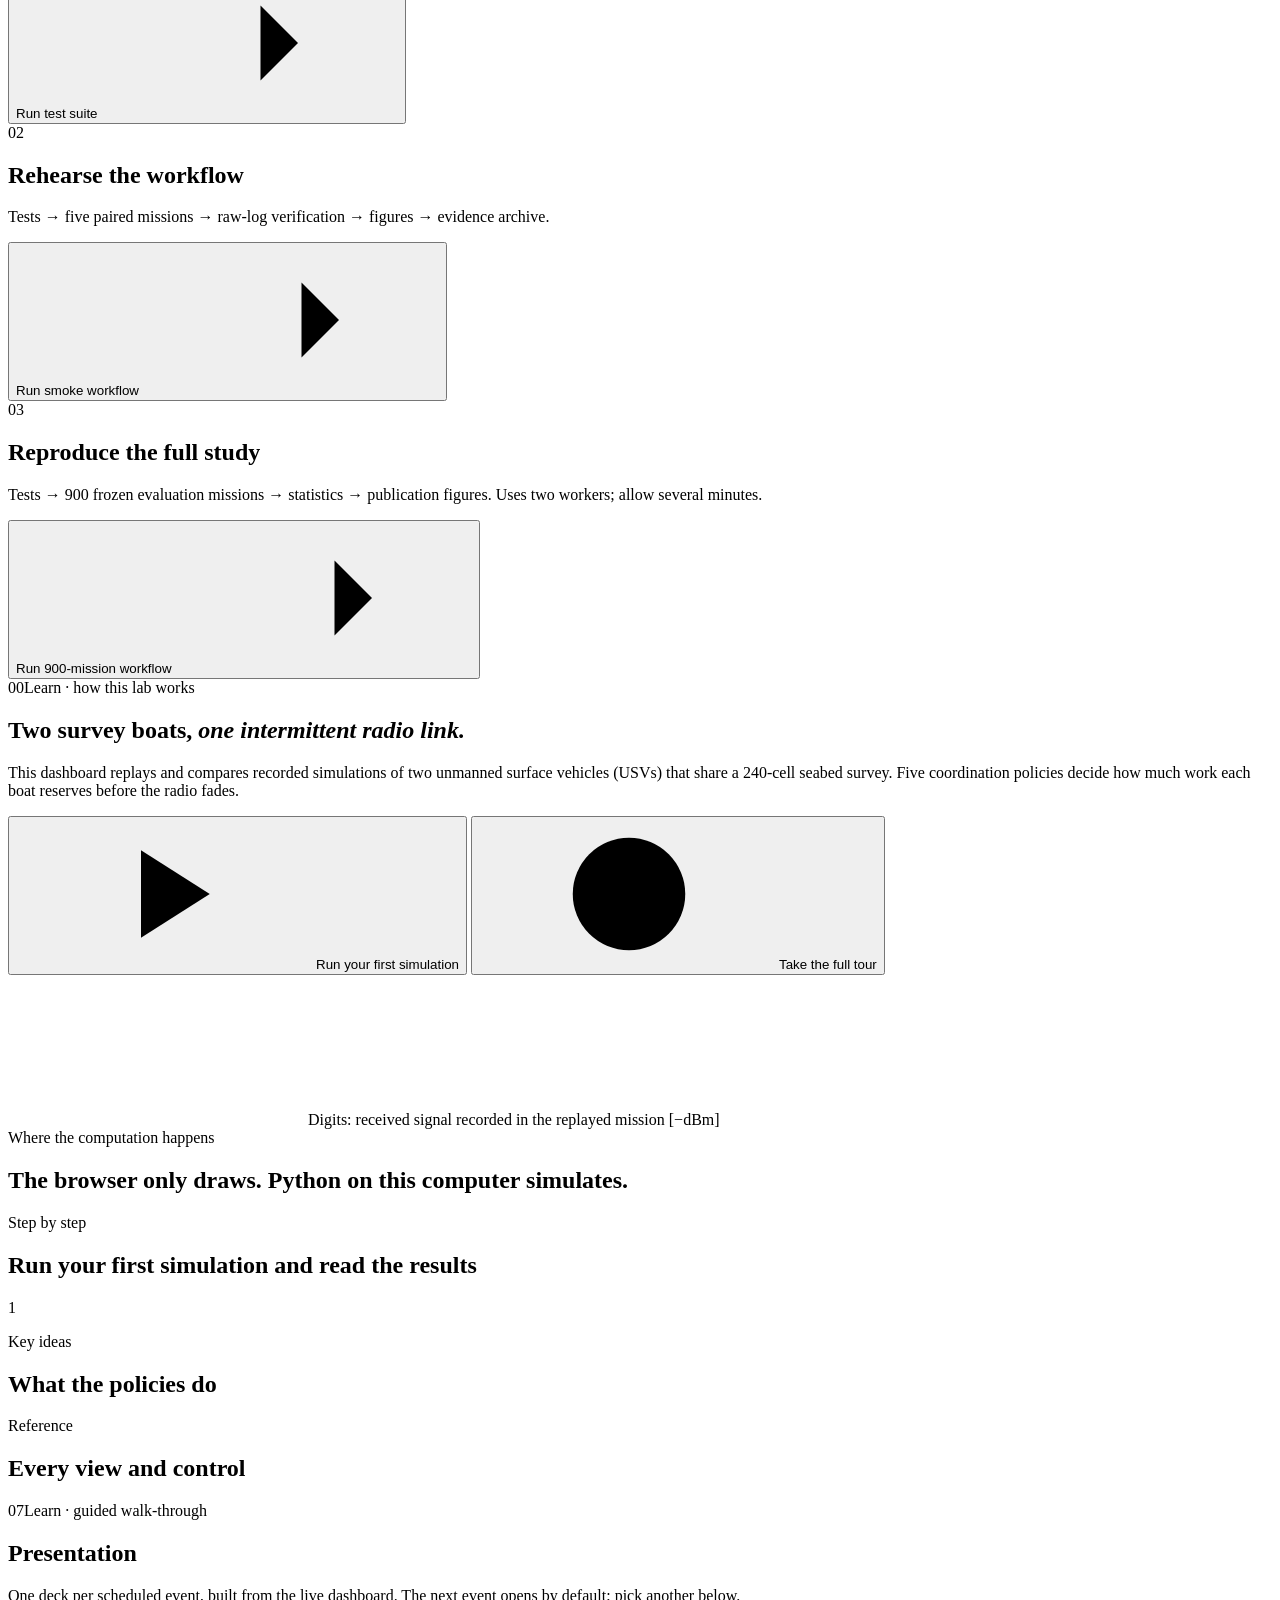
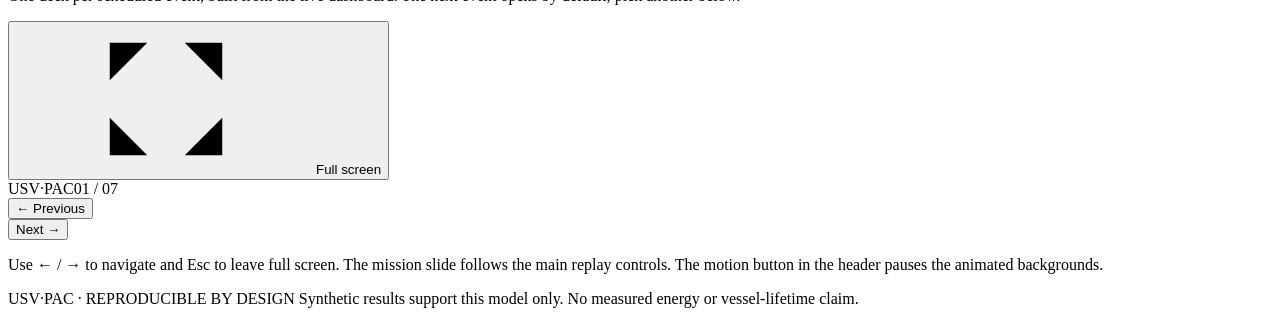
==== commit 8e234747: "Merge branch 'dev-code' into dev" ====
--- a/code/simulation/src/usv_sim/web/index.html
+++ b/code/simulation/src/usv_sim/web/index.html
@@ -59,7 +59,7 @@
       </nav>
       <div class="sidebar-footer">
         <div class="engine"><span class="status-dot" id="engine-dot"></span><span id="connection" data-i18n="engine.connecting">Connecting to the Python engine…</span></div>
-        <p data-i18n="sidebar.note">The engine supplies recorded runs and live samples.</p>
+        <p data-i18n="sidebar.note">Every number on these pages comes from recorded runs on this computer.</p>
         <span class="authors">Andrea Lo Iacono · Ettore Mugisha Cirillo</span>
       </div>
     </aside>
@@ -187,12 +187,7 @@
               <div id="run-progress" class="run-progress" role="status" aria-live="polite" hidden>
                 <span id="run-status"></span><progress id="run-meter" value="0" max="5"></progress>
               </div>
-                <figure id="live-sample" hidden>
-                  <figcaption data-i18n="live.last">Latest sample from the engine</figcaption>
-                  <canvas width="300" height="180" id="live-grid" style="width:100%;height:auto"></canvas>
-                  <small id="live-reading"></small>
-                </figure>
-                <p class="setup-note"><svg><use href="#i-cpu" /></svg><span data-i18n="setup.note">Runs execute on the engine and are saved in results/lab.</span></p>
+              <p class="setup-note"><svg><use href="#i-cpu" /></svg><span data-i18n="setup.note">Runs execute in Python on this computer and are saved as a new bundle in results/lab. Frozen evidence is never modified.</span></p>
             </aside>
           </div>
 
@@ -401,7 +396,7 @@
               <a class="button secondary" href="/api/figure?name=core-mission-time"><svg><use href="#i-download" /></svg><span data-i18n="pf.time">Mission time, all conditions</span></a>
               <a class="button secondary" href="/api/figure?name=core-resource-tradeoff"><svg><use href="#i-download" /></svg><span data-i18n="pf.tradeoff">Time vs payload trade-off</span></a>
             </div>
-            <p class="footnote" data-i18n="pf.note">Drawn by matplotlib on the engine from the retained summaries, in the report's style (Computer Modern, fixed policy colours, axes from zero).</p>
+            <p class="footnote" data-i18n="pf.note">Drawn by matplotlib on this computer from the retained summaries, in the report's style (Computer Modern, fixed policy colours, axes from zero).</p>
           </article>
           <article class="card data-card">
             <div class="card-head">
@@ -570,7 +565,7 @@
 
           <article class="card scroll-reveal">
             <span class="card-kicker" data-i18n="arch.kicker">Where the computation happens</span>
-            <h2 data-i18n="arch.title">The browser only draws. The Python engine simulates.</h2>
+            <h2 data-i18n="arch.title">The browser only draws. Python on this computer simulates.</h2>
             <div class="arch" id="architecture" role="img" data-i18n-aria="arch.aria" aria-label="Architecture: browser, local Python server, job queue, workflow, simulation model, results folder, replay"></div>
             <ol class="arch-legend" id="arch-steps"></ol>
           </article>
